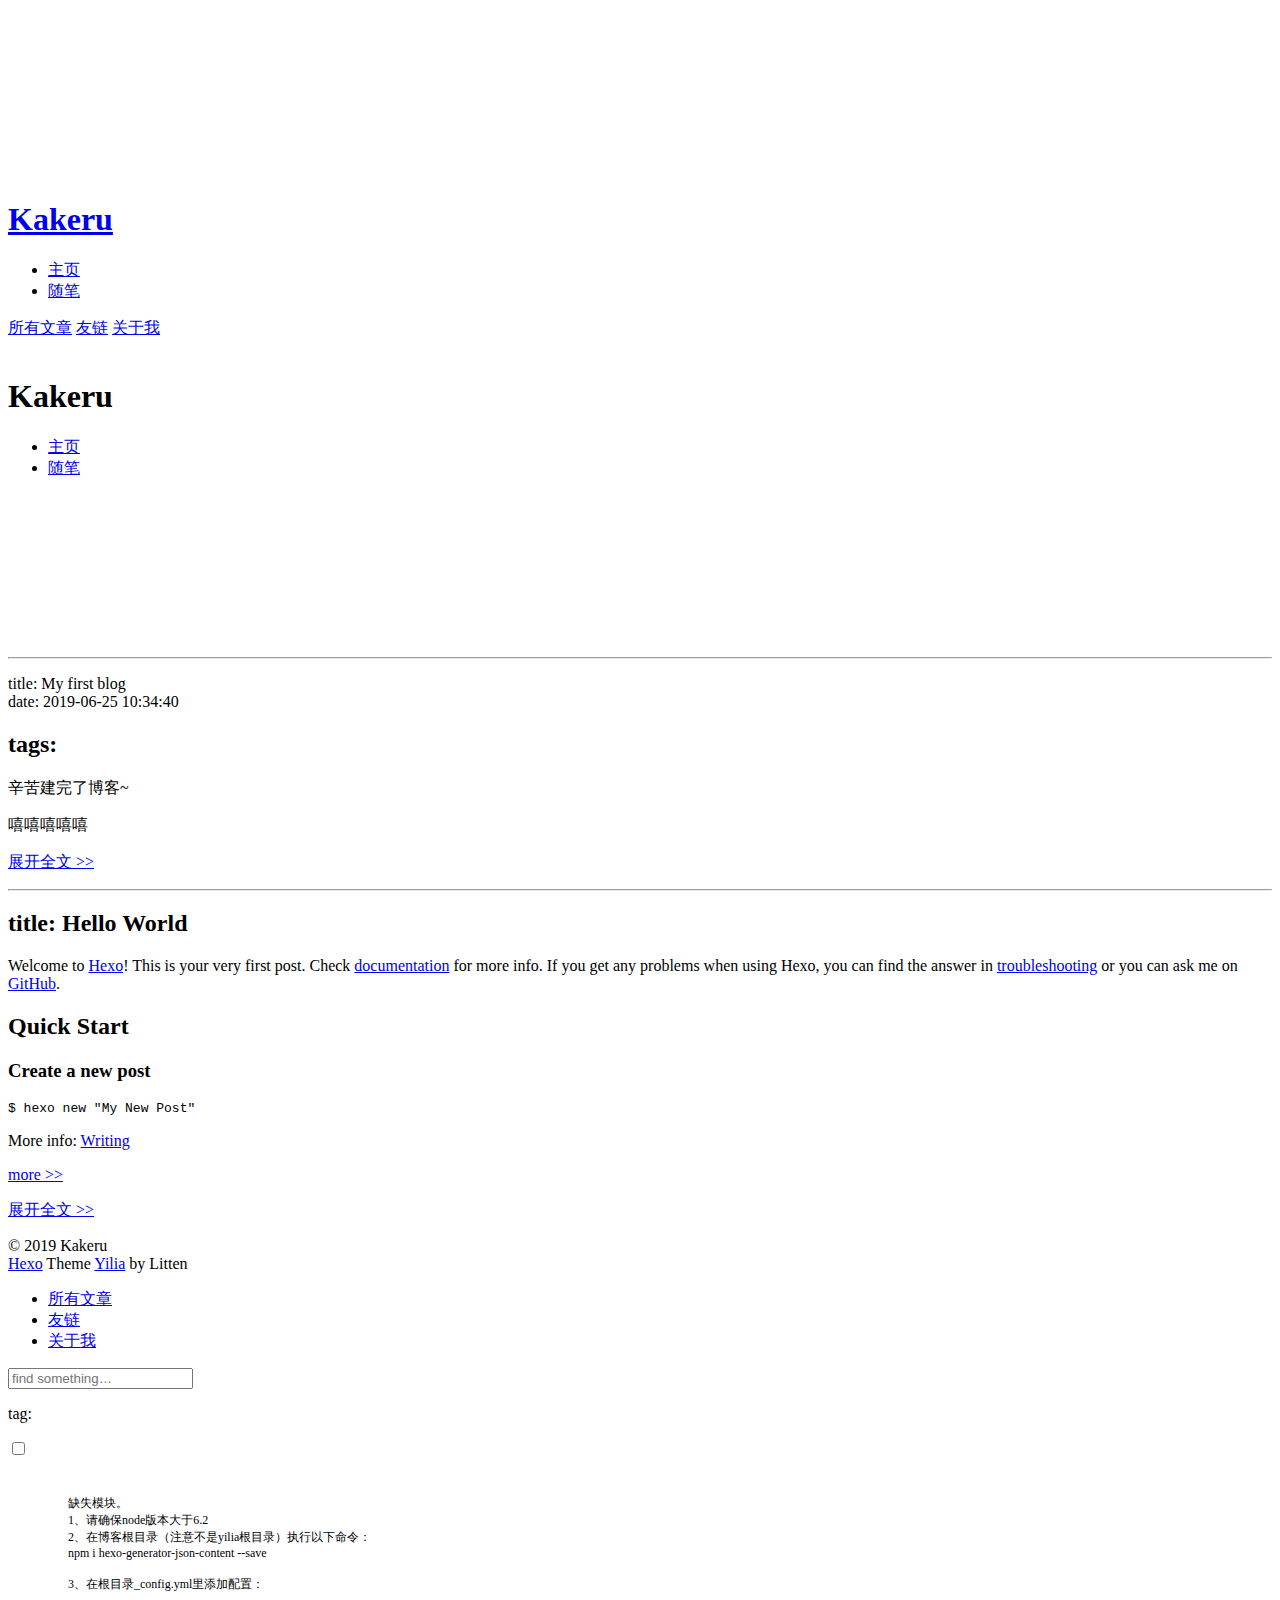
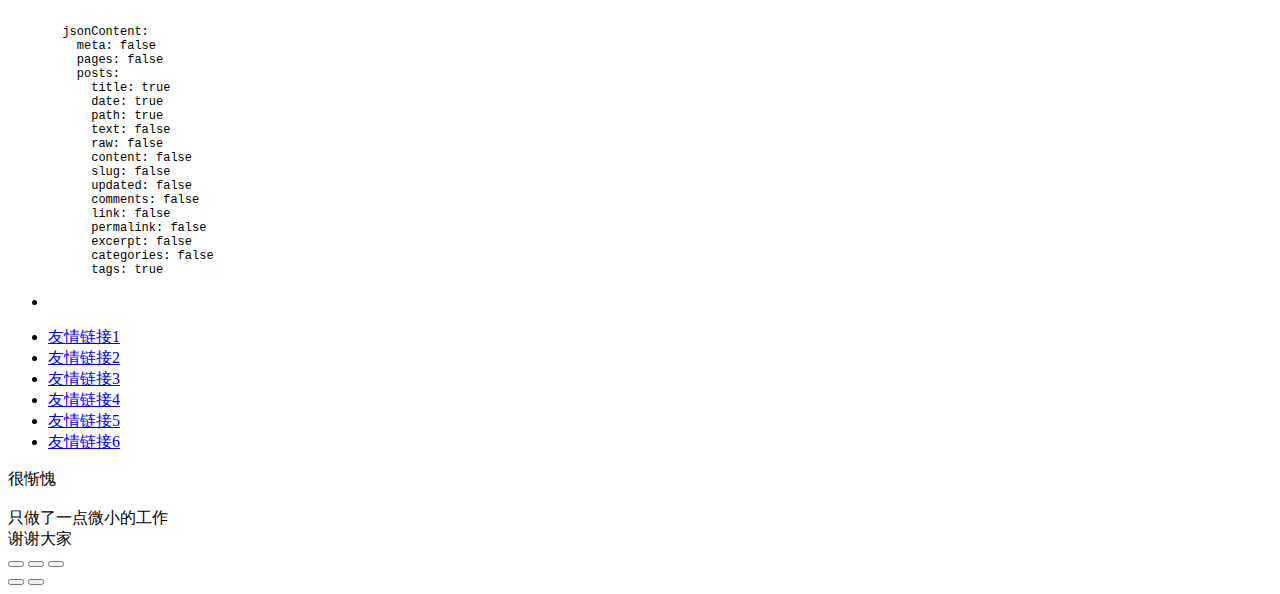
==== index.html @ dc655a8b "Site updated: 2019-06-25 10:59:43" ====
<!DOCTYPE html>
<html>
<head><meta name="generator" content="Hexo 3.9.0">
  <meta charset="utf-8">
  
  <meta name="renderer" content="webkit">
  <meta http-equiv="X-UA-Compatible" content="IE=edge">
  <link rel="dns-prefetch" href="http://yoursite.com">
  <title>Welcome to my blog</title>
  <meta name="viewport" content="width=device-width, initial-scale=1, maximum-scale=1">
  <meta property="og:type" content="website">
<meta property="og:title" content="Welcome to my blog">
<meta property="og:url" content="http://yoursite.com/index.html">
<meta property="og:site_name" content="Welcome to my blog">
<meta property="og:locale" content="default">
<meta name="twitter:card" content="summary">
<meta name="twitter:title" content="Welcome to my blog">
  
    <link rel="alternative" href="/atom.xml" title="Welcome to my blog" type="application/atom+xml">
  
  
    <link rel="icon" href="/favicon.png">
  
  <link rel="stylesheet" type="text/css" href="/./main.0cf68a.css">
  <style type="text/css">
  
    #container.show {
      background: linear-gradient(200deg,#a0cfe4,#e8c37e);
    }
  </style>
  

  

</head>
</html>
<body>
  <div id="container" q-class="show:isCtnShow">
    <canvas id="anm-canvas" class="anm-canvas"></canvas>
    <div class="left-col" q-class="show:isShow">
      
<div class="overlay" style="background: #4d4d4d"></div>
<div class="intrude-less">
	<header id="header" class="inner">
		<a href="/" class="profilepic">
			<img src="" class="js-avatar">
		</a>
		<hgroup>
		  <h1 class="header-author"><a href="/">Kakeru</a></h1>
		</hgroup>
		

		<nav class="header-menu">
			<ul>
			
				<li><a href="/">主页</a></li>
	        
				<li><a href="/tags/随笔/">随笔</a></li>
	        
			</ul>
		</nav>
		<nav class="header-smart-menu">
    		
    			
    			<a q-on="click: openSlider(e, 'innerArchive')" href="javascript:void(0)">所有文章</a>
    			
            
    			
    			<a q-on="click: openSlider(e, 'friends')" href="javascript:void(0)">友链</a>
    			
            
    			
    			<a q-on="click: openSlider(e, 'aboutme')" href="javascript:void(0)">关于我</a>
    			
            
		</nav>
		<nav class="header-nav">
			<div class="social">
				
					<a class="github" target="_blank" href="#" title="github"><i class="icon-github"></i></a>
		        
					<a class="weibo" target="_blank" href="#" title="weibo"><i class="icon-weibo"></i></a>
		        
					<a class="rss" target="_blank" href="#" title="rss"><i class="icon-rss"></i></a>
		        
					<a class="zhihu" target="_blank" href="#" title="zhihu"><i class="icon-zhihu"></i></a>
		        
			</div>
		</nav>
	</header>		
</div>

    </div>
    <div class="mid-col" q-class="show:isShow,hide:isShow|isFalse">
      
<nav id="mobile-nav">
  	<div class="overlay js-overlay" style="background: #4d4d4d"></div>
	<div class="btnctn js-mobile-btnctn">
  		<div class="slider-trigger list" q-on="click: openSlider(e)"><i class="icon icon-sort"></i></div>
	</div>
	<div class="intrude-less">
		<header id="header" class="inner">
			<div class="profilepic">
				<img src="" class="js-avatar">
			</div>
			<hgroup>
			  <h1 class="header-author js-header-author">Kakeru</h1>
			</hgroup>
			
			
			
				
			
				
			
			
			
			<nav class="header-nav">
				<div class="social">
					
						<a class="github" target="_blank" href="#" title="github"><i class="icon-github"></i></a>
			        
						<a class="weibo" target="_blank" href="#" title="weibo"><i class="icon-weibo"></i></a>
			        
						<a class="rss" target="_blank" href="#" title="rss"><i class="icon-rss"></i></a>
			        
						<a class="zhihu" target="_blank" href="#" title="zhihu"><i class="icon-zhihu"></i></a>
			        
				</div>
			</nav>

			<nav class="header-menu js-header-menu">
				<ul style="width: 50%">
				
				
					<li style="width: 50%"><a href="/">主页</a></li>
		        
					<li style="width: 50%"><a href="/tags/随笔/">随笔</a></li>
		        
				</ul>
			</nav>
		</header>				
	</div>
	<div class="mobile-mask" style="display:none" q-show="isShow"></div>
</nav>

      <div id="wrapper" class="body-wrap">
        <div class="menu-l">
          <div class="canvas-wrap">
            <canvas data-colors="#eaeaea" data-sectionHeight="100" data-contentId="js-content" id="myCanvas1" class="anm-canvas"></canvas>
          </div>
          <div id="js-content" class="content-ll">
            
  
    <article id="post-my-first-blog" class="article article-type-post  article-index" itemscope itemprop="blogPost">
  <div class="article-inner">
    
    <div class="article-entry" itemprop="articleBody">
      
        <hr>
<p>title: My first blog<br>date: 2019-06-25 10:34:40</p>
<h2 id="tags"><a href="#tags" class="headerlink" title="tags:"></a>tags:</h2><p>辛苦建完了博客~</p>
<p>嘻嘻嘻嘻嘻</p>

      

      
    </div>
    <div class="article-info article-info-index">
      
      
      

      
        <p class="article-more-link">
          <a class="article-more-a" href="/2019/06/25/my-first-blog/">展开全文 >></a>
        </p>
      

      
      <div class="clearfix"></div>
    </div>
  </div>
</article>

<aside class="wrap-side-operation">
    <div class="mod-side-operation">
        
        <div class="jump-container" id="js-jump-container" style="display:none;">
            <a href="javascript:void(0)" class="mod-side-operation__jump-to-top">
                <i class="icon-font icon-back"></i>
            </a>
            <div id="js-jump-plan-container" class="jump-plan-container" style="top: -11px;">
                <i class="icon-font icon-plane jump-plane"></i>
            </div>
        </div>
        
        
    </div>
</aside>




  
    <article id="post-hello-world" class="article article-type-post  article-index" itemscope itemprop="blogPost">
  <div class="article-inner">
    
    <div class="article-entry" itemprop="articleBody">
      
        <hr>
<h2 id="title-Hello-World"><a href="#title-Hello-World" class="headerlink" title="title: Hello World"></a>title: Hello World</h2><p>Welcome to <a href="https://hexo.io/" target="_blank" rel="noopener">Hexo</a>! This is your very first post. Check <a href="https://hexo.io/docs/" target="_blank" rel="noopener">documentation</a> for more info. If you get any problems when using Hexo, you can find the answer in <a href="https://hexo.io/docs/troubleshooting.html" target="_blank" rel="noopener">troubleshooting</a> or you can ask me on <a href="https://github.com/hexojs/hexo/issues" target="_blank" rel="noopener">GitHub</a>.</p>
<h2 id="Quick-Start"><a href="#Quick-Start" class="headerlink" title="Quick Start"></a>Quick Start</h2><h3 id="Create-a-new-post"><a href="#Create-a-new-post" class="headerlink" title="Create a new post"></a>Create a new post</h3><pre><code class="bash">$ hexo new <span class="string">"My New Post"</span></code></pre>
<p>More info: <a href="https://hexo.io/docs/writing.html" target="_blank" rel="noopener">Writing</a></p>
        
          <a class="article-more-a" href="/2019/06/24/hello-world/#more">more >></a>
        
      

      
    </div>
    <div class="article-info article-info-index">
      
      
      

      
        <p class="article-more-link">
          <a class="article-more-a" href="/2019/06/24/hello-world/">展开全文 >></a>
        </p>
      

      
      <div class="clearfix"></div>
    </div>
  </div>
</article>

<aside class="wrap-side-operation">
    <div class="mod-side-operation">
        
        <div class="jump-container" id="js-jump-container" style="display:none;">
            <a href="javascript:void(0)" class="mod-side-operation__jump-to-top">
                <i class="icon-font icon-back"></i>
            </a>
            <div id="js-jump-plan-container" class="jump-plan-container" style="top: -11px;">
                <i class="icon-font icon-plane jump-plane"></i>
            </div>
        </div>
        
        
    </div>
</aside>




  
  


          </div>
        </div>
      </div>
      <footer id="footer">
  <div class="outer">
    <div id="footer-info">
    	<div class="footer-left">
    		&copy; 2019 Kakeru
    	</div>
      	<div class="footer-right">
      		<a href="http://hexo.io/" target="_blank">Hexo</a>  Theme <a href="https://github.com/litten/hexo-theme-yilia" target="_blank">Yilia</a> by Litten
      	</div>
    </div>
  </div>
</footer>
    </div>
    <script>
	var yiliaConfig = {
		mathjax: false,
		isHome: true,
		isPost: false,
		isArchive: false,
		isTag: false,
		isCategory: false,
		open_in_new: false,
		toc_hide_index: true,
		root: "/",
		innerArchive: true,
		showTags: false
	}
</script>

<script>!function(t){function n(e){if(r[e])return r[e].exports;var i=r[e]={exports:{},id:e,loaded:!1};return t[e].call(i.exports,i,i.exports,n),i.loaded=!0,i.exports}var r={};n.m=t,n.c=r,n.p="./",n(0)}([function(t,n,r){r(195),t.exports=r(191)},function(t,n,r){var e=r(3),i=r(52),o=r(27),u=r(28),c=r(53),f="prototype",a=function(t,n,r){var s,l,h,v,p=t&a.F,d=t&a.G,y=t&a.S,g=t&a.P,b=t&a.B,m=d?e:y?e[n]||(e[n]={}):(e[n]||{})[f],x=d?i:i[n]||(i[n]={}),w=x[f]||(x[f]={});d&&(r=n);for(s in r)l=!p&&m&&void 0!==m[s],h=(l?m:r)[s],v=b&&l?c(h,e):g&&"function"==typeof h?c(Function.call,h):h,m&&u(m,s,h,t&a.U),x[s]!=h&&o(x,s,v),g&&w[s]!=h&&(w[s]=h)};e.core=i,a.F=1,a.G=2,a.S=4,a.P=8,a.B=16,a.W=32,a.U=64,a.R=128,t.exports=a},function(t,n,r){var e=r(6);t.exports=function(t){if(!e(t))throw TypeError(t+" is not an object!");return t}},function(t,n){var r=t.exports="undefined"!=typeof window&&window.Math==Math?window:"undefined"!=typeof self&&self.Math==Math?self:Function("return this")();"number"==typeof __g&&(__g=r)},function(t,n){t.exports=function(t){try{return!!t()}catch(t){return!0}}},function(t,n){var r=t.exports="undefined"!=typeof window&&window.Math==Math?window:"undefined"!=typeof self&&self.Math==Math?self:Function("return this")();"number"==typeof __g&&(__g=r)},function(t,n){t.exports=function(t){return"object"==typeof t?null!==t:"function"==typeof t}},function(t,n,r){var e=r(126)("wks"),i=r(76),o=r(3).Symbol,u="function"==typeof o;(t.exports=function(t){return e[t]||(e[t]=u&&o[t]||(u?o:i)("Symbol."+t))}).store=e},function(t,n){var r={}.hasOwnProperty;t.exports=function(t,n){return r.call(t,n)}},function(t,n,r){var e=r(94),i=r(33);t.exports=function(t){return e(i(t))}},function(t,n,r){t.exports=!r(4)(function(){return 7!=Object.defineProperty({},"a",{get:function(){return 7}}).a})},function(t,n,r){var e=r(2),i=r(167),o=r(50),u=Object.defineProperty;n.f=r(10)?Object.defineProperty:function(t,n,r){if(e(t),n=o(n,!0),e(r),i)try{return u(t,n,r)}catch(t){}if("get"in r||"set"in r)throw TypeError("Accessors not supported!");return"value"in r&&(t[n]=r.value),t}},function(t,n,r){t.exports=!r(18)(function(){return 7!=Object.defineProperty({},"a",{get:function(){return 7}}).a})},function(t,n,r){var e=r(14),i=r(22);t.exports=r(12)?function(t,n,r){return e.f(t,n,i(1,r))}:function(t,n,r){return t[n]=r,t}},function(t,n,r){var e=r(20),i=r(58),o=r(42),u=Object.defineProperty;n.f=r(12)?Object.defineProperty:function(t,n,r){if(e(t),n=o(n,!0),e(r),i)try{return u(t,n,r)}catch(t){}if("get"in r||"set"in r)throw TypeError("Accessors not supported!");return"value"in r&&(t[n]=r.value),t}},function(t,n,r){var e=r(40)("wks"),i=r(23),o=r(5).Symbol,u="function"==typeof o;(t.exports=function(t){return e[t]||(e[t]=u&&o[t]||(u?o:i)("Symbol."+t))}).store=e},function(t,n,r){var e=r(67),i=Math.min;t.exports=function(t){return t>0?i(e(t),9007199254740991):0}},function(t,n,r){var e=r(46);t.exports=function(t){return Object(e(t))}},function(t,n){t.exports=function(t){try{return!!t()}catch(t){return!0}}},function(t,n,r){var e=r(63),i=r(34);t.exports=Object.keys||function(t){return e(t,i)}},function(t,n,r){var e=r(21);t.exports=function(t){if(!e(t))throw TypeError(t+" is not an object!");return t}},function(t,n){t.exports=function(t){return"object"==typeof t?null!==t:"function"==typeof t}},function(t,n){t.exports=function(t,n){return{enumerable:!(1&t),configurable:!(2&t),writable:!(4&t),value:n}}},function(t,n){var r=0,e=Math.random();t.exports=function(t){return"Symbol(".concat(void 0===t?"":t,")_",(++r+e).toString(36))}},function(t,n){var r={}.hasOwnProperty;t.exports=function(t,n){return r.call(t,n)}},function(t,n){var r=t.exports={version:"2.4.0"};"number"==typeof __e&&(__e=r)},function(t,n){t.exports=function(t){if("function"!=typeof t)throw TypeError(t+" is not a function!");return t}},function(t,n,r){var e=r(11),i=r(66);t.exports=r(10)?function(t,n,r){return e.f(t,n,i(1,r))}:function(t,n,r){return t[n]=r,t}},function(t,n,r){var e=r(3),i=r(27),o=r(24),u=r(76)("src"),c="toString",f=Function[c],a=(""+f).split(c);r(52).inspectSource=function(t){return f.call(t)},(t.exports=function(t,n,r,c){var f="function"==typeof r;f&&(o(r,"name")||i(r,"name",n)),t[n]!==r&&(f&&(o(r,u)||i(r,u,t[n]?""+t[n]:a.join(String(n)))),t===e?t[n]=r:c?t[n]?t[n]=r:i(t,n,r):(delete t[n],i(t,n,r)))})(Function.prototype,c,function(){return"function"==typeof this&&this[u]||f.call(this)})},function(t,n,r){var e=r(1),i=r(4),o=r(46),u=function(t,n,r,e){var i=String(o(t)),u="<"+n;return""!==r&&(u+=" "+r+'="'+String(e).replace(/"/g,"&quot;")+'"'),u+">"+i+"</"+n+">"};t.exports=function(t,n){var r={};r[t]=n(u),e(e.P+e.F*i(function(){var n=""[t]('"');return n!==n.toLowerCase()||n.split('"').length>3}),"String",r)}},function(t,n,r){var e=r(115),i=r(46);t.exports=function(t){return e(i(t))}},function(t,n,r){var e=r(116),i=r(66),o=r(30),u=r(50),c=r(24),f=r(167),a=Object.getOwnPropertyDescriptor;n.f=r(10)?a:function(t,n){if(t=o(t),n=u(n,!0),f)try{return a(t,n)}catch(t){}if(c(t,n))return i(!e.f.call(t,n),t[n])}},function(t,n,r){var e=r(24),i=r(17),o=r(145)("IE_PROTO"),u=Object.prototype;t.exports=Object.getPrototypeOf||function(t){return t=i(t),e(t,o)?t[o]:"function"==typeof t.constructor&&t instanceof t.constructor?t.constructor.prototype:t instanceof Object?u:null}},function(t,n){t.exports=function(t){if(void 0==t)throw TypeError("Can't call method on  "+t);return t}},function(t,n){t.exports="constructor,hasOwnProperty,isPrototypeOf,propertyIsEnumerable,toLocaleString,toString,valueOf".split(",")},function(t,n){t.exports={}},function(t,n){t.exports=!0},function(t,n){n.f={}.propertyIsEnumerable},function(t,n,r){var e=r(14).f,i=r(8),o=r(15)("toStringTag");t.exports=function(t,n,r){t&&!i(t=r?t:t.prototype,o)&&e(t,o,{configurable:!0,value:n})}},function(t,n,r){var e=r(40)("keys"),i=r(23);t.exports=function(t){return e[t]||(e[t]=i(t))}},function(t,n,r){var e=r(5),i="__core-js_shared__",o=e[i]||(e[i]={});t.exports=function(t){return o[t]||(o[t]={})}},function(t,n){var r=Math.ceil,e=Math.floor;t.exports=function(t){return isNaN(t=+t)?0:(t>0?e:r)(t)}},function(t,n,r){var e=r(21);t.exports=function(t,n){if(!e(t))return t;var r,i;if(n&&"function"==typeof(r=t.toString)&&!e(i=r.call(t)))return i;if("function"==typeof(r=t.valueOf)&&!e(i=r.call(t)))return i;if(!n&&"function"==typeof(r=t.toString)&&!e(i=r.call(t)))return i;throw TypeError("Can't convert object to primitive value")}},function(t,n,r){var e=r(5),i=r(25),o=r(36),u=r(44),c=r(14).f;t.exports=function(t){var n=i.Symbol||(i.Symbol=o?{}:e.Symbol||{});"_"==t.charAt(0)||t in n||c(n,t,{value:u.f(t)})}},function(t,n,r){n.f=r(15)},function(t,n){var r={}.toString;t.exports=function(t){return r.call(t).slice(8,-1)}},function(t,n){t.exports=function(t){if(void 0==t)throw TypeError("Can't call method on  "+t);return t}},function(t,n,r){var e=r(4);t.exports=function(t,n){return!!t&&e(function(){n?t.call(null,function(){},1):t.call(null)})}},function(t,n,r){var e=r(53),i=r(115),o=r(17),u=r(16),c=r(203);t.exports=function(t,n){var r=1==t,f=2==t,a=3==t,s=4==t,l=6==t,h=5==t||l,v=n||c;return function(n,c,p){for(var d,y,g=o(n),b=i(g),m=e(c,p,3),x=u(b.length),w=0,S=r?v(n,x):f?v(n,0):void 0;x>w;w++)if((h||w in b)&&(d=b[w],y=m(d,w,g),t))if(r)S[w]=y;else if(y)switch(t){case 3:return!0;case 5:return d;case 6:return w;case 2:S.push(d)}else if(s)return!1;return l?-1:a||s?s:S}}},function(t,n,r){var e=r(1),i=r(52),o=r(4);t.exports=function(t,n){var r=(i.Object||{})[t]||Object[t],u={};u[t]=n(r),e(e.S+e.F*o(function(){r(1)}),"Object",u)}},function(t,n,r){var e=r(6);t.exports=function(t,n){if(!e(t))return t;var r,i;if(n&&"function"==typeof(r=t.toString)&&!e(i=r.call(t)))return i;if("function"==typeof(r=t.valueOf)&&!e(i=r.call(t)))return i;if(!n&&"function"==typeof(r=t.toString)&&!e(i=r.call(t)))return i;throw TypeError("Can't convert object to primitive value")}},function(t,n,r){var e=r(5),i=r(25),o=r(91),u=r(13),c="prototype",f=function(t,n,r){var a,s,l,h=t&f.F,v=t&f.G,p=t&f.S,d=t&f.P,y=t&f.B,g=t&f.W,b=v?i:i[n]||(i[n]={}),m=b[c],x=v?e:p?e[n]:(e[n]||{})[c];v&&(r=n);for(a in r)(s=!h&&x&&void 0!==x[a])&&a in b||(l=s?x[a]:r[a],b[a]=v&&"function"!=typeof x[a]?r[a]:y&&s?o(l,e):g&&x[a]==l?function(t){var n=function(n,r,e){if(this instanceof t){switch(arguments.length){case 0:return new t;case 1:return new t(n);case 2:return new t(n,r)}return new t(n,r,e)}return t.apply(this,arguments)};return n[c]=t[c],n}(l):d&&"function"==typeof l?o(Function.call,l):l,d&&((b.virtual||(b.virtual={}))[a]=l,t&f.R&&m&&!m[a]&&u(m,a,l)))};f.F=1,f.G=2,f.S=4,f.P=8,f.B=16,f.W=32,f.U=64,f.R=128,t.exports=f},function(t,n){var r=t.exports={version:"2.4.0"};"number"==typeof __e&&(__e=r)},function(t,n,r){var e=r(26);t.exports=function(t,n,r){if(e(t),void 0===n)return t;switch(r){case 1:return function(r){return t.call(n,r)};case 2:return function(r,e){return t.call(n,r,e)};case 3:return function(r,e,i){return t.call(n,r,e,i)}}return function(){return t.apply(n,arguments)}}},function(t,n,r){var e=r(183),i=r(1),o=r(126)("metadata"),u=o.store||(o.store=new(r(186))),c=function(t,n,r){var i=u.get(t);if(!i){if(!r)return;u.set(t,i=new e)}var o=i.get(n);if(!o){if(!r)return;i.set(n,o=new e)}return o},f=function(t,n,r){var e=c(n,r,!1);return void 0!==e&&e.has(t)},a=function(t,n,r){var e=c(n,r,!1);return void 0===e?void 0:e.get(t)},s=function(t,n,r,e){c(r,e,!0).set(t,n)},l=function(t,n){var r=c(t,n,!1),e=[];return r&&r.forEach(function(t,n){e.push(n)}),e},h=function(t){return void 0===t||"symbol"==typeof t?t:String(t)},v=function(t){i(i.S,"Reflect",t)};t.exports={store:u,map:c,has:f,get:a,set:s,keys:l,key:h,exp:v}},function(t,n,r){"use strict";if(r(10)){var e=r(69),i=r(3),o=r(4),u=r(1),c=r(127),f=r(152),a=r(53),s=r(68),l=r(66),h=r(27),v=r(73),p=r(67),d=r(16),y=r(75),g=r(50),b=r(24),m=r(180),x=r(114),w=r(6),S=r(17),_=r(137),O=r(70),E=r(32),P=r(71).f,j=r(154),F=r(76),M=r(7),A=r(48),N=r(117),T=r(146),I=r(155),k=r(80),L=r(123),R=r(74),C=r(130),D=r(160),U=r(11),W=r(31),G=U.f,B=W.f,V=i.RangeError,z=i.TypeError,q=i.Uint8Array,K="ArrayBuffer",J="Shared"+K,Y="BYTES_PER_ELEMENT",H="prototype",$=Array[H],X=f.ArrayBuffer,Q=f.DataView,Z=A(0),tt=A(2),nt=A(3),rt=A(4),et=A(5),it=A(6),ot=N(!0),ut=N(!1),ct=I.values,ft=I.keys,at=I.entries,st=$.lastIndexOf,lt=$.reduce,ht=$.reduceRight,vt=$.join,pt=$.sort,dt=$.slice,yt=$.toString,gt=$.toLocaleString,bt=M("iterator"),mt=M("toStringTag"),xt=F("typed_constructor"),wt=F("def_constructor"),St=c.CONSTR,_t=c.TYPED,Ot=c.VIEW,Et="Wrong length!",Pt=A(1,function(t,n){return Tt(T(t,t[wt]),n)}),jt=o(function(){return 1===new q(new Uint16Array([1]).buffer)[0]}),Ft=!!q&&!!q[H].set&&o(function(){new q(1).set({})}),Mt=function(t,n){if(void 0===t)throw z(Et);var r=+t,e=d(t);if(n&&!m(r,e))throw V(Et);return e},At=function(t,n){var r=p(t);if(r<0||r%n)throw V("Wrong offset!");return r},Nt=function(t){if(w(t)&&_t in t)return t;throw z(t+" is not a typed array!")},Tt=function(t,n){if(!(w(t)&&xt in t))throw z("It is not a typed array constructor!");return new t(n)},It=function(t,n){return kt(T(t,t[wt]),n)},kt=function(t,n){for(var r=0,e=n.length,i=Tt(t,e);e>r;)i[r]=n[r++];return i},Lt=function(t,n,r){G(t,n,{get:function(){return this._d[r]}})},Rt=function(t){var n,r,e,i,o,u,c=S(t),f=arguments.length,s=f>1?arguments[1]:void 0,l=void 0!==s,h=j(c);if(void 0!=h&&!_(h)){for(u=h.call(c),e=[],n=0;!(o=u.next()).done;n++)e.push(o.value);c=e}for(l&&f>2&&(s=a(s,arguments[2],2)),n=0,r=d(c.length),i=Tt(this,r);r>n;n++)i[n]=l?s(c[n],n):c[n];return i},Ct=function(){for(var t=0,n=arguments.length,r=Tt(this,n);n>t;)r[t]=arguments[t++];return r},Dt=!!q&&o(function(){gt.call(new q(1))}),Ut=function(){return gt.apply(Dt?dt.call(Nt(this)):Nt(this),arguments)},Wt={copyWithin:function(t,n){return D.call(Nt(this),t,n,arguments.length>2?arguments[2]:void 0)},every:function(t){return rt(Nt(this),t,arguments.length>1?arguments[1]:void 0)},fill:function(t){return C.apply(Nt(this),arguments)},filter:function(t){return It(this,tt(Nt(this),t,arguments.length>1?arguments[1]:void 0))},find:function(t){return et(Nt(this),t,arguments.length>1?arguments[1]:void 0)},findIndex:function(t){return it(Nt(this),t,arguments.length>1?arguments[1]:void 0)},forEach:function(t){Z(Nt(this),t,arguments.length>1?arguments[1]:void 0)},indexOf:function(t){return ut(Nt(this),t,arguments.length>1?arguments[1]:void 0)},includes:function(t){return ot(Nt(this),t,arguments.length>1?arguments[1]:void 0)},join:function(t){return vt.apply(Nt(this),arguments)},lastIndexOf:function(t){return st.apply(Nt(this),arguments)},map:function(t){return Pt(Nt(this),t,arguments.length>1?arguments[1]:void 0)},reduce:function(t){return lt.apply(Nt(this),arguments)},reduceRight:function(t){return ht.apply(Nt(this),arguments)},reverse:function(){for(var t,n=this,r=Nt(n).length,e=Math.floor(r/2),i=0;i<e;)t=n[i],n[i++]=n[--r],n[r]=t;return n},some:function(t){return nt(Nt(this),t,arguments.length>1?arguments[1]:void 0)},sort:function(t){return pt.call(Nt(this),t)},subarray:function(t,n){var r=Nt(this),e=r.length,i=y(t,e);return new(T(r,r[wt]))(r.buffer,r.byteOffset+i*r.BYTES_PER_ELEMENT,d((void 0===n?e:y(n,e))-i))}},Gt=function(t,n){return It(this,dt.call(Nt(this),t,n))},Bt=function(t){Nt(this);var n=At(arguments[1],1),r=this.length,e=S(t),i=d(e.length),o=0;if(i+n>r)throw V(Et);for(;o<i;)this[n+o]=e[o++]},Vt={entries:function(){return at.call(Nt(this))},keys:function(){return ft.call(Nt(this))},values:function(){return ct.call(Nt(this))}},zt=function(t,n){return w(t)&&t[_t]&&"symbol"!=typeof n&&n in t&&String(+n)==String(n)},qt=function(t,n){return zt(t,n=g(n,!0))?l(2,t[n]):B(t,n)},Kt=function(t,n,r){return!(zt(t,n=g(n,!0))&&w(r)&&b(r,"value"))||b(r,"get")||b(r,"set")||r.configurable||b(r,"writable")&&!r.writable||b(r,"enumerable")&&!r.enumerable?G(t,n,r):(t[n]=r.value,t)};St||(W.f=qt,U.f=Kt),u(u.S+u.F*!St,"Object",{getOwnPropertyDescriptor:qt,defineProperty:Kt}),o(function(){yt.call({})})&&(yt=gt=function(){return vt.call(this)});var Jt=v({},Wt);v(Jt,Vt),h(Jt,bt,Vt.values),v(Jt,{slice:Gt,set:Bt,constructor:function(){},toString:yt,toLocaleString:Ut}),Lt(Jt,"buffer","b"),Lt(Jt,"byteOffset","o"),Lt(Jt,"byteLength","l"),Lt(Jt,"length","e"),G(Jt,mt,{get:function(){return this[_t]}}),t.exports=function(t,n,r,f){f=!!f;var a=t+(f?"Clamped":"")+"Array",l="Uint8Array"!=a,v="get"+t,p="set"+t,y=i[a],g=y||{},b=y&&E(y),m=!y||!c.ABV,S={},_=y&&y[H],j=function(t,r){var e=t._d;return e.v[v](r*n+e.o,jt)},F=function(t,r,e){var i=t._d;f&&(e=(e=Math.round(e))<0?0:e>255?255:255&e),i.v[p](r*n+i.o,e,jt)},M=function(t,n){G(t,n,{get:function(){return j(this,n)},set:function(t){return F(this,n,t)},enumerable:!0})};m?(y=r(function(t,r,e,i){s(t,y,a,"_d");var o,u,c,f,l=0,v=0;if(w(r)){if(!(r instanceof X||(f=x(r))==K||f==J))return _t in r?kt(y,r):Rt.call(y,r);o=r,v=At(e,n);var p=r.byteLength;if(void 0===i){if(p%n)throw V(Et);if((u=p-v)<0)throw V(Et)}else if((u=d(i)*n)+v>p)throw V(Et);c=u/n}else c=Mt(r,!0),u=c*n,o=new X(u);for(h(t,"_d",{b:o,o:v,l:u,e:c,v:new Q(o)});l<c;)M(t,l++)}),_=y[H]=O(Jt),h(_,"constructor",y)):L(function(t){new y(null),new y(t)},!0)||(y=r(function(t,r,e,i){s(t,y,a);var o;return w(r)?r instanceof X||(o=x(r))==K||o==J?void 0!==i?new g(r,At(e,n),i):void 0!==e?new g(r,At(e,n)):new g(r):_t in r?kt(y,r):Rt.call(y,r):new g(Mt(r,l))}),Z(b!==Function.prototype?P(g).concat(P(b)):P(g),function(t){t in y||h(y,t,g[t])}),y[H]=_,e||(_.constructor=y));var A=_[bt],N=!!A&&("values"==A.name||void 0==A.name),T=Vt.values;h(y,xt,!0),h(_,_t,a),h(_,Ot,!0),h(_,wt,y),(f?new y(1)[mt]==a:mt in _)||G(_,mt,{get:function(){return a}}),S[a]=y,u(u.G+u.W+u.F*(y!=g),S),u(u.S,a,{BYTES_PER_ELEMENT:n,from:Rt,of:Ct}),Y in _||h(_,Y,n),u(u.P,a,Wt),R(a),u(u.P+u.F*Ft,a,{set:Bt}),u(u.P+u.F*!N,a,Vt),u(u.P+u.F*(_.toString!=yt),a,{toString:yt}),u(u.P+u.F*o(function(){new y(1).slice()}),a,{slice:Gt}),u(u.P+u.F*(o(function(){return[1,2].toLocaleString()!=new y([1,2]).toLocaleString()})||!o(function(){_.toLocaleString.call([1,2])})),a,{toLocaleString:Ut}),k[a]=N?A:T,e||N||h(_,bt,T)}}else t.exports=function(){}},function(t,n){var r={}.toString;t.exports=function(t){return r.call(t).slice(8,-1)}},function(t,n,r){var e=r(21),i=r(5).document,o=e(i)&&e(i.createElement);t.exports=function(t){return o?i.createElement(t):{}}},function(t,n,r){t.exports=!r(12)&&!r(18)(function(){return 7!=Object.defineProperty(r(57)("div"),"a",{get:function(){return 7}}).a})},function(t,n,r){"use strict";var e=r(36),i=r(51),o=r(64),u=r(13),c=r(8),f=r(35),a=r(96),s=r(38),l=r(103),h=r(15)("iterator"),v=!([].keys&&"next"in[].keys()),p="keys",d="values",y=function(){return this};t.exports=function(t,n,r,g,b,m,x){a(r,n,g);var w,S,_,O=function(t){if(!v&&t in F)return F[t];switch(t){case p:case d:return function(){return new r(this,t)}}return function(){return new r(this,t)}},E=n+" Iterator",P=b==d,j=!1,F=t.prototype,M=F[h]||F["@@iterator"]||b&&F[b],A=M||O(b),N=b?P?O("entries"):A:void 0,T="Array"==n?F.entries||M:M;if(T&&(_=l(T.call(new t)))!==Object.prototype&&(s(_,E,!0),e||c(_,h)||u(_,h,y)),P&&M&&M.name!==d&&(j=!0,A=function(){return M.call(this)}),e&&!x||!v&&!j&&F[h]||u(F,h,A),f[n]=A,f[E]=y,b)if(w={values:P?A:O(d),keys:m?A:O(p),entries:N},x)for(S in w)S in F||o(F,S,w[S]);else i(i.P+i.F*(v||j),n,w);return w}},function(t,n,r){var e=r(20),i=r(100),o=r(34),u=r(39)("IE_PROTO"),c=function(){},f="prototype",a=function(){var t,n=r(57)("iframe"),e=o.length;for(n.style.display="none",r(93).appendChild(n),n.src="javascript:",t=n.contentWindow.document,t.open(),t.write("<script>document.F=Object<\/script>"),t.close(),a=t.F;e--;)delete a[f][o[e]];return a()};t.exports=Object.create||function(t,n){var r;return null!==t?(c[f]=e(t),r=new c,c[f]=null,r[u]=t):r=a(),void 0===n?r:i(r,n)}},function(t,n,r){var e=r(63),i=r(34).concat("length","prototype");n.f=Object.getOwnPropertyNames||function(t){return e(t,i)}},function(t,n){n.f=Object.getOwnPropertySymbols},function(t,n,r){var e=r(8),i=r(9),o=r(90)(!1),u=r(39)("IE_PROTO");t.exports=function(t,n){var r,c=i(t),f=0,a=[];for(r in c)r!=u&&e(c,r)&&a.push(r);for(;n.length>f;)e(c,r=n[f++])&&(~o(a,r)||a.push(r));return a}},function(t,n,r){t.exports=r(13)},function(t,n,r){var e=r(76)("meta"),i=r(6),o=r(24),u=r(11).f,c=0,f=Object.isExtensible||function(){return!0},a=!r(4)(function(){return f(Object.preventExtensions({}))}),s=function(t){u(t,e,{value:{i:"O"+ ++c,w:{}}})},l=function(t,n){if(!i(t))return"symbol"==typeof t?t:("string"==typeof t?"S":"P")+t;if(!o(t,e)){if(!f(t))return"F";if(!n)return"E";s(t)}return t[e].i},h=function(t,n){if(!o(t,e)){if(!f(t))return!0;if(!n)return!1;s(t)}return t[e].w},v=function(t){return a&&p.NEED&&f(t)&&!o(t,e)&&s(t),t},p=t.exports={KEY:e,NEED:!1,fastKey:l,getWeak:h,onFreeze:v}},function(t,n){t.exports=function(t,n){return{enumerable:!(1&t),configurable:!(2&t),writable:!(4&t),value:n}}},function(t,n){var r=Math.ceil,e=Math.floor;t.exports=function(t){return isNaN(t=+t)?0:(t>0?e:r)(t)}},function(t,n){t.exports=function(t,n,r,e){if(!(t instanceof n)||void 0!==e&&e in t)throw TypeError(r+": incorrect invocation!");return t}},function(t,n){t.exports=!1},function(t,n,r){var e=r(2),i=r(173),o=r(133),u=r(145)("IE_PROTO"),c=function(){},f="prototype",a=function(){var t,n=r(132)("iframe"),e=o.length;for(n.style.display="none",r(135).appendChild(n),n.src="javascript:",t=n.contentWindow.document,t.open(),t.write("<script>document.F=Object<\/script>"),t.close(),a=t.F;e--;)delete a[f][o[e]];return a()};t.exports=Object.create||function(t,n){var r;return null!==t?(c[f]=e(t),r=new c,c[f]=null,r[u]=t):r=a(),void 0===n?r:i(r,n)}},function(t,n,r){var e=r(175),i=r(133).concat("length","prototype");n.f=Object.getOwnPropertyNames||function(t){return e(t,i)}},function(t,n,r){var e=r(175),i=r(133);t.exports=Object.keys||function(t){return e(t,i)}},function(t,n,r){var e=r(28);t.exports=function(t,n,r){for(var i in n)e(t,i,n[i],r);return t}},function(t,n,r){"use strict";var e=r(3),i=r(11),o=r(10),u=r(7)("species");t.exports=function(t){var n=e[t];o&&n&&!n[u]&&i.f(n,u,{configurable:!0,get:function(){return this}})}},function(t,n,r){var e=r(67),i=Math.max,o=Math.min;t.exports=function(t,n){return t=e(t),t<0?i(t+n,0):o(t,n)}},function(t,n){var r=0,e=Math.random();t.exports=function(t){return"Symbol(".concat(void 0===t?"":t,")_",(++r+e).toString(36))}},function(t,n,r){var e=r(33);t.exports=function(t){return Object(e(t))}},function(t,n,r){var e=r(7)("unscopables"),i=Array.prototype;void 0==i[e]&&r(27)(i,e,{}),t.exports=function(t){i[e][t]=!0}},function(t,n,r){var e=r(53),i=r(169),o=r(137),u=r(2),c=r(16),f=r(154),a={},s={},n=t.exports=function(t,n,r,l,h){var v,p,d,y,g=h?function(){return t}:f(t),b=e(r,l,n?2:1),m=0;if("function"!=typeof g)throw TypeError(t+" is not iterable!");if(o(g)){for(v=c(t.length);v>m;m++)if((y=n?b(u(p=t[m])[0],p[1]):b(t[m]))===a||y===s)return y}else for(d=g.call(t);!(p=d.next()).done;)if((y=i(d,b,p.value,n))===a||y===s)return y};n.BREAK=a,n.RETURN=s},function(t,n){t.exports={}},function(t,n,r){var e=r(11).f,i=r(24),o=r(7)("toStringTag");t.exports=function(t,n,r){t&&!i(t=r?t:t.prototype,o)&&e(t,o,{configurable:!0,value:n})}},function(t,n,r){var e=r(1),i=r(46),o=r(4),u=r(150),c="["+u+"]",f="​",a=RegExp("^"+c+c+"*"),s=RegExp(c+c+"*$"),l=function(t,n,r){var i={},c=o(function(){return!!u[t]()||f[t]()!=f}),a=i[t]=c?n(h):u[t];r&&(i[r]=a),e(e.P+e.F*c,"String",i)},h=l.trim=function(t,n){return t=String(i(t)),1&n&&(t=t.replace(a,"")),2&n&&(t=t.replace(s,"")),t};t.exports=l},function(t,n,r){t.exports={default:r(86),__esModule:!0}},function(t,n,r){t.exports={default:r(87),__esModule:!0}},function(t,n,r){"use strict";function e(t){return t&&t.__esModule?t:{default:t}}n.__esModule=!0;var i=r(84),o=e(i),u=r(83),c=e(u),f="function"==typeof c.default&&"symbol"==typeof o.default?function(t){return typeof t}:function(t){return t&&"function"==typeof c.default&&t.constructor===c.default&&t!==c.default.prototype?"symbol":typeof t};n.default="function"==typeof c.default&&"symbol"===f(o.default)?function(t){return void 0===t?"undefined":f(t)}:function(t){return t&&"function"==typeof c.default&&t.constructor===c.default&&t!==c.default.prototype?"symbol":void 0===t?"undefined":f(t)}},function(t,n,r){r(110),r(108),r(111),r(112),t.exports=r(25).Symbol},function(t,n,r){r(109),r(113),t.exports=r(44).f("iterator")},function(t,n){t.exports=function(t){if("function"!=typeof t)throw TypeError(t+" is not a function!");return t}},function(t,n){t.exports=function(){}},function(t,n,r){var e=r(9),i=r(106),o=r(105);t.exports=function(t){return function(n,r,u){var c,f=e(n),a=i(f.length),s=o(u,a);if(t&&r!=r){for(;a>s;)if((c=f[s++])!=c)return!0}else for(;a>s;s++)if((t||s in f)&&f[s]===r)return t||s||0;return!t&&-1}}},function(t,n,r){var e=r(88);t.exports=function(t,n,r){if(e(t),void 0===n)return t;switch(r){case 1:return function(r){return t.call(n,r)};case 2:return function(r,e){return t.call(n,r,e)};case 3:return function(r,e,i){return t.call(n,r,e,i)}}return function(){return t.apply(n,arguments)}}},function(t,n,r){var e=r(19),i=r(62),o=r(37);t.exports=function(t){var n=e(t),r=i.f;if(r)for(var u,c=r(t),f=o.f,a=0;c.length>a;)f.call(t,u=c[a++])&&n.push(u);return n}},function(t,n,r){t.exports=r(5).document&&document.documentElement},function(t,n,r){var e=r(56);t.exports=Object("z").propertyIsEnumerable(0)?Object:function(t){return"String"==e(t)?t.split(""):Object(t)}},function(t,n,r){var e=r(56);t.exports=Array.isArray||function(t){return"Array"==e(t)}},function(t,n,r){"use strict";var e=r(60),i=r(22),o=r(38),u={};r(13)(u,r(15)("iterator"),function(){return this}),t.exports=function(t,n,r){t.prototype=e(u,{next:i(1,r)}),o(t,n+" Iterator")}},function(t,n){t.exports=function(t,n){return{value:n,done:!!t}}},function(t,n,r){var e=r(19),i=r(9);t.exports=function(t,n){for(var r,o=i(t),u=e(o),c=u.length,f=0;c>f;)if(o[r=u[f++]]===n)return r}},function(t,n,r){var e=r(23)("meta"),i=r(21),o=r(8),u=r(14).f,c=0,f=Object.isExtensible||function(){return!0},a=!r(18)(function(){return f(Object.preventExtensions({}))}),s=function(t){u(t,e,{value:{i:"O"+ ++c,w:{}}})},l=function(t,n){if(!i(t))return"symbol"==typeof t?t:("string"==typeof t?"S":"P")+t;if(!o(t,e)){if(!f(t))return"F";if(!n)return"E";s(t)}return t[e].i},h=function(t,n){if(!o(t,e)){if(!f(t))return!0;if(!n)return!1;s(t)}return t[e].w},v=function(t){return a&&p.NEED&&f(t)&&!o(t,e)&&s(t),t},p=t.exports={KEY:e,NEED:!1,fastKey:l,getWeak:h,onFreeze:v}},function(t,n,r){var e=r(14),i=r(20),o=r(19);t.exports=r(12)?Object.defineProperties:function(t,n){i(t);for(var r,u=o(n),c=u.length,f=0;c>f;)e.f(t,r=u[f++],n[r]);return t}},function(t,n,r){var e=r(37),i=r(22),o=r(9),u=r(42),c=r(8),f=r(58),a=Object.getOwnPropertyDescriptor;n.f=r(12)?a:function(t,n){if(t=o(t),n=u(n,!0),f)try{return a(t,n)}catch(t){}if(c(t,n))return i(!e.f.call(t,n),t[n])}},function(t,n,r){var e=r(9),i=r(61).f,o={}.toString,u="object"==typeof window&&window&&Object.getOwnPropertyNames?Object.getOwnPropertyNames(window):[],c=function(t){try{return i(t)}catch(t){return u.slice()}};t.exports.f=function(t){return u&&"[object Window]"==o.call(t)?c(t):i(e(t))}},function(t,n,r){var e=r(8),i=r(77),o=r(39)("IE_PROTO"),u=Object.prototype;t.exports=Object.getPrototypeOf||function(t){return t=i(t),e(t,o)?t[o]:"function"==typeof t.constructor&&t instanceof t.constructor?t.constructor.prototype:t instanceof Object?u:null}},function(t,n,r){var e=r(41),i=r(33);t.exports=function(t){return function(n,r){var o,u,c=String(i(n)),f=e(r),a=c.length;return f<0||f>=a?t?"":void 0:(o=c.charCodeAt(f),o<55296||o>56319||f+1===a||(u=c.charCodeAt(f+1))<56320||u>57343?t?c.charAt(f):o:t?c.slice(f,f+2):u-56320+(o-55296<<10)+65536)}}},function(t,n,r){var e=r(41),i=Math.max,o=Math.min;t.exports=function(t,n){return t=e(t),t<0?i(t+n,0):o(t,n)}},function(t,n,r){var e=r(41),i=Math.min;t.exports=function(t){return t>0?i(e(t),9007199254740991):0}},function(t,n,r){"use strict";var e=r(89),i=r(97),o=r(35),u=r(9);t.exports=r(59)(Array,"Array",function(t,n){this._t=u(t),this._i=0,this._k=n},function(){var t=this._t,n=this._k,r=this._i++;return!t||r>=t.length?(this._t=void 0,i(1)):"keys"==n?i(0,r):"values"==n?i(0,t[r]):i(0,[r,t[r]])},"values"),o.Arguments=o.Array,e("keys"),e("values"),e("entries")},function(t,n){},function(t,n,r){"use strict";var e=r(104)(!0);r(59)(String,"String",function(t){this._t=String(t),this._i=0},function(){var t,n=this._t,r=this._i;return r>=n.length?{value:void 0,done:!0}:(t=e(n,r),this._i+=t.length,{value:t,done:!1})})},function(t,n,r){"use strict";var e=r(5),i=r(8),o=r(12),u=r(51),c=r(64),f=r(99).KEY,a=r(18),s=r(40),l=r(38),h=r(23),v=r(15),p=r(44),d=r(43),y=r(98),g=r(92),b=r(95),m=r(20),x=r(9),w=r(42),S=r(22),_=r(60),O=r(102),E=r(101),P=r(14),j=r(19),F=E.f,M=P.f,A=O.f,N=e.Symbol,T=e.JSON,I=T&&T.stringify,k="prototype",L=v("_hidden"),R=v("toPrimitive"),C={}.propertyIsEnumerable,D=s("symbol-registry"),U=s("symbols"),W=s("op-symbols"),G=Object[k],B="function"==typeof N,V=e.QObject,z=!V||!V[k]||!V[k].findChild,q=o&&a(function(){return 7!=_(M({},"a",{get:function(){return M(this,"a",{value:7}).a}})).a})?function(t,n,r){var e=F(G,n);e&&delete G[n],M(t,n,r),e&&t!==G&&M(G,n,e)}:M,K=function(t){var n=U[t]=_(N[k]);return n._k=t,n},J=B&&"symbol"==typeof N.iterator?function(t){return"symbol"==typeof t}:function(t){return t instanceof N},Y=function(t,n,r){return t===G&&Y(W,n,r),m(t),n=w(n,!0),m(r),i(U,n)?(r.enumerable?(i(t,L)&&t[L][n]&&(t[L][n]=!1),r=_(r,{enumerable:S(0,!1)})):(i(t,L)||M(t,L,S(1,{})),t[L][n]=!0),q(t,n,r)):M(t,n,r)},H=function(t,n){m(t);for(var r,e=g(n=x(n)),i=0,o=e.length;o>i;)Y(t,r=e[i++],n[r]);return t},$=function(t,n){return void 0===n?_(t):H(_(t),n)},X=function(t){var n=C.call(this,t=w(t,!0));return!(this===G&&i(U,t)&&!i(W,t))&&(!(n||!i(this,t)||!i(U,t)||i(this,L)&&this[L][t])||n)},Q=function(t,n){if(t=x(t),n=w(n,!0),t!==G||!i(U,n)||i(W,n)){var r=F(t,n);return!r||!i(U,n)||i(t,L)&&t[L][n]||(r.enumerable=!0),r}},Z=function(t){for(var n,r=A(x(t)),e=[],o=0;r.length>o;)i(U,n=r[o++])||n==L||n==f||e.push(n);return e},tt=function(t){for(var n,r=t===G,e=A(r?W:x(t)),o=[],u=0;e.length>u;)!i(U,n=e[u++])||r&&!i(G,n)||o.push(U[n]);return o};B||(N=function(){if(this instanceof N)throw TypeError("Symbol is not a constructor!");var t=h(arguments.length>0?arguments[0]:void 0),n=function(r){this===G&&n.call(W,r),i(this,L)&&i(this[L],t)&&(this[L][t]=!1),q(this,t,S(1,r))};return o&&z&&q(G,t,{configurable:!0,set:n}),K(t)},c(N[k],"toString",function(){return this._k}),E.f=Q,P.f=Y,r(61).f=O.f=Z,r(37).f=X,r(62).f=tt,o&&!r(36)&&c(G,"propertyIsEnumerable",X,!0),p.f=function(t){return K(v(t))}),u(u.G+u.W+u.F*!B,{Symbol:N});for(var nt="hasInstance,isConcatSpreadable,iterator,match,replace,search,species,split,toPrimitive,toStringTag,unscopables".split(","),rt=0;nt.length>rt;)v(nt[rt++]);for(var nt=j(v.store),rt=0;nt.length>rt;)d(nt[rt++]);u(u.S+u.F*!B,"Symbol",{for:function(t){return i(D,t+="")?D[t]:D[t]=N(t)},keyFor:function(t){if(J(t))return y(D,t);throw TypeError(t+" is not a symbol!")},useSetter:function(){z=!0},useSimple:function(){z=!1}}),u(u.S+u.F*!B,"Object",{create:$,defineProperty:Y,defineProperties:H,getOwnPropertyDescriptor:Q,getOwnPropertyNames:Z,getOwnPropertySymbols:tt}),T&&u(u.S+u.F*(!B||a(function(){var t=N();return"[null]"!=I([t])||"{}"!=I({a:t})||"{}"!=I(Object(t))})),"JSON",{stringify:function(t){if(void 0!==t&&!J(t)){for(var n,r,e=[t],i=1;arguments.length>i;)e.push(arguments[i++]);return n=e[1],"function"==typeof n&&(r=n),!r&&b(n)||(n=function(t,n){if(r&&(n=r.call(this,t,n)),!J(n))return n}),e[1]=n,I.apply(T,e)}}}),N[k][R]||r(13)(N[k],R,N[k].valueOf),l(N,"Symbol"),l(Math,"Math",!0),l(e.JSON,"JSON",!0)},function(t,n,r){r(43)("asyncIterator")},function(t,n,r){r(43)("observable")},function(t,n,r){r(107);for(var e=r(5),i=r(13),o=r(35),u=r(15)("toStringTag"),c=["NodeList","DOMTokenList","MediaList","StyleSheetList","CSSRuleList"],f=0;f<5;f++){var a=c[f],s=e[a],l=s&&s.prototype;l&&!l[u]&&i(l,u,a),o[a]=o.Array}},function(t,n,r){var e=r(45),i=r(7)("toStringTag"),o="Arguments"==e(function(){return arguments}()),u=function(t,n){try{return t[n]}catch(t){}};t.exports=function(t){var n,r,c;return void 0===t?"Undefined":null===t?"Null":"string"==typeof(r=u(n=Object(t),i))?r:o?e(n):"Object"==(c=e(n))&&"function"==typeof n.callee?"Arguments":c}},function(t,n,r){var e=r(45);t.exports=Object("z").propertyIsEnumerable(0)?Object:function(t){return"String"==e(t)?t.split(""):Object(t)}},function(t,n){n.f={}.propertyIsEnumerable},function(t,n,r){var e=r(30),i=r(16),o=r(75);t.exports=function(t){return function(n,r,u){var c,f=e(n),a=i(f.length),s=o(u,a);if(t&&r!=r){for(;a>s;)if((c=f[s++])!=c)return!0}else for(;a>s;s++)if((t||s in f)&&f[s]===r)return t||s||0;return!t&&-1}}},function(t,n,r){"use strict";var e=r(3),i=r(1),o=r(28),u=r(73),c=r(65),f=r(79),a=r(68),s=r(6),l=r(4),h=r(123),v=r(81),p=r(136);t.exports=function(t,n,r,d,y,g){var b=e[t],m=b,x=y?"set":"add",w=m&&m.prototype,S={},_=function(t){var n=w[t];o(w,t,"delete"==t?function(t){return!(g&&!s(t))&&n.call(this,0===t?0:t)}:"has"==t?function(t){return!(g&&!s(t))&&n.call(this,0===t?0:t)}:"get"==t?function(t){return g&&!s(t)?void 0:n.call(this,0===t?0:t)}:"add"==t?function(t){return n.call(this,0===t?0:t),this}:function(t,r){return n.call(this,0===t?0:t,r),this})};if("function"==typeof m&&(g||w.forEach&&!l(function(){(new m).entries().next()}))){var O=new m,E=O[x](g?{}:-0,1)!=O,P=l(function(){O.has(1)}),j=h(function(t){new m(t)}),F=!g&&l(function(){for(var t=new m,n=5;n--;)t[x](n,n);return!t.has(-0)});j||(m=n(function(n,r){a(n,m,t);var e=p(new b,n,m);return void 0!=r&&f(r,y,e[x],e),e}),m.prototype=w,w.constructor=m),(P||F)&&(_("delete"),_("has"),y&&_("get")),(F||E)&&_(x),g&&w.clear&&delete w.clear}else m=d.getConstructor(n,t,y,x),u(m.prototype,r),c.NEED=!0;return v(m,t),S[t]=m,i(i.G+i.W+i.F*(m!=b),S),g||d.setStrong(m,t,y),m}},function(t,n,r){"use strict";var e=r(27),i=r(28),o=r(4),u=r(46),c=r(7);t.exports=function(t,n,r){var f=c(t),a=r(u,f,""[t]),s=a[0],l=a[1];o(function(){var n={};return n[f]=function(){return 7},7!=""[t](n)})&&(i(String.prototype,t,s),e(RegExp.prototype,f,2==n?function(t,n){return l.call(t,this,n)}:function(t){return l.call(t,this)}))}
},function(t,n,r){"use strict";var e=r(2);t.exports=function(){var t=e(this),n="";return t.global&&(n+="g"),t.ignoreCase&&(n+="i"),t.multiline&&(n+="m"),t.unicode&&(n+="u"),t.sticky&&(n+="y"),n}},function(t,n){t.exports=function(t,n,r){var e=void 0===r;switch(n.length){case 0:return e?t():t.call(r);case 1:return e?t(n[0]):t.call(r,n[0]);case 2:return e?t(n[0],n[1]):t.call(r,n[0],n[1]);case 3:return e?t(n[0],n[1],n[2]):t.call(r,n[0],n[1],n[2]);case 4:return e?t(n[0],n[1],n[2],n[3]):t.call(r,n[0],n[1],n[2],n[3])}return t.apply(r,n)}},function(t,n,r){var e=r(6),i=r(45),o=r(7)("match");t.exports=function(t){var n;return e(t)&&(void 0!==(n=t[o])?!!n:"RegExp"==i(t))}},function(t,n,r){var e=r(7)("iterator"),i=!1;try{var o=[7][e]();o.return=function(){i=!0},Array.from(o,function(){throw 2})}catch(t){}t.exports=function(t,n){if(!n&&!i)return!1;var r=!1;try{var o=[7],u=o[e]();u.next=function(){return{done:r=!0}},o[e]=function(){return u},t(o)}catch(t){}return r}},function(t,n,r){t.exports=r(69)||!r(4)(function(){var t=Math.random();__defineSetter__.call(null,t,function(){}),delete r(3)[t]})},function(t,n){n.f=Object.getOwnPropertySymbols},function(t,n,r){var e=r(3),i="__core-js_shared__",o=e[i]||(e[i]={});t.exports=function(t){return o[t]||(o[t]={})}},function(t,n,r){for(var e,i=r(3),o=r(27),u=r(76),c=u("typed_array"),f=u("view"),a=!(!i.ArrayBuffer||!i.DataView),s=a,l=0,h="Int8Array,Uint8Array,Uint8ClampedArray,Int16Array,Uint16Array,Int32Array,Uint32Array,Float32Array,Float64Array".split(",");l<9;)(e=i[h[l++]])?(o(e.prototype,c,!0),o(e.prototype,f,!0)):s=!1;t.exports={ABV:a,CONSTR:s,TYPED:c,VIEW:f}},function(t,n){"use strict";var r={versions:function(){var t=window.navigator.userAgent;return{trident:t.indexOf("Trident")>-1,presto:t.indexOf("Presto")>-1,webKit:t.indexOf("AppleWebKit")>-1,gecko:t.indexOf("Gecko")>-1&&-1==t.indexOf("KHTML"),mobile:!!t.match(/AppleWebKit.*Mobile.*/),ios:!!t.match(/\(i[^;]+;( U;)? CPU.+Mac OS X/),android:t.indexOf("Android")>-1||t.indexOf("Linux")>-1,iPhone:t.indexOf("iPhone")>-1||t.indexOf("Mac")>-1,iPad:t.indexOf("iPad")>-1,webApp:-1==t.indexOf("Safari"),weixin:-1==t.indexOf("MicroMessenger")}}()};t.exports=r},function(t,n,r){"use strict";var e=r(85),i=function(t){return t&&t.__esModule?t:{default:t}}(e),o=function(){function t(t,n,e){return n||e?String.fromCharCode(n||e):r[t]||t}function n(t){return e[t]}var r={"&quot;":'"',"&lt;":"<","&gt;":">","&amp;":"&","&nbsp;":" "},e={};for(var u in r)e[r[u]]=u;return r["&apos;"]="'",e["'"]="&#39;",{encode:function(t){return t?(""+t).replace(/['<> "&]/g,n).replace(/\r?\n/g,"<br/>").replace(/\s/g,"&nbsp;"):""},decode:function(n){return n?(""+n).replace(/<br\s*\/?>/gi,"\n").replace(/&quot;|&lt;|&gt;|&amp;|&nbsp;|&apos;|&#(\d+);|&#(\d+)/g,t).replace(/\u00a0/g," "):""},encodeBase16:function(t){if(!t)return t;t+="";for(var n=[],r=0,e=t.length;e>r;r++)n.push(t.charCodeAt(r).toString(16).toUpperCase());return n.join("")},encodeBase16forJSON:function(t){if(!t)return t;t=t.replace(/[\u4E00-\u9FBF]/gi,function(t){return escape(t).replace("%u","\\u")});for(var n=[],r=0,e=t.length;e>r;r++)n.push(t.charCodeAt(r).toString(16).toUpperCase());return n.join("")},decodeBase16:function(t){if(!t)return t;t+="";for(var n=[],r=0,e=t.length;e>r;r+=2)n.push(String.fromCharCode("0x"+t.slice(r,r+2)));return n.join("")},encodeObject:function(t){if(t instanceof Array)for(var n=0,r=t.length;r>n;n++)t[n]=o.encodeObject(t[n]);else if("object"==(void 0===t?"undefined":(0,i.default)(t)))for(var e in t)t[e]=o.encodeObject(t[e]);else if("string"==typeof t)return o.encode(t);return t},loadScript:function(t){var n=document.createElement("script");document.getElementsByTagName("body")[0].appendChild(n),n.setAttribute("src",t)},addLoadEvent:function(t){var n=window.onload;"function"!=typeof window.onload?window.onload=t:window.onload=function(){n(),t()}}}}();t.exports=o},function(t,n,r){"use strict";var e=r(17),i=r(75),o=r(16);t.exports=function(t){for(var n=e(this),r=o(n.length),u=arguments.length,c=i(u>1?arguments[1]:void 0,r),f=u>2?arguments[2]:void 0,a=void 0===f?r:i(f,r);a>c;)n[c++]=t;return n}},function(t,n,r){"use strict";var e=r(11),i=r(66);t.exports=function(t,n,r){n in t?e.f(t,n,i(0,r)):t[n]=r}},function(t,n,r){var e=r(6),i=r(3).document,o=e(i)&&e(i.createElement);t.exports=function(t){return o?i.createElement(t):{}}},function(t,n){t.exports="constructor,hasOwnProperty,isPrototypeOf,propertyIsEnumerable,toLocaleString,toString,valueOf".split(",")},function(t,n,r){var e=r(7)("match");t.exports=function(t){var n=/./;try{"/./"[t](n)}catch(r){try{return n[e]=!1,!"/./"[t](n)}catch(t){}}return!0}},function(t,n,r){t.exports=r(3).document&&document.documentElement},function(t,n,r){var e=r(6),i=r(144).set;t.exports=function(t,n,r){var o,u=n.constructor;return u!==r&&"function"==typeof u&&(o=u.prototype)!==r.prototype&&e(o)&&i&&i(t,o),t}},function(t,n,r){var e=r(80),i=r(7)("iterator"),o=Array.prototype;t.exports=function(t){return void 0!==t&&(e.Array===t||o[i]===t)}},function(t,n,r){var e=r(45);t.exports=Array.isArray||function(t){return"Array"==e(t)}},function(t,n,r){"use strict";var e=r(70),i=r(66),o=r(81),u={};r(27)(u,r(7)("iterator"),function(){return this}),t.exports=function(t,n,r){t.prototype=e(u,{next:i(1,r)}),o(t,n+" Iterator")}},function(t,n,r){"use strict";var e=r(69),i=r(1),o=r(28),u=r(27),c=r(24),f=r(80),a=r(139),s=r(81),l=r(32),h=r(7)("iterator"),v=!([].keys&&"next"in[].keys()),p="keys",d="values",y=function(){return this};t.exports=function(t,n,r,g,b,m,x){a(r,n,g);var w,S,_,O=function(t){if(!v&&t in F)return F[t];switch(t){case p:case d:return function(){return new r(this,t)}}return function(){return new r(this,t)}},E=n+" Iterator",P=b==d,j=!1,F=t.prototype,M=F[h]||F["@@iterator"]||b&&F[b],A=M||O(b),N=b?P?O("entries"):A:void 0,T="Array"==n?F.entries||M:M;if(T&&(_=l(T.call(new t)))!==Object.prototype&&(s(_,E,!0),e||c(_,h)||u(_,h,y)),P&&M&&M.name!==d&&(j=!0,A=function(){return M.call(this)}),e&&!x||!v&&!j&&F[h]||u(F,h,A),f[n]=A,f[E]=y,b)if(w={values:P?A:O(d),keys:m?A:O(p),entries:N},x)for(S in w)S in F||o(F,S,w[S]);else i(i.P+i.F*(v||j),n,w);return w}},function(t,n){var r=Math.expm1;t.exports=!r||r(10)>22025.465794806718||r(10)<22025.465794806718||-2e-17!=r(-2e-17)?function(t){return 0==(t=+t)?t:t>-1e-6&&t<1e-6?t+t*t/2:Math.exp(t)-1}:r},function(t,n){t.exports=Math.sign||function(t){return 0==(t=+t)||t!=t?t:t<0?-1:1}},function(t,n,r){var e=r(3),i=r(151).set,o=e.MutationObserver||e.WebKitMutationObserver,u=e.process,c=e.Promise,f="process"==r(45)(u);t.exports=function(){var t,n,r,a=function(){var e,i;for(f&&(e=u.domain)&&e.exit();t;){i=t.fn,t=t.next;try{i()}catch(e){throw t?r():n=void 0,e}}n=void 0,e&&e.enter()};if(f)r=function(){u.nextTick(a)};else if(o){var s=!0,l=document.createTextNode("");new o(a).observe(l,{characterData:!0}),r=function(){l.data=s=!s}}else if(c&&c.resolve){var h=c.resolve();r=function(){h.then(a)}}else r=function(){i.call(e,a)};return function(e){var i={fn:e,next:void 0};n&&(n.next=i),t||(t=i,r()),n=i}}},function(t,n,r){var e=r(6),i=r(2),o=function(t,n){if(i(t),!e(n)&&null!==n)throw TypeError(n+": can't set as prototype!")};t.exports={set:Object.setPrototypeOf||("__proto__"in{}?function(t,n,e){try{e=r(53)(Function.call,r(31).f(Object.prototype,"__proto__").set,2),e(t,[]),n=!(t instanceof Array)}catch(t){n=!0}return function(t,r){return o(t,r),n?t.__proto__=r:e(t,r),t}}({},!1):void 0),check:o}},function(t,n,r){var e=r(126)("keys"),i=r(76);t.exports=function(t){return e[t]||(e[t]=i(t))}},function(t,n,r){var e=r(2),i=r(26),o=r(7)("species");t.exports=function(t,n){var r,u=e(t).constructor;return void 0===u||void 0==(r=e(u)[o])?n:i(r)}},function(t,n,r){var e=r(67),i=r(46);t.exports=function(t){return function(n,r){var o,u,c=String(i(n)),f=e(r),a=c.length;return f<0||f>=a?t?"":void 0:(o=c.charCodeAt(f),o<55296||o>56319||f+1===a||(u=c.charCodeAt(f+1))<56320||u>57343?t?c.charAt(f):o:t?c.slice(f,f+2):u-56320+(o-55296<<10)+65536)}}},function(t,n,r){var e=r(122),i=r(46);t.exports=function(t,n,r){if(e(n))throw TypeError("String#"+r+" doesn't accept regex!");return String(i(t))}},function(t,n,r){"use strict";var e=r(67),i=r(46);t.exports=function(t){var n=String(i(this)),r="",o=e(t);if(o<0||o==1/0)throw RangeError("Count can't be negative");for(;o>0;(o>>>=1)&&(n+=n))1&o&&(r+=n);return r}},function(t,n){t.exports="\t\n\v\f\r   ᠎             　\u2028\u2029\ufeff"},function(t,n,r){var e,i,o,u=r(53),c=r(121),f=r(135),a=r(132),s=r(3),l=s.process,h=s.setImmediate,v=s.clearImmediate,p=s.MessageChannel,d=0,y={},g="onreadystatechange",b=function(){var t=+this;if(y.hasOwnProperty(t)){var n=y[t];delete y[t],n()}},m=function(t){b.call(t.data)};h&&v||(h=function(t){for(var n=[],r=1;arguments.length>r;)n.push(arguments[r++]);return y[++d]=function(){c("function"==typeof t?t:Function(t),n)},e(d),d},v=function(t){delete y[t]},"process"==r(45)(l)?e=function(t){l.nextTick(u(b,t,1))}:p?(i=new p,o=i.port2,i.port1.onmessage=m,e=u(o.postMessage,o,1)):s.addEventListener&&"function"==typeof postMessage&&!s.importScripts?(e=function(t){s.postMessage(t+"","*")},s.addEventListener("message",m,!1)):e=g in a("script")?function(t){f.appendChild(a("script"))[g]=function(){f.removeChild(this),b.call(t)}}:function(t){setTimeout(u(b,t,1),0)}),t.exports={set:h,clear:v}},function(t,n,r){"use strict";var e=r(3),i=r(10),o=r(69),u=r(127),c=r(27),f=r(73),a=r(4),s=r(68),l=r(67),h=r(16),v=r(71).f,p=r(11).f,d=r(130),y=r(81),g="ArrayBuffer",b="DataView",m="prototype",x="Wrong length!",w="Wrong index!",S=e[g],_=e[b],O=e.Math,E=e.RangeError,P=e.Infinity,j=S,F=O.abs,M=O.pow,A=O.floor,N=O.log,T=O.LN2,I="buffer",k="byteLength",L="byteOffset",R=i?"_b":I,C=i?"_l":k,D=i?"_o":L,U=function(t,n,r){var e,i,o,u=Array(r),c=8*r-n-1,f=(1<<c)-1,a=f>>1,s=23===n?M(2,-24)-M(2,-77):0,l=0,h=t<0||0===t&&1/t<0?1:0;for(t=F(t),t!=t||t===P?(i=t!=t?1:0,e=f):(e=A(N(t)/T),t*(o=M(2,-e))<1&&(e--,o*=2),t+=e+a>=1?s/o:s*M(2,1-a),t*o>=2&&(e++,o/=2),e+a>=f?(i=0,e=f):e+a>=1?(i=(t*o-1)*M(2,n),e+=a):(i=t*M(2,a-1)*M(2,n),e=0));n>=8;u[l++]=255&i,i/=256,n-=8);for(e=e<<n|i,c+=n;c>0;u[l++]=255&e,e/=256,c-=8);return u[--l]|=128*h,u},W=function(t,n,r){var e,i=8*r-n-1,o=(1<<i)-1,u=o>>1,c=i-7,f=r-1,a=t[f--],s=127&a;for(a>>=7;c>0;s=256*s+t[f],f--,c-=8);for(e=s&(1<<-c)-1,s>>=-c,c+=n;c>0;e=256*e+t[f],f--,c-=8);if(0===s)s=1-u;else{if(s===o)return e?NaN:a?-P:P;e+=M(2,n),s-=u}return(a?-1:1)*e*M(2,s-n)},G=function(t){return t[3]<<24|t[2]<<16|t[1]<<8|t[0]},B=function(t){return[255&t]},V=function(t){return[255&t,t>>8&255]},z=function(t){return[255&t,t>>8&255,t>>16&255,t>>24&255]},q=function(t){return U(t,52,8)},K=function(t){return U(t,23,4)},J=function(t,n,r){p(t[m],n,{get:function(){return this[r]}})},Y=function(t,n,r,e){var i=+r,o=l(i);if(i!=o||o<0||o+n>t[C])throw E(w);var u=t[R]._b,c=o+t[D],f=u.slice(c,c+n);return e?f:f.reverse()},H=function(t,n,r,e,i,o){var u=+r,c=l(u);if(u!=c||c<0||c+n>t[C])throw E(w);for(var f=t[R]._b,a=c+t[D],s=e(+i),h=0;h<n;h++)f[a+h]=s[o?h:n-h-1]},$=function(t,n){s(t,S,g);var r=+n,e=h(r);if(r!=e)throw E(x);return e};if(u.ABV){if(!a(function(){new S})||!a(function(){new S(.5)})){S=function(t){return new j($(this,t))};for(var X,Q=S[m]=j[m],Z=v(j),tt=0;Z.length>tt;)(X=Z[tt++])in S||c(S,X,j[X]);o||(Q.constructor=S)}var nt=new _(new S(2)),rt=_[m].setInt8;nt.setInt8(0,2147483648),nt.setInt8(1,2147483649),!nt.getInt8(0)&&nt.getInt8(1)||f(_[m],{setInt8:function(t,n){rt.call(this,t,n<<24>>24)},setUint8:function(t,n){rt.call(this,t,n<<24>>24)}},!0)}else S=function(t){var n=$(this,t);this._b=d.call(Array(n),0),this[C]=n},_=function(t,n,r){s(this,_,b),s(t,S,b);var e=t[C],i=l(n);if(i<0||i>e)throw E("Wrong offset!");if(r=void 0===r?e-i:h(r),i+r>e)throw E(x);this[R]=t,this[D]=i,this[C]=r},i&&(J(S,k,"_l"),J(_,I,"_b"),J(_,k,"_l"),J(_,L,"_o")),f(_[m],{getInt8:function(t){return Y(this,1,t)[0]<<24>>24},getUint8:function(t){return Y(this,1,t)[0]},getInt16:function(t){var n=Y(this,2,t,arguments[1]);return(n[1]<<8|n[0])<<16>>16},getUint16:function(t){var n=Y(this,2,t,arguments[1]);return n[1]<<8|n[0]},getInt32:function(t){return G(Y(this,4,t,arguments[1]))},getUint32:function(t){return G(Y(this,4,t,arguments[1]))>>>0},getFloat32:function(t){return W(Y(this,4,t,arguments[1]),23,4)},getFloat64:function(t){return W(Y(this,8,t,arguments[1]),52,8)},setInt8:function(t,n){H(this,1,t,B,n)},setUint8:function(t,n){H(this,1,t,B,n)},setInt16:function(t,n){H(this,2,t,V,n,arguments[2])},setUint16:function(t,n){H(this,2,t,V,n,arguments[2])},setInt32:function(t,n){H(this,4,t,z,n,arguments[2])},setUint32:function(t,n){H(this,4,t,z,n,arguments[2])},setFloat32:function(t,n){H(this,4,t,K,n,arguments[2])},setFloat64:function(t,n){H(this,8,t,q,n,arguments[2])}});y(S,g),y(_,b),c(_[m],u.VIEW,!0),n[g]=S,n[b]=_},function(t,n,r){var e=r(3),i=r(52),o=r(69),u=r(182),c=r(11).f;t.exports=function(t){var n=i.Symbol||(i.Symbol=o?{}:e.Symbol||{});"_"==t.charAt(0)||t in n||c(n,t,{value:u.f(t)})}},function(t,n,r){var e=r(114),i=r(7)("iterator"),o=r(80);t.exports=r(52).getIteratorMethod=function(t){if(void 0!=t)return t[i]||t["@@iterator"]||o[e(t)]}},function(t,n,r){"use strict";var e=r(78),i=r(170),o=r(80),u=r(30);t.exports=r(140)(Array,"Array",function(t,n){this._t=u(t),this._i=0,this._k=n},function(){var t=this._t,n=this._k,r=this._i++;return!t||r>=t.length?(this._t=void 0,i(1)):"keys"==n?i(0,r):"values"==n?i(0,t[r]):i(0,[r,t[r]])},"values"),o.Arguments=o.Array,e("keys"),e("values"),e("entries")},function(t,n){function r(t,n){t.classList?t.classList.add(n):t.className+=" "+n}t.exports=r},function(t,n){function r(t,n){if(t.classList)t.classList.remove(n);else{var r=new RegExp("(^|\\b)"+n.split(" ").join("|")+"(\\b|$)","gi");t.className=t.className.replace(r," ")}}t.exports=r},function(t,n){function r(){throw new Error("setTimeout has not been defined")}function e(){throw new Error("clearTimeout has not been defined")}function i(t){if(s===setTimeout)return setTimeout(t,0);if((s===r||!s)&&setTimeout)return s=setTimeout,setTimeout(t,0);try{return s(t,0)}catch(n){try{return s.call(null,t,0)}catch(n){return s.call(this,t,0)}}}function o(t){if(l===clearTimeout)return clearTimeout(t);if((l===e||!l)&&clearTimeout)return l=clearTimeout,clearTimeout(t);try{return l(t)}catch(n){try{return l.call(null,t)}catch(n){return l.call(this,t)}}}function u(){d&&v&&(d=!1,v.length?p=v.concat(p):y=-1,p.length&&c())}function c(){if(!d){var t=i(u);d=!0;for(var n=p.length;n;){for(v=p,p=[];++y<n;)v&&v[y].run();y=-1,n=p.length}v=null,d=!1,o(t)}}function f(t,n){this.fun=t,this.array=n}function a(){}var s,l,h=t.exports={};!function(){try{s="function"==typeof setTimeout?setTimeout:r}catch(t){s=r}try{l="function"==typeof clearTimeout?clearTimeout:e}catch(t){l=e}}();var v,p=[],d=!1,y=-1;h.nextTick=function(t){var n=new Array(arguments.length-1);if(arguments.length>1)for(var r=1;r<arguments.length;r++)n[r-1]=arguments[r];p.push(new f(t,n)),1!==p.length||d||i(c)},f.prototype.run=function(){this.fun.apply(null,this.array)},h.title="browser",h.browser=!0,h.env={},h.argv=[],h.version="",h.versions={},h.on=a,h.addListener=a,h.once=a,h.off=a,h.removeListener=a,h.removeAllListeners=a,h.emit=a,h.prependListener=a,h.prependOnceListener=a,h.listeners=function(t){return[]},h.binding=function(t){throw new Error("process.binding is not supported")},h.cwd=function(){return"/"},h.chdir=function(t){throw new Error("process.chdir is not supported")},h.umask=function(){return 0}},function(t,n,r){var e=r(45);t.exports=function(t,n){if("number"!=typeof t&&"Number"!=e(t))throw TypeError(n);return+t}},function(t,n,r){"use strict";var e=r(17),i=r(75),o=r(16);t.exports=[].copyWithin||function(t,n){var r=e(this),u=o(r.length),c=i(t,u),f=i(n,u),a=arguments.length>2?arguments[2]:void 0,s=Math.min((void 0===a?u:i(a,u))-f,u-c),l=1;for(f<c&&c<f+s&&(l=-1,f+=s-1,c+=s-1);s-- >0;)f in r?r[c]=r[f]:delete r[c],c+=l,f+=l;return r}},function(t,n,r){var e=r(79);t.exports=function(t,n){var r=[];return e(t,!1,r.push,r,n),r}},function(t,n,r){var e=r(26),i=r(17),o=r(115),u=r(16);t.exports=function(t,n,r,c,f){e(n);var a=i(t),s=o(a),l=u(a.length),h=f?l-1:0,v=f?-1:1;if(r<2)for(;;){if(h in s){c=s[h],h+=v;break}if(h+=v,f?h<0:l<=h)throw TypeError("Reduce of empty array with no initial value")}for(;f?h>=0:l>h;h+=v)h in s&&(c=n(c,s[h],h,a));return c}},function(t,n,r){"use strict";var e=r(26),i=r(6),o=r(121),u=[].slice,c={},f=function(t,n,r){if(!(n in c)){for(var e=[],i=0;i<n;i++)e[i]="a["+i+"]";c[n]=Function("F,a","return new F("+e.join(",")+")")}return c[n](t,r)};t.exports=Function.bind||function(t){var n=e(this),r=u.call(arguments,1),c=function(){var e=r.concat(u.call(arguments));return this instanceof c?f(n,e.length,e):o(n,e,t)};return i(n.prototype)&&(c.prototype=n.prototype),c}},function(t,n,r){"use strict";var e=r(11).f,i=r(70),o=r(73),u=r(53),c=r(68),f=r(46),a=r(79),s=r(140),l=r(170),h=r(74),v=r(10),p=r(65).fastKey,d=v?"_s":"size",y=function(t,n){var r,e=p(n);if("F"!==e)return t._i[e];for(r=t._f;r;r=r.n)if(r.k==n)return r};t.exports={getConstructor:function(t,n,r,s){var l=t(function(t,e){c(t,l,n,"_i"),t._i=i(null),t._f=void 0,t._l=void 0,t[d]=0,void 0!=e&&a(e,r,t[s],t)});return o(l.prototype,{clear:function(){for(var t=this,n=t._i,r=t._f;r;r=r.n)r.r=!0,r.p&&(r.p=r.p.n=void 0),delete n[r.i];t._f=t._l=void 0,t[d]=0},delete:function(t){var n=this,r=y(n,t);if(r){var e=r.n,i=r.p;delete n._i[r.i],r.r=!0,i&&(i.n=e),e&&(e.p=i),n._f==r&&(n._f=e),n._l==r&&(n._l=i),n[d]--}return!!r},forEach:function(t){c(this,l,"forEach");for(var n,r=u(t,arguments.length>1?arguments[1]:void 0,3);n=n?n.n:this._f;)for(r(n.v,n.k,this);n&&n.r;)n=n.p},has:function(t){return!!y(this,t)}}),v&&e(l.prototype,"size",{get:function(){return f(this[d])}}),l},def:function(t,n,r){var e,i,o=y(t,n);return o?o.v=r:(t._l=o={i:i=p(n,!0),k:n,v:r,p:e=t._l,n:void 0,r:!1},t._f||(t._f=o),e&&(e.n=o),t[d]++,"F"!==i&&(t._i[i]=o)),t},getEntry:y,setStrong:function(t,n,r){s(t,n,function(t,n){this._t=t,this._k=n,this._l=void 0},function(){for(var t=this,n=t._k,r=t._l;r&&r.r;)r=r.p;return t._t&&(t._l=r=r?r.n:t._t._f)?"keys"==n?l(0,r.k):"values"==n?l(0,r.v):l(0,[r.k,r.v]):(t._t=void 0,l(1))},r?"entries":"values",!r,!0),h(n)}}},function(t,n,r){var e=r(114),i=r(161);t.exports=function(t){return function(){if(e(this)!=t)throw TypeError(t+"#toJSON isn't generic");return i(this)}}},function(t,n,r){"use strict";var e=r(73),i=r(65).getWeak,o=r(2),u=r(6),c=r(68),f=r(79),a=r(48),s=r(24),l=a(5),h=a(6),v=0,p=function(t){return t._l||(t._l=new d)},d=function(){this.a=[]},y=function(t,n){return l(t.a,function(t){return t[0]===n})};d.prototype={get:function(t){var n=y(this,t);if(n)return n[1]},has:function(t){return!!y(this,t)},set:function(t,n){var r=y(this,t);r?r[1]=n:this.a.push([t,n])},delete:function(t){var n=h(this.a,function(n){return n[0]===t});return~n&&this.a.splice(n,1),!!~n}},t.exports={getConstructor:function(t,n,r,o){var a=t(function(t,e){c(t,a,n,"_i"),t._i=v++,t._l=void 0,void 0!=e&&f(e,r,t[o],t)});return e(a.prototype,{delete:function(t){if(!u(t))return!1;var n=i(t);return!0===n?p(this).delete(t):n&&s(n,this._i)&&delete n[this._i]},has:function(t){if(!u(t))return!1;var n=i(t);return!0===n?p(this).has(t):n&&s(n,this._i)}}),a},def:function(t,n,r){var e=i(o(n),!0);return!0===e?p(t).set(n,r):e[t._i]=r,t},ufstore:p}},function(t,n,r){t.exports=!r(10)&&!r(4)(function(){return 7!=Object.defineProperty(r(132)("div"),"a",{get:function(){return 7}}).a})},function(t,n,r){var e=r(6),i=Math.floor;t.exports=function(t){return!e(t)&&isFinite(t)&&i(t)===t}},function(t,n,r){var e=r(2);t.exports=function(t,n,r,i){try{return i?n(e(r)[0],r[1]):n(r)}catch(n){var o=t.return;throw void 0!==o&&e(o.call(t)),n}}},function(t,n){t.exports=function(t,n){return{value:n,done:!!t}}},function(t,n){t.exports=Math.log1p||function(t){return(t=+t)>-1e-8&&t<1e-8?t-t*t/2:Math.log(1+t)}},function(t,n,r){"use strict";var e=r(72),i=r(125),o=r(116),u=r(17),c=r(115),f=Object.assign;t.exports=!f||r(4)(function(){var t={},n={},r=Symbol(),e="abcdefghijklmnopqrst";return t[r]=7,e.split("").forEach(function(t){n[t]=t}),7!=f({},t)[r]||Object.keys(f({},n)).join("")!=e})?function(t,n){for(var r=u(t),f=arguments.length,a=1,s=i.f,l=o.f;f>a;)for(var h,v=c(arguments[a++]),p=s?e(v).concat(s(v)):e(v),d=p.length,y=0;d>y;)l.call(v,h=p[y++])&&(r[h]=v[h]);return r}:f},function(t,n,r){var e=r(11),i=r(2),o=r(72);t.exports=r(10)?Object.defineProperties:function(t,n){i(t);for(var r,u=o(n),c=u.length,f=0;c>f;)e.f(t,r=u[f++],n[r]);return t}},function(t,n,r){var e=r(30),i=r(71).f,o={}.toString,u="object"==typeof window&&window&&Object.getOwnPropertyNames?Object.getOwnPropertyNames(window):[],c=function(t){try{return i(t)}catch(t){return u.slice()}};t.exports.f=function(t){return u&&"[object Window]"==o.call(t)?c(t):i(e(t))}},function(t,n,r){var e=r(24),i=r(30),o=r(117)(!1),u=r(145)("IE_PROTO");t.exports=function(t,n){var r,c=i(t),f=0,a=[];for(r in c)r!=u&&e(c,r)&&a.push(r);for(;n.length>f;)e(c,r=n[f++])&&(~o(a,r)||a.push(r));return a}},function(t,n,r){var e=r(72),i=r(30),o=r(116).f;t.exports=function(t){return function(n){for(var r,u=i(n),c=e(u),f=c.length,a=0,s=[];f>a;)o.call(u,r=c[a++])&&s.push(t?[r,u[r]]:u[r]);return s}}},function(t,n,r){var e=r(71),i=r(125),o=r(2),u=r(3).Reflect;t.exports=u&&u.ownKeys||function(t){var n=e.f(o(t)),r=i.f;return r?n.concat(r(t)):n}},function(t,n,r){var e=r(3).parseFloat,i=r(82).trim;t.exports=1/e(r(150)+"-0")!=-1/0?function(t){var n=i(String(t),3),r=e(n);return 0===r&&"-"==n.charAt(0)?-0:r}:e},function(t,n,r){var e=r(3).parseInt,i=r(82).trim,o=r(150),u=/^[\-+]?0[xX]/;t.exports=8!==e(o+"08")||22!==e(o+"0x16")?function(t,n){var r=i(String(t),3);return e(r,n>>>0||(u.test(r)?16:10))}:e},function(t,n){t.exports=Object.is||function(t,n){return t===n?0!==t||1/t==1/n:t!=t&&n!=n}},function(t,n,r){var e=r(16),i=r(149),o=r(46);t.exports=function(t,n,r,u){var c=String(o(t)),f=c.length,a=void 0===r?" ":String(r),s=e(n);if(s<=f||""==a)return c;var l=s-f,h=i.call(a,Math.ceil(l/a.length));return h.length>l&&(h=h.slice(0,l)),u?h+c:c+h}},function(t,n,r){n.f=r(7)},function(t,n,r){"use strict";var e=r(164);t.exports=r(118)("Map",function(t){return function(){return t(this,arguments.length>0?arguments[0]:void 0)}},{get:function(t){var n=e.getEntry(this,t);return n&&n.v},set:function(t,n){return e.def(this,0===t?0:t,n)}},e,!0)},function(t,n,r){r(10)&&"g"!=/./g.flags&&r(11).f(RegExp.prototype,"flags",{configurable:!0,get:r(120)})},function(t,n,r){"use strict";var e=r(164);t.exports=r(118)("Set",function(t){return function(){return t(this,arguments.length>0?arguments[0]:void 0)}},{add:function(t){return e.def(this,t=0===t?0:t,t)}},e)},function(t,n,r){"use strict";var e,i=r(48)(0),o=r(28),u=r(65),c=r(172),f=r(166),a=r(6),s=u.getWeak,l=Object.isExtensible,h=f.ufstore,v={},p=function(t){return function(){return t(this,arguments.length>0?arguments[0]:void 0)}},d={get:function(t){if(a(t)){var n=s(t);return!0===n?h(this).get(t):n?n[this._i]:void 0}},set:function(t,n){return f.def(this,t,n)}},y=t.exports=r(118)("WeakMap",p,d,f,!0,!0);7!=(new y).set((Object.freeze||Object)(v),7).get(v)&&(e=f.getConstructor(p),c(e.prototype,d),u.NEED=!0,i(["delete","has","get","set"],function(t){var n=y.prototype,r=n[t];o(n,t,function(n,i){if(a(n)&&!l(n)){this._f||(this._f=new e);var o=this._f[t](n,i);return"set"==t?this:o}return r.call(this,n,i)})}))},,,,function(t,n){"use strict";function r(){var t=document.querySelector("#page-nav");if(t&&!document.querySelector("#page-nav .extend.prev")&&(t.innerHTML='<a class="extend prev disabled" rel="prev">&laquo; Prev</a>'+t.innerHTML),t&&!document.querySelector("#page-nav .extend.next")&&(t.innerHTML=t.innerHTML+'<a class="extend next disabled" rel="next">Next &raquo;</a>'),yiliaConfig&&yiliaConfig.open_in_new){document.querySelectorAll(".article-entry a:not(.article-more-a)").forEach(function(t){var n=t.getAttribute("target");n&&""!==n||t.setAttribute("target","_blank")})}if(yiliaConfig&&yiliaConfig.toc_hide_index){document.querySelectorAll(".toc-number").forEach(function(t){t.style.display="none"})}var n=document.querySelector("#js-aboutme");n&&0!==n.length&&(n.innerHTML=n.innerText)}t.exports={init:r}},function(t,n,r){"use strict";function e(t){return t&&t.__esModule?t:{default:t}}function i(t,n){var r=/\/|index.html/g;return t.replace(r,"")===n.replace(r,"")}function o(){for(var t=document.querySelectorAll(".js-header-menu li a"),n=window.location.pathname,r=0,e=t.length;r<e;r++){var o=t[r];i(n,o.getAttribute("href"))&&(0,h.default)(o,"active")}}function u(t){for(var n=t.offsetLeft,r=t.offsetParent;null!==r;)n+=r.offsetLeft,r=r.offsetParent;return n}function c(t){for(var n=t.offsetTop,r=t.offsetParent;null!==r;)n+=r.offsetTop,r=r.offsetParent;return n}function f(t,n,r,e,i){var o=u(t),f=c(t)-n;if(f-r<=i){var a=t.$newDom;a||(a=t.cloneNode(!0),(0,d.default)(t,a),t.$newDom=a,a.style.position="fixed",a.style.top=(r||f)+"px",a.style.left=o+"px",a.style.zIndex=e||2,a.style.width="100%",a.style.color="#fff"),a.style.visibility="visible",t.style.visibility="hidden"}else{t.style.visibility="visible";var s=t.$newDom;s&&(s.style.visibility="hidden")}}function a(){var t=document.querySelector(".js-overlay"),n=document.querySelector(".js-header-menu");f(t,document.body.scrollTop,-63,2,0),f(n,document.body.scrollTop,1,3,0)}function s(){document.querySelector("#container").addEventListener("scroll",function(t){a()}),window.addEventListener("scroll",function(t){a()}),a()}var l=r(156),h=e(l),v=r(157),p=(e(v),r(382)),d=e(p),y=r(128),g=e(y),b=r(190),m=e(b),x=r(129);(function(){g.default.versions.mobile&&window.screen.width<800&&(o(),s())})(),(0,x.addLoadEvent)(function(){m.default.init()}),t.exports={}},,,,function(t,n,r){(function(t){"use strict";function n(t,n,r){t[n]||Object[e](t,n,{writable:!0,configurable:!0,value:r})}if(r(381),r(391),r(198),t._babelPolyfill)throw new Error("only one instance of babel-polyfill is allowed");t._babelPolyfill=!0;var e="defineProperty";n(String.prototype,"padLeft","".padStart),n(String.prototype,"padRight","".padEnd),"pop,reverse,shift,keys,values,entries,indexOf,every,some,forEach,map,filter,find,findIndex,includes,join,slice,concat,push,splice,unshift,sort,lastIndexOf,reduce,reduceRight,copyWithin,fill".split(",").forEach(function(t){[][t]&&n(Array,t,Function.call.bind([][t]))})}).call(n,function(){return this}())},,,function(t,n,r){r(210),t.exports=r(52).RegExp.escape},,,,function(t,n,r){var e=r(6),i=r(138),o=r(7)("species");t.exports=function(t){var n;return i(t)&&(n=t.constructor,"function"!=typeof n||n!==Array&&!i(n.prototype)||(n=void 0),e(n)&&null===(n=n[o])&&(n=void 0)),void 0===n?Array:n}},function(t,n,r){var e=r(202);t.exports=function(t,n){return new(e(t))(n)}},function(t,n,r){"use strict";var e=r(2),i=r(50),o="number";t.exports=function(t){if("string"!==t&&t!==o&&"default"!==t)throw TypeError("Incorrect hint");return i(e(this),t!=o)}},function(t,n,r){var e=r(72),i=r(125),o=r(116);t.exports=function(t){var n=e(t),r=i.f;if(r)for(var u,c=r(t),f=o.f,a=0;c.length>a;)f.call(t,u=c[a++])&&n.push(u);return n}},function(t,n,r){var e=r(72),i=r(30);t.exports=function(t,n){for(var r,o=i(t),u=e(o),c=u.length,f=0;c>f;)if(o[r=u[f++]]===n)return r}},function(t,n,r){"use strict";var e=r(208),i=r(121),o=r(26);t.exports=function(){for(var t=o(this),n=arguments.length,r=Array(n),u=0,c=e._,f=!1;n>u;)(r[u]=arguments[u++])===c&&(f=!0);return function(){var e,o=this,u=arguments.length,a=0,s=0;if(!f&&!u)return i(t,r,o);if(e=r.slice(),f)for(;n>a;a++)e[a]===c&&(e[a]=arguments[s++]);for(;u>s;)e.push(arguments[s++]);return i(t,e,o)}}},function(t,n,r){t.exports=r(3)},function(t,n){t.exports=function(t,n){var r=n===Object(n)?function(t){return n[t]}:n;return function(n){return String(n).replace(t,r)}}},function(t,n,r){var e=r(1),i=r(209)(/[\\^$*+?.()|[\]{}]/g,"\\$&");e(e.S,"RegExp",{escape:function(t){return i(t)}})},function(t,n,r){var e=r(1);e(e.P,"Array",{copyWithin:r(160)}),r(78)("copyWithin")},function(t,n,r){"use strict";var e=r(1),i=r(48)(4);e(e.P+e.F*!r(47)([].every,!0),"Array",{every:function(t){return i(this,t,arguments[1])}})},function(t,n,r){var e=r(1);e(e.P,"Array",{fill:r(130)}),r(78)("fill")},function(t,n,r){"use strict";var e=r(1),i=r(48)(2);e(e.P+e.F*!r(47)([].filter,!0),"Array",{filter:function(t){return i(this,t,arguments[1])}})},function(t,n,r){"use strict";var e=r(1),i=r(48)(6),o="findIndex",u=!0;o in[]&&Array(1)[o](function(){u=!1}),e(e.P+e.F*u,"Array",{findIndex:function(t){return i(this,t,arguments.length>1?arguments[1]:void 0)}}),r(78)(o)},function(t,n,r){"use strict";var e=r(1),i=r(48)(5),o="find",u=!0;o in[]&&Array(1)[o](function(){u=!1}),e(e.P+e.F*u,"Array",{find:function(t){return i(this,t,arguments.length>1?arguments[1]:void 0)}}),r(78)(o)},function(t,n,r){"use strict";var e=r(1),i=r(48)(0),o=r(47)([].forEach,!0);e(e.P+e.F*!o,"Array",{forEach:function(t){return i(this,t,arguments[1])}})},function(t,n,r){"use strict";var e=r(53),i=r(1),o=r(17),u=r(169),c=r(137),f=r(16),a=r(131),s=r(154);i(i.S+i.F*!r(123)(function(t){Array.from(t)}),"Array",{from:function(t){var n,r,i,l,h=o(t),v="function"==typeof this?this:Array,p=arguments.length,d=p>1?arguments[1]:void 0,y=void 0!==d,g=0,b=s(h);if(y&&(d=e(d,p>2?arguments[2]:void 0,2)),void 0==b||v==Array&&c(b))for(n=f(h.length),r=new v(n);n>g;g++)a(r,g,y?d(h[g],g):h[g]);else for(l=b.call(h),r=new v;!(i=l.next()).done;g++)a(r,g,y?u(l,d,[i.value,g],!0):i.value);return r.length=g,r}})},function(t,n,r){"use strict";var e=r(1),i=r(117)(!1),o=[].indexOf,u=!!o&&1/[1].indexOf(1,-0)<0;e(e.P+e.F*(u||!r(47)(o)),"Array",{indexOf:function(t){return u?o.apply(this,arguments)||0:i(this,t,arguments[1])}})},function(t,n,r){var e=r(1);e(e.S,"Array",{isArray:r(138)})},function(t,n,r){"use strict";var e=r(1),i=r(30),o=[].join;e(e.P+e.F*(r(115)!=Object||!r(47)(o)),"Array",{join:function(t){return o.call(i(this),void 0===t?",":t)}})},function(t,n,r){"use strict";var e=r(1),i=r(30),o=r(67),u=r(16),c=[].lastIndexOf,f=!!c&&1/[1].lastIndexOf(1,-0)<0;e(e.P+e.F*(f||!r(47)(c)),"Array",{lastIndexOf:function(t){if(f)return c.apply(this,arguments)||0;var n=i(this),r=u(n.length),e=r-1;for(arguments.length>1&&(e=Math.min(e,o(arguments[1]))),e<0&&(e=r+e);e>=0;e--)if(e in n&&n[e]===t)return e||0;return-1}})},function(t,n,r){"use strict";var e=r(1),i=r(48)(1);e(e.P+e.F*!r(47)([].map,!0),"Array",{map:function(t){return i(this,t,arguments[1])}})},function(t,n,r){"use strict";var e=r(1),i=r(131);e(e.S+e.F*r(4)(function(){function t(){}return!(Array.of.call(t)instanceof t)}),"Array",{of:function(){for(var t=0,n=arguments.length,r=new("function"==typeof this?this:Array)(n);n>t;)i(r,t,arguments[t++]);return r.length=n,r}})},function(t,n,r){"use strict";var e=r(1),i=r(162);e(e.P+e.F*!r(47)([].reduceRight,!0),"Array",{reduceRight:function(t){return i(this,t,arguments.length,arguments[1],!0)}})},function(t,n,r){"use strict";var e=r(1),i=r(162);e(e.P+e.F*!r(47)([].reduce,!0),"Array",{reduce:function(t){return i(this,t,arguments.length,arguments[1],!1)}})},function(t,n,r){"use strict";var e=r(1),i=r(135),o=r(45),u=r(75),c=r(16),f=[].slice;e(e.P+e.F*r(4)(function(){i&&f.call(i)}),"Array",{slice:function(t,n){var r=c(this.length),e=o(this);if(n=void 0===n?r:n,"Array"==e)return f.call(this,t,n);for(var i=u(t,r),a=u(n,r),s=c(a-i),l=Array(s),h=0;h<s;h++)l[h]="String"==e?this.charAt(i+h):this[i+h];return l}})},function(t,n,r){"use strict";var e=r(1),i=r(48)(3);e(e.P+e.F*!r(47)([].some,!0),"Array",{some:function(t){return i(this,t,arguments[1])}})},function(t,n,r){"use strict";var e=r(1),i=r(26),o=r(17),u=r(4),c=[].sort,f=[1,2,3];e(e.P+e.F*(u(function(){f.sort(void 0)})||!u(function(){f.sort(null)})||!r(47)(c)),"Array",{sort:function(t){return void 0===t?c.call(o(this)):c.call(o(this),i(t))}})},function(t,n,r){r(74)("Array")},function(t,n,r){var e=r(1);e(e.S,"Date",{now:function(){return(new Date).getTime()}})},function(t,n,r){"use strict";var e=r(1),i=r(4),o=Date.prototype.getTime,u=function(t){return t>9?t:"0"+t};e(e.P+e.F*(i(function(){return"0385-07-25T07:06:39.999Z"!=new Date(-5e13-1).toISOString()})||!i(function(){new Date(NaN).toISOString()})),"Date",{toISOString:function(){
if(!isFinite(o.call(this)))throw RangeError("Invalid time value");var t=this,n=t.getUTCFullYear(),r=t.getUTCMilliseconds(),e=n<0?"-":n>9999?"+":"";return e+("00000"+Math.abs(n)).slice(e?-6:-4)+"-"+u(t.getUTCMonth()+1)+"-"+u(t.getUTCDate())+"T"+u(t.getUTCHours())+":"+u(t.getUTCMinutes())+":"+u(t.getUTCSeconds())+"."+(r>99?r:"0"+u(r))+"Z"}})},function(t,n,r){"use strict";var e=r(1),i=r(17),o=r(50);e(e.P+e.F*r(4)(function(){return null!==new Date(NaN).toJSON()||1!==Date.prototype.toJSON.call({toISOString:function(){return 1}})}),"Date",{toJSON:function(t){var n=i(this),r=o(n);return"number"!=typeof r||isFinite(r)?n.toISOString():null}})},function(t,n,r){var e=r(7)("toPrimitive"),i=Date.prototype;e in i||r(27)(i,e,r(204))},function(t,n,r){var e=Date.prototype,i="Invalid Date",o="toString",u=e[o],c=e.getTime;new Date(NaN)+""!=i&&r(28)(e,o,function(){var t=c.call(this);return t===t?u.call(this):i})},function(t,n,r){var e=r(1);e(e.P,"Function",{bind:r(163)})},function(t,n,r){"use strict";var e=r(6),i=r(32),o=r(7)("hasInstance"),u=Function.prototype;o in u||r(11).f(u,o,{value:function(t){if("function"!=typeof this||!e(t))return!1;if(!e(this.prototype))return t instanceof this;for(;t=i(t);)if(this.prototype===t)return!0;return!1}})},function(t,n,r){var e=r(11).f,i=r(66),o=r(24),u=Function.prototype,c="name",f=Object.isExtensible||function(){return!0};c in u||r(10)&&e(u,c,{configurable:!0,get:function(){try{var t=this,n=(""+t).match(/^\s*function ([^ (]*)/)[1];return o(t,c)||!f(t)||e(t,c,i(5,n)),n}catch(t){return""}}})},function(t,n,r){var e=r(1),i=r(171),o=Math.sqrt,u=Math.acosh;e(e.S+e.F*!(u&&710==Math.floor(u(Number.MAX_VALUE))&&u(1/0)==1/0),"Math",{acosh:function(t){return(t=+t)<1?NaN:t>94906265.62425156?Math.log(t)+Math.LN2:i(t-1+o(t-1)*o(t+1))}})},function(t,n,r){function e(t){return isFinite(t=+t)&&0!=t?t<0?-e(-t):Math.log(t+Math.sqrt(t*t+1)):t}var i=r(1),o=Math.asinh;i(i.S+i.F*!(o&&1/o(0)>0),"Math",{asinh:e})},function(t,n,r){var e=r(1),i=Math.atanh;e(e.S+e.F*!(i&&1/i(-0)<0),"Math",{atanh:function(t){return 0==(t=+t)?t:Math.log((1+t)/(1-t))/2}})},function(t,n,r){var e=r(1),i=r(142);e(e.S,"Math",{cbrt:function(t){return i(t=+t)*Math.pow(Math.abs(t),1/3)}})},function(t,n,r){var e=r(1);e(e.S,"Math",{clz32:function(t){return(t>>>=0)?31-Math.floor(Math.log(t+.5)*Math.LOG2E):32}})},function(t,n,r){var e=r(1),i=Math.exp;e(e.S,"Math",{cosh:function(t){return(i(t=+t)+i(-t))/2}})},function(t,n,r){var e=r(1),i=r(141);e(e.S+e.F*(i!=Math.expm1),"Math",{expm1:i})},function(t,n,r){var e=r(1),i=r(142),o=Math.pow,u=o(2,-52),c=o(2,-23),f=o(2,127)*(2-c),a=o(2,-126),s=function(t){return t+1/u-1/u};e(e.S,"Math",{fround:function(t){var n,r,e=Math.abs(t),o=i(t);return e<a?o*s(e/a/c)*a*c:(n=(1+c/u)*e,r=n-(n-e),r>f||r!=r?o*(1/0):o*r)}})},function(t,n,r){var e=r(1),i=Math.abs;e(e.S,"Math",{hypot:function(t,n){for(var r,e,o=0,u=0,c=arguments.length,f=0;u<c;)r=i(arguments[u++]),f<r?(e=f/r,o=o*e*e+1,f=r):r>0?(e=r/f,o+=e*e):o+=r;return f===1/0?1/0:f*Math.sqrt(o)}})},function(t,n,r){var e=r(1),i=Math.imul;e(e.S+e.F*r(4)(function(){return-5!=i(4294967295,5)||2!=i.length}),"Math",{imul:function(t,n){var r=65535,e=+t,i=+n,o=r&e,u=r&i;return 0|o*u+((r&e>>>16)*u+o*(r&i>>>16)<<16>>>0)}})},function(t,n,r){var e=r(1);e(e.S,"Math",{log10:function(t){return Math.log(t)/Math.LN10}})},function(t,n,r){var e=r(1);e(e.S,"Math",{log1p:r(171)})},function(t,n,r){var e=r(1);e(e.S,"Math",{log2:function(t){return Math.log(t)/Math.LN2}})},function(t,n,r){var e=r(1);e(e.S,"Math",{sign:r(142)})},function(t,n,r){var e=r(1),i=r(141),o=Math.exp;e(e.S+e.F*r(4)(function(){return-2e-17!=!Math.sinh(-2e-17)}),"Math",{sinh:function(t){return Math.abs(t=+t)<1?(i(t)-i(-t))/2:(o(t-1)-o(-t-1))*(Math.E/2)}})},function(t,n,r){var e=r(1),i=r(141),o=Math.exp;e(e.S,"Math",{tanh:function(t){var n=i(t=+t),r=i(-t);return n==1/0?1:r==1/0?-1:(n-r)/(o(t)+o(-t))}})},function(t,n,r){var e=r(1);e(e.S,"Math",{trunc:function(t){return(t>0?Math.floor:Math.ceil)(t)}})},function(t,n,r){"use strict";var e=r(3),i=r(24),o=r(45),u=r(136),c=r(50),f=r(4),a=r(71).f,s=r(31).f,l=r(11).f,h=r(82).trim,v="Number",p=e[v],d=p,y=p.prototype,g=o(r(70)(y))==v,b="trim"in String.prototype,m=function(t){var n=c(t,!1);if("string"==typeof n&&n.length>2){n=b?n.trim():h(n,3);var r,e,i,o=n.charCodeAt(0);if(43===o||45===o){if(88===(r=n.charCodeAt(2))||120===r)return NaN}else if(48===o){switch(n.charCodeAt(1)){case 66:case 98:e=2,i=49;break;case 79:case 111:e=8,i=55;break;default:return+n}for(var u,f=n.slice(2),a=0,s=f.length;a<s;a++)if((u=f.charCodeAt(a))<48||u>i)return NaN;return parseInt(f,e)}}return+n};if(!p(" 0o1")||!p("0b1")||p("+0x1")){p=function(t){var n=arguments.length<1?0:t,r=this;return r instanceof p&&(g?f(function(){y.valueOf.call(r)}):o(r)!=v)?u(new d(m(n)),r,p):m(n)};for(var x,w=r(10)?a(d):"MAX_VALUE,MIN_VALUE,NaN,NEGATIVE_INFINITY,POSITIVE_INFINITY,EPSILON,isFinite,isInteger,isNaN,isSafeInteger,MAX_SAFE_INTEGER,MIN_SAFE_INTEGER,parseFloat,parseInt,isInteger".split(","),S=0;w.length>S;S++)i(d,x=w[S])&&!i(p,x)&&l(p,x,s(d,x));p.prototype=y,y.constructor=p,r(28)(e,v,p)}},function(t,n,r){var e=r(1);e(e.S,"Number",{EPSILON:Math.pow(2,-52)})},function(t,n,r){var e=r(1),i=r(3).isFinite;e(e.S,"Number",{isFinite:function(t){return"number"==typeof t&&i(t)}})},function(t,n,r){var e=r(1);e(e.S,"Number",{isInteger:r(168)})},function(t,n,r){var e=r(1);e(e.S,"Number",{isNaN:function(t){return t!=t}})},function(t,n,r){var e=r(1),i=r(168),o=Math.abs;e(e.S,"Number",{isSafeInteger:function(t){return i(t)&&o(t)<=9007199254740991}})},function(t,n,r){var e=r(1);e(e.S,"Number",{MAX_SAFE_INTEGER:9007199254740991})},function(t,n,r){var e=r(1);e(e.S,"Number",{MIN_SAFE_INTEGER:-9007199254740991})},function(t,n,r){var e=r(1),i=r(178);e(e.S+e.F*(Number.parseFloat!=i),"Number",{parseFloat:i})},function(t,n,r){var e=r(1),i=r(179);e(e.S+e.F*(Number.parseInt!=i),"Number",{parseInt:i})},function(t,n,r){"use strict";var e=r(1),i=r(67),o=r(159),u=r(149),c=1..toFixed,f=Math.floor,a=[0,0,0,0,0,0],s="Number.toFixed: incorrect invocation!",l="0",h=function(t,n){for(var r=-1,e=n;++r<6;)e+=t*a[r],a[r]=e%1e7,e=f(e/1e7)},v=function(t){for(var n=6,r=0;--n>=0;)r+=a[n],a[n]=f(r/t),r=r%t*1e7},p=function(){for(var t=6,n="";--t>=0;)if(""!==n||0===t||0!==a[t]){var r=String(a[t]);n=""===n?r:n+u.call(l,7-r.length)+r}return n},d=function(t,n,r){return 0===n?r:n%2==1?d(t,n-1,r*t):d(t*t,n/2,r)},y=function(t){for(var n=0,r=t;r>=4096;)n+=12,r/=4096;for(;r>=2;)n+=1,r/=2;return n};e(e.P+e.F*(!!c&&("0.000"!==8e-5.toFixed(3)||"1"!==.9.toFixed(0)||"1.25"!==1.255.toFixed(2)||"1000000000000000128"!==(0xde0b6b3a7640080).toFixed(0))||!r(4)(function(){c.call({})})),"Number",{toFixed:function(t){var n,r,e,c,f=o(this,s),a=i(t),g="",b=l;if(a<0||a>20)throw RangeError(s);if(f!=f)return"NaN";if(f<=-1e21||f>=1e21)return String(f);if(f<0&&(g="-",f=-f),f>1e-21)if(n=y(f*d(2,69,1))-69,r=n<0?f*d(2,-n,1):f/d(2,n,1),r*=4503599627370496,(n=52-n)>0){for(h(0,r),e=a;e>=7;)h(1e7,0),e-=7;for(h(d(10,e,1),0),e=n-1;e>=23;)v(1<<23),e-=23;v(1<<e),h(1,1),v(2),b=p()}else h(0,r),h(1<<-n,0),b=p()+u.call(l,a);return a>0?(c=b.length,b=g+(c<=a?"0."+u.call(l,a-c)+b:b.slice(0,c-a)+"."+b.slice(c-a))):b=g+b,b}})},function(t,n,r){"use strict";var e=r(1),i=r(4),o=r(159),u=1..toPrecision;e(e.P+e.F*(i(function(){return"1"!==u.call(1,void 0)})||!i(function(){u.call({})})),"Number",{toPrecision:function(t){var n=o(this,"Number#toPrecision: incorrect invocation!");return void 0===t?u.call(n):u.call(n,t)}})},function(t,n,r){var e=r(1);e(e.S+e.F,"Object",{assign:r(172)})},function(t,n,r){var e=r(1);e(e.S,"Object",{create:r(70)})},function(t,n,r){var e=r(1);e(e.S+e.F*!r(10),"Object",{defineProperties:r(173)})},function(t,n,r){var e=r(1);e(e.S+e.F*!r(10),"Object",{defineProperty:r(11).f})},function(t,n,r){var e=r(6),i=r(65).onFreeze;r(49)("freeze",function(t){return function(n){return t&&e(n)?t(i(n)):n}})},function(t,n,r){var e=r(30),i=r(31).f;r(49)("getOwnPropertyDescriptor",function(){return function(t,n){return i(e(t),n)}})},function(t,n,r){r(49)("getOwnPropertyNames",function(){return r(174).f})},function(t,n,r){var e=r(17),i=r(32);r(49)("getPrototypeOf",function(){return function(t){return i(e(t))}})},function(t,n,r){var e=r(6);r(49)("isExtensible",function(t){return function(n){return!!e(n)&&(!t||t(n))}})},function(t,n,r){var e=r(6);r(49)("isFrozen",function(t){return function(n){return!e(n)||!!t&&t(n)}})},function(t,n,r){var e=r(6);r(49)("isSealed",function(t){return function(n){return!e(n)||!!t&&t(n)}})},function(t,n,r){var e=r(1);e(e.S,"Object",{is:r(180)})},function(t,n,r){var e=r(17),i=r(72);r(49)("keys",function(){return function(t){return i(e(t))}})},function(t,n,r){var e=r(6),i=r(65).onFreeze;r(49)("preventExtensions",function(t){return function(n){return t&&e(n)?t(i(n)):n}})},function(t,n,r){var e=r(6),i=r(65).onFreeze;r(49)("seal",function(t){return function(n){return t&&e(n)?t(i(n)):n}})},function(t,n,r){var e=r(1);e(e.S,"Object",{setPrototypeOf:r(144).set})},function(t,n,r){"use strict";var e=r(114),i={};i[r(7)("toStringTag")]="z",i+""!="[object z]"&&r(28)(Object.prototype,"toString",function(){return"[object "+e(this)+"]"},!0)},function(t,n,r){var e=r(1),i=r(178);e(e.G+e.F*(parseFloat!=i),{parseFloat:i})},function(t,n,r){var e=r(1),i=r(179);e(e.G+e.F*(parseInt!=i),{parseInt:i})},function(t,n,r){"use strict";var e,i,o,u=r(69),c=r(3),f=r(53),a=r(114),s=r(1),l=r(6),h=r(26),v=r(68),p=r(79),d=r(146),y=r(151).set,g=r(143)(),b="Promise",m=c.TypeError,x=c.process,w=c[b],x=c.process,S="process"==a(x),_=function(){},O=!!function(){try{var t=w.resolve(1),n=(t.constructor={})[r(7)("species")]=function(t){t(_,_)};return(S||"function"==typeof PromiseRejectionEvent)&&t.then(_)instanceof n}catch(t){}}(),E=function(t,n){return t===n||t===w&&n===o},P=function(t){var n;return!(!l(t)||"function"!=typeof(n=t.then))&&n},j=function(t){return E(w,t)?new F(t):new i(t)},F=i=function(t){var n,r;this.promise=new t(function(t,e){if(void 0!==n||void 0!==r)throw m("Bad Promise constructor");n=t,r=e}),this.resolve=h(n),this.reject=h(r)},M=function(t){try{t()}catch(t){return{error:t}}},A=function(t,n){if(!t._n){t._n=!0;var r=t._c;g(function(){for(var e=t._v,i=1==t._s,o=0;r.length>o;)!function(n){var r,o,u=i?n.ok:n.fail,c=n.resolve,f=n.reject,a=n.domain;try{u?(i||(2==t._h&&I(t),t._h=1),!0===u?r=e:(a&&a.enter(),r=u(e),a&&a.exit()),r===n.promise?f(m("Promise-chain cycle")):(o=P(r))?o.call(r,c,f):c(r)):f(e)}catch(t){f(t)}}(r[o++]);t._c=[],t._n=!1,n&&!t._h&&N(t)})}},N=function(t){y.call(c,function(){var n,r,e,i=t._v;if(T(t)&&(n=M(function(){S?x.emit("unhandledRejection",i,t):(r=c.onunhandledrejection)?r({promise:t,reason:i}):(e=c.console)&&e.error&&e.error("Unhandled promise rejection",i)}),t._h=S||T(t)?2:1),t._a=void 0,n)throw n.error})},T=function(t){if(1==t._h)return!1;for(var n,r=t._a||t._c,e=0;r.length>e;)if(n=r[e++],n.fail||!T(n.promise))return!1;return!0},I=function(t){y.call(c,function(){var n;S?x.emit("rejectionHandled",t):(n=c.onrejectionhandled)&&n({promise:t,reason:t._v})})},k=function(t){var n=this;n._d||(n._d=!0,n=n._w||n,n._v=t,n._s=2,n._a||(n._a=n._c.slice()),A(n,!0))},L=function(t){var n,r=this;if(!r._d){r._d=!0,r=r._w||r;try{if(r===t)throw m("Promise can't be resolved itself");(n=P(t))?g(function(){var e={_w:r,_d:!1};try{n.call(t,f(L,e,1),f(k,e,1))}catch(t){k.call(e,t)}}):(r._v=t,r._s=1,A(r,!1))}catch(t){k.call({_w:r,_d:!1},t)}}};O||(w=function(t){v(this,w,b,"_h"),h(t),e.call(this);try{t(f(L,this,1),f(k,this,1))}catch(t){k.call(this,t)}},e=function(t){this._c=[],this._a=void 0,this._s=0,this._d=!1,this._v=void 0,this._h=0,this._n=!1},e.prototype=r(73)(w.prototype,{then:function(t,n){var r=j(d(this,w));return r.ok="function"!=typeof t||t,r.fail="function"==typeof n&&n,r.domain=S?x.domain:void 0,this._c.push(r),this._a&&this._a.push(r),this._s&&A(this,!1),r.promise},catch:function(t){return this.then(void 0,t)}}),F=function(){var t=new e;this.promise=t,this.resolve=f(L,t,1),this.reject=f(k,t,1)}),s(s.G+s.W+s.F*!O,{Promise:w}),r(81)(w,b),r(74)(b),o=r(52)[b],s(s.S+s.F*!O,b,{reject:function(t){var n=j(this);return(0,n.reject)(t),n.promise}}),s(s.S+s.F*(u||!O),b,{resolve:function(t){if(t instanceof w&&E(t.constructor,this))return t;var n=j(this);return(0,n.resolve)(t),n.promise}}),s(s.S+s.F*!(O&&r(123)(function(t){w.all(t).catch(_)})),b,{all:function(t){var n=this,r=j(n),e=r.resolve,i=r.reject,o=M(function(){var r=[],o=0,u=1;p(t,!1,function(t){var c=o++,f=!1;r.push(void 0),u++,n.resolve(t).then(function(t){f||(f=!0,r[c]=t,--u||e(r))},i)}),--u||e(r)});return o&&i(o.error),r.promise},race:function(t){var n=this,r=j(n),e=r.reject,i=M(function(){p(t,!1,function(t){n.resolve(t).then(r.resolve,e)})});return i&&e(i.error),r.promise}})},function(t,n,r){var e=r(1),i=r(26),o=r(2),u=(r(3).Reflect||{}).apply,c=Function.apply;e(e.S+e.F*!r(4)(function(){u(function(){})}),"Reflect",{apply:function(t,n,r){var e=i(t),f=o(r);return u?u(e,n,f):c.call(e,n,f)}})},function(t,n,r){var e=r(1),i=r(70),o=r(26),u=r(2),c=r(6),f=r(4),a=r(163),s=(r(3).Reflect||{}).construct,l=f(function(){function t(){}return!(s(function(){},[],t)instanceof t)}),h=!f(function(){s(function(){})});e(e.S+e.F*(l||h),"Reflect",{construct:function(t,n){o(t),u(n);var r=arguments.length<3?t:o(arguments[2]);if(h&&!l)return s(t,n,r);if(t==r){switch(n.length){case 0:return new t;case 1:return new t(n[0]);case 2:return new t(n[0],n[1]);case 3:return new t(n[0],n[1],n[2]);case 4:return new t(n[0],n[1],n[2],n[3])}var e=[null];return e.push.apply(e,n),new(a.apply(t,e))}var f=r.prototype,v=i(c(f)?f:Object.prototype),p=Function.apply.call(t,v,n);return c(p)?p:v}})},function(t,n,r){var e=r(11),i=r(1),o=r(2),u=r(50);i(i.S+i.F*r(4)(function(){Reflect.defineProperty(e.f({},1,{value:1}),1,{value:2})}),"Reflect",{defineProperty:function(t,n,r){o(t),n=u(n,!0),o(r);try{return e.f(t,n,r),!0}catch(t){return!1}}})},function(t,n,r){var e=r(1),i=r(31).f,o=r(2);e(e.S,"Reflect",{deleteProperty:function(t,n){var r=i(o(t),n);return!(r&&!r.configurable)&&delete t[n]}})},function(t,n,r){"use strict";var e=r(1),i=r(2),o=function(t){this._t=i(t),this._i=0;var n,r=this._k=[];for(n in t)r.push(n)};r(139)(o,"Object",function(){var t,n=this,r=n._k;do{if(n._i>=r.length)return{value:void 0,done:!0}}while(!((t=r[n._i++])in n._t));return{value:t,done:!1}}),e(e.S,"Reflect",{enumerate:function(t){return new o(t)}})},function(t,n,r){var e=r(31),i=r(1),o=r(2);i(i.S,"Reflect",{getOwnPropertyDescriptor:function(t,n){return e.f(o(t),n)}})},function(t,n,r){var e=r(1),i=r(32),o=r(2);e(e.S,"Reflect",{getPrototypeOf:function(t){return i(o(t))}})},function(t,n,r){function e(t,n){var r,c,s=arguments.length<3?t:arguments[2];return a(t)===s?t[n]:(r=i.f(t,n))?u(r,"value")?r.value:void 0!==r.get?r.get.call(s):void 0:f(c=o(t))?e(c,n,s):void 0}var i=r(31),o=r(32),u=r(24),c=r(1),f=r(6),a=r(2);c(c.S,"Reflect",{get:e})},function(t,n,r){var e=r(1);e(e.S,"Reflect",{has:function(t,n){return n in t}})},function(t,n,r){var e=r(1),i=r(2),o=Object.isExtensible;e(e.S,"Reflect",{isExtensible:function(t){return i(t),!o||o(t)}})},function(t,n,r){var e=r(1);e(e.S,"Reflect",{ownKeys:r(177)})},function(t,n,r){var e=r(1),i=r(2),o=Object.preventExtensions;e(e.S,"Reflect",{preventExtensions:function(t){i(t);try{return o&&o(t),!0}catch(t){return!1}}})},function(t,n,r){var e=r(1),i=r(144);i&&e(e.S,"Reflect",{setPrototypeOf:function(t,n){i.check(t,n);try{return i.set(t,n),!0}catch(t){return!1}}})},function(t,n,r){function e(t,n,r){var f,h,v=arguments.length<4?t:arguments[3],p=o.f(s(t),n);if(!p){if(l(h=u(t)))return e(h,n,r,v);p=a(0)}return c(p,"value")?!(!1===p.writable||!l(v)||(f=o.f(v,n)||a(0),f.value=r,i.f(v,n,f),0)):void 0!==p.set&&(p.set.call(v,r),!0)}var i=r(11),o=r(31),u=r(32),c=r(24),f=r(1),a=r(66),s=r(2),l=r(6);f(f.S,"Reflect",{set:e})},function(t,n,r){var e=r(3),i=r(136),o=r(11).f,u=r(71).f,c=r(122),f=r(120),a=e.RegExp,s=a,l=a.prototype,h=/a/g,v=/a/g,p=new a(h)!==h;if(r(10)&&(!p||r(4)(function(){return v[r(7)("match")]=!1,a(h)!=h||a(v)==v||"/a/i"!=a(h,"i")}))){a=function(t,n){var r=this instanceof a,e=c(t),o=void 0===n;return!r&&e&&t.constructor===a&&o?t:i(p?new s(e&&!o?t.source:t,n):s((e=t instanceof a)?t.source:t,e&&o?f.call(t):n),r?this:l,a)};for(var d=u(s),y=0;d.length>y;)!function(t){t in a||o(a,t,{configurable:!0,get:function(){return s[t]},set:function(n){s[t]=n}})}(d[y++]);l.constructor=a,a.prototype=l,r(28)(e,"RegExp",a)}r(74)("RegExp")},function(t,n,r){r(119)("match",1,function(t,n,r){return[function(r){"use strict";var e=t(this),i=void 0==r?void 0:r[n];return void 0!==i?i.call(r,e):new RegExp(r)[n](String(e))},r]})},function(t,n,r){r(119)("replace",2,function(t,n,r){return[function(e,i){"use strict";var o=t(this),u=void 0==e?void 0:e[n];return void 0!==u?u.call(e,o,i):r.call(String(o),e,i)},r]})},function(t,n,r){r(119)("search",1,function(t,n,r){return[function(r){"use strict";var e=t(this),i=void 0==r?void 0:r[n];return void 0!==i?i.call(r,e):new RegExp(r)[n](String(e))},r]})},function(t,n,r){r(119)("split",2,function(t,n,e){"use strict";var i=r(122),o=e,u=[].push,c="split",f="length",a="lastIndex";if("c"=="abbc"[c](/(b)*/)[1]||4!="test"[c](/(?:)/,-1)[f]||2!="ab"[c](/(?:ab)*/)[f]||4!="."[c](/(.?)(.?)/)[f]||"."[c](/()()/)[f]>1||""[c](/.?/)[f]){var s=void 0===/()??/.exec("")[1];e=function(t,n){var r=String(this);if(void 0===t&&0===n)return[];if(!i(t))return o.call(r,t,n);var e,c,l,h,v,p=[],d=(t.ignoreCase?"i":"")+(t.multiline?"m":"")+(t.unicode?"u":"")+(t.sticky?"y":""),y=0,g=void 0===n?4294967295:n>>>0,b=new RegExp(t.source,d+"g");for(s||(e=new RegExp("^"+b.source+"$(?!\\s)",d));(c=b.exec(r))&&!((l=c.index+c[0][f])>y&&(p.push(r.slice(y,c.index)),!s&&c[f]>1&&c[0].replace(e,function(){for(v=1;v<arguments[f]-2;v++)void 0===arguments[v]&&(c[v]=void 0)}),c[f]>1&&c.index<r[f]&&u.apply(p,c.slice(1)),h=c[0][f],y=l,p[f]>=g));)b[a]===c.index&&b[a]++;return y===r[f]?!h&&b.test("")||p.push(""):p.push(r.slice(y)),p[f]>g?p.slice(0,g):p}}else"0"[c](void 0,0)[f]&&(e=function(t,n){return void 0===t&&0===n?[]:o.call(this,t,n)});return[function(r,i){var o=t(this),u=void 0==r?void 0:r[n];return void 0!==u?u.call(r,o,i):e.call(String(o),r,i)},e]})},function(t,n,r){"use strict";r(184);var e=r(2),i=r(120),o=r(10),u="toString",c=/./[u],f=function(t){r(28)(RegExp.prototype,u,t,!0)};r(4)(function(){return"/a/b"!=c.call({source:"a",flags:"b"})})?f(function(){var t=e(this);return"/".concat(t.source,"/","flags"in t?t.flags:!o&&t instanceof RegExp?i.call(t):void 0)}):c.name!=u&&f(function(){return c.call(this)})},function(t,n,r){"use strict";r(29)("anchor",function(t){return function(n){return t(this,"a","name",n)}})},function(t,n,r){"use strict";r(29)("big",function(t){return function(){return t(this,"big","","")}})},function(t,n,r){"use strict";r(29)("blink",function(t){return function(){return t(this,"blink","","")}})},function(t,n,r){"use strict";r(29)("bold",function(t){return function(){return t(this,"b","","")}})},function(t,n,r){"use strict";var e=r(1),i=r(147)(!1);e(e.P,"String",{codePointAt:function(t){return i(this,t)}})},function(t,n,r){"use strict";var e=r(1),i=r(16),o=r(148),u="endsWith",c=""[u];e(e.P+e.F*r(134)(u),"String",{endsWith:function(t){var n=o(this,t,u),r=arguments.length>1?arguments[1]:void 0,e=i(n.length),f=void 0===r?e:Math.min(i(r),e),a=String(t);return c?c.call(n,a,f):n.slice(f-a.length,f)===a}})},function(t,n,r){"use strict";r(29)("fixed",function(t){return function(){return t(this,"tt","","")}})},function(t,n,r){"use strict";r(29)("fontcolor",function(t){return function(n){return t(this,"font","color",n)}})},function(t,n,r){"use strict";r(29)("fontsize",function(t){return function(n){return t(this,"font","size",n)}})},function(t,n,r){var e=r(1),i=r(75),o=String.fromCharCode,u=String.fromCodePoint;e(e.S+e.F*(!!u&&1!=u.length),"String",{fromCodePoint:function(t){for(var n,r=[],e=arguments.length,u=0;e>u;){if(n=+arguments[u++],i(n,1114111)!==n)throw RangeError(n+" is not a valid code point");r.push(n<65536?o(n):o(55296+((n-=65536)>>10),n%1024+56320))}return r.join("")}})},function(t,n,r){"use strict";var e=r(1),i=r(148),o="includes";e(e.P+e.F*r(134)(o),"String",{includes:function(t){return!!~i(this,t,o).indexOf(t,arguments.length>1?arguments[1]:void 0)}})},function(t,n,r){"use strict";r(29)("italics",function(t){return function(){return t(this,"i","","")}})},function(t,n,r){"use strict";var e=r(147)(!0);r(140)(String,"String",function(t){this._t=String(t),this._i=0},function(){var t,n=this._t,r=this._i;return r>=n.length?{value:void 0,done:!0}:(t=e(n,r),this._i+=t.length,{value:t,done:!1})})},function(t,n,r){"use strict";r(29)("link",function(t){return function(n){return t(this,"a","href",n)}})},function(t,n,r){var e=r(1),i=r(30),o=r(16);e(e.S,"String",{raw:function(t){for(var n=i(t.raw),r=o(n.length),e=arguments.length,u=[],c=0;r>c;)u.push(String(n[c++])),c<e&&u.push(String(arguments[c]));return u.join("")}})},function(t,n,r){var e=r(1);e(e.P,"String",{repeat:r(149)})},function(t,n,r){"use strict";r(29)("small",function(t){return function(){return t(this,"small","","")}})},function(t,n,r){"use strict";var e=r(1),i=r(16),o=r(148),u="startsWith",c=""[u];e(e.P+e.F*r(134)(u),"String",{startsWith:function(t){var n=o(this,t,u),r=i(Math.min(arguments.length>1?arguments[1]:void 0,n.length)),e=String(t);return c?c.call(n,e,r):n.slice(r,r+e.length)===e}})},function(t,n,r){"use strict";r(29)("strike",function(t){return function(){return t(this,"strike","","")}})},function(t,n,r){"use strict";r(29)("sub",function(t){return function(){return t(this,"sub","","")}})},function(t,n,r){"use strict";r(29)("sup",function(t){return function(){return t(this,"sup","","")}})},function(t,n,r){"use strict";r(82)("trim",function(t){return function(){return t(this,3)}})},function(t,n,r){"use strict";var e=r(3),i=r(24),o=r(10),u=r(1),c=r(28),f=r(65).KEY,a=r(4),s=r(126),l=r(81),h=r(76),v=r(7),p=r(182),d=r(153),y=r(206),g=r(205),b=r(138),m=r(2),x=r(30),w=r(50),S=r(66),_=r(70),O=r(174),E=r(31),P=r(11),j=r(72),F=E.f,M=P.f,A=O.f,N=e.Symbol,T=e.JSON,I=T&&T.stringify,k="prototype",L=v("_hidden"),R=v("toPrimitive"),C={}.propertyIsEnumerable,D=s("symbol-registry"),U=s("symbols"),W=s("op-symbols"),G=Object[k],B="function"==typeof N,V=e.QObject,z=!V||!V[k]||!V[k].findChild,q=o&&a(function(){return 7!=_(M({},"a",{get:function(){return M(this,"a",{value:7}).a}})).a})?function(t,n,r){var e=F(G,n);e&&delete G[n],M(t,n,r),e&&t!==G&&M(G,n,e)}:M,K=function(t){var n=U[t]=_(N[k]);return n._k=t,n},J=B&&"symbol"==typeof N.iterator?function(t){return"symbol"==typeof t}:function(t){return t instanceof N},Y=function(t,n,r){return t===G&&Y(W,n,r),m(t),n=w(n,!0),m(r),i(U,n)?(r.enumerable?(i(t,L)&&t[L][n]&&(t[L][n]=!1),r=_(r,{enumerable:S(0,!1)})):(i(t,L)||M(t,L,S(1,{})),t[L][n]=!0),q(t,n,r)):M(t,n,r)},H=function(t,n){m(t);for(var r,e=g(n=x(n)),i=0,o=e.length;o>i;)Y(t,r=e[i++],n[r]);return t},$=function(t,n){return void 0===n?_(t):H(_(t),n)},X=function(t){var n=C.call(this,t=w(t,!0));return!(this===G&&i(U,t)&&!i(W,t))&&(!(n||!i(this,t)||!i(U,t)||i(this,L)&&this[L][t])||n)},Q=function(t,n){if(t=x(t),n=w(n,!0),t!==G||!i(U,n)||i(W,n)){var r=F(t,n);return!r||!i(U,n)||i(t,L)&&t[L][n]||(r.enumerable=!0),r}},Z=function(t){for(var n,r=A(x(t)),e=[],o=0;r.length>o;)i(U,n=r[o++])||n==L||n==f||e.push(n);return e},tt=function(t){for(var n,r=t===G,e=A(r?W:x(t)),o=[],u=0;e.length>u;)!i(U,n=e[u++])||r&&!i(G,n)||o.push(U[n]);return o};B||(N=function(){if(this instanceof N)throw TypeError("Symbol is not a constructor!");var t=h(arguments.length>0?arguments[0]:void 0),n=function(r){this===G&&n.call(W,r),i(this,L)&&i(this[L],t)&&(this[L][t]=!1),q(this,t,S(1,r))};return o&&z&&q(G,t,{configurable:!0,set:n}),K(t)},c(N[k],"toString",function(){return this._k}),E.f=Q,P.f=Y,r(71).f=O.f=Z,r(116).f=X,r(125).f=tt,o&&!r(69)&&c(G,"propertyIsEnumerable",X,!0),p.f=function(t){return K(v(t))}),u(u.G+u.W+u.F*!B,{Symbol:N});for(var nt="hasInstance,isConcatSpreadable,iterator,match,replace,search,species,split,toPrimitive,toStringTag,unscopables".split(","),rt=0;nt.length>rt;)v(nt[rt++]);for(var nt=j(v.store),rt=0;nt.length>rt;)d(nt[rt++]);u(u.S+u.F*!B,"Symbol",{for:function(t){return i(D,t+="")?D[t]:D[t]=N(t)},keyFor:function(t){if(J(t))return y(D,t);throw TypeError(t+" is not a symbol!")},useSetter:function(){z=!0},useSimple:function(){z=!1}}),u(u.S+u.F*!B,"Object",{create:$,defineProperty:Y,defineProperties:H,getOwnPropertyDescriptor:Q,getOwnPropertyNames:Z,getOwnPropertySymbols:tt}),T&&u(u.S+u.F*(!B||a(function(){var t=N();return"[null]"!=I([t])||"{}"!=I({a:t})||"{}"!=I(Object(t))})),"JSON",{stringify:function(t){if(void 0!==t&&!J(t)){for(var n,r,e=[t],i=1;arguments.length>i;)e.push(arguments[i++]);return n=e[1],"function"==typeof n&&(r=n),!r&&b(n)||(n=function(t,n){if(r&&(n=r.call(this,t,n)),!J(n))return n}),e[1]=n,I.apply(T,e)}}}),N[k][R]||r(27)(N[k],R,N[k].valueOf),l(N,"Symbol"),l(Math,"Math",!0),l(e.JSON,"JSON",!0)},function(t,n,r){"use strict";var e=r(1),i=r(127),o=r(152),u=r(2),c=r(75),f=r(16),a=r(6),s=r(3).ArrayBuffer,l=r(146),h=o.ArrayBuffer,v=o.DataView,p=i.ABV&&s.isView,d=h.prototype.slice,y=i.VIEW,g="ArrayBuffer";e(e.G+e.W+e.F*(s!==h),{ArrayBuffer:h}),e(e.S+e.F*!i.CONSTR,g,{isView:function(t){return p&&p(t)||a(t)&&y in t}}),e(e.P+e.U+e.F*r(4)(function(){return!new h(2).slice(1,void 0).byteLength}),g,{slice:function(t,n){if(void 0!==d&&void 0===n)return d.call(u(this),t);for(var r=u(this).byteLength,e=c(t,r),i=c(void 0===n?r:n,r),o=new(l(this,h))(f(i-e)),a=new v(this),s=new v(o),p=0;e<i;)s.setUint8(p++,a.getUint8(e++));return o}}),r(74)(g)},function(t,n,r){var e=r(1);e(e.G+e.W+e.F*!r(127).ABV,{DataView:r(152).DataView})},function(t,n,r){r(55)("Float32",4,function(t){return function(n,r,e){return t(this,n,r,e)}})},function(t,n,r){r(55)("Float64",8,function(t){return function(n,r,e){return t(this,n,r,e)}})},function(t,n,r){r(55)("Int16",2,function(t){return function(n,r,e){return t(this,n,r,e)}})},function(t,n,r){r(55)("Int32",4,function(t){return function(n,r,e){return t(this,n,r,e)}})},function(t,n,r){r(55)("Int8",1,function(t){return function(n,r,e){return t(this,n,r,e)}})},function(t,n,r){r(55)("Uint16",2,function(t){return function(n,r,e){return t(this,n,r,e)}})},function(t,n,r){r(55)("Uint32",4,function(t){return function(n,r,e){return t(this,n,r,e)}})},function(t,n,r){r(55)("Uint8",1,function(t){return function(n,r,e){return t(this,n,r,e)}})},function(t,n,r){r(55)("Uint8",1,function(t){return function(n,r,e){return t(this,n,r,e)}},!0)},function(t,n,r){"use strict";var e=r(166);r(118)("WeakSet",function(t){return function(){return t(this,arguments.length>0?arguments[0]:void 0)}},{add:function(t){return e.def(this,t,!0)}},e,!1,!0)},function(t,n,r){"use strict";var e=r(1),i=r(117)(!0);e(e.P,"Array",{includes:function(t){return i(this,t,arguments.length>1?arguments[1]:void 0)}}),r(78)("includes")},function(t,n,r){var e=r(1),i=r(143)(),o=r(3).process,u="process"==r(45)(o);e(e.G,{asap:function(t){var n=u&&o.domain;i(n?n.bind(t):t)}})},function(t,n,r){var e=r(1),i=r(45);e(e.S,"Error",{isError:function(t){return"Error"===i(t)}})},function(t,n,r){var e=r(1);e(e.P+e.R,"Map",{toJSON:r(165)("Map")})},function(t,n,r){var e=r(1);e(e.S,"Math",{iaddh:function(t,n,r,e){var i=t>>>0,o=n>>>0,u=r>>>0;return o+(e>>>0)+((i&u|(i|u)&~(i+u>>>0))>>>31)|0}})},function(t,n,r){var e=r(1);e(e.S,"Math",{imulh:function(t,n){var r=65535,e=+t,i=+n,o=e&r,u=i&r,c=e>>16,f=i>>16,a=(c*u>>>0)+(o*u>>>16);return c*f+(a>>16)+((o*f>>>0)+(a&r)>>16)}})},function(t,n,r){var e=r(1);e(e.S,"Math",{isubh:function(t,n,r,e){var i=t>>>0,o=n>>>0,u=r>>>0;return o-(e>>>0)-((~i&u|~(i^u)&i-u>>>0)>>>31)|0}})},function(t,n,r){var e=r(1);e(e.S,"Math",{umulh:function(t,n){var r=65535,e=+t,i=+n,o=e&r,u=i&r,c=e>>>16,f=i>>>16,a=(c*u>>>0)+(o*u>>>16);return c*f+(a>>>16)+((o*f>>>0)+(a&r)>>>16)}})},function(t,n,r){"use strict";var e=r(1),i=r(17),o=r(26),u=r(11);r(10)&&e(e.P+r(124),"Object",{__defineGetter__:function(t,n){u.f(i(this),t,{get:o(n),enumerable:!0,configurable:!0})}})},function(t,n,r){"use strict";var e=r(1),i=r(17),o=r(26),u=r(11);r(10)&&e(e.P+r(124),"Object",{__defineSetter__:function(t,n){u.f(i(this),t,{set:o(n),enumerable:!0,configurable:!0})}})},function(t,n,r){var e=r(1),i=r(176)(!0);e(e.S,"Object",{entries:function(t){return i(t)}})},function(t,n,r){var e=r(1),i=r(177),o=r(30),u=r(31),c=r(131);e(e.S,"Object",{getOwnPropertyDescriptors:function(t){for(var n,r=o(t),e=u.f,f=i(r),a={},s=0;f.length>s;)c(a,n=f[s++],e(r,n));return a}})},function(t,n,r){"use strict";var e=r(1),i=r(17),o=r(50),u=r(32),c=r(31).f;r(10)&&e(e.P+r(124),"Object",{__lookupGetter__:function(t){var n,r=i(this),e=o(t,!0);do{if(n=c(r,e))return n.get}while(r=u(r))}})},function(t,n,r){"use strict";var e=r(1),i=r(17),o=r(50),u=r(32),c=r(31).f;r(10)&&e(e.P+r(124),"Object",{__lookupSetter__:function(t){var n,r=i(this),e=o(t,!0);do{if(n=c(r,e))return n.set}while(r=u(r))}})},function(t,n,r){var e=r(1),i=r(176)(!1);e(e.S,"Object",{values:function(t){return i(t)}})},function(t,n,r){"use strict";var e=r(1),i=r(3),o=r(52),u=r(143)(),c=r(7)("observable"),f=r(26),a=r(2),s=r(68),l=r(73),h=r(27),v=r(79),p=v.RETURN,d=function(t){return null==t?void 0:f(t)},y=function(t){var n=t._c;n&&(t._c=void 0,n())},g=function(t){return void 0===t._o},b=function(t){g(t)||(t._o=void 0,y(t))},m=function(t,n){a(t),this._c=void 0,this._o=t,t=new x(this);try{var r=n(t),e=r;null!=r&&("function"==typeof r.unsubscribe?r=function(){e.unsubscribe()}:f(r),this._c=r)}catch(n){return void t.error(n)}g(this)&&y(this)};m.prototype=l({},{unsubscribe:function(){b(this)}});var x=function(t){this._s=t};x.prototype=l({},{next:function(t){var n=this._s;if(!g(n)){var r=n._o;try{var e=d(r.next);if(e)return e.call(r,t)}catch(t){try{b(n)}finally{throw t}}}},error:function(t){var n=this._s;if(g(n))throw t;var r=n._o;n._o=void 0;try{var e=d(r.error);if(!e)throw t;t=e.call(r,t)}catch(t){try{y(n)}finally{throw t}}return y(n),t},complete:function(t){var n=this._s;if(!g(n)){var r=n._o;n._o=void 0;try{var e=d(r.complete);t=e?e.call(r,t):void 0}catch(t){try{y(n)}finally{throw t}}return y(n),t}}});var w=function(t){s(this,w,"Observable","_f")._f=f(t)};l(w.prototype,{subscribe:function(t){return new m(t,this._f)},forEach:function(t){var n=this;return new(o.Promise||i.Promise)(function(r,e){f(t);var i=n.subscribe({next:function(n){try{return t(n)}catch(t){e(t),i.unsubscribe()}},error:e,complete:r})})}}),l(w,{from:function(t){var n="function"==typeof this?this:w,r=d(a(t)[c]);if(r){var e=a(r.call(t));return e.constructor===n?e:new n(function(t){return e.subscribe(t)})}return new n(function(n){var r=!1;return u(function(){if(!r){try{if(v(t,!1,function(t){if(n.next(t),r)return p})===p)return}catch(t){if(r)throw t;return void n.error(t)}n.complete()}}),function(){r=!0}})},of:function(){for(var t=0,n=arguments.length,r=Array(n);t<n;)r[t]=arguments[t++];return new("function"==typeof this?this:w)(function(t){var n=!1;return u(function(){if(!n){for(var e=0;e<r.length;++e)if(t.next(r[e]),n)return;t.complete()}}),function(){n=!0}})}}),h(w.prototype,c,function(){return this}),e(e.G,{Observable:w}),r(74)("Observable")},function(t,n,r){var e=r(54),i=r(2),o=e.key,u=e.set;e.exp({defineMetadata:function(t,n,r,e){u(t,n,i(r),o(e))}})},function(t,n,r){var e=r(54),i=r(2),o=e.key,u=e.map,c=e.store;e.exp({deleteMetadata:function(t,n){var r=arguments.length<3?void 0:o(arguments[2]),e=u(i(n),r,!1);if(void 0===e||!e.delete(t))return!1;if(e.size)return!0;var f=c.get(n);return f.delete(r),!!f.size||c.delete(n)}})},function(t,n,r){var e=r(185),i=r(161),o=r(54),u=r(2),c=r(32),f=o.keys,a=o.key,s=function(t,n){var r=f(t,n),o=c(t);if(null===o)return r;var u=s(o,n);return u.length?r.length?i(new e(r.concat(u))):u:r};o.exp({getMetadataKeys:function(t){return s(u(t),arguments.length<2?void 0:a(arguments[1]))}})},function(t,n,r){var e=r(54),i=r(2),o=r(32),u=e.has,c=e.get,f=e.key,a=function(t,n,r){if(u(t,n,r))return c(t,n,r);var e=o(n);return null!==e?a(t,e,r):void 0};e.exp({getMetadata:function(t,n){return a(t,i(n),arguments.length<3?void 0:f(arguments[2]))}})},function(t,n,r){var e=r(54),i=r(2),o=e.keys,u=e.key;e.exp({getOwnMetadataKeys:function(t){
return o(i(t),arguments.length<2?void 0:u(arguments[1]))}})},function(t,n,r){var e=r(54),i=r(2),o=e.get,u=e.key;e.exp({getOwnMetadata:function(t,n){return o(t,i(n),arguments.length<3?void 0:u(arguments[2]))}})},function(t,n,r){var e=r(54),i=r(2),o=r(32),u=e.has,c=e.key,f=function(t,n,r){if(u(t,n,r))return!0;var e=o(n);return null!==e&&f(t,e,r)};e.exp({hasMetadata:function(t,n){return f(t,i(n),arguments.length<3?void 0:c(arguments[2]))}})},function(t,n,r){var e=r(54),i=r(2),o=e.has,u=e.key;e.exp({hasOwnMetadata:function(t,n){return o(t,i(n),arguments.length<3?void 0:u(arguments[2]))}})},function(t,n,r){var e=r(54),i=r(2),o=r(26),u=e.key,c=e.set;e.exp({metadata:function(t,n){return function(r,e){c(t,n,(void 0!==e?i:o)(r),u(e))}}})},function(t,n,r){var e=r(1);e(e.P+e.R,"Set",{toJSON:r(165)("Set")})},function(t,n,r){"use strict";var e=r(1),i=r(147)(!0);e(e.P,"String",{at:function(t){return i(this,t)}})},function(t,n,r){"use strict";var e=r(1),i=r(46),o=r(16),u=r(122),c=r(120),f=RegExp.prototype,a=function(t,n){this._r=t,this._s=n};r(139)(a,"RegExp String",function(){var t=this._r.exec(this._s);return{value:t,done:null===t}}),e(e.P,"String",{matchAll:function(t){if(i(this),!u(t))throw TypeError(t+" is not a regexp!");var n=String(this),r="flags"in f?String(t.flags):c.call(t),e=new RegExp(t.source,~r.indexOf("g")?r:"g"+r);return e.lastIndex=o(t.lastIndex),new a(e,n)}})},function(t,n,r){"use strict";var e=r(1),i=r(181);e(e.P,"String",{padEnd:function(t){return i(this,t,arguments.length>1?arguments[1]:void 0,!1)}})},function(t,n,r){"use strict";var e=r(1),i=r(181);e(e.P,"String",{padStart:function(t){return i(this,t,arguments.length>1?arguments[1]:void 0,!0)}})},function(t,n,r){"use strict";r(82)("trimLeft",function(t){return function(){return t(this,1)}},"trimStart")},function(t,n,r){"use strict";r(82)("trimRight",function(t){return function(){return t(this,2)}},"trimEnd")},function(t,n,r){r(153)("asyncIterator")},function(t,n,r){r(153)("observable")},function(t,n,r){var e=r(1);e(e.S,"System",{global:r(3)})},function(t,n,r){for(var e=r(155),i=r(28),o=r(3),u=r(27),c=r(80),f=r(7),a=f("iterator"),s=f("toStringTag"),l=c.Array,h=["NodeList","DOMTokenList","MediaList","StyleSheetList","CSSRuleList"],v=0;v<5;v++){var p,d=h[v],y=o[d],g=y&&y.prototype;if(g){g[a]||u(g,a,l),g[s]||u(g,s,d),c[d]=l;for(p in e)g[p]||i(g,p,e[p],!0)}}},function(t,n,r){var e=r(1),i=r(151);e(e.G+e.B,{setImmediate:i.set,clearImmediate:i.clear})},function(t,n,r){var e=r(3),i=r(1),o=r(121),u=r(207),c=e.navigator,f=!!c&&/MSIE .\./.test(c.userAgent),a=function(t){return f?function(n,r){return t(o(u,[].slice.call(arguments,2),"function"==typeof n?n:Function(n)),r)}:t};i(i.G+i.B+i.F*f,{setTimeout:a(e.setTimeout),setInterval:a(e.setInterval)})},function(t,n,r){r(330),r(269),r(271),r(270),r(273),r(275),r(280),r(274),r(272),r(282),r(281),r(277),r(278),r(276),r(268),r(279),r(283),r(284),r(236),r(238),r(237),r(286),r(285),r(256),r(266),r(267),r(257),r(258),r(259),r(260),r(261),r(262),r(263),r(264),r(265),r(239),r(240),r(241),r(242),r(243),r(244),r(245),r(246),r(247),r(248),r(249),r(250),r(251),r(252),r(253),r(254),r(255),r(317),r(322),r(329),r(320),r(312),r(313),r(318),r(323),r(325),r(308),r(309),r(310),r(311),r(314),r(315),r(316),r(319),r(321),r(324),r(326),r(327),r(328),r(231),r(233),r(232),r(235),r(234),r(220),r(218),r(224),r(221),r(227),r(229),r(217),r(223),r(214),r(228),r(212),r(226),r(225),r(219),r(222),r(211),r(213),r(216),r(215),r(230),r(155),r(302),r(307),r(184),r(303),r(304),r(305),r(306),r(287),r(183),r(185),r(186),r(342),r(331),r(332),r(337),r(340),r(341),r(335),r(338),r(336),r(339),r(333),r(334),r(288),r(289),r(290),r(291),r(292),r(295),r(293),r(294),r(296),r(297),r(298),r(299),r(301),r(300),r(343),r(369),r(372),r(371),r(373),r(374),r(370),r(375),r(376),r(354),r(357),r(353),r(351),r(352),r(355),r(356),r(346),r(368),r(377),r(345),r(347),r(349),r(348),r(350),r(359),r(360),r(362),r(361),r(364),r(363),r(365),r(366),r(367),r(344),r(358),r(380),r(379),r(378),t.exports=r(52)},function(t,n){function r(t,n){if("string"==typeof n)return t.insertAdjacentHTML("afterend",n);var r=t.nextSibling;return r?t.parentNode.insertBefore(n,r):t.parentNode.appendChild(n)}t.exports=r},,,,,,,,,function(t,n,r){(function(n,r){!function(n){"use strict";function e(t,n,r,e){var i=n&&n.prototype instanceof o?n:o,u=Object.create(i.prototype),c=new p(e||[]);return u._invoke=s(t,r,c),u}function i(t,n,r){try{return{type:"normal",arg:t.call(n,r)}}catch(t){return{type:"throw",arg:t}}}function o(){}function u(){}function c(){}function f(t){["next","throw","return"].forEach(function(n){t[n]=function(t){return this._invoke(n,t)}})}function a(t){function n(r,e,o,u){var c=i(t[r],t,e);if("throw"!==c.type){var f=c.arg,a=f.value;return a&&"object"==typeof a&&m.call(a,"__await")?Promise.resolve(a.__await).then(function(t){n("next",t,o,u)},function(t){n("throw",t,o,u)}):Promise.resolve(a).then(function(t){f.value=t,o(f)},u)}u(c.arg)}function e(t,r){function e(){return new Promise(function(e,i){n(t,r,e,i)})}return o=o?o.then(e,e):e()}"object"==typeof r&&r.domain&&(n=r.domain.bind(n));var o;this._invoke=e}function s(t,n,r){var e=P;return function(o,u){if(e===F)throw new Error("Generator is already running");if(e===M){if("throw"===o)throw u;return y()}for(r.method=o,r.arg=u;;){var c=r.delegate;if(c){var f=l(c,r);if(f){if(f===A)continue;return f}}if("next"===r.method)r.sent=r._sent=r.arg;else if("throw"===r.method){if(e===P)throw e=M,r.arg;r.dispatchException(r.arg)}else"return"===r.method&&r.abrupt("return",r.arg);e=F;var a=i(t,n,r);if("normal"===a.type){if(e=r.done?M:j,a.arg===A)continue;return{value:a.arg,done:r.done}}"throw"===a.type&&(e=M,r.method="throw",r.arg=a.arg)}}}function l(t,n){var r=t.iterator[n.method];if(r===g){if(n.delegate=null,"throw"===n.method){if(t.iterator.return&&(n.method="return",n.arg=g,l(t,n),"throw"===n.method))return A;n.method="throw",n.arg=new TypeError("The iterator does not provide a 'throw' method")}return A}var e=i(r,t.iterator,n.arg);if("throw"===e.type)return n.method="throw",n.arg=e.arg,n.delegate=null,A;var o=e.arg;return o?o.done?(n[t.resultName]=o.value,n.next=t.nextLoc,"return"!==n.method&&(n.method="next",n.arg=g),n.delegate=null,A):o:(n.method="throw",n.arg=new TypeError("iterator result is not an object"),n.delegate=null,A)}function h(t){var n={tryLoc:t[0]};1 in t&&(n.catchLoc=t[1]),2 in t&&(n.finallyLoc=t[2],n.afterLoc=t[3]),this.tryEntries.push(n)}function v(t){var n=t.completion||{};n.type="normal",delete n.arg,t.completion=n}function p(t){this.tryEntries=[{tryLoc:"root"}],t.forEach(h,this),this.reset(!0)}function d(t){if(t){var n=t[w];if(n)return n.call(t);if("function"==typeof t.next)return t;if(!isNaN(t.length)){var r=-1,e=function n(){for(;++r<t.length;)if(m.call(t,r))return n.value=t[r],n.done=!1,n;return n.value=g,n.done=!0,n};return e.next=e}}return{next:y}}function y(){return{value:g,done:!0}}var g,b=Object.prototype,m=b.hasOwnProperty,x="function"==typeof Symbol?Symbol:{},w=x.iterator||"@@iterator",S=x.asyncIterator||"@@asyncIterator",_=x.toStringTag||"@@toStringTag",O="object"==typeof t,E=n.regeneratorRuntime;if(E)return void(O&&(t.exports=E));E=n.regeneratorRuntime=O?t.exports:{},E.wrap=e;var P="suspendedStart",j="suspendedYield",F="executing",M="completed",A={},N={};N[w]=function(){return this};var T=Object.getPrototypeOf,I=T&&T(T(d([])));I&&I!==b&&m.call(I,w)&&(N=I);var k=c.prototype=o.prototype=Object.create(N);u.prototype=k.constructor=c,c.constructor=u,c[_]=u.displayName="GeneratorFunction",E.isGeneratorFunction=function(t){var n="function"==typeof t&&t.constructor;return!!n&&(n===u||"GeneratorFunction"===(n.displayName||n.name))},E.mark=function(t){return Object.setPrototypeOf?Object.setPrototypeOf(t,c):(t.__proto__=c,_ in t||(t[_]="GeneratorFunction")),t.prototype=Object.create(k),t},E.awrap=function(t){return{__await:t}},f(a.prototype),a.prototype[S]=function(){return this},E.AsyncIterator=a,E.async=function(t,n,r,i){var o=new a(e(t,n,r,i));return E.isGeneratorFunction(n)?o:o.next().then(function(t){return t.done?t.value:o.next()})},f(k),k[_]="Generator",k.toString=function(){return"[object Generator]"},E.keys=function(t){var n=[];for(var r in t)n.push(r);return n.reverse(),function r(){for(;n.length;){var e=n.pop();if(e in t)return r.value=e,r.done=!1,r}return r.done=!0,r}},E.values=d,p.prototype={constructor:p,reset:function(t){if(this.prev=0,this.next=0,this.sent=this._sent=g,this.done=!1,this.delegate=null,this.method="next",this.arg=g,this.tryEntries.forEach(v),!t)for(var n in this)"t"===n.charAt(0)&&m.call(this,n)&&!isNaN(+n.slice(1))&&(this[n]=g)},stop:function(){this.done=!0;var t=this.tryEntries[0],n=t.completion;if("throw"===n.type)throw n.arg;return this.rval},dispatchException:function(t){function n(n,e){return o.type="throw",o.arg=t,r.next=n,e&&(r.method="next",r.arg=g),!!e}if(this.done)throw t;for(var r=this,e=this.tryEntries.length-1;e>=0;--e){var i=this.tryEntries[e],o=i.completion;if("root"===i.tryLoc)return n("end");if(i.tryLoc<=this.prev){var u=m.call(i,"catchLoc"),c=m.call(i,"finallyLoc");if(u&&c){if(this.prev<i.catchLoc)return n(i.catchLoc,!0);if(this.prev<i.finallyLoc)return n(i.finallyLoc)}else if(u){if(this.prev<i.catchLoc)return n(i.catchLoc,!0)}else{if(!c)throw new Error("try statement without catch or finally");if(this.prev<i.finallyLoc)return n(i.finallyLoc)}}}},abrupt:function(t,n){for(var r=this.tryEntries.length-1;r>=0;--r){var e=this.tryEntries[r];if(e.tryLoc<=this.prev&&m.call(e,"finallyLoc")&&this.prev<e.finallyLoc){var i=e;break}}i&&("break"===t||"continue"===t)&&i.tryLoc<=n&&n<=i.finallyLoc&&(i=null);var o=i?i.completion:{};return o.type=t,o.arg=n,i?(this.method="next",this.next=i.finallyLoc,A):this.complete(o)},complete:function(t,n){if("throw"===t.type)throw t.arg;return"break"===t.type||"continue"===t.type?this.next=t.arg:"return"===t.type?(this.rval=this.arg=t.arg,this.method="return",this.next="end"):"normal"===t.type&&n&&(this.next=n),A},finish:function(t){for(var n=this.tryEntries.length-1;n>=0;--n){var r=this.tryEntries[n];if(r.finallyLoc===t)return this.complete(r.completion,r.afterLoc),v(r),A}},catch:function(t){for(var n=this.tryEntries.length-1;n>=0;--n){var r=this.tryEntries[n];if(r.tryLoc===t){var e=r.completion;if("throw"===e.type){var i=e.arg;v(r)}return i}}throw new Error("illegal catch attempt")},delegateYield:function(t,n,r){return this.delegate={iterator:d(t),resultName:n,nextLoc:r},"next"===this.method&&(this.arg=g),A}}}("object"==typeof n?n:"object"==typeof window?window:"object"==typeof self?self:this)}).call(n,function(){return this}(),r(158))}])</script><script src="/./main.0cf68a.js"></script><script>!function(){!function(e){var t=document.createElement("script");document.getElementsByTagName("body")[0].appendChild(t),t.setAttribute("src",e)}("/slider.e37972.js")}()</script>


    
<div class="tools-col" q-class="show:isShow,hide:isShow|isFalse" q-on="click:stop(e)">
  <div class="tools-nav header-menu">
    
    
      
      
      
    
      
      
      
    
      
      
      
    
    

    <ul style="width: 70%">
    
    
      
      <li style="width: 33.333333333333336%" q-on="click: openSlider(e, 'innerArchive')"><a href="javascript:void(0)" q-class="active:innerArchive">所有文章</a></li>
      
        
      
      <li style="width: 33.333333333333336%" q-on="click: openSlider(e, 'friends')"><a href="javascript:void(0)" q-class="active:friends">友链</a></li>
      
        
      
      <li style="width: 33.333333333333336%" q-on="click: openSlider(e, 'aboutme')"><a href="javascript:void(0)" q-class="active:aboutme">关于我</a></li>
      
        
    </ul>
  </div>
  <div class="tools-wrap">
    
    	<section class="tools-section tools-section-all" q-show="innerArchive">
        <div class="search-wrap">
          <input class="search-ipt" q-model="search" type="text" placeholder="find something…">
          <i class="icon-search icon" q-show="search|isEmptyStr"></i>
          <i class="icon-close icon" q-show="search|isNotEmptyStr" q-on="click:clearChose(e)"></i>
        </div>
        <div class="widget tagcloud search-tag">
          <p class="search-tag-wording">tag:</p>
          <label class="search-switch">
            <input type="checkbox" q-on="click:toggleTag(e)" q-attr="checked:showTags">
          </label>
          <ul class="article-tag-list" q-show="showTags">
            
            <div class="clearfix"></div>
          </ul>
        </div>
        <ul class="search-ul">
          <p q-show="jsonFail" style="padding: 20px; font-size: 12px;">
            缺失模块。<br/>1、请确保node版本大于6.2<br/>2、在博客根目录（注意不是yilia根目录）执行以下命令：<br/> npm i hexo-generator-json-content --save<br/><br/>
            3、在根目录_config.yml里添加配置：
<pre style="font-size: 12px;" q-show="jsonFail">
  jsonContent:
    meta: false
    pages: false
    posts:
      title: true
      date: true
      path: true
      text: false
      raw: false
      content: false
      slug: false
      updated: false
      comments: false
      link: false
      permalink: false
      excerpt: false
      categories: false
      tags: true
</pre>
          </p>
          <li class="search-li" q-repeat="items" q-show="isShow">
            <a q-attr="href:path|urlformat" class="search-title"><i class="icon-quo-left icon"></i><span q-text="title"></span></a>
            <p class="search-time">
              <i class="icon-calendar icon"></i>
              <span q-text="date|dateformat"></span>
            </p>
            <p class="search-tag">
              <i class="icon-price-tags icon"></i>
              <span q-repeat="tags" q-on="click:choseTag(e, name)" q-text="name|tagformat"></span>
            </p>
          </li>
        </ul>
    	</section>
    

    
    	<section class="tools-section tools-section-friends" q-show="friends">
  		
        <ul class="search-ul">
          
            <li class="search-li">
              <a href="http://localhost:4000/" target="_blank" class="search-title"><i class="icon-quo-left icon"></i>友情链接1</a>
            </li>
          
            <li class="search-li">
              <a href="http://localhost:4000/" target="_blank" class="search-title"><i class="icon-quo-left icon"></i>友情链接2</a>
            </li>
          
            <li class="search-li">
              <a href="http://localhost:4000/" target="_blank" class="search-title"><i class="icon-quo-left icon"></i>友情链接3</a>
            </li>
          
            <li class="search-li">
              <a href="http://localhost:4000/" target="_blank" class="search-title"><i class="icon-quo-left icon"></i>友情链接4</a>
            </li>
          
            <li class="search-li">
              <a href="http://localhost:4000/" target="_blank" class="search-title"><i class="icon-quo-left icon"></i>友情链接5</a>
            </li>
          
            <li class="search-li">
              <a href="http://localhost:4000/" target="_blank" class="search-title"><i class="icon-quo-left icon"></i>友情链接6</a>
            </li>
          
        </ul>
  		
    	</section>
    

    
    	<section class="tools-section tools-section-me" q-show="aboutme">
  	  	
  	  		<div class="aboutme-wrap" id="js-aboutme">很惭愧&lt;br&gt;&lt;br&gt;只做了一点微小的工作&lt;br&gt;谢谢大家</div>
  	  	
    	</section>
    
  </div>
  
</div>
    <!-- Root element of PhotoSwipe. Must have class pswp. -->
<div class="pswp" tabindex="-1" role="dialog" aria-hidden="true">

    <!-- Background of PhotoSwipe. 
         It's a separate element as animating opacity is faster than rgba(). -->
    <div class="pswp__bg"></div>

    <!-- Slides wrapper with overflow:hidden. -->
    <div class="pswp__scroll-wrap">

        <!-- Container that holds slides. 
            PhotoSwipe keeps only 3 of them in the DOM to save memory.
            Don't modify these 3 pswp__item elements, data is added later on. -->
        <div class="pswp__container">
            <div class="pswp__item"></div>
            <div class="pswp__item"></div>
            <div class="pswp__item"></div>
        </div>

        <!-- Default (PhotoSwipeUI_Default) interface on top of sliding area. Can be changed. -->
        <div class="pswp__ui pswp__ui--hidden">

            <div class="pswp__top-bar">

                <!--  Controls are self-explanatory. Order can be changed. -->

                <div class="pswp__counter"></div>

                <button class="pswp__button pswp__button--close" title="Close (Esc)"></button>

                <button class="pswp__button pswp__button--share" style="display:none" title="Share"></button>

                <button class="pswp__button pswp__button--fs" title="Toggle fullscreen"></button>

                <button class="pswp__button pswp__button--zoom" title="Zoom in/out"></button>

                <!-- Preloader demo http://codepen.io/dimsemenov/pen/yyBWoR -->
                <!-- element will get class pswp__preloader--active when preloader is running -->
                <div class="pswp__preloader">
                    <div class="pswp__preloader__icn">
                      <div class="pswp__preloader__cut">
                        <div class="pswp__preloader__donut"></div>
                      </div>
                    </div>
                </div>
            </div>

            <div class="pswp__share-modal pswp__share-modal--hidden pswp__single-tap">
                <div class="pswp__share-tooltip"></div> 
            </div>

            <button class="pswp__button pswp__button--arrow--left" title="Previous (arrow left)">
            </button>

            <button class="pswp__button pswp__button--arrow--right" title="Next (arrow right)">
            </button>

            <div class="pswp__caption">
                <div class="pswp__caption__center"></div>
            </div>

        </div>

    </div>

</div>
  </div>
</body>
</html>
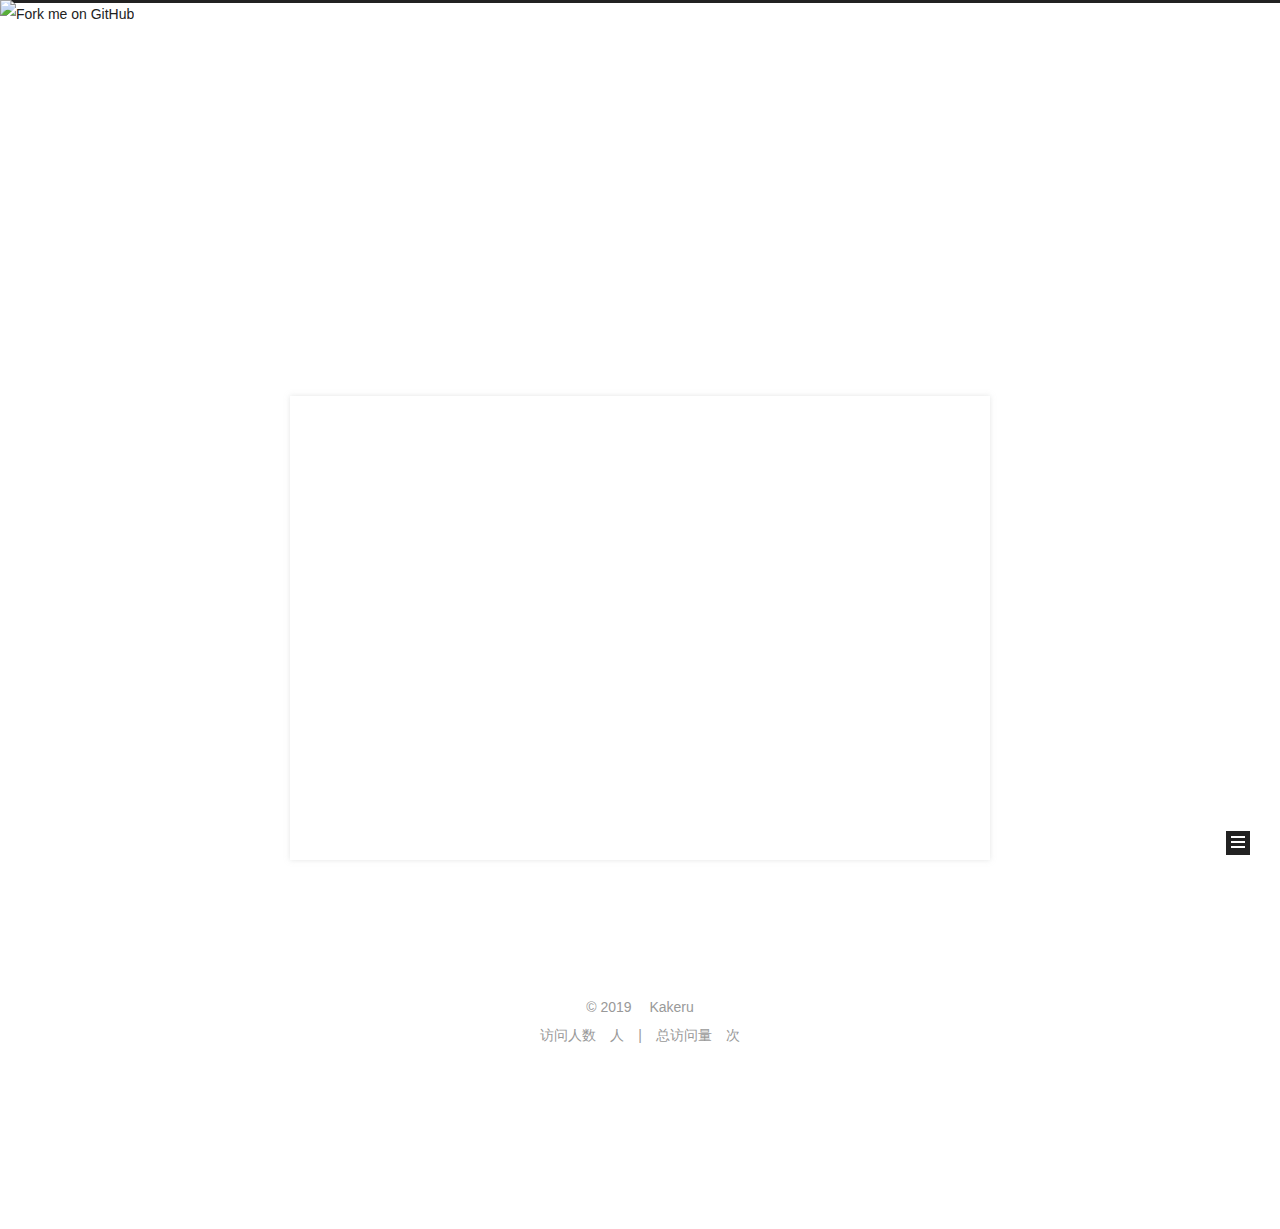
==== commit 56e85214: "Site updated: 2019-06-25 11:24:19" ====
--- a/index.html
+++ b/index.html
@@ -1,507 +1,1061 @@
 <!DOCTYPE html>
-<html>
+
+
+
+  
+
+
+<html class="theme-next muse use-motion" lang="zh-Hans">
 <head><meta name="generator" content="Hexo 3.9.0">
-  <meta charset="utf-8">
-  
-  <meta name="renderer" content="webkit">
-  <meta http-equiv="X-UA-Compatible" content="IE=edge">
-  <link rel="dns-prefetch" href="http://yoursite.com">
-  <title>Welcome to my blog</title>
-  <meta name="viewport" content="width=device-width, initial-scale=1, maximum-scale=1">
-  <meta property="og:type" content="website">
-<meta property="og:title" content="Welcome to my blog">
+  <meta charset="UTF-8">
+<meta http-equiv="X-UA-Compatible" content="IE=edge">
+<meta name="viewport" content="width=device-width, initial-scale=1, maximum-scale=1">
+<meta name="theme-color" content="#222">
+<script src="//cdn.bootcss.com/pace/1.0.2/pace.min.js"></script>
+<link href="//cdn.bootcss.com/pace/1.0.2/themes/pink/pace-theme-flash.css" rel="stylesheet">
+
+
+
+
+
+
+
+
+<meta http-equiv="Cache-Control" content="no-transform">
+<meta http-equiv="Cache-Control" content="no-siteapp">
+
+
+
+
+
+
+
+
+
+
+
+
+
+
+
+
+  
+  
+  <link href="/lib/fancybox/source/jquery.fancybox.css?v=2.1.5" rel="stylesheet" type="text/css">
+
+
+
+
+
+
+
+<link href="/lib/font-awesome/css/font-awesome.min.css?v=4.6.2" rel="stylesheet" type="text/css">
+
+<link href="/css/main.css?v=5.1.4" rel="stylesheet" type="text/css">
+
+
+  <link rel="apple-touch-icon" sizes="180x180" href="/images/apple-touch-icon-next.png?v=5.1.4">
+
+
+  <link rel="icon" type="image/png" sizes="32x32" href="/uploads/favicon.ico?v=5.1.4">
+
+
+  <link rel="icon" type="image/png" sizes="16x16" href="/uploads/favicon.ico?v=5.1.4">
+
+
+  <link rel="mask-icon" href="/images/logo.svg?v=5.1.4" color="#222">
+
+
+
+
+
+  <meta name="keywords" content="Hexo, NexT">
+
+
+
+
+
+
+
+
+
+
+<meta property="og:type" content="website">
+<meta property="og:title" content="Kakeru&#39;s blog">
 <meta property="og:url" content="http://yoursite.com/index.html">
-<meta property="og:site_name" content="Welcome to my blog">
-<meta property="og:locale" content="default">
+<meta property="og:site_name" content="Kakeru&#39;s blog">
+<meta property="og:locale" content="zh-Hans">
 <meta name="twitter:card" content="summary">
-<meta name="twitter:title" content="Welcome to my blog">
-  
-    <link rel="alternative" href="/atom.xml" title="Welcome to my blog" type="application/atom+xml">
-  
-  
-    <link rel="icon" href="/favicon.png">
-  
-  <link rel="stylesheet" type="text/css" href="/./main.0cf68a.css">
-  <style type="text/css">
-  
-    #container.show {
-      background: linear-gradient(200deg,#a0cfe4,#e8c37e);
-    }
-  </style>
-  
-
-  
+<meta name="twitter:title" content="Kakeru&#39;s blog">
+
+
+
+<script type="text/javascript" id="hexo.configurations">
+  var NexT = window.NexT || {};
+  var CONFIG = {
+    root: '/',
+    scheme: 'Muse',
+    version: '5.1.4',
+    sidebar: {"position":"left","display":"post","offset":12,"b2t":false,"scrollpercent":false,"onmobile":false},
+    fancybox: true,
+    tabs: true,
+    motion: {"enable":true,"async":false,"transition":{"post_block":"fadeIn","post_header":"slideDownIn","post_body":"slideDownIn","coll_header":"slideLeftIn","sidebar":"slideUpIn"}},
+    duoshuo: {
+      userId: '0',
+      author: '博主'
+    },
+    algolia: {
+      applicationID: '',
+      apiKey: '',
+      indexName: '',
+      hits: {"per_page":10},
+      labels: {"input_placeholder":"Search for Posts","hits_empty":"We didn't find any results for the search: ${query}","hits_stats":"${hits} results found in ${time} ms"}
+    }
+  };
+</script>
+
+
+
+  <link rel="canonical" href="http://yoursite.com/">
+
+
+
+
+
+  <title>Kakeru's blog</title>
+  
+
+
+
+
+
+
+
+
+
+  <script>
+class Circle {
+    //创建对象
+    //以一个圆为对象
+    //设置随机的 x，y坐标，r半径，_mx，_my移动的距离
+    //this.r是创建圆的半径，参数越大半径越大
+    //this._mx,this._my是移动的距离，参数越大移动
+    constructor(x, y) {
+        this.x = x;
+        this.y = y;
+        this.r = Math.random() * 10 ;
+        this._mx = Math.random() ;
+        this._my = Math.random() ;
+
+    }
+
+    //canvas 画圆和画直线
+    //画圆就是正常的用canvas画一个圆
+    //画直线是两个圆连线，为了避免直线过多，给圆圈距离设置了一个值，距离很远的圆圈，就不做连线处理
+    drawCircle(ctx) {
+        ctx.beginPath();
+        //arc() 方法使用一个中心点和半径，为一个画布的当前子路径添加一条弧。
+        ctx.arc(this.x, this.y, this.r, 0, 360)
+        ctx.closePath();
+        ctx.fillStyle = 'rgba(204, 204, 204, 0.3)';
+        ctx.fill();
+    }
+
+    drawLine(ctx, _circle) {
+        let dx = this.x - _circle.x;
+        let dy = this.y - _circle.y;
+        let d = Math.sqrt(dx * dx + dy * dy)
+        if (d < 150) {
+            ctx.beginPath();
+            //开始一条路径，移动到位置 this.x,this.y。创建到达位置 _circle.x,_circle.y 的一条线：
+            ctx.moveTo(this.x, this.y);   //起始点
+            ctx.lineTo(_circle.x, _circle.y);   //终点
+            ctx.closePath();
+            ctx.strokeStyle = 'rgba(204, 204, 204, 0.3)';
+            ctx.stroke();
+        }
+    }
+
+    // 圆圈移动
+    // 圆圈移动的距离必须在屏幕范围内
+    move(w, h) {
+        this._mx = (this.x < w && this.x > 0) ? this._mx : (-this._mx);
+        this._my = (this.y < h && this.y > 0) ? this._my : (-this._my);
+        this.x += this._mx / 2;
+        this.y += this._my / 2;
+    }
+}
+//鼠标点画圆闪烁变动
+class currentCirle extends Circle {
+    constructor(x, y) {
+        super(x, y)
+    }
+
+    drawCircle(ctx) {
+        ctx.beginPath();
+        //注释内容为鼠标焦点的地方圆圈半径变化
+        //this.r = (this.r < 14 && this.r > 1) ? this.r + (Math.random() * 2 - 1) : 2;
+        this.r = 8;
+        ctx.arc(this.x, this.y, this.r, 0, 360);
+        ctx.closePath();
+        //ctx.fillStyle = 'rgba(0,0,0,' + (parseInt(Math.random() * 100) / 100) + ')'
+        ctx.fillStyle = 'rgba(255, 77, 54, 0.3)'
+        ctx.fill();
+
+    }
+}
+//更新页面用requestAnimationFrame替代setTimeout
+window.requestAnimationFrame = window.requestAnimationFrame || window.mozRequestAnimationFrame || window.webkitRequestAnimationFrame || window.msRequestAnimationFrame;
+
+let canvas = document.getElementById('canvas');
+let ctx = canvas.getContext('2d');
+let w = canvas.width = canvas.offsetWidth;
+let h = canvas.height = canvas.offsetHeight;
+let circles = [];
+let current_circle = new currentCirle(0, 0)
+
+let draw = function () {
+    ctx.clearRect(0, 0, w, h);
+    for (let i = 0; i < circles.length; i++) {
+        circles[i].move(w, h);
+        circles[i].drawCircle(ctx);
+        for (j = i + 1; j < circles.length; j++) {
+            circles[i].drawLine(ctx, circles[j])
+        }
+    }
+    if (current_circle.x) {
+        current_circle.drawCircle(ctx);
+        for (var k = 1; k < circles.length; k++) {
+            current_circle.drawLine(ctx, circles[k])
+        }
+    }
+    requestAnimationFrame(draw)
+}
+
+let init = function (num) {
+    for (var i = 0; i < num; i++) {
+        circles.push(new Circle(Math.random() * w, Math.random() * h));
+    }
+    draw();
+}
+window.addEventListener('load', init(60));
+window.onmousemove = function (e) {
+    e = e || window.event;
+    current_circle.x = e.clientX;
+    current_circle.y = e.clientY;
+}
+window.onmouseout = function () {
+    current_circle.x = null;
+    current_circle.y = null;
+
+};
+</script>
 
 </head>
-</html>
-<body>
-  <div id="container" q-class="show:isCtnShow">
-    <canvas id="anm-canvas" class="anm-canvas"></canvas>
-    <div class="left-col" q-class="show:isShow">
-      
-<div class="overlay" style="background: #4d4d4d"></div>
-<div class="intrude-less">
-	<header id="header" class="inner">
-		<a href="/" class="profilepic">
-			<img src="" class="js-avatar">
-		</a>
-		<hgroup>
-		  <h1 class="header-author"><a href="/">Kakeru</a></h1>
-		</hgroup>
-		
-
-		<nav class="header-menu">
-			<ul>
-			
-				<li><a href="/">主页</a></li>
-	        
-				<li><a href="/tags/随笔/">随笔</a></li>
-	        
-			</ul>
-		</nav>
-		<nav class="header-smart-menu">
-    		
-    			
-    			<a q-on="click: openSlider(e, 'innerArchive')" href="javascript:void(0)">所有文章</a>
-    			
-            
-    			
-    			<a q-on="click: openSlider(e, 'friends')" href="javascript:void(0)">友链</a>
-    			
-            
-    			
-    			<a q-on="click: openSlider(e, 'aboutme')" href="javascript:void(0)">关于我</a>
-    			
-            
-		</nav>
-		<nav class="header-nav">
-			<div class="social">
-				
-					<a class="github" target="_blank" href="#" title="github"><i class="icon-github"></i></a>
-		        
-					<a class="weibo" target="_blank" href="#" title="weibo"><i class="icon-weibo"></i></a>
-		        
-					<a class="rss" target="_blank" href="#" title="rss"><i class="icon-rss"></i></a>
-		        
-					<a class="zhihu" target="_blank" href="#" title="zhihu"><i class="icon-zhihu"></i></a>
-		        
-			</div>
-		</nav>
-	</header>		
+
+<body itemscope itemtype="http://schema.org/WebPage" lang="zh-Hans">
+
+  
+  
+    
+  
+
+  <div class="container sidebar-position-left 
+  page-home">
+    <div class="headband"></div>
+<a href="https://github.com/darryrzhong"><img style="position: absolute; top: 0; left: 0; border: 0;" src="https://s3.amazonaws.com/github/ribbons/forkme_left_gray_6d6d6d.png" alt="Fork me on GitHub"></a>
+
+    <header id="header" class="header" itemscope itemtype="http://schema.org/WPHeader">
+      <div class="header-inner"><div class="site-brand-wrapper">
+  <div class="site-meta ">
+    
+
+    <div class="custom-logo-site-title">
+      <a href="/" class="brand" rel="start">
+        <span class="logo-line-before"><i></i></span>
+        <span class="site-title">Kakeru's blog</span>
+        <span class="logo-line-after"><i></i></span>
+      </a>
+    </div>
+      
+        <p class="site-subtitle"></p>
+      
+  </div>
+
+  <div class="site-nav-toggle">
+    <button>
+      <span class="btn-bar"></span>
+      <span class="btn-bar"></span>
+      <span class="btn-bar"></span>
+    </button>
+  </div>
 </div>
 
-    </div>
-    <div class="mid-col" q-class="show:isShow,hide:isShow|isFalse">
-      
-<nav id="mobile-nav">
-  	<div class="overlay js-overlay" style="background: #4d4d4d"></div>
-	<div class="btnctn js-mobile-btnctn">
-  		<div class="slider-trigger list" q-on="click: openSlider(e)"><i class="icon icon-sort"></i></div>
-	</div>
-	<div class="intrude-less">
-		<header id="header" class="inner">
-			<div class="profilepic">
-				<img src="" class="js-avatar">
-			</div>
-			<hgroup>
-			  <h1 class="header-author js-header-author">Kakeru</h1>
-			</hgroup>
-			
-			
-			
-				
-			
-				
-			
-			
-			
-			<nav class="header-nav">
-				<div class="social">
-					
-						<a class="github" target="_blank" href="#" title="github"><i class="icon-github"></i></a>
-			        
-						<a class="weibo" target="_blank" href="#" title="weibo"><i class="icon-weibo"></i></a>
-			        
-						<a class="rss" target="_blank" href="#" title="rss"><i class="icon-rss"></i></a>
-			        
-						<a class="zhihu" target="_blank" href="#" title="zhihu"><i class="icon-zhihu"></i></a>
-			        
-				</div>
-			</nav>
-
-			<nav class="header-menu js-header-menu">
-				<ul style="width: 50%">
-				
-				
-					<li style="width: 50%"><a href="/">主页</a></li>
-		        
-					<li style="width: 50%"><a href="/tags/随笔/">随笔</a></li>
-		        
-				</ul>
-			</nav>
-		</header>				
-	</div>
-	<div class="mobile-mask" style="display:none" q-show="isShow"></div>
+<nav class="site-nav">
+  
+
+  
+    <ul id="menu" class="menu">
+      
+        
+        <li class="menu-item menu-item-home">
+          <a href="/" rel="section">
+            
+              <i class="menu-item-icon fa fa-fw fa-home"></i> <br>
+            
+            首页
+          </a>
+        </li>
+      
+        
+        <li class="menu-item menu-item-categories">
+          <a href="/categories/" rel="section">
+            
+              <i class="menu-item-icon fa fa-fw fa-th"></i> <br>
+            
+            分类
+          </a>
+        </li>
+      
+        
+        <li class="menu-item menu-item-tags">
+          <a href="/tags/" rel="section">
+            
+              <i class="menu-item-icon fa fa-fw fa-tags"></i> <br>
+            
+            标签
+          </a>
+        </li>
+      
+        
+        <li class="menu-item menu-item-archives">
+          <a href="/archives/" rel="section">
+            
+              <i class="menu-item-icon fa fa-fw fa-archive"></i> <br>
+            
+            归档
+          </a>
+        </li>
+      
+        
+        <li class="menu-item menu-item-about">
+          <a href="/about/" rel="section">
+            
+              <i class="menu-item-icon fa fa-fw fa-user"></i> <br>
+            
+            关于
+          </a>
+        </li>
+      
+        
+        <li class="menu-item menu-item-message">
+          <a href="/message/" rel="section">
+            
+              <i class="menu-item-icon fa fa-fw fa-heart"></i> <br>
+            
+            留言板
+          </a>
+        </li>
+      
+        
+        <li class="menu-item menu-item-photo">
+          <a href="/photo/" rel="section">
+            
+              <i class="menu-item-icon fa fa-fw fa-image"></i> <br>
+            
+            摄影
+          </a>
+        </li>
+      
+        
+        <li class="menu-item menu-item-music">
+          <a href="/music/" rel="section">
+            
+              <i class="menu-item-icon fa fa-fw fa-music"></i> <br>
+            
+            音乐
+          </a>
+        </li>
+      
+        
+        <li class="menu-item menu-item-welfare">
+          <a href="/welfare/" rel="section">
+            
+              <i class="menu-item-icon fa fa-fw fa-leaf"></i> <br>
+            
+            福利
+          </a>
+        </li>
+      
+        
+        <li class="menu-item menu-item-book">
+          <a href="/book/" rel="section">
+            
+              <i class="menu-item-icon fa fa-fw fa-book"></i> <br>
+            
+            书单
+          </a>
+        </li>
+      
+
+      
+    </ul>
+  
+
+  
 </nav>
 
-      <div id="wrapper" class="body-wrap">
-        <div class="menu-l">
-          <div class="canvas-wrap">
-            <canvas data-colors="#eaeaea" data-sectionHeight="100" data-contentId="js-content" id="myCanvas1" class="anm-canvas"></canvas>
-          </div>
-          <div id="js-content" class="content-ll">
-            
-  
-    <article id="post-my-first-blog" class="article article-type-post  article-index" itemscope itemprop="blogPost">
-  <div class="article-inner">
-    
-    <div class="article-entry" itemprop="articleBody">
-      
-        <hr>
+
+
+ </div>
+    </header>
+
+    <main id="main" class="main">
+      <div class="main-inner">
+        <div class="content-wrap">
+          <div id="content" class="content">
+            
+  <section id="posts" class="posts-expand">
+    
+      
+
+  
+
+  
+  
+  
+
+  <article class="post post-type-normal" itemscope itemtype="http://schema.org/Article">
+  
+  
+  
+  <div class="post-block">
+    <link itemprop="mainEntityOfPage" href="http://yoursite.com/2019/06/25/my-first-blog/">
+
+    <span hidden itemprop="author" itemscope itemtype="http://schema.org/Person">
+      <meta itemprop="name" content="Kakeru">
+      <meta itemprop="description" content>
+      <meta itemprop="image" content="/uploads/avatar.jpg">
+    </span>
+
+    <span hidden itemprop="publisher" itemscope itemtype="http://schema.org/Organization">
+      <meta itemprop="name" content="Kakeru's blog">
+    </span>
+
+    
+      <header class="post-header">
+
+        
+        
+          <h1 class="post-title" itemprop="name headline">
+                
+                <a class="post-title-link" href="/2019/06/25/my-first-blog/" itemprop="url">未命名</a></h1>
+        
+
+        <div class="post-meta">
+          <span class="post-time">
+            
+              <span class="post-meta-item-icon">
+                <i class="fa fa-calendar-o"></i>
+              </span>
+              
+                <span class="post-meta-item-text">发表于</span>
+              
+              <time title="创建于" itemprop="dateCreated datePublished" datetime="2019-06-25T10:34:40+08:00">
+                2019-06-25
+              </time>
+            
+
+            
+
+            
+          </span>
+
+          
+
+          
+            
+              <span class="post-comments-count">
+              <span class="post-meta-divider">|</span>
+              <span class="post-meta-item-icon">
+                <i class="fa fa-comment-o"></i>
+              </span>
+              
+                <a href="/2019/06/25/my-first-blog/#SOHUCS" itemprop="discussionUrl">
+                  <span id="url::http://yoursite.com/2019/06/25/my-first-blog/" class="cy_cmt_count" data-xid="2019/06/25/my-first-blog/" itemprop="commentsCount"></span>
+                </a>
+              
+            
+          
+
+          
+          
+             <span id="/2019/06/25/my-first-blog/" class="leancloud_visitors" data-flag-title>
+               <span class="post-meta-divider">|</span>
+               <span class="post-meta-item-icon">
+                 <i class="fa fa-eye"></i>
+               </span>
+               
+                 <span class="post-meta-item-text">阅读次数&#58;</span>
+               
+                 <span class="leancloud-visitors-count"></span>
+             </span>
+          
+
+          
+
+          
+            <div class="post-wordcount">
+              
+                
+                <span class="post-meta-item-icon">
+                  <i class="fa fa-file-word-o"></i>
+                </span>
+                
+                  <span class="post-meta-item-text">字数统计&#58;</span>
+                
+                <span title="字数统计">
+                  
+                </span>
+              
+
+              
+                <span class="post-meta-divider">|</span>
+              
+
+              
+                <span class="post-meta-item-icon">
+                  <i class="fa fa-clock-o"></i>
+                </span>
+                
+                  <span class="post-meta-item-text">阅读时长 &asymp;</span>
+                
+                <span title="阅读时长">
+                  
+                </span>
+              
+            </div>
+          
+
+          
+
+        </span></div>
+      </header>
+    
+
+    
+    
+    
+    <div class="post-body" itemprop="articleBody">
+
+
+      
+      
+
+      
+        
+          
+            <hr>
 <p>title: My first blog<br>date: 2019-06-25 10:34:40</p>
 <h2 id="tags"><a href="#tags" class="headerlink" title="tags:"></a>tags:</h2><p>辛苦建完了博客~</p>
 <p>嘻嘻嘻嘻嘻</p>
 
-      
-
+          
+        
       
     </div>
-    <div class="article-info article-info-index">
-      
-      
-      
-
-      
-        <p class="article-more-link">
-          <a class="article-more-a" href="/2019/06/25/my-first-blog/">展开全文 >></a>
-        </p>
-      
-
-      
-      <div class="clearfix"></div>
+    
+    
+    
+
+
+
+    
+
+    
+
+    
+
+
+
+    <footer class="post-footer">
+      
+
+      
+
+      
+
+      
+      
+        <div class="post-eof"></div>
+      
+    </footer>
+  </div>
+  
+  
+  
+  </article>
+
+
+    
+  </section>
+
+  
+
+
+          </div>
+          
+
+
+          
+
+        </div>
+        
+          
+  
+  <div class="sidebar-toggle">
+    <div class="sidebar-toggle-line-wrap">
+      <span class="sidebar-toggle-line sidebar-toggle-line-first"></span>
+      <span class="sidebar-toggle-line sidebar-toggle-line-middle"></span>
+      <span class="sidebar-toggle-line sidebar-toggle-line-last"></span>
     </div>
   </div>
-</article>
-
-<aside class="wrap-side-operation">
-    <div class="mod-side-operation">
-        
-        <div class="jump-container" id="js-jump-container" style="display:none;">
-            <a href="javascript:void(0)" class="mod-side-operation__jump-to-top">
-                <i class="icon-font icon-back"></i>
-            </a>
-            <div id="js-jump-plan-container" class="jump-plan-container" style="top: -11px;">
-                <i class="icon-font icon-plane jump-plane"></i>
+
+  <aside id="sidebar" class="sidebar">
+    
+    <div class="sidebar-inner">
+
+      
+
+      
+
+      <section class="site-overview-wrap sidebar-panel sidebar-panel-active">
+        <div class="site-overview">
+          <div class="site-author motion-element" itemprop="author" itemscope itemtype="http://schema.org/Person">
+            
+              <img class="site-author-image" itemprop="image" src="/uploads/avatar.jpg" alt="Kakeru">
+            
+              <p class="site-author-name" itemprop="name">Kakeru</p>
+              <p class="site-description motion-element" itemprop="description"></p>
+          </div>
+
+          <nav class="site-state motion-element">
+
+            
+              <div class="site-state-item site-state-posts">
+              
+                <a href="/archives/">
+              
+                  <span class="site-state-item-count">1</span>
+                  <span class="site-state-item-name">日志</span>
+                </a>
+              </div>
+            
+
+            
+
+            
+
+          </nav>
+
+          
+
+          
+            <div class="links-of-author motion-element">
+                
+                  <span class="links-of-author-item">
+                    <a href="https://github.com/darryrzhong" target="_blank" title="GitHub">
+                      
+                        <i class="fa fa-fw fa-github"></i>GitHub</a>
+                  </span>
+                
+                  <span class="links-of-author-item">
+                    <a href="http://weibo.com/darryrzhong" target="_blank" title="Weibo">
+                      
+                        <i class="fa fa-fw fa-weibo"></i>Weibo</a>
+                  </span>
+                
+                  <span class="links-of-author-item">
+                    <a href="http：//https://www.jianshu.com/u/b7fdf53ec0b9" target="_blank" title="Jianshu">
+                      
+                        <i class="fa fa-fw fa-book"></i>Jianshu</a>
+                  </span>
+                
+                  <span class="links-of-author-item">
+                    <a href="https://juejin.im/user/5a6c3b19f265da3e49804988" target="_blank" title="Juejin">
+                      
+                        <i class="fa fa-fw fa-spinner"></i>Juejin</a>
+                  </span>
+                
             </div>
+          
+
+          
+          
+
+          
+          
+
+          
+
         </div>
-        
-        
+      </section>
+
+      
+
+      
+
     </div>
-</aside>
-
-
-
-
-  
-    <article id="post-hello-world" class="article article-type-post  article-index" itemscope itemprop="blogPost">
-  <div class="article-inner">
-    
-    <div class="article-entry" itemprop="articleBody">
-      
-        <hr>
-<h2 id="title-Hello-World"><a href="#title-Hello-World" class="headerlink" title="title: Hello World"></a>title: Hello World</h2><p>Welcome to <a href="https://hexo.io/" target="_blank" rel="noopener">Hexo</a>! This is your very first post. Check <a href="https://hexo.io/docs/" target="_blank" rel="noopener">documentation</a> for more info. If you get any problems when using Hexo, you can find the answer in <a href="https://hexo.io/docs/troubleshooting.html" target="_blank" rel="noopener">troubleshooting</a> or you can ask me on <a href="https://github.com/hexojs/hexo/issues" target="_blank" rel="noopener">GitHub</a>.</p>
-<h2 id="Quick-Start"><a href="#Quick-Start" class="headerlink" title="Quick Start"></a>Quick Start</h2><h3 id="Create-a-new-post"><a href="#Create-a-new-post" class="headerlink" title="Create a new post"></a>Create a new post</h3><pre><code class="bash">$ hexo new <span class="string">"My New Post"</span></code></pre>
-<p>More info: <a href="https://hexo.io/docs/writing.html" target="_blank" rel="noopener">Writing</a></p>
-        
-          <a class="article-more-a" href="/2019/06/24/hello-world/#more">more >></a>
-        
-      
-
-      
-    </div>
-    <div class="article-info article-info-index">
-      
-      
-      
-
-      
-        <p class="article-more-link">
-          <a class="article-more-a" href="/2019/06/24/hello-world/">展开全文 >></a>
-        </p>
-      
-
-      
-      <div class="clearfix"></div>
-    </div>
+  </aside>
+
+
+        
+      </div>
+    </main>
+
+    <footer id="footer" class="footer">
+      <div class="footer-inner">
+        <div class="copyright">&copy; <span itemprop="copyrightYear">2019</span>
+  <span class="with-love">
+    <i class="fa fa-heart"></i>
+  </span>
+  <span class="author" itemprop="copyrightHolder">Kakeru</span>
+
+  
+</div>
+
+
+  <!--<div class="powered-by">由 <a class="theme-link" target="_blank" href="https://hexo.io">Hexo</a> 强力驱动</div>-->
+
+
+
+ <!-- <span class="post-meta-divider">|</span>-->
+
+
+
+  <!--<div class="theme-info">主题 &mdash; <a class="theme-link" target="_blank" href="https://github.com/iissnan/hexo-theme-next">NexT.Muse</a> v5.1.4</div>-->
+
+
+
+
+        
+<div class="busuanzi-count">
+  <script async src="https://dn-lbstatics.qbox.me/busuanzi/2.3/busuanzi.pure.mini.js"></script>
+
+  
+    <span class="site-uv">
+      <i class="fa fa-user"></i> 访问人数
+      <span class="busuanzi-value" id="busuanzi_value_site_uv"></span>
+      人
+    </span>
+  
+
+  
+    <span class="site-pv">
+      <i class="fa fa-eye"></i> 总访问量
+      <span class="busuanzi-value" id="busuanzi_value_site_pv"></span>
+      次
+    </span>
+  
+</div>
+
+
+
+
+
+
+
+
+        
+      </div>
+    </footer>
+
+    
+      <div class="back-to-top">
+        <i class="fa fa-arrow-up"></i>
+        
+      </div>
+    
+
+    
+
   </div>
-</article>
-
-<aside class="wrap-side-operation">
-    <div class="mod-side-operation">
-        
-        <div class="jump-container" id="js-jump-container" style="display:none;">
-            <a href="javascript:void(0)" class="mod-side-operation__jump-to-top">
-                <i class="icon-font icon-back"></i>
-            </a>
-            <div id="js-jump-plan-container" class="jump-plan-container" style="top: -11px;">
-                <i class="icon-font icon-plane jump-plane"></i>
-            </div>
-        </div>
-        
-        
-    </div>
-</aside>
-
-
-
-
-  
-  
-
-
-          </div>
-        </div>
-      </div>
-      <footer id="footer">
-  <div class="outer">
-    <div id="footer-info">
-    	<div class="footer-left">
-    		&copy; 2019 Kakeru
-    	</div>
-      	<div class="footer-right">
-      		<a href="http://hexo.io/" target="_blank">Hexo</a>  Theme <a href="https://github.com/litten/hexo-theme-yilia" target="_blank">Yilia</a> by Litten
-      	</div>
-    </div>
-  </div>
-</footer>
-    </div>
-    <script>
-	var yiliaConfig = {
-		mathjax: false,
-		isHome: true,
-		isPost: false,
-		isArchive: false,
-		isTag: false,
-		isCategory: false,
-		open_in_new: false,
-		toc_hide_index: true,
-		root: "/",
-		innerArchive: true,
-		showTags: false
-	}
+
+  <div class="bg_content">
+    <canvas id="canvas"></canvas>
+</div>
+
+
+
+  
+
+<script type="text/javascript">
+  if (Object.prototype.toString.call(window.Promise) !== '[object Function]') {
+    window.Promise = null;
+  }
 </script>
 
-<script>!function(t){function n(e){if(r[e])return r[e].exports;var i=r[e]={exports:{},id:e,loaded:!1};return t[e].call(i.exports,i,i.exports,n),i.loaded=!0,i.exports}var r={};n.m=t,n.c=r,n.p="./",n(0)}([function(t,n,r){r(195),t.exports=r(191)},function(t,n,r){var e=r(3),i=r(52),o=r(27),u=r(28),c=r(53),f="prototype",a=function(t,n,r){var s,l,h,v,p=t&a.F,d=t&a.G,y=t&a.S,g=t&a.P,b=t&a.B,m=d?e:y?e[n]||(e[n]={}):(e[n]||{})[f],x=d?i:i[n]||(i[n]={}),w=x[f]||(x[f]={});d&&(r=n);for(s in r)l=!p&&m&&void 0!==m[s],h=(l?m:r)[s],v=b&&l?c(h,e):g&&"function"==typeof h?c(Function.call,h):h,m&&u(m,s,h,t&a.U),x[s]!=h&&o(x,s,v),g&&w[s]!=h&&(w[s]=h)};e.core=i,a.F=1,a.G=2,a.S=4,a.P=8,a.B=16,a.W=32,a.U=64,a.R=128,t.exports=a},function(t,n,r){var e=r(6);t.exports=function(t){if(!e(t))throw TypeError(t+" is not an object!");return t}},function(t,n){var r=t.exports="undefined"!=typeof window&&window.Math==Math?window:"undefined"!=typeof self&&self.Math==Math?self:Function("return this")();"number"==typeof __g&&(__g=r)},function(t,n){t.exports=function(t){try{return!!t()}catch(t){return!0}}},function(t,n){var r=t.exports="undefined"!=typeof window&&window.Math==Math?window:"undefined"!=typeof self&&self.Math==Math?self:Function("return this")();"number"==typeof __g&&(__g=r)},function(t,n){t.exports=function(t){return"object"==typeof t?null!==t:"function"==typeof t}},function(t,n,r){var e=r(126)("wks"),i=r(76),o=r(3).Symbol,u="function"==typeof o;(t.exports=function(t){return e[t]||(e[t]=u&&o[t]||(u?o:i)("Symbol."+t))}).store=e},function(t,n){var r={}.hasOwnProperty;t.exports=function(t,n){return r.call(t,n)}},function(t,n,r){var e=r(94),i=r(33);t.exports=function(t){return e(i(t))}},function(t,n,r){t.exports=!r(4)(function(){return 7!=Object.defineProperty({},"a",{get:function(){return 7}}).a})},function(t,n,r){var e=r(2),i=r(167),o=r(50),u=Object.defineProperty;n.f=r(10)?Object.defineProperty:function(t,n,r){if(e(t),n=o(n,!0),e(r),i)try{return u(t,n,r)}catch(t){}if("get"in r||"set"in r)throw TypeError("Accessors not supported!");return"value"in r&&(t[n]=r.value),t}},function(t,n,r){t.exports=!r(18)(function(){return 7!=Object.defineProperty({},"a",{get:function(){return 7}}).a})},function(t,n,r){var e=r(14),i=r(22);t.exports=r(12)?function(t,n,r){return e.f(t,n,i(1,r))}:function(t,n,r){return t[n]=r,t}},function(t,n,r){var e=r(20),i=r(58),o=r(42),u=Object.defineProperty;n.f=r(12)?Object.defineProperty:function(t,n,r){if(e(t),n=o(n,!0),e(r),i)try{return u(t,n,r)}catch(t){}if("get"in r||"set"in r)throw TypeError("Accessors not supported!");return"value"in r&&(t[n]=r.value),t}},function(t,n,r){var e=r(40)("wks"),i=r(23),o=r(5).Symbol,u="function"==typeof o;(t.exports=function(t){return e[t]||(e[t]=u&&o[t]||(u?o:i)("Symbol."+t))}).store=e},function(t,n,r){var e=r(67),i=Math.min;t.exports=function(t){return t>0?i(e(t),9007199254740991):0}},function(t,n,r){var e=r(46);t.exports=function(t){return Object(e(t))}},function(t,n){t.exports=function(t){try{return!!t()}catch(t){return!0}}},function(t,n,r){var e=r(63),i=r(34);t.exports=Object.keys||function(t){return e(t,i)}},function(t,n,r){var e=r(21);t.exports=function(t){if(!e(t))throw TypeError(t+" is not an object!");return t}},function(t,n){t.exports=function(t){return"object"==typeof t?null!==t:"function"==typeof t}},function(t,n){t.exports=function(t,n){return{enumerable:!(1&t),configurable:!(2&t),writable:!(4&t),value:n}}},function(t,n){var r=0,e=Math.random();t.exports=function(t){return"Symbol(".concat(void 0===t?"":t,")_",(++r+e).toString(36))}},function(t,n){var r={}.hasOwnProperty;t.exports=function(t,n){return r.call(t,n)}},function(t,n){var r=t.exports={version:"2.4.0"};"number"==typeof __e&&(__e=r)},function(t,n){t.exports=function(t){if("function"!=typeof t)throw TypeError(t+" is not a function!");return t}},function(t,n,r){var e=r(11),i=r(66);t.exports=r(10)?function(t,n,r){return e.f(t,n,i(1,r))}:function(t,n,r){return t[n]=r,t}},function(t,n,r){var e=r(3),i=r(27),o=r(24),u=r(76)("src"),c="toString",f=Function[c],a=(""+f).split(c);r(52).inspectSource=function(t){return f.call(t)},(t.exports=function(t,n,r,c){var f="function"==typeof r;f&&(o(r,"name")||i(r,"name",n)),t[n]!==r&&(f&&(o(r,u)||i(r,u,t[n]?""+t[n]:a.join(String(n)))),t===e?t[n]=r:c?t[n]?t[n]=r:i(t,n,r):(delete t[n],i(t,n,r)))})(Function.prototype,c,function(){return"function"==typeof this&&this[u]||f.call(this)})},function(t,n,r){var e=r(1),i=r(4),o=r(46),u=function(t,n,r,e){var i=String(o(t)),u="<"+n;return""!==r&&(u+=" "+r+'="'+String(e).replace(/"/g,"&quot;")+'"'),u+">"+i+"</"+n+">"};t.exports=function(t,n){var r={};r[t]=n(u),e(e.P+e.F*i(function(){var n=""[t]('"');return n!==n.toLowerCase()||n.split('"').length>3}),"String",r)}},function(t,n,r){var e=r(115),i=r(46);t.exports=function(t){return e(i(t))}},function(t,n,r){var e=r(116),i=r(66),o=r(30),u=r(50),c=r(24),f=r(167),a=Object.getOwnPropertyDescriptor;n.f=r(10)?a:function(t,n){if(t=o(t),n=u(n,!0),f)try{return a(t,n)}catch(t){}if(c(t,n))return i(!e.f.call(t,n),t[n])}},function(t,n,r){var e=r(24),i=r(17),o=r(145)("IE_PROTO"),u=Object.prototype;t.exports=Object.getPrototypeOf||function(t){return t=i(t),e(t,o)?t[o]:"function"==typeof t.constructor&&t instanceof t.constructor?t.constructor.prototype:t instanceof Object?u:null}},function(t,n){t.exports=function(t){if(void 0==t)throw TypeError("Can't call method on  "+t);return t}},function(t,n){t.exports="constructor,hasOwnProperty,isPrototypeOf,propertyIsEnumerable,toLocaleString,toString,valueOf".split(",")},function(t,n){t.exports={}},function(t,n){t.exports=!0},function(t,n){n.f={}.propertyIsEnumerable},function(t,n,r){var e=r(14).f,i=r(8),o=r(15)("toStringTag");t.exports=function(t,n,r){t&&!i(t=r?t:t.prototype,o)&&e(t,o,{configurable:!0,value:n})}},function(t,n,r){var e=r(40)("keys"),i=r(23);t.exports=function(t){return e[t]||(e[t]=i(t))}},function(t,n,r){var e=r(5),i="__core-js_shared__",o=e[i]||(e[i]={});t.exports=function(t){return o[t]||(o[t]={})}},function(t,n){var r=Math.ceil,e=Math.floor;t.exports=function(t){return isNaN(t=+t)?0:(t>0?e:r)(t)}},function(t,n,r){var e=r(21);t.exports=function(t,n){if(!e(t))return t;var r,i;if(n&&"function"==typeof(r=t.toString)&&!e(i=r.call(t)))return i;if("function"==typeof(r=t.valueOf)&&!e(i=r.call(t)))return i;if(!n&&"function"==typeof(r=t.toString)&&!e(i=r.call(t)))return i;throw TypeError("Can't convert object to primitive value")}},function(t,n,r){var e=r(5),i=r(25),o=r(36),u=r(44),c=r(14).f;t.exports=function(t){var n=i.Symbol||(i.Symbol=o?{}:e.Symbol||{});"_"==t.charAt(0)||t in n||c(n,t,{value:u.f(t)})}},function(t,n,r){n.f=r(15)},function(t,n){var r={}.toString;t.exports=function(t){return r.call(t).slice(8,-1)}},function(t,n){t.exports=function(t){if(void 0==t)throw TypeError("Can't call method on  "+t);return t}},function(t,n,r){var e=r(4);t.exports=function(t,n){return!!t&&e(function(){n?t.call(null,function(){},1):t.call(null)})}},function(t,n,r){var e=r(53),i=r(115),o=r(17),u=r(16),c=r(203);t.exports=function(t,n){var r=1==t,f=2==t,a=3==t,s=4==t,l=6==t,h=5==t||l,v=n||c;return function(n,c,p){for(var d,y,g=o(n),b=i(g),m=e(c,p,3),x=u(b.length),w=0,S=r?v(n,x):f?v(n,0):void 0;x>w;w++)if((h||w in b)&&(d=b[w],y=m(d,w,g),t))if(r)S[w]=y;else if(y)switch(t){case 3:return!0;case 5:return d;case 6:return w;case 2:S.push(d)}else if(s)return!1;return l?-1:a||s?s:S}}},function(t,n,r){var e=r(1),i=r(52),o=r(4);t.exports=function(t,n){var r=(i.Object||{})[t]||Object[t],u={};u[t]=n(r),e(e.S+e.F*o(function(){r(1)}),"Object",u)}},function(t,n,r){var e=r(6);t.exports=function(t,n){if(!e(t))return t;var r,i;if(n&&"function"==typeof(r=t.toString)&&!e(i=r.call(t)))return i;if("function"==typeof(r=t.valueOf)&&!e(i=r.call(t)))return i;if(!n&&"function"==typeof(r=t.toString)&&!e(i=r.call(t)))return i;throw TypeError("Can't convert object to primitive value")}},function(t,n,r){var e=r(5),i=r(25),o=r(91),u=r(13),c="prototype",f=function(t,n,r){var a,s,l,h=t&f.F,v=t&f.G,p=t&f.S,d=t&f.P,y=t&f.B,g=t&f.W,b=v?i:i[n]||(i[n]={}),m=b[c],x=v?e:p?e[n]:(e[n]||{})[c];v&&(r=n);for(a in r)(s=!h&&x&&void 0!==x[a])&&a in b||(l=s?x[a]:r[a],b[a]=v&&"function"!=typeof x[a]?r[a]:y&&s?o(l,e):g&&x[a]==l?function(t){var n=function(n,r,e){if(this instanceof t){switch(arguments.length){case 0:return new t;case 1:return new t(n);case 2:return new t(n,r)}return new t(n,r,e)}return t.apply(this,arguments)};return n[c]=t[c],n}(l):d&&"function"==typeof l?o(Function.call,l):l,d&&((b.virtual||(b.virtual={}))[a]=l,t&f.R&&m&&!m[a]&&u(m,a,l)))};f.F=1,f.G=2,f.S=4,f.P=8,f.B=16,f.W=32,f.U=64,f.R=128,t.exports=f},function(t,n){var r=t.exports={version:"2.4.0"};"number"==typeof __e&&(__e=r)},function(t,n,r){var e=r(26);t.exports=function(t,n,r){if(e(t),void 0===n)return t;switch(r){case 1:return function(r){return t.call(n,r)};case 2:return function(r,e){return t.call(n,r,e)};case 3:return function(r,e,i){return t.call(n,r,e,i)}}return function(){return t.apply(n,arguments)}}},function(t,n,r){var e=r(183),i=r(1),o=r(126)("metadata"),u=o.store||(o.store=new(r(186))),c=function(t,n,r){var i=u.get(t);if(!i){if(!r)return;u.set(t,i=new e)}var o=i.get(n);if(!o){if(!r)return;i.set(n,o=new e)}return o},f=function(t,n,r){var e=c(n,r,!1);return void 0!==e&&e.has(t)},a=function(t,n,r){var e=c(n,r,!1);return void 0===e?void 0:e.get(t)},s=function(t,n,r,e){c(r,e,!0).set(t,n)},l=function(t,n){var r=c(t,n,!1),e=[];return r&&r.forEach(function(t,n){e.push(n)}),e},h=function(t){return void 0===t||"symbol"==typeof t?t:String(t)},v=function(t){i(i.S,"Reflect",t)};t.exports={store:u,map:c,has:f,get:a,set:s,keys:l,key:h,exp:v}},function(t,n,r){"use strict";if(r(10)){var e=r(69),i=r(3),o=r(4),u=r(1),c=r(127),f=r(152),a=r(53),s=r(68),l=r(66),h=r(27),v=r(73),p=r(67),d=r(16),y=r(75),g=r(50),b=r(24),m=r(180),x=r(114),w=r(6),S=r(17),_=r(137),O=r(70),E=r(32),P=r(71).f,j=r(154),F=r(76),M=r(7),A=r(48),N=r(117),T=r(146),I=r(155),k=r(80),L=r(123),R=r(74),C=r(130),D=r(160),U=r(11),W=r(31),G=U.f,B=W.f,V=i.RangeError,z=i.TypeError,q=i.Uint8Array,K="ArrayBuffer",J="Shared"+K,Y="BYTES_PER_ELEMENT",H="prototype",$=Array[H],X=f.ArrayBuffer,Q=f.DataView,Z=A(0),tt=A(2),nt=A(3),rt=A(4),et=A(5),it=A(6),ot=N(!0),ut=N(!1),ct=I.values,ft=I.keys,at=I.entries,st=$.lastIndexOf,lt=$.reduce,ht=$.reduceRight,vt=$.join,pt=$.sort,dt=$.slice,yt=$.toString,gt=$.toLocaleString,bt=M("iterator"),mt=M("toStringTag"),xt=F("typed_constructor"),wt=F("def_constructor"),St=c.CONSTR,_t=c.TYPED,Ot=c.VIEW,Et="Wrong length!",Pt=A(1,function(t,n){return Tt(T(t,t[wt]),n)}),jt=o(function(){return 1===new q(new Uint16Array([1]).buffer)[0]}),Ft=!!q&&!!q[H].set&&o(function(){new q(1).set({})}),Mt=function(t,n){if(void 0===t)throw z(Et);var r=+t,e=d(t);if(n&&!m(r,e))throw V(Et);return e},At=function(t,n){var r=p(t);if(r<0||r%n)throw V("Wrong offset!");return r},Nt=function(t){if(w(t)&&_t in t)return t;throw z(t+" is not a typed array!")},Tt=function(t,n){if(!(w(t)&&xt in t))throw z("It is not a typed array constructor!");return new t(n)},It=function(t,n){return kt(T(t,t[wt]),n)},kt=function(t,n){for(var r=0,e=n.length,i=Tt(t,e);e>r;)i[r]=n[r++];return i},Lt=function(t,n,r){G(t,n,{get:function(){return this._d[r]}})},Rt=function(t){var n,r,e,i,o,u,c=S(t),f=arguments.length,s=f>1?arguments[1]:void 0,l=void 0!==s,h=j(c);if(void 0!=h&&!_(h)){for(u=h.call(c),e=[],n=0;!(o=u.next()).done;n++)e.push(o.value);c=e}for(l&&f>2&&(s=a(s,arguments[2],2)),n=0,r=d(c.length),i=Tt(this,r);r>n;n++)i[n]=l?s(c[n],n):c[n];return i},Ct=function(){for(var t=0,n=arguments.length,r=Tt(this,n);n>t;)r[t]=arguments[t++];return r},Dt=!!q&&o(function(){gt.call(new q(1))}),Ut=function(){return gt.apply(Dt?dt.call(Nt(this)):Nt(this),arguments)},Wt={copyWithin:function(t,n){return D.call(Nt(this),t,n,arguments.length>2?arguments[2]:void 0)},every:function(t){return rt(Nt(this),t,arguments.length>1?arguments[1]:void 0)},fill:function(t){return C.apply(Nt(this),arguments)},filter:function(t){return It(this,tt(Nt(this),t,arguments.length>1?arguments[1]:void 0))},find:function(t){return et(Nt(this),t,arguments.length>1?arguments[1]:void 0)},findIndex:function(t){return it(Nt(this),t,arguments.length>1?arguments[1]:void 0)},forEach:function(t){Z(Nt(this),t,arguments.length>1?arguments[1]:void 0)},indexOf:function(t){return ut(Nt(this),t,arguments.length>1?arguments[1]:void 0)},includes:function(t){return ot(Nt(this),t,arguments.length>1?arguments[1]:void 0)},join:function(t){return vt.apply(Nt(this),arguments)},lastIndexOf:function(t){return st.apply(Nt(this),arguments)},map:function(t){return Pt(Nt(this),t,arguments.length>1?arguments[1]:void 0)},reduce:function(t){return lt.apply(Nt(this),arguments)},reduceRight:function(t){return ht.apply(Nt(this),arguments)},reverse:function(){for(var t,n=this,r=Nt(n).length,e=Math.floor(r/2),i=0;i<e;)t=n[i],n[i++]=n[--r],n[r]=t;return n},some:function(t){return nt(Nt(this),t,arguments.length>1?arguments[1]:void 0)},sort:function(t){return pt.call(Nt(this),t)},subarray:function(t,n){var r=Nt(this),e=r.length,i=y(t,e);return new(T(r,r[wt]))(r.buffer,r.byteOffset+i*r.BYTES_PER_ELEMENT,d((void 0===n?e:y(n,e))-i))}},Gt=function(t,n){return It(this,dt.call(Nt(this),t,n))},Bt=function(t){Nt(this);var n=At(arguments[1],1),r=this.length,e=S(t),i=d(e.length),o=0;if(i+n>r)throw V(Et);for(;o<i;)this[n+o]=e[o++]},Vt={entries:function(){return at.call(Nt(this))},keys:function(){return ft.call(Nt(this))},values:function(){return ct.call(Nt(this))}},zt=function(t,n){return w(t)&&t[_t]&&"symbol"!=typeof n&&n in t&&String(+n)==String(n)},qt=function(t,n){return zt(t,n=g(n,!0))?l(2,t[n]):B(t,n)},Kt=function(t,n,r){return!(zt(t,n=g(n,!0))&&w(r)&&b(r,"value"))||b(r,"get")||b(r,"set")||r.configurable||b(r,"writable")&&!r.writable||b(r,"enumerable")&&!r.enumerable?G(t,n,r):(t[n]=r.value,t)};St||(W.f=qt,U.f=Kt),u(u.S+u.F*!St,"Object",{getOwnPropertyDescriptor:qt,defineProperty:Kt}),o(function(){yt.call({})})&&(yt=gt=function(){return vt.call(this)});var Jt=v({},Wt);v(Jt,Vt),h(Jt,bt,Vt.values),v(Jt,{slice:Gt,set:Bt,constructor:function(){},toString:yt,toLocaleString:Ut}),Lt(Jt,"buffer","b"),Lt(Jt,"byteOffset","o"),Lt(Jt,"byteLength","l"),Lt(Jt,"length","e"),G(Jt,mt,{get:function(){return this[_t]}}),t.exports=function(t,n,r,f){f=!!f;var a=t+(f?"Clamped":"")+"Array",l="Uint8Array"!=a,v="get"+t,p="set"+t,y=i[a],g=y||{},b=y&&E(y),m=!y||!c.ABV,S={},_=y&&y[H],j=function(t,r){var e=t._d;return e.v[v](r*n+e.o,jt)},F=function(t,r,e){var i=t._d;f&&(e=(e=Math.round(e))<0?0:e>255?255:255&e),i.v[p](r*n+i.o,e,jt)},M=function(t,n){G(t,n,{get:function(){return j(this,n)},set:function(t){return F(this,n,t)},enumerable:!0})};m?(y=r(function(t,r,e,i){s(t,y,a,"_d");var o,u,c,f,l=0,v=0;if(w(r)){if(!(r instanceof X||(f=x(r))==K||f==J))return _t in r?kt(y,r):Rt.call(y,r);o=r,v=At(e,n);var p=r.byteLength;if(void 0===i){if(p%n)throw V(Et);if((u=p-v)<0)throw V(Et)}else if((u=d(i)*n)+v>p)throw V(Et);c=u/n}else c=Mt(r,!0),u=c*n,o=new X(u);for(h(t,"_d",{b:o,o:v,l:u,e:c,v:new Q(o)});l<c;)M(t,l++)}),_=y[H]=O(Jt),h(_,"constructor",y)):L(function(t){new y(null),new y(t)},!0)||(y=r(function(t,r,e,i){s(t,y,a);var o;return w(r)?r instanceof X||(o=x(r))==K||o==J?void 0!==i?new g(r,At(e,n),i):void 0!==e?new g(r,At(e,n)):new g(r):_t in r?kt(y,r):Rt.call(y,r):new g(Mt(r,l))}),Z(b!==Function.prototype?P(g).concat(P(b)):P(g),function(t){t in y||h(y,t,g[t])}),y[H]=_,e||(_.constructor=y));var A=_[bt],N=!!A&&("values"==A.name||void 0==A.name),T=Vt.values;h(y,xt,!0),h(_,_t,a),h(_,Ot,!0),h(_,wt,y),(f?new y(1)[mt]==a:mt in _)||G(_,mt,{get:function(){return a}}),S[a]=y,u(u.G+u.W+u.F*(y!=g),S),u(u.S,a,{BYTES_PER_ELEMENT:n,from:Rt,of:Ct}),Y in _||h(_,Y,n),u(u.P,a,Wt),R(a),u(u.P+u.F*Ft,a,{set:Bt}),u(u.P+u.F*!N,a,Vt),u(u.P+u.F*(_.toString!=yt),a,{toString:yt}),u(u.P+u.F*o(function(){new y(1).slice()}),a,{slice:Gt}),u(u.P+u.F*(o(function(){return[1,2].toLocaleString()!=new y([1,2]).toLocaleString()})||!o(function(){_.toLocaleString.call([1,2])})),a,{toLocaleString:Ut}),k[a]=N?A:T,e||N||h(_,bt,T)}}else t.exports=function(){}},function(t,n){var r={}.toString;t.exports=function(t){return r.call(t).slice(8,-1)}},function(t,n,r){var e=r(21),i=r(5).document,o=e(i)&&e(i.createElement);t.exports=function(t){return o?i.createElement(t):{}}},function(t,n,r){t.exports=!r(12)&&!r(18)(function(){return 7!=Object.defineProperty(r(57)("div"),"a",{get:function(){return 7}}).a})},function(t,n,r){"use strict";var e=r(36),i=r(51),o=r(64),u=r(13),c=r(8),f=r(35),a=r(96),s=r(38),l=r(103),h=r(15)("iterator"),v=!([].keys&&"next"in[].keys()),p="keys",d="values",y=function(){return this};t.exports=function(t,n,r,g,b,m,x){a(r,n,g);var w,S,_,O=function(t){if(!v&&t in F)return F[t];switch(t){case p:case d:return function(){return new r(this,t)}}return function(){return new r(this,t)}},E=n+" Iterator",P=b==d,j=!1,F=t.prototype,M=F[h]||F["@@iterator"]||b&&F[b],A=M||O(b),N=b?P?O("entries"):A:void 0,T="Array"==n?F.entries||M:M;if(T&&(_=l(T.call(new t)))!==Object.prototype&&(s(_,E,!0),e||c(_,h)||u(_,h,y)),P&&M&&M.name!==d&&(j=!0,A=function(){return M.call(this)}),e&&!x||!v&&!j&&F[h]||u(F,h,A),f[n]=A,f[E]=y,b)if(w={values:P?A:O(d),keys:m?A:O(p),entries:N},x)for(S in w)S in F||o(F,S,w[S]);else i(i.P+i.F*(v||j),n,w);return w}},function(t,n,r){var e=r(20),i=r(100),o=r(34),u=r(39)("IE_PROTO"),c=function(){},f="prototype",a=function(){var t,n=r(57)("iframe"),e=o.length;for(n.style.display="none",r(93).appendChild(n),n.src="javascript:",t=n.contentWindow.document,t.open(),t.write("<script>document.F=Object<\/script>"),t.close(),a=t.F;e--;)delete a[f][o[e]];return a()};t.exports=Object.create||function(t,n){var r;return null!==t?(c[f]=e(t),r=new c,c[f]=null,r[u]=t):r=a(),void 0===n?r:i(r,n)}},function(t,n,r){var e=r(63),i=r(34).concat("length","prototype");n.f=Object.getOwnPropertyNames||function(t){return e(t,i)}},function(t,n){n.f=Object.getOwnPropertySymbols},function(t,n,r){var e=r(8),i=r(9),o=r(90)(!1),u=r(39)("IE_PROTO");t.exports=function(t,n){var r,c=i(t),f=0,a=[];for(r in c)r!=u&&e(c,r)&&a.push(r);for(;n.length>f;)e(c,r=n[f++])&&(~o(a,r)||a.push(r));return a}},function(t,n,r){t.exports=r(13)},function(t,n,r){var e=r(76)("meta"),i=r(6),o=r(24),u=r(11).f,c=0,f=Object.isExtensible||function(){return!0},a=!r(4)(function(){return f(Object.preventExtensions({}))}),s=function(t){u(t,e,{value:{i:"O"+ ++c,w:{}}})},l=function(t,n){if(!i(t))return"symbol"==typeof t?t:("string"==typeof t?"S":"P")+t;if(!o(t,e)){if(!f(t))return"F";if(!n)return"E";s(t)}return t[e].i},h=function(t,n){if(!o(t,e)){if(!f(t))return!0;if(!n)return!1;s(t)}return t[e].w},v=function(t){return a&&p.NEED&&f(t)&&!o(t,e)&&s(t),t},p=t.exports={KEY:e,NEED:!1,fastKey:l,getWeak:h,onFreeze:v}},function(t,n){t.exports=function(t,n){return{enumerable:!(1&t),configurable:!(2&t),writable:!(4&t),value:n}}},function(t,n){var r=Math.ceil,e=Math.floor;t.exports=function(t){return isNaN(t=+t)?0:(t>0?e:r)(t)}},function(t,n){t.exports=function(t,n,r,e){if(!(t instanceof n)||void 0!==e&&e in t)throw TypeError(r+": incorrect invocation!");return t}},function(t,n){t.exports=!1},function(t,n,r){var e=r(2),i=r(173),o=r(133),u=r(145)("IE_PROTO"),c=function(){},f="prototype",a=function(){var t,n=r(132)("iframe"),e=o.length;for(n.style.display="none",r(135).appendChild(n),n.src="javascript:",t=n.contentWindow.document,t.open(),t.write("<script>document.F=Object<\/script>"),t.close(),a=t.F;e--;)delete a[f][o[e]];return a()};t.exports=Object.create||function(t,n){var r;return null!==t?(c[f]=e(t),r=new c,c[f]=null,r[u]=t):r=a(),void 0===n?r:i(r,n)}},function(t,n,r){var e=r(175),i=r(133).concat("length","prototype");n.f=Object.getOwnPropertyNames||function(t){return e(t,i)}},function(t,n,r){var e=r(175),i=r(133);t.exports=Object.keys||function(t){return e(t,i)}},function(t,n,r){var e=r(28);t.exports=function(t,n,r){for(var i in n)e(t,i,n[i],r);return t}},function(t,n,r){"use strict";var e=r(3),i=r(11),o=r(10),u=r(7)("species");t.exports=function(t){var n=e[t];o&&n&&!n[u]&&i.f(n,u,{configurable:!0,get:function(){return this}})}},function(t,n,r){var e=r(67),i=Math.max,o=Math.min;t.exports=function(t,n){return t=e(t),t<0?i(t+n,0):o(t,n)}},function(t,n){var r=0,e=Math.random();t.exports=function(t){return"Symbol(".concat(void 0===t?"":t,")_",(++r+e).toString(36))}},function(t,n,r){var e=r(33);t.exports=function(t){return Object(e(t))}},function(t,n,r){var e=r(7)("unscopables"),i=Array.prototype;void 0==i[e]&&r(27)(i,e,{}),t.exports=function(t){i[e][t]=!0}},function(t,n,r){var e=r(53),i=r(169),o=r(137),u=r(2),c=r(16),f=r(154),a={},s={},n=t.exports=function(t,n,r,l,h){var v,p,d,y,g=h?function(){return t}:f(t),b=e(r,l,n?2:1),m=0;if("function"!=typeof g)throw TypeError(t+" is not iterable!");if(o(g)){for(v=c(t.length);v>m;m++)if((y=n?b(u(p=t[m])[0],p[1]):b(t[m]))===a||y===s)return y}else for(d=g.call(t);!(p=d.next()).done;)if((y=i(d,b,p.value,n))===a||y===s)return y};n.BREAK=a,n.RETURN=s},function(t,n){t.exports={}},function(t,n,r){var e=r(11).f,i=r(24),o=r(7)("toStringTag");t.exports=function(t,n,r){t&&!i(t=r?t:t.prototype,o)&&e(t,o,{configurable:!0,value:n})}},function(t,n,r){var e=r(1),i=r(46),o=r(4),u=r(150),c="["+u+"]",f="​-",a=RegExp("^"+c+c+"*"),s=RegExp(c+c+"*$"),l=function(t,n,r){var i={},c=o(function(){return!!u[t]()||f[t]()!=f}),a=i[t]=c?n(h):u[t];r&&(i[r]=a),e(e.P+e.F*c,"String",i)},h=l.trim=function(t,n){return t=String(i(t)),1&n&&(t=t.replace(a,"")),2&n&&(t=t.replace(s,"")),t};t.exports=l},function(t,n,r){t.exports={default:r(86),__esModule:!0}},function(t,n,r){t.exports={default:r(87),__esModule:!0}},function(t,n,r){"use strict";function e(t){return t&&t.__esModule?t:{default:t}}n.__esModule=!0;var i=r(84),o=e(i),u=r(83),c=e(u),f="function"==typeof c.default&&"symbol"==typeof o.default?function(t){return typeof t}:function(t){return t&&"function"==typeof c.default&&t.constructor===c.default&&t!==c.default.prototype?"symbol":typeof t};n.default="function"==typeof c.default&&"symbol"===f(o.default)?function(t){return void 0===t?"undefined":f(t)}:function(t){return t&&"function"==typeof c.default&&t.constructor===c.default&&t!==c.default.prototype?"symbol":void 0===t?"undefined":f(t)}},function(t,n,r){r(110),r(108),r(111),r(112),t.exports=r(25).Symbol},function(t,n,r){r(109),r(113),t.exports=r(44).f("iterator")},function(t,n){t.exports=function(t){if("function"!=typeof t)throw TypeError(t+" is not a function!");return t}},function(t,n){t.exports=function(){}},function(t,n,r){var e=r(9),i=r(106),o=r(105);t.exports=function(t){return function(n,r,u){var c,f=e(n),a=i(f.length),s=o(u,a);if(t&&r!=r){for(;a>s;)if((c=f[s++])!=c)return!0}else for(;a>s;s++)if((t||s in f)&&f[s]===r)return t||s||0;return!t&&-1}}},function(t,n,r){var e=r(88);t.exports=function(t,n,r){if(e(t),void 0===n)return t;switch(r){case 1:return function(r){return t.call(n,r)};case 2:return function(r,e){return t.call(n,r,e)};case 3:return function(r,e,i){return t.call(n,r,e,i)}}return function(){return t.apply(n,arguments)}}},function(t,n,r){var e=r(19),i=r(62),o=r(37);t.exports=function(t){var n=e(t),r=i.f;if(r)for(var u,c=r(t),f=o.f,a=0;c.length>a;)f.call(t,u=c[a++])&&n.push(u);return n}},function(t,n,r){t.exports=r(5).document&&document.documentElement},function(t,n,r){var e=r(56);t.exports=Object("z").propertyIsEnumerable(0)?Object:function(t){return"String"==e(t)?t.split(""):Object(t)}},function(t,n,r){var e=r(56);t.exports=Array.isArray||function(t){return"Array"==e(t)}},function(t,n,r){"use strict";var e=r(60),i=r(22),o=r(38),u={};r(13)(u,r(15)("iterator"),function(){return this}),t.exports=function(t,n,r){t.prototype=e(u,{next:i(1,r)}),o(t,n+" Iterator")}},function(t,n){t.exports=function(t,n){return{value:n,done:!!t}}},function(t,n,r){var e=r(19),i=r(9);t.exports=function(t,n){for(var r,o=i(t),u=e(o),c=u.length,f=0;c>f;)if(o[r=u[f++]]===n)return r}},function(t,n,r){var e=r(23)("meta"),i=r(21),o=r(8),u=r(14).f,c=0,f=Object.isExtensible||function(){return!0},a=!r(18)(function(){return f(Object.preventExtensions({}))}),s=function(t){u(t,e,{value:{i:"O"+ ++c,w:{}}})},l=function(t,n){if(!i(t))return"symbol"==typeof t?t:("string"==typeof t?"S":"P")+t;if(!o(t,e)){if(!f(t))return"F";if(!n)return"E";s(t)}return t[e].i},h=function(t,n){if(!o(t,e)){if(!f(t))return!0;if(!n)return!1;s(t)}return t[e].w},v=function(t){return a&&p.NEED&&f(t)&&!o(t,e)&&s(t),t},p=t.exports={KEY:e,NEED:!1,fastKey:l,getWeak:h,onFreeze:v}},function(t,n,r){var e=r(14),i=r(20),o=r(19);t.exports=r(12)?Object.defineProperties:function(t,n){i(t);for(var r,u=o(n),c=u.length,f=0;c>f;)e.f(t,r=u[f++],n[r]);return t}},function(t,n,r){var e=r(37),i=r(22),o=r(9),u=r(42),c=r(8),f=r(58),a=Object.getOwnPropertyDescriptor;n.f=r(12)?a:function(t,n){if(t=o(t),n=u(n,!0),f)try{return a(t,n)}catch(t){}if(c(t,n))return i(!e.f.call(t,n),t[n])}},function(t,n,r){var e=r(9),i=r(61).f,o={}.toString,u="object"==typeof window&&window&&Object.getOwnPropertyNames?Object.getOwnPropertyNames(window):[],c=function(t){try{return i(t)}catch(t){return u.slice()}};t.exports.f=function(t){return u&&"[object Window]"==o.call(t)?c(t):i(e(t))}},function(t,n,r){var e=r(8),i=r(77),o=r(39)("IE_PROTO"),u=Object.prototype;t.exports=Object.getPrototypeOf||function(t){return t=i(t),e(t,o)?t[o]:"function"==typeof t.constructor&&t instanceof t.constructor?t.constructor.prototype:t instanceof Object?u:null}},function(t,n,r){var e=r(41),i=r(33);t.exports=function(t){return function(n,r){var o,u,c=String(i(n)),f=e(r),a=c.length;return f<0||f>=a?t?"":void 0:(o=c.charCodeAt(f),o<55296||o>56319||f+1===a||(u=c.charCodeAt(f+1))<56320||u>57343?t?c.charAt(f):o:t?c.slice(f,f+2):u-56320+(o-55296<<10)+65536)}}},function(t,n,r){var e=r(41),i=Math.max,o=Math.min;t.exports=function(t,n){return t=e(t),t<0?i(t+n,0):o(t,n)}},function(t,n,r){var e=r(41),i=Math.min;t.exports=function(t){return t>0?i(e(t),9007199254740991):0}},function(t,n,r){"use strict";var e=r(89),i=r(97),o=r(35),u=r(9);t.exports=r(59)(Array,"Array",function(t,n){this._t=u(t),this._i=0,this._k=n},function(){var t=this._t,n=this._k,r=this._i++;return!t||r>=t.length?(this._t=void 0,i(1)):"keys"==n?i(0,r):"values"==n?i(0,t[r]):i(0,[r,t[r]])},"values"),o.Arguments=o.Array,e("keys"),e("values"),e("entries")},function(t,n){},function(t,n,r){"use strict";var e=r(104)(!0);r(59)(String,"String",function(t){this._t=String(t),this._i=0},function(){var t,n=this._t,r=this._i;return r>=n.length?{value:void 0,done:!0}:(t=e(n,r),this._i+=t.length,{value:t,done:!1})})},function(t,n,r){"use strict";var e=r(5),i=r(8),o=r(12),u=r(51),c=r(64),f=r(99).KEY,a=r(18),s=r(40),l=r(38),h=r(23),v=r(15),p=r(44),d=r(43),y=r(98),g=r(92),b=r(95),m=r(20),x=r(9),w=r(42),S=r(22),_=r(60),O=r(102),E=r(101),P=r(14),j=r(19),F=E.f,M=P.f,A=O.f,N=e.Symbol,T=e.JSON,I=T&&T.stringify,k="prototype",L=v("_hidden"),R=v("toPrimitive"),C={}.propertyIsEnumerable,D=s("symbol-registry"),U=s("symbols"),W=s("op-symbols"),G=Object[k],B="function"==typeof N,V=e.QObject,z=!V||!V[k]||!V[k].findChild,q=o&&a(function(){return 7!=_(M({},"a",{get:function(){return M(this,"a",{value:7}).a}})).a})?function(t,n,r){var e=F(G,n);e&&delete G[n],M(t,n,r),e&&t!==G&&M(G,n,e)}:M,K=function(t){var n=U[t]=_(N[k]);return n._k=t,n},J=B&&"symbol"==typeof N.iterator?function(t){return"symbol"==typeof t}:function(t){return t instanceof N},Y=function(t,n,r){return t===G&&Y(W,n,r),m(t),n=w(n,!0),m(r),i(U,n)?(r.enumerable?(i(t,L)&&t[L][n]&&(t[L][n]=!1),r=_(r,{enumerable:S(0,!1)})):(i(t,L)||M(t,L,S(1,{})),t[L][n]=!0),q(t,n,r)):M(t,n,r)},H=function(t,n){m(t);for(var r,e=g(n=x(n)),i=0,o=e.length;o>i;)Y(t,r=e[i++],n[r]);return t},$=function(t,n){return void 0===n?_(t):H(_(t),n)},X=function(t){var n=C.call(this,t=w(t,!0));return!(this===G&&i(U,t)&&!i(W,t))&&(!(n||!i(this,t)||!i(U,t)||i(this,L)&&this[L][t])||n)},Q=function(t,n){if(t=x(t),n=w(n,!0),t!==G||!i(U,n)||i(W,n)){var r=F(t,n);return!r||!i(U,n)||i(t,L)&&t[L][n]||(r.enumerable=!0),r}},Z=function(t){for(var n,r=A(x(t)),e=[],o=0;r.length>o;)i(U,n=r[o++])||n==L||n==f||e.push(n);return e},tt=function(t){for(var n,r=t===G,e=A(r?W:x(t)),o=[],u=0;e.length>u;)!i(U,n=e[u++])||r&&!i(G,n)||o.push(U[n]);return o};B||(N=function(){if(this instanceof N)throw TypeError("Symbol is not a constructor!");var t=h(arguments.length>0?arguments[0]:void 0),n=function(r){this===G&&n.call(W,r),i(this,L)&&i(this[L],t)&&(this[L][t]=!1),q(this,t,S(1,r))};return o&&z&&q(G,t,{configurable:!0,set:n}),K(t)},c(N[k],"toString",function(){return this._k}),E.f=Q,P.f=Y,r(61).f=O.f=Z,r(37).f=X,r(62).f=tt,o&&!r(36)&&c(G,"propertyIsEnumerable",X,!0),p.f=function(t){return K(v(t))}),u(u.G+u.W+u.F*!B,{Symbol:N});for(var nt="hasInstance,isConcatSpreadable,iterator,match,replace,search,species,split,toPrimitive,toStringTag,unscopables".split(","),rt=0;nt.length>rt;)v(nt[rt++]);for(var nt=j(v.store),rt=0;nt.length>rt;)d(nt[rt++]);u(u.S+u.F*!B,"Symbol",{for:function(t){return i(D,t+="")?D[t]:D[t]=N(t)},keyFor:function(t){if(J(t))return y(D,t);throw TypeError(t+" is not a symbol!")},useSetter:function(){z=!0},useSimple:function(){z=!1}}),u(u.S+u.F*!B,"Object",{create:$,defineProperty:Y,defineProperties:H,getOwnPropertyDescriptor:Q,getOwnPropertyNames:Z,getOwnPropertySymbols:tt}),T&&u(u.S+u.F*(!B||a(function(){var t=N();return"[null]"!=I([t])||"{}"!=I({a:t})||"{}"!=I(Object(t))})),"JSON",{stringify:function(t){if(void 0!==t&&!J(t)){for(var n,r,e=[t],i=1;arguments.length>i;)e.push(arguments[i++]);return n=e[1],"function"==typeof n&&(r=n),!r&&b(n)||(n=function(t,n){if(r&&(n=r.call(this,t,n)),!J(n))return n}),e[1]=n,I.apply(T,e)}}}),N[k][R]||r(13)(N[k],R,N[k].valueOf),l(N,"Symbol"),l(Math,"Math",!0),l(e.JSON,"JSON",!0)},function(t,n,r){r(43)("asyncIterator")},function(t,n,r){r(43)("observable")},function(t,n,r){r(107);for(var e=r(5),i=r(13),o=r(35),u=r(15)("toStringTag"),c=["NodeList","DOMTokenList","MediaList","StyleSheetList","CSSRuleList"],f=0;f<5;f++){var a=c[f],s=e[a],l=s&&s.prototype;l&&!l[u]&&i(l,u,a),o[a]=o.Array}},function(t,n,r){var e=r(45),i=r(7)("toStringTag"),o="Arguments"==e(function(){return arguments}()),u=function(t,n){try{return t[n]}catch(t){}};t.exports=function(t){var n,r,c;return void 0===t?"Undefined":null===t?"Null":"string"==typeof(r=u(n=Object(t),i))?r:o?e(n):"Object"==(c=e(n))&&"function"==typeof n.callee?"Arguments":c}},function(t,n,r){var e=r(45);t.exports=Object("z").propertyIsEnumerable(0)?Object:function(t){return"String"==e(t)?t.split(""):Object(t)}},function(t,n){n.f={}.propertyIsEnumerable},function(t,n,r){var e=r(30),i=r(16),o=r(75);t.exports=function(t){return function(n,r,u){var c,f=e(n),a=i(f.length),s=o(u,a);if(t&&r!=r){for(;a>s;)if((c=f[s++])!=c)return!0}else for(;a>s;s++)if((t||s in f)&&f[s]===r)return t||s||0;return!t&&-1}}},function(t,n,r){"use strict";var e=r(3),i=r(1),o=r(28),u=r(73),c=r(65),f=r(79),a=r(68),s=r(6),l=r(4),h=r(123),v=r(81),p=r(136);t.exports=function(t,n,r,d,y,g){var b=e[t],m=b,x=y?"set":"add",w=m&&m.prototype,S={},_=function(t){var n=w[t];o(w,t,"delete"==t?function(t){return!(g&&!s(t))&&n.call(this,0===t?0:t)}:"has"==t?function(t){return!(g&&!s(t))&&n.call(this,0===t?0:t)}:"get"==t?function(t){return g&&!s(t)?void 0:n.call(this,0===t?0:t)}:"add"==t?function(t){return n.call(this,0===t?0:t),this}:function(t,r){return n.call(this,0===t?0:t,r),this})};if("function"==typeof m&&(g||w.forEach&&!l(function(){(new m).entries().next()}))){var O=new m,E=O[x](g?{}:-0,1)!=O,P=l(function(){O.has(1)}),j=h(function(t){new m(t)}),F=!g&&l(function(){for(var t=new m,n=5;n--;)t[x](n,n);return!t.has(-0)});j||(m=n(function(n,r){a(n,m,t);var e=p(new b,n,m);return void 0!=r&&f(r,y,e[x],e),e}),m.prototype=w,w.constructor=m),(P||F)&&(_("delete"),_("has"),y&&_("get")),(F||E)&&_(x),g&&w.clear&&delete w.clear}else m=d.getConstructor(n,t,y,x),u(m.prototype,r),c.NEED=!0;return v(m,t),S[t]=m,i(i.G+i.W+i.F*(m!=b),S),g||d.setStrong(m,t,y),m}},function(t,n,r){"use strict";var e=r(27),i=r(28),o=r(4),u=r(46),c=r(7);t.exports=function(t,n,r){var f=c(t),a=r(u,f,""[t]),s=a[0],l=a[1];o(function(){var n={};return n[f]=function(){return 7},7!=""[t](n)})&&(i(String.prototype,t,s),e(RegExp.prototype,f,2==n?function(t,n){return l.call(t,this,n)}:function(t){return l.call(t,this)}))}
-},function(t,n,r){"use strict";var e=r(2);t.exports=function(){var t=e(this),n="";return t.global&&(n+="g"),t.ignoreCase&&(n+="i"),t.multiline&&(n+="m"),t.unicode&&(n+="u"),t.sticky&&(n+="y"),n}},function(t,n){t.exports=function(t,n,r){var e=void 0===r;switch(n.length){case 0:return e?t():t.call(r);case 1:return e?t(n[0]):t.call(r,n[0]);case 2:return e?t(n[0],n[1]):t.call(r,n[0],n[1]);case 3:return e?t(n[0],n[1],n[2]):t.call(r,n[0],n[1],n[2]);case 4:return e?t(n[0],n[1],n[2],n[3]):t.call(r,n[0],n[1],n[2],n[3])}return t.apply(r,n)}},function(t,n,r){var e=r(6),i=r(45),o=r(7)("match");t.exports=function(t){var n;return e(t)&&(void 0!==(n=t[o])?!!n:"RegExp"==i(t))}},function(t,n,r){var e=r(7)("iterator"),i=!1;try{var o=[7][e]();o.return=function(){i=!0},Array.from(o,function(){throw 2})}catch(t){}t.exports=function(t,n){if(!n&&!i)return!1;var r=!1;try{var o=[7],u=o[e]();u.next=function(){return{done:r=!0}},o[e]=function(){return u},t(o)}catch(t){}return r}},function(t,n,r){t.exports=r(69)||!r(4)(function(){var t=Math.random();__defineSetter__.call(null,t,function(){}),delete r(3)[t]})},function(t,n){n.f=Object.getOwnPropertySymbols},function(t,n,r){var e=r(3),i="__core-js_shared__",o=e[i]||(e[i]={});t.exports=function(t){return o[t]||(o[t]={})}},function(t,n,r){for(var e,i=r(3),o=r(27),u=r(76),c=u("typed_array"),f=u("view"),a=!(!i.ArrayBuffer||!i.DataView),s=a,l=0,h="Int8Array,Uint8Array,Uint8ClampedArray,Int16Array,Uint16Array,Int32Array,Uint32Array,Float32Array,Float64Array".split(",");l<9;)(e=i[h[l++]])?(o(e.prototype,c,!0),o(e.prototype,f,!0)):s=!1;t.exports={ABV:a,CONSTR:s,TYPED:c,VIEW:f}},function(t,n){"use strict";var r={versions:function(){var t=window.navigator.userAgent;return{trident:t.indexOf("Trident")>-1,presto:t.indexOf("Presto")>-1,webKit:t.indexOf("AppleWebKit")>-1,gecko:t.indexOf("Gecko")>-1&&-1==t.indexOf("KHTML"),mobile:!!t.match(/AppleWebKit.*Mobile.*/),ios:!!t.match(/\(i[^;]+;( U;)? CPU.+Mac OS X/),android:t.indexOf("Android")>-1||t.indexOf("Linux")>-1,iPhone:t.indexOf("iPhone")>-1||t.indexOf("Mac")>-1,iPad:t.indexOf("iPad")>-1,webApp:-1==t.indexOf("Safari"),weixin:-1==t.indexOf("MicroMessenger")}}()};t.exports=r},function(t,n,r){"use strict";var e=r(85),i=function(t){return t&&t.__esModule?t:{default:t}}(e),o=function(){function t(t,n,e){return n||e?String.fromCharCode(n||e):r[t]||t}function n(t){return e[t]}var r={"&quot;":'"',"&lt;":"<","&gt;":">","&amp;":"&","&nbsp;":" "},e={};for(var u in r)e[r[u]]=u;return r["&apos;"]="'",e["'"]="&#39;",{encode:function(t){return t?(""+t).replace(/['<> "&]/g,n).replace(/\r?\n/g,"<br/>").replace(/\s/g,"&nbsp;"):""},decode:function(n){return n?(""+n).replace(/<br\s*\/?>/gi,"\n").replace(/&quot;|&lt;|&gt;|&amp;|&nbsp;|&apos;|&#(\d+);|&#(\d+)/g,t).replace(/\u00a0/g," "):""},encodeBase16:function(t){if(!t)return t;t+="";for(var n=[],r=0,e=t.length;e>r;r++)n.push(t.charCodeAt(r).toString(16).toUpperCase());return n.join("")},encodeBase16forJSON:function(t){if(!t)return t;t=t.replace(/[\u4E00-\u9FBF]/gi,function(t){return escape(t).replace("%u","\\u")});for(var n=[],r=0,e=t.length;e>r;r++)n.push(t.charCodeAt(r).toString(16).toUpperCase());return n.join("")},decodeBase16:function(t){if(!t)return t;t+="";for(var n=[],r=0,e=t.length;e>r;r+=2)n.push(String.fromCharCode("0x"+t.slice(r,r+2)));return n.join("")},encodeObject:function(t){if(t instanceof Array)for(var n=0,r=t.length;r>n;n++)t[n]=o.encodeObject(t[n]);else if("object"==(void 0===t?"undefined":(0,i.default)(t)))for(var e in t)t[e]=o.encodeObject(t[e]);else if("string"==typeof t)return o.encode(t);return t},loadScript:function(t){var n=document.createElement("script");document.getElementsByTagName("body")[0].appendChild(n),n.setAttribute("src",t)},addLoadEvent:function(t){var n=window.onload;"function"!=typeof window.onload?window.onload=t:window.onload=function(){n(),t()}}}}();t.exports=o},function(t,n,r){"use strict";var e=r(17),i=r(75),o=r(16);t.exports=function(t){for(var n=e(this),r=o(n.length),u=arguments.length,c=i(u>1?arguments[1]:void 0,r),f=u>2?arguments[2]:void 0,a=void 0===f?r:i(f,r);a>c;)n[c++]=t;return n}},function(t,n,r){"use strict";var e=r(11),i=r(66);t.exports=function(t,n,r){n in t?e.f(t,n,i(0,r)):t[n]=r}},function(t,n,r){var e=r(6),i=r(3).document,o=e(i)&&e(i.createElement);t.exports=function(t){return o?i.createElement(t):{}}},function(t,n){t.exports="constructor,hasOwnProperty,isPrototypeOf,propertyIsEnumerable,toLocaleString,toString,valueOf".split(",")},function(t,n,r){var e=r(7)("match");t.exports=function(t){var n=/./;try{"/./"[t](n)}catch(r){try{return n[e]=!1,!"/./"[t](n)}catch(t){}}return!0}},function(t,n,r){t.exports=r(3).document&&document.documentElement},function(t,n,r){var e=r(6),i=r(144).set;t.exports=function(t,n,r){var o,u=n.constructor;return u!==r&&"function"==typeof u&&(o=u.prototype)!==r.prototype&&e(o)&&i&&i(t,o),t}},function(t,n,r){var e=r(80),i=r(7)("iterator"),o=Array.prototype;t.exports=function(t){return void 0!==t&&(e.Array===t||o[i]===t)}},function(t,n,r){var e=r(45);t.exports=Array.isArray||function(t){return"Array"==e(t)}},function(t,n,r){"use strict";var e=r(70),i=r(66),o=r(81),u={};r(27)(u,r(7)("iterator"),function(){return this}),t.exports=function(t,n,r){t.prototype=e(u,{next:i(1,r)}),o(t,n+" Iterator")}},function(t,n,r){"use strict";var e=r(69),i=r(1),o=r(28),u=r(27),c=r(24),f=r(80),a=r(139),s=r(81),l=r(32),h=r(7)("iterator"),v=!([].keys&&"next"in[].keys()),p="keys",d="values",y=function(){return this};t.exports=function(t,n,r,g,b,m,x){a(r,n,g);var w,S,_,O=function(t){if(!v&&t in F)return F[t];switch(t){case p:case d:return function(){return new r(this,t)}}return function(){return new r(this,t)}},E=n+" Iterator",P=b==d,j=!1,F=t.prototype,M=F[h]||F["@@iterator"]||b&&F[b],A=M||O(b),N=b?P?O("entries"):A:void 0,T="Array"==n?F.entries||M:M;if(T&&(_=l(T.call(new t)))!==Object.prototype&&(s(_,E,!0),e||c(_,h)||u(_,h,y)),P&&M&&M.name!==d&&(j=!0,A=function(){return M.call(this)}),e&&!x||!v&&!j&&F[h]||u(F,h,A),f[n]=A,f[E]=y,b)if(w={values:P?A:O(d),keys:m?A:O(p),entries:N},x)for(S in w)S in F||o(F,S,w[S]);else i(i.P+i.F*(v||j),n,w);return w}},function(t,n){var r=Math.expm1;t.exports=!r||r(10)>22025.465794806718||r(10)<22025.465794806718||-2e-17!=r(-2e-17)?function(t){return 0==(t=+t)?t:t>-1e-6&&t<1e-6?t+t*t/2:Math.exp(t)-1}:r},function(t,n){t.exports=Math.sign||function(t){return 0==(t=+t)||t!=t?t:t<0?-1:1}},function(t,n,r){var e=r(3),i=r(151).set,o=e.MutationObserver||e.WebKitMutationObserver,u=e.process,c=e.Promise,f="process"==r(45)(u);t.exports=function(){var t,n,r,a=function(){var e,i;for(f&&(e=u.domain)&&e.exit();t;){i=t.fn,t=t.next;try{i()}catch(e){throw t?r():n=void 0,e}}n=void 0,e&&e.enter()};if(f)r=function(){u.nextTick(a)};else if(o){var s=!0,l=document.createTextNode("");new o(a).observe(l,{characterData:!0}),r=function(){l.data=s=!s}}else if(c&&c.resolve){var h=c.resolve();r=function(){h.then(a)}}else r=function(){i.call(e,a)};return function(e){var i={fn:e,next:void 0};n&&(n.next=i),t||(t=i,r()),n=i}}},function(t,n,r){var e=r(6),i=r(2),o=function(t,n){if(i(t),!e(n)&&null!==n)throw TypeError(n+": can't set as prototype!")};t.exports={set:Object.setPrototypeOf||("__proto__"in{}?function(t,n,e){try{e=r(53)(Function.call,r(31).f(Object.prototype,"__proto__").set,2),e(t,[]),n=!(t instanceof Array)}catch(t){n=!0}return function(t,r){return o(t,r),n?t.__proto__=r:e(t,r),t}}({},!1):void 0),check:o}},function(t,n,r){var e=r(126)("keys"),i=r(76);t.exports=function(t){return e[t]||(e[t]=i(t))}},function(t,n,r){var e=r(2),i=r(26),o=r(7)("species");t.exports=function(t,n){var r,u=e(t).constructor;return void 0===u||void 0==(r=e(u)[o])?n:i(r)}},function(t,n,r){var e=r(67),i=r(46);t.exports=function(t){return function(n,r){var o,u,c=String(i(n)),f=e(r),a=c.length;return f<0||f>=a?t?"":void 0:(o=c.charCodeAt(f),o<55296||o>56319||f+1===a||(u=c.charCodeAt(f+1))<56320||u>57343?t?c.charAt(f):o:t?c.slice(f,f+2):u-56320+(o-55296<<10)+65536)}}},function(t,n,r){var e=r(122),i=r(46);t.exports=function(t,n,r){if(e(n))throw TypeError("String#"+r+" doesn't accept regex!");return String(i(t))}},function(t,n,r){"use strict";var e=r(67),i=r(46);t.exports=function(t){var n=String(i(this)),r="",o=e(t);if(o<0||o==1/0)throw RangeError("Count can't be negative");for(;o>0;(o>>>=1)&&(n+=n))1&o&&(r+=n);return r}},function(t,n){t.exports="\t\n\v\f\r   ᠎             　\u2028\u2029\ufeff"},function(t,n,r){var e,i,o,u=r(53),c=r(121),f=r(135),a=r(132),s=r(3),l=s.process,h=s.setImmediate,v=s.clearImmediate,p=s.MessageChannel,d=0,y={},g="onreadystatechange",b=function(){var t=+this;if(y.hasOwnProperty(t)){var n=y[t];delete y[t],n()}},m=function(t){b.call(t.data)};h&&v||(h=function(t){for(var n=[],r=1;arguments.length>r;)n.push(arguments[r++]);return y[++d]=function(){c("function"==typeof t?t:Function(t),n)},e(d),d},v=function(t){delete y[t]},"process"==r(45)(l)?e=function(t){l.nextTick(u(b,t,1))}:p?(i=new p,o=i.port2,i.port1.onmessage=m,e=u(o.postMessage,o,1)):s.addEventListener&&"function"==typeof postMessage&&!s.importScripts?(e=function(t){s.postMessage(t+"","*")},s.addEventListener("message",m,!1)):e=g in a("script")?function(t){f.appendChild(a("script"))[g]=function(){f.removeChild(this),b.call(t)}}:function(t){setTimeout(u(b,t,1),0)}),t.exports={set:h,clear:v}},function(t,n,r){"use strict";var e=r(3),i=r(10),o=r(69),u=r(127),c=r(27),f=r(73),a=r(4),s=r(68),l=r(67),h=r(16),v=r(71).f,p=r(11).f,d=r(130),y=r(81),g="ArrayBuffer",b="DataView",m="prototype",x="Wrong length!",w="Wrong index!",S=e[g],_=e[b],O=e.Math,E=e.RangeError,P=e.Infinity,j=S,F=O.abs,M=O.pow,A=O.floor,N=O.log,T=O.LN2,I="buffer",k="byteLength",L="byteOffset",R=i?"_b":I,C=i?"_l":k,D=i?"_o":L,U=function(t,n,r){var e,i,o,u=Array(r),c=8*r-n-1,f=(1<<c)-1,a=f>>1,s=23===n?M(2,-24)-M(2,-77):0,l=0,h=t<0||0===t&&1/t<0?1:0;for(t=F(t),t!=t||t===P?(i=t!=t?1:0,e=f):(e=A(N(t)/T),t*(o=M(2,-e))<1&&(e--,o*=2),t+=e+a>=1?s/o:s*M(2,1-a),t*o>=2&&(e++,o/=2),e+a>=f?(i=0,e=f):e+a>=1?(i=(t*o-1)*M(2,n),e+=a):(i=t*M(2,a-1)*M(2,n),e=0));n>=8;u[l++]=255&i,i/=256,n-=8);for(e=e<<n|i,c+=n;c>0;u[l++]=255&e,e/=256,c-=8);return u[--l]|=128*h,u},W=function(t,n,r){var e,i=8*r-n-1,o=(1<<i)-1,u=o>>1,c=i-7,f=r-1,a=t[f--],s=127&a;for(a>>=7;c>0;s=256*s+t[f],f--,c-=8);for(e=s&(1<<-c)-1,s>>=-c,c+=n;c>0;e=256*e+t[f],f--,c-=8);if(0===s)s=1-u;else{if(s===o)return e?NaN:a?-P:P;e+=M(2,n),s-=u}return(a?-1:1)*e*M(2,s-n)},G=function(t){return t[3]<<24|t[2]<<16|t[1]<<8|t[0]},B=function(t){return[255&t]},V=function(t){return[255&t,t>>8&255]},z=function(t){return[255&t,t>>8&255,t>>16&255,t>>24&255]},q=function(t){return U(t,52,8)},K=function(t){return U(t,23,4)},J=function(t,n,r){p(t[m],n,{get:function(){return this[r]}})},Y=function(t,n,r,e){var i=+r,o=l(i);if(i!=o||o<0||o+n>t[C])throw E(w);var u=t[R]._b,c=o+t[D],f=u.slice(c,c+n);return e?f:f.reverse()},H=function(t,n,r,e,i,o){var u=+r,c=l(u);if(u!=c||c<0||c+n>t[C])throw E(w);for(var f=t[R]._b,a=c+t[D],s=e(+i),h=0;h<n;h++)f[a+h]=s[o?h:n-h-1]},$=function(t,n){s(t,S,g);var r=+n,e=h(r);if(r!=e)throw E(x);return e};if(u.ABV){if(!a(function(){new S})||!a(function(){new S(.5)})){S=function(t){return new j($(this,t))};for(var X,Q=S[m]=j[m],Z=v(j),tt=0;Z.length>tt;)(X=Z[tt++])in S||c(S,X,j[X]);o||(Q.constructor=S)}var nt=new _(new S(2)),rt=_[m].setInt8;nt.setInt8(0,2147483648),nt.setInt8(1,2147483649),!nt.getInt8(0)&&nt.getInt8(1)||f(_[m],{setInt8:function(t,n){rt.call(this,t,n<<24>>24)},setUint8:function(t,n){rt.call(this,t,n<<24>>24)}},!0)}else S=function(t){var n=$(this,t);this._b=d.call(Array(n),0),this[C]=n},_=function(t,n,r){s(this,_,b),s(t,S,b);var e=t[C],i=l(n);if(i<0||i>e)throw E("Wrong offset!");if(r=void 0===r?e-i:h(r),i+r>e)throw E(x);this[R]=t,this[D]=i,this[C]=r},i&&(J(S,k,"_l"),J(_,I,"_b"),J(_,k,"_l"),J(_,L,"_o")),f(_[m],{getInt8:function(t){return Y(this,1,t)[0]<<24>>24},getUint8:function(t){return Y(this,1,t)[0]},getInt16:function(t){var n=Y(this,2,t,arguments[1]);return(n[1]<<8|n[0])<<16>>16},getUint16:function(t){var n=Y(this,2,t,arguments[1]);return n[1]<<8|n[0]},getInt32:function(t){return G(Y(this,4,t,arguments[1]))},getUint32:function(t){return G(Y(this,4,t,arguments[1]))>>>0},getFloat32:function(t){return W(Y(this,4,t,arguments[1]),23,4)},getFloat64:function(t){return W(Y(this,8,t,arguments[1]),52,8)},setInt8:function(t,n){H(this,1,t,B,n)},setUint8:function(t,n){H(this,1,t,B,n)},setInt16:function(t,n){H(this,2,t,V,n,arguments[2])},setUint16:function(t,n){H(this,2,t,V,n,arguments[2])},setInt32:function(t,n){H(this,4,t,z,n,arguments[2])},setUint32:function(t,n){H(this,4,t,z,n,arguments[2])},setFloat32:function(t,n){H(this,4,t,K,n,arguments[2])},setFloat64:function(t,n){H(this,8,t,q,n,arguments[2])}});y(S,g),y(_,b),c(_[m],u.VIEW,!0),n[g]=S,n[b]=_},function(t,n,r){var e=r(3),i=r(52),o=r(69),u=r(182),c=r(11).f;t.exports=function(t){var n=i.Symbol||(i.Symbol=o?{}:e.Symbol||{});"_"==t.charAt(0)||t in n||c(n,t,{value:u.f(t)})}},function(t,n,r){var e=r(114),i=r(7)("iterator"),o=r(80);t.exports=r(52).getIteratorMethod=function(t){if(void 0!=t)return t[i]||t["@@iterator"]||o[e(t)]}},function(t,n,r){"use strict";var e=r(78),i=r(170),o=r(80),u=r(30);t.exports=r(140)(Array,"Array",function(t,n){this._t=u(t),this._i=0,this._k=n},function(){var t=this._t,n=this._k,r=this._i++;return!t||r>=t.length?(this._t=void 0,i(1)):"keys"==n?i(0,r):"values"==n?i(0,t[r]):i(0,[r,t[r]])},"values"),o.Arguments=o.Array,e("keys"),e("values"),e("entries")},function(t,n){function r(t,n){t.classList?t.classList.add(n):t.className+=" "+n}t.exports=r},function(t,n){function r(t,n){if(t.classList)t.classList.remove(n);else{var r=new RegExp("(^|\\b)"+n.split(" ").join("|")+"(\\b|$)","gi");t.className=t.className.replace(r," ")}}t.exports=r},function(t,n){function r(){throw new Error("setTimeout has not been defined")}function e(){throw new Error("clearTimeout has not been defined")}function i(t){if(s===setTimeout)return setTimeout(t,0);if((s===r||!s)&&setTimeout)return s=setTimeout,setTimeout(t,0);try{return s(t,0)}catch(n){try{return s.call(null,t,0)}catch(n){return s.call(this,t,0)}}}function o(t){if(l===clearTimeout)return clearTimeout(t);if((l===e||!l)&&clearTimeout)return l=clearTimeout,clearTimeout(t);try{return l(t)}catch(n){try{return l.call(null,t)}catch(n){return l.call(this,t)}}}function u(){d&&v&&(d=!1,v.length?p=v.concat(p):y=-1,p.length&&c())}function c(){if(!d){var t=i(u);d=!0;for(var n=p.length;n;){for(v=p,p=[];++y<n;)v&&v[y].run();y=-1,n=p.length}v=null,d=!1,o(t)}}function f(t,n){this.fun=t,this.array=n}function a(){}var s,l,h=t.exports={};!function(){try{s="function"==typeof setTimeout?setTimeout:r}catch(t){s=r}try{l="function"==typeof clearTimeout?clearTimeout:e}catch(t){l=e}}();var v,p=[],d=!1,y=-1;h.nextTick=function(t){var n=new Array(arguments.length-1);if(arguments.length>1)for(var r=1;r<arguments.length;r++)n[r-1]=arguments[r];p.push(new f(t,n)),1!==p.length||d||i(c)},f.prototype.run=function(){this.fun.apply(null,this.array)},h.title="browser",h.browser=!0,h.env={},h.argv=[],h.version="",h.versions={},h.on=a,h.addListener=a,h.once=a,h.off=a,h.removeListener=a,h.removeAllListeners=a,h.emit=a,h.prependListener=a,h.prependOnceListener=a,h.listeners=function(t){return[]},h.binding=function(t){throw new Error("process.binding is not supported")},h.cwd=function(){return"/"},h.chdir=function(t){throw new Error("process.chdir is not supported")},h.umask=function(){return 0}},function(t,n,r){var e=r(45);t.exports=function(t,n){if("number"!=typeof t&&"Number"!=e(t))throw TypeError(n);return+t}},function(t,n,r){"use strict";var e=r(17),i=r(75),o=r(16);t.exports=[].copyWithin||function(t,n){var r=e(this),u=o(r.length),c=i(t,u),f=i(n,u),a=arguments.length>2?arguments[2]:void 0,s=Math.min((void 0===a?u:i(a,u))-f,u-c),l=1;for(f<c&&c<f+s&&(l=-1,f+=s-1,c+=s-1);s-- >0;)f in r?r[c]=r[f]:delete r[c],c+=l,f+=l;return r}},function(t,n,r){var e=r(79);t.exports=function(t,n){var r=[];return e(t,!1,r.push,r,n),r}},function(t,n,r){var e=r(26),i=r(17),o=r(115),u=r(16);t.exports=function(t,n,r,c,f){e(n);var a=i(t),s=o(a),l=u(a.length),h=f?l-1:0,v=f?-1:1;if(r<2)for(;;){if(h in s){c=s[h],h+=v;break}if(h+=v,f?h<0:l<=h)throw TypeError("Reduce of empty array with no initial value")}for(;f?h>=0:l>h;h+=v)h in s&&(c=n(c,s[h],h,a));return c}},function(t,n,r){"use strict";var e=r(26),i=r(6),o=r(121),u=[].slice,c={},f=function(t,n,r){if(!(n in c)){for(var e=[],i=0;i<n;i++)e[i]="a["+i+"]";c[n]=Function("F,a","return new F("+e.join(",")+")")}return c[n](t,r)};t.exports=Function.bind||function(t){var n=e(this),r=u.call(arguments,1),c=function(){var e=r.concat(u.call(arguments));return this instanceof c?f(n,e.length,e):o(n,e,t)};return i(n.prototype)&&(c.prototype=n.prototype),c}},function(t,n,r){"use strict";var e=r(11).f,i=r(70),o=r(73),u=r(53),c=r(68),f=r(46),a=r(79),s=r(140),l=r(170),h=r(74),v=r(10),p=r(65).fastKey,d=v?"_s":"size",y=function(t,n){var r,e=p(n);if("F"!==e)return t._i[e];for(r=t._f;r;r=r.n)if(r.k==n)return r};t.exports={getConstructor:function(t,n,r,s){var l=t(function(t,e){c(t,l,n,"_i"),t._i=i(null),t._f=void 0,t._l=void 0,t[d]=0,void 0!=e&&a(e,r,t[s],t)});return o(l.prototype,{clear:function(){for(var t=this,n=t._i,r=t._f;r;r=r.n)r.r=!0,r.p&&(r.p=r.p.n=void 0),delete n[r.i];t._f=t._l=void 0,t[d]=0},delete:function(t){var n=this,r=y(n,t);if(r){var e=r.n,i=r.p;delete n._i[r.i],r.r=!0,i&&(i.n=e),e&&(e.p=i),n._f==r&&(n._f=e),n._l==r&&(n._l=i),n[d]--}return!!r},forEach:function(t){c(this,l,"forEach");for(var n,r=u(t,arguments.length>1?arguments[1]:void 0,3);n=n?n.n:this._f;)for(r(n.v,n.k,this);n&&n.r;)n=n.p},has:function(t){return!!y(this,t)}}),v&&e(l.prototype,"size",{get:function(){return f(this[d])}}),l},def:function(t,n,r){var e,i,o=y(t,n);return o?o.v=r:(t._l=o={i:i=p(n,!0),k:n,v:r,p:e=t._l,n:void 0,r:!1},t._f||(t._f=o),e&&(e.n=o),t[d]++,"F"!==i&&(t._i[i]=o)),t},getEntry:y,setStrong:function(t,n,r){s(t,n,function(t,n){this._t=t,this._k=n,this._l=void 0},function(){for(var t=this,n=t._k,r=t._l;r&&r.r;)r=r.p;return t._t&&(t._l=r=r?r.n:t._t._f)?"keys"==n?l(0,r.k):"values"==n?l(0,r.v):l(0,[r.k,r.v]):(t._t=void 0,l(1))},r?"entries":"values",!r,!0),h(n)}}},function(t,n,r){var e=r(114),i=r(161);t.exports=function(t){return function(){if(e(this)!=t)throw TypeError(t+"#toJSON isn't generic");return i(this)}}},function(t,n,r){"use strict";var e=r(73),i=r(65).getWeak,o=r(2),u=r(6),c=r(68),f=r(79),a=r(48),s=r(24),l=a(5),h=a(6),v=0,p=function(t){return t._l||(t._l=new d)},d=function(){this.a=[]},y=function(t,n){return l(t.a,function(t){return t[0]===n})};d.prototype={get:function(t){var n=y(this,t);if(n)return n[1]},has:function(t){return!!y(this,t)},set:function(t,n){var r=y(this,t);r?r[1]=n:this.a.push([t,n])},delete:function(t){var n=h(this.a,function(n){return n[0]===t});return~n&&this.a.splice(n,1),!!~n}},t.exports={getConstructor:function(t,n,r,o){var a=t(function(t,e){c(t,a,n,"_i"),t._i=v++,t._l=void 0,void 0!=e&&f(e,r,t[o],t)});return e(a.prototype,{delete:function(t){if(!u(t))return!1;var n=i(t);return!0===n?p(this).delete(t):n&&s(n,this._i)&&delete n[this._i]},has:function(t){if(!u(t))return!1;var n=i(t);return!0===n?p(this).has(t):n&&s(n,this._i)}}),a},def:function(t,n,r){var e=i(o(n),!0);return!0===e?p(t).set(n,r):e[t._i]=r,t},ufstore:p}},function(t,n,r){t.exports=!r(10)&&!r(4)(function(){return 7!=Object.defineProperty(r(132)("div"),"a",{get:function(){return 7}}).a})},function(t,n,r){var e=r(6),i=Math.floor;t.exports=function(t){return!e(t)&&isFinite(t)&&i(t)===t}},function(t,n,r){var e=r(2);t.exports=function(t,n,r,i){try{return i?n(e(r)[0],r[1]):n(r)}catch(n){var o=t.return;throw void 0!==o&&e(o.call(t)),n}}},function(t,n){t.exports=function(t,n){return{value:n,done:!!t}}},function(t,n){t.exports=Math.log1p||function(t){return(t=+t)>-1e-8&&t<1e-8?t-t*t/2:Math.log(1+t)}},function(t,n,r){"use strict";var e=r(72),i=r(125),o=r(116),u=r(17),c=r(115),f=Object.assign;t.exports=!f||r(4)(function(){var t={},n={},r=Symbol(),e="abcdefghijklmnopqrst";return t[r]=7,e.split("").forEach(function(t){n[t]=t}),7!=f({},t)[r]||Object.keys(f({},n)).join("")!=e})?function(t,n){for(var r=u(t),f=arguments.length,a=1,s=i.f,l=o.f;f>a;)for(var h,v=c(arguments[a++]),p=s?e(v).concat(s(v)):e(v),d=p.length,y=0;d>y;)l.call(v,h=p[y++])&&(r[h]=v[h]);return r}:f},function(t,n,r){var e=r(11),i=r(2),o=r(72);t.exports=r(10)?Object.defineProperties:function(t,n){i(t);for(var r,u=o(n),c=u.length,f=0;c>f;)e.f(t,r=u[f++],n[r]);return t}},function(t,n,r){var e=r(30),i=r(71).f,o={}.toString,u="object"==typeof window&&window&&Object.getOwnPropertyNames?Object.getOwnPropertyNames(window):[],c=function(t){try{return i(t)}catch(t){return u.slice()}};t.exports.f=function(t){return u&&"[object Window]"==o.call(t)?c(t):i(e(t))}},function(t,n,r){var e=r(24),i=r(30),o=r(117)(!1),u=r(145)("IE_PROTO");t.exports=function(t,n){var r,c=i(t),f=0,a=[];for(r in c)r!=u&&e(c,r)&&a.push(r);for(;n.length>f;)e(c,r=n[f++])&&(~o(a,r)||a.push(r));return a}},function(t,n,r){var e=r(72),i=r(30),o=r(116).f;t.exports=function(t){return function(n){for(var r,u=i(n),c=e(u),f=c.length,a=0,s=[];f>a;)o.call(u,r=c[a++])&&s.push(t?[r,u[r]]:u[r]);return s}}},function(t,n,r){var e=r(71),i=r(125),o=r(2),u=r(3).Reflect;t.exports=u&&u.ownKeys||function(t){var n=e.f(o(t)),r=i.f;return r?n.concat(r(t)):n}},function(t,n,r){var e=r(3).parseFloat,i=r(82).trim;t.exports=1/e(r(150)+"-0")!=-1/0?function(t){var n=i(String(t),3),r=e(n);return 0===r&&"-"==n.charAt(0)?-0:r}:e},function(t,n,r){var e=r(3).parseInt,i=r(82).trim,o=r(150),u=/^[\-+]?0[xX]/;t.exports=8!==e(o+"08")||22!==e(o+"0x16")?function(t,n){var r=i(String(t),3);return e(r,n>>>0||(u.test(r)?16:10))}:e},function(t,n){t.exports=Object.is||function(t,n){return t===n?0!==t||1/t==1/n:t!=t&&n!=n}},function(t,n,r){var e=r(16),i=r(149),o=r(46);t.exports=function(t,n,r,u){var c=String(o(t)),f=c.length,a=void 0===r?" ":String(r),s=e(n);if(s<=f||""==a)return c;var l=s-f,h=i.call(a,Math.ceil(l/a.length));return h.length>l&&(h=h.slice(0,l)),u?h+c:c+h}},function(t,n,r){n.f=r(7)},function(t,n,r){"use strict";var e=r(164);t.exports=r(118)("Map",function(t){return function(){return t(this,arguments.length>0?arguments[0]:void 0)}},{get:function(t){var n=e.getEntry(this,t);return n&&n.v},set:function(t,n){return e.def(this,0===t?0:t,n)}},e,!0)},function(t,n,r){r(10)&&"g"!=/./g.flags&&r(11).f(RegExp.prototype,"flags",{configurable:!0,get:r(120)})},function(t,n,r){"use strict";var e=r(164);t.exports=r(118)("Set",function(t){return function(){return t(this,arguments.length>0?arguments[0]:void 0)}},{add:function(t){return e.def(this,t=0===t?0:t,t)}},e)},function(t,n,r){"use strict";var e,i=r(48)(0),o=r(28),u=r(65),c=r(172),f=r(166),a=r(6),s=u.getWeak,l=Object.isExtensible,h=f.ufstore,v={},p=function(t){return function(){return t(this,arguments.length>0?arguments[0]:void 0)}},d={get:function(t){if(a(t)){var n=s(t);return!0===n?h(this).get(t):n?n[this._i]:void 0}},set:function(t,n){return f.def(this,t,n)}},y=t.exports=r(118)("WeakMap",p,d,f,!0,!0);7!=(new y).set((Object.freeze||Object)(v),7).get(v)&&(e=f.getConstructor(p),c(e.prototype,d),u.NEED=!0,i(["delete","has","get","set"],function(t){var n=y.prototype,r=n[t];o(n,t,function(n,i){if(a(n)&&!l(n)){this._f||(this._f=new e);var o=this._f[t](n,i);return"set"==t?this:o}return r.call(this,n,i)})}))},,,,function(t,n){"use strict";function r(){var t=document.querySelector("#page-nav");if(t&&!document.querySelector("#page-nav .extend.prev")&&(t.innerHTML='<a class="extend prev disabled" rel="prev">&laquo; Prev</a>'+t.innerHTML),t&&!document.querySelector("#page-nav .extend.next")&&(t.innerHTML=t.innerHTML+'<a class="extend next disabled" rel="next">Next &raquo;</a>'),yiliaConfig&&yiliaConfig.open_in_new){document.querySelectorAll(".article-entry a:not(.article-more-a)").forEach(function(t){var n=t.getAttribute("target");n&&""!==n||t.setAttribute("target","_blank")})}if(yiliaConfig&&yiliaConfig.toc_hide_index){document.querySelectorAll(".toc-number").forEach(function(t){t.style.display="none"})}var n=document.querySelector("#js-aboutme");n&&0!==n.length&&(n.innerHTML=n.innerText)}t.exports={init:r}},function(t,n,r){"use strict";function e(t){return t&&t.__esModule?t:{default:t}}function i(t,n){var r=/\/|index.html/g;return t.replace(r,"")===n.replace(r,"")}function o(){for(var t=document.querySelectorAll(".js-header-menu li a"),n=window.location.pathname,r=0,e=t.length;r<e;r++){var o=t[r];i(n,o.getAttribute("href"))&&(0,h.default)(o,"active")}}function u(t){for(var n=t.offsetLeft,r=t.offsetParent;null!==r;)n+=r.offsetLeft,r=r.offsetParent;return n}function c(t){for(var n=t.offsetTop,r=t.offsetParent;null!==r;)n+=r.offsetTop,r=r.offsetParent;return n}function f(t,n,r,e,i){var o=u(t),f=c(t)-n;if(f-r<=i){var a=t.$newDom;a||(a=t.cloneNode(!0),(0,d.default)(t,a),t.$newDom=a,a.style.position="fixed",a.style.top=(r||f)+"px",a.style.left=o+"px",a.style.zIndex=e||2,a.style.width="100%",a.style.color="#fff"),a.style.visibility="visible",t.style.visibility="hidden"}else{t.style.visibility="visible";var s=t.$newDom;s&&(s.style.visibility="hidden")}}function a(){var t=document.querySelector(".js-overlay"),n=document.querySelector(".js-header-menu");f(t,document.body.scrollTop,-63,2,0),f(n,document.body.scrollTop,1,3,0)}function s(){document.querySelector("#container").addEventListener("scroll",function(t){a()}),window.addEventListener("scroll",function(t){a()}),a()}var l=r(156),h=e(l),v=r(157),p=(e(v),r(382)),d=e(p),y=r(128),g=e(y),b=r(190),m=e(b),x=r(129);(function(){g.default.versions.mobile&&window.screen.width<800&&(o(),s())})(),(0,x.addLoadEvent)(function(){m.default.init()}),t.exports={}},,,,function(t,n,r){(function(t){"use strict";function n(t,n,r){t[n]||Object[e](t,n,{writable:!0,configurable:!0,value:r})}if(r(381),r(391),r(198),t._babelPolyfill)throw new Error("only one instance of babel-polyfill is allowed");t._babelPolyfill=!0;var e="defineProperty";n(String.prototype,"padLeft","".padStart),n(String.prototype,"padRight","".padEnd),"pop,reverse,shift,keys,values,entries,indexOf,every,some,forEach,map,filter,find,findIndex,includes,join,slice,concat,push,splice,unshift,sort,lastIndexOf,reduce,reduceRight,copyWithin,fill".split(",").forEach(function(t){[][t]&&n(Array,t,Function.call.bind([][t]))})}).call(n,function(){return this}())},,,function(t,n,r){r(210),t.exports=r(52).RegExp.escape},,,,function(t,n,r){var e=r(6),i=r(138),o=r(7)("species");t.exports=function(t){var n;return i(t)&&(n=t.constructor,"function"!=typeof n||n!==Array&&!i(n.prototype)||(n=void 0),e(n)&&null===(n=n[o])&&(n=void 0)),void 0===n?Array:n}},function(t,n,r){var e=r(202);t.exports=function(t,n){return new(e(t))(n)}},function(t,n,r){"use strict";var e=r(2),i=r(50),o="number";t.exports=function(t){if("string"!==t&&t!==o&&"default"!==t)throw TypeError("Incorrect hint");return i(e(this),t!=o)}},function(t,n,r){var e=r(72),i=r(125),o=r(116);t.exports=function(t){var n=e(t),r=i.f;if(r)for(var u,c=r(t),f=o.f,a=0;c.length>a;)f.call(t,u=c[a++])&&n.push(u);return n}},function(t,n,r){var e=r(72),i=r(30);t.exports=function(t,n){for(var r,o=i(t),u=e(o),c=u.length,f=0;c>f;)if(o[r=u[f++]]===n)return r}},function(t,n,r){"use strict";var e=r(208),i=r(121),o=r(26);t.exports=function(){for(var t=o(this),n=arguments.length,r=Array(n),u=0,c=e._,f=!1;n>u;)(r[u]=arguments[u++])===c&&(f=!0);return function(){var e,o=this,u=arguments.length,a=0,s=0;if(!f&&!u)return i(t,r,o);if(e=r.slice(),f)for(;n>a;a++)e[a]===c&&(e[a]=arguments[s++]);for(;u>s;)e.push(arguments[s++]);return i(t,e,o)}}},function(t,n,r){t.exports=r(3)},function(t,n){t.exports=function(t,n){var r=n===Object(n)?function(t){return n[t]}:n;return function(n){return String(n).replace(t,r)}}},function(t,n,r){var e=r(1),i=r(209)(/[\\^$*+?.()|[\]{}]/g,"\\$&");e(e.S,"RegExp",{escape:function(t){return i(t)}})},function(t,n,r){var e=r(1);e(e.P,"Array",{copyWithin:r(160)}),r(78)("copyWithin")},function(t,n,r){"use strict";var e=r(1),i=r(48)(4);e(e.P+e.F*!r(47)([].every,!0),"Array",{every:function(t){return i(this,t,arguments[1])}})},function(t,n,r){var e=r(1);e(e.P,"Array",{fill:r(130)}),r(78)("fill")},function(t,n,r){"use strict";var e=r(1),i=r(48)(2);e(e.P+e.F*!r(47)([].filter,!0),"Array",{filter:function(t){return i(this,t,arguments[1])}})},function(t,n,r){"use strict";var e=r(1),i=r(48)(6),o="findIndex",u=!0;o in[]&&Array(1)[o](function(){u=!1}),e(e.P+e.F*u,"Array",{findIndex:function(t){return i(this,t,arguments.length>1?arguments[1]:void 0)}}),r(78)(o)},function(t,n,r){"use strict";var e=r(1),i=r(48)(5),o="find",u=!0;o in[]&&Array(1)[o](function(){u=!1}),e(e.P+e.F*u,"Array",{find:function(t){return i(this,t,arguments.length>1?arguments[1]:void 0)}}),r(78)(o)},function(t,n,r){"use strict";var e=r(1),i=r(48)(0),o=r(47)([].forEach,!0);e(e.P+e.F*!o,"Array",{forEach:function(t){return i(this,t,arguments[1])}})},function(t,n,r){"use strict";var e=r(53),i=r(1),o=r(17),u=r(169),c=r(137),f=r(16),a=r(131),s=r(154);i(i.S+i.F*!r(123)(function(t){Array.from(t)}),"Array",{from:function(t){var n,r,i,l,h=o(t),v="function"==typeof this?this:Array,p=arguments.length,d=p>1?arguments[1]:void 0,y=void 0!==d,g=0,b=s(h);if(y&&(d=e(d,p>2?arguments[2]:void 0,2)),void 0==b||v==Array&&c(b))for(n=f(h.length),r=new v(n);n>g;g++)a(r,g,y?d(h[g],g):h[g]);else for(l=b.call(h),r=new v;!(i=l.next()).done;g++)a(r,g,y?u(l,d,[i.value,g],!0):i.value);return r.length=g,r}})},function(t,n,r){"use strict";var e=r(1),i=r(117)(!1),o=[].indexOf,u=!!o&&1/[1].indexOf(1,-0)<0;e(e.P+e.F*(u||!r(47)(o)),"Array",{indexOf:function(t){return u?o.apply(this,arguments)||0:i(this,t,arguments[1])}})},function(t,n,r){var e=r(1);e(e.S,"Array",{isArray:r(138)})},function(t,n,r){"use strict";var e=r(1),i=r(30),o=[].join;e(e.P+e.F*(r(115)!=Object||!r(47)(o)),"Array",{join:function(t){return o.call(i(this),void 0===t?",":t)}})},function(t,n,r){"use strict";var e=r(1),i=r(30),o=r(67),u=r(16),c=[].lastIndexOf,f=!!c&&1/[1].lastIndexOf(1,-0)<0;e(e.P+e.F*(f||!r(47)(c)),"Array",{lastIndexOf:function(t){if(f)return c.apply(this,arguments)||0;var n=i(this),r=u(n.length),e=r-1;for(arguments.length>1&&(e=Math.min(e,o(arguments[1]))),e<0&&(e=r+e);e>=0;e--)if(e in n&&n[e]===t)return e||0;return-1}})},function(t,n,r){"use strict";var e=r(1),i=r(48)(1);e(e.P+e.F*!r(47)([].map,!0),"Array",{map:function(t){return i(this,t,arguments[1])}})},function(t,n,r){"use strict";var e=r(1),i=r(131);e(e.S+e.F*r(4)(function(){function t(){}return!(Array.of.call(t)instanceof t)}),"Array",{of:function(){for(var t=0,n=arguments.length,r=new("function"==typeof this?this:Array)(n);n>t;)i(r,t,arguments[t++]);return r.length=n,r}})},function(t,n,r){"use strict";var e=r(1),i=r(162);e(e.P+e.F*!r(47)([].reduceRight,!0),"Array",{reduceRight:function(t){return i(this,t,arguments.length,arguments[1],!0)}})},function(t,n,r){"use strict";var e=r(1),i=r(162);e(e.P+e.F*!r(47)([].reduce,!0),"Array",{reduce:function(t){return i(this,t,arguments.length,arguments[1],!1)}})},function(t,n,r){"use strict";var e=r(1),i=r(135),o=r(45),u=r(75),c=r(16),f=[].slice;e(e.P+e.F*r(4)(function(){i&&f.call(i)}),"Array",{slice:function(t,n){var r=c(this.length),e=o(this);if(n=void 0===n?r:n,"Array"==e)return f.call(this,t,n);for(var i=u(t,r),a=u(n,r),s=c(a-i),l=Array(s),h=0;h<s;h++)l[h]="String"==e?this.charAt(i+h):this[i+h];return l}})},function(t,n,r){"use strict";var e=r(1),i=r(48)(3);e(e.P+e.F*!r(47)([].some,!0),"Array",{some:function(t){return i(this,t,arguments[1])}})},function(t,n,r){"use strict";var e=r(1),i=r(26),o=r(17),u=r(4),c=[].sort,f=[1,2,3];e(e.P+e.F*(u(function(){f.sort(void 0)})||!u(function(){f.sort(null)})||!r(47)(c)),"Array",{sort:function(t){return void 0===t?c.call(o(this)):c.call(o(this),i(t))}})},function(t,n,r){r(74)("Array")},function(t,n,r){var e=r(1);e(e.S,"Date",{now:function(){return(new Date).getTime()}})},function(t,n,r){"use strict";var e=r(1),i=r(4),o=Date.prototype.getTime,u=function(t){return t>9?t:"0"+t};e(e.P+e.F*(i(function(){return"0385-07-25T07:06:39.999Z"!=new Date(-5e13-1).toISOString()})||!i(function(){new Date(NaN).toISOString()})),"Date",{toISOString:function(){
-if(!isFinite(o.call(this)))throw RangeError("Invalid time value");var t=this,n=t.getUTCFullYear(),r=t.getUTCMilliseconds(),e=n<0?"-":n>9999?"+":"";return e+("00000"+Math.abs(n)).slice(e?-6:-4)+"-"+u(t.getUTCMonth()+1)+"-"+u(t.getUTCDate())+"T"+u(t.getUTCHours())+":"+u(t.getUTCMinutes())+":"+u(t.getUTCSeconds())+"."+(r>99?r:"0"+u(r))+"Z"}})},function(t,n,r){"use strict";var e=r(1),i=r(17),o=r(50);e(e.P+e.F*r(4)(function(){return null!==new Date(NaN).toJSON()||1!==Date.prototype.toJSON.call({toISOString:function(){return 1}})}),"Date",{toJSON:function(t){var n=i(this),r=o(n);return"number"!=typeof r||isFinite(r)?n.toISOString():null}})},function(t,n,r){var e=r(7)("toPrimitive"),i=Date.prototype;e in i||r(27)(i,e,r(204))},function(t,n,r){var e=Date.prototype,i="Invalid Date",o="toString",u=e[o],c=e.getTime;new Date(NaN)+""!=i&&r(28)(e,o,function(){var t=c.call(this);return t===t?u.call(this):i})},function(t,n,r){var e=r(1);e(e.P,"Function",{bind:r(163)})},function(t,n,r){"use strict";var e=r(6),i=r(32),o=r(7)("hasInstance"),u=Function.prototype;o in u||r(11).f(u,o,{value:function(t){if("function"!=typeof this||!e(t))return!1;if(!e(this.prototype))return t instanceof this;for(;t=i(t);)if(this.prototype===t)return!0;return!1}})},function(t,n,r){var e=r(11).f,i=r(66),o=r(24),u=Function.prototype,c="name",f=Object.isExtensible||function(){return!0};c in u||r(10)&&e(u,c,{configurable:!0,get:function(){try{var t=this,n=(""+t).match(/^\s*function ([^ (]*)/)[1];return o(t,c)||!f(t)||e(t,c,i(5,n)),n}catch(t){return""}}})},function(t,n,r){var e=r(1),i=r(171),o=Math.sqrt,u=Math.acosh;e(e.S+e.F*!(u&&710==Math.floor(u(Number.MAX_VALUE))&&u(1/0)==1/0),"Math",{acosh:function(t){return(t=+t)<1?NaN:t>94906265.62425156?Math.log(t)+Math.LN2:i(t-1+o(t-1)*o(t+1))}})},function(t,n,r){function e(t){return isFinite(t=+t)&&0!=t?t<0?-e(-t):Math.log(t+Math.sqrt(t*t+1)):t}var i=r(1),o=Math.asinh;i(i.S+i.F*!(o&&1/o(0)>0),"Math",{asinh:e})},function(t,n,r){var e=r(1),i=Math.atanh;e(e.S+e.F*!(i&&1/i(-0)<0),"Math",{atanh:function(t){return 0==(t=+t)?t:Math.log((1+t)/(1-t))/2}})},function(t,n,r){var e=r(1),i=r(142);e(e.S,"Math",{cbrt:function(t){return i(t=+t)*Math.pow(Math.abs(t),1/3)}})},function(t,n,r){var e=r(1);e(e.S,"Math",{clz32:function(t){return(t>>>=0)?31-Math.floor(Math.log(t+.5)*Math.LOG2E):32}})},function(t,n,r){var e=r(1),i=Math.exp;e(e.S,"Math",{cosh:function(t){return(i(t=+t)+i(-t))/2}})},function(t,n,r){var e=r(1),i=r(141);e(e.S+e.F*(i!=Math.expm1),"Math",{expm1:i})},function(t,n,r){var e=r(1),i=r(142),o=Math.pow,u=o(2,-52),c=o(2,-23),f=o(2,127)*(2-c),a=o(2,-126),s=function(t){return t+1/u-1/u};e(e.S,"Math",{fround:function(t){var n,r,e=Math.abs(t),o=i(t);return e<a?o*s(e/a/c)*a*c:(n=(1+c/u)*e,r=n-(n-e),r>f||r!=r?o*(1/0):o*r)}})},function(t,n,r){var e=r(1),i=Math.abs;e(e.S,"Math",{hypot:function(t,n){for(var r,e,o=0,u=0,c=arguments.length,f=0;u<c;)r=i(arguments[u++]),f<r?(e=f/r,o=o*e*e+1,f=r):r>0?(e=r/f,o+=e*e):o+=r;return f===1/0?1/0:f*Math.sqrt(o)}})},function(t,n,r){var e=r(1),i=Math.imul;e(e.S+e.F*r(4)(function(){return-5!=i(4294967295,5)||2!=i.length}),"Math",{imul:function(t,n){var r=65535,e=+t,i=+n,o=r&e,u=r&i;return 0|o*u+((r&e>>>16)*u+o*(r&i>>>16)<<16>>>0)}})},function(t,n,r){var e=r(1);e(e.S,"Math",{log10:function(t){return Math.log(t)/Math.LN10}})},function(t,n,r){var e=r(1);e(e.S,"Math",{log1p:r(171)})},function(t,n,r){var e=r(1);e(e.S,"Math",{log2:function(t){return Math.log(t)/Math.LN2}})},function(t,n,r){var e=r(1);e(e.S,"Math",{sign:r(142)})},function(t,n,r){var e=r(1),i=r(141),o=Math.exp;e(e.S+e.F*r(4)(function(){return-2e-17!=!Math.sinh(-2e-17)}),"Math",{sinh:function(t){return Math.abs(t=+t)<1?(i(t)-i(-t))/2:(o(t-1)-o(-t-1))*(Math.E/2)}})},function(t,n,r){var e=r(1),i=r(141),o=Math.exp;e(e.S,"Math",{tanh:function(t){var n=i(t=+t),r=i(-t);return n==1/0?1:r==1/0?-1:(n-r)/(o(t)+o(-t))}})},function(t,n,r){var e=r(1);e(e.S,"Math",{trunc:function(t){return(t>0?Math.floor:Math.ceil)(t)}})},function(t,n,r){"use strict";var e=r(3),i=r(24),o=r(45),u=r(136),c=r(50),f=r(4),a=r(71).f,s=r(31).f,l=r(11).f,h=r(82).trim,v="Number",p=e[v],d=p,y=p.prototype,g=o(r(70)(y))==v,b="trim"in String.prototype,m=function(t){var n=c(t,!1);if("string"==typeof n&&n.length>2){n=b?n.trim():h(n,3);var r,e,i,o=n.charCodeAt(0);if(43===o||45===o){if(88===(r=n.charCodeAt(2))||120===r)return NaN}else if(48===o){switch(n.charCodeAt(1)){case 66:case 98:e=2,i=49;break;case 79:case 111:e=8,i=55;break;default:return+n}for(var u,f=n.slice(2),a=0,s=f.length;a<s;a++)if((u=f.charCodeAt(a))<48||u>i)return NaN;return parseInt(f,e)}}return+n};if(!p(" 0o1")||!p("0b1")||p("+0x1")){p=function(t){var n=arguments.length<1?0:t,r=this;return r instanceof p&&(g?f(function(){y.valueOf.call(r)}):o(r)!=v)?u(new d(m(n)),r,p):m(n)};for(var x,w=r(10)?a(d):"MAX_VALUE,MIN_VALUE,NaN,NEGATIVE_INFINITY,POSITIVE_INFINITY,EPSILON,isFinite,isInteger,isNaN,isSafeInteger,MAX_SAFE_INTEGER,MIN_SAFE_INTEGER,parseFloat,parseInt,isInteger".split(","),S=0;w.length>S;S++)i(d,x=w[S])&&!i(p,x)&&l(p,x,s(d,x));p.prototype=y,y.constructor=p,r(28)(e,v,p)}},function(t,n,r){var e=r(1);e(e.S,"Number",{EPSILON:Math.pow(2,-52)})},function(t,n,r){var e=r(1),i=r(3).isFinite;e(e.S,"Number",{isFinite:function(t){return"number"==typeof t&&i(t)}})},function(t,n,r){var e=r(1);e(e.S,"Number",{isInteger:r(168)})},function(t,n,r){var e=r(1);e(e.S,"Number",{isNaN:function(t){return t!=t}})},function(t,n,r){var e=r(1),i=r(168),o=Math.abs;e(e.S,"Number",{isSafeInteger:function(t){return i(t)&&o(t)<=9007199254740991}})},function(t,n,r){var e=r(1);e(e.S,"Number",{MAX_SAFE_INTEGER:9007199254740991})},function(t,n,r){var e=r(1);e(e.S,"Number",{MIN_SAFE_INTEGER:-9007199254740991})},function(t,n,r){var e=r(1),i=r(178);e(e.S+e.F*(Number.parseFloat!=i),"Number",{parseFloat:i})},function(t,n,r){var e=r(1),i=r(179);e(e.S+e.F*(Number.parseInt!=i),"Number",{parseInt:i})},function(t,n,r){"use strict";var e=r(1),i=r(67),o=r(159),u=r(149),c=1..toFixed,f=Math.floor,a=[0,0,0,0,0,0],s="Number.toFixed: incorrect invocation!",l="0",h=function(t,n){for(var r=-1,e=n;++r<6;)e+=t*a[r],a[r]=e%1e7,e=f(e/1e7)},v=function(t){for(var n=6,r=0;--n>=0;)r+=a[n],a[n]=f(r/t),r=r%t*1e7},p=function(){for(var t=6,n="";--t>=0;)if(""!==n||0===t||0!==a[t]){var r=String(a[t]);n=""===n?r:n+u.call(l,7-r.length)+r}return n},d=function(t,n,r){return 0===n?r:n%2==1?d(t,n-1,r*t):d(t*t,n/2,r)},y=function(t){for(var n=0,r=t;r>=4096;)n+=12,r/=4096;for(;r>=2;)n+=1,r/=2;return n};e(e.P+e.F*(!!c&&("0.000"!==8e-5.toFixed(3)||"1"!==.9.toFixed(0)||"1.25"!==1.255.toFixed(2)||"1000000000000000128"!==(0xde0b6b3a7640080).toFixed(0))||!r(4)(function(){c.call({})})),"Number",{toFixed:function(t){var n,r,e,c,f=o(this,s),a=i(t),g="",b=l;if(a<0||a>20)throw RangeError(s);if(f!=f)return"NaN";if(f<=-1e21||f>=1e21)return String(f);if(f<0&&(g="-",f=-f),f>1e-21)if(n=y(f*d(2,69,1))-69,r=n<0?f*d(2,-n,1):f/d(2,n,1),r*=4503599627370496,(n=52-n)>0){for(h(0,r),e=a;e>=7;)h(1e7,0),e-=7;for(h(d(10,e,1),0),e=n-1;e>=23;)v(1<<23),e-=23;v(1<<e),h(1,1),v(2),b=p()}else h(0,r),h(1<<-n,0),b=p()+u.call(l,a);return a>0?(c=b.length,b=g+(c<=a?"0."+u.call(l,a-c)+b:b.slice(0,c-a)+"."+b.slice(c-a))):b=g+b,b}})},function(t,n,r){"use strict";var e=r(1),i=r(4),o=r(159),u=1..toPrecision;e(e.P+e.F*(i(function(){return"1"!==u.call(1,void 0)})||!i(function(){u.call({})})),"Number",{toPrecision:function(t){var n=o(this,"Number#toPrecision: incorrect invocation!");return void 0===t?u.call(n):u.call(n,t)}})},function(t,n,r){var e=r(1);e(e.S+e.F,"Object",{assign:r(172)})},function(t,n,r){var e=r(1);e(e.S,"Object",{create:r(70)})},function(t,n,r){var e=r(1);e(e.S+e.F*!r(10),"Object",{defineProperties:r(173)})},function(t,n,r){var e=r(1);e(e.S+e.F*!r(10),"Object",{defineProperty:r(11).f})},function(t,n,r){var e=r(6),i=r(65).onFreeze;r(49)("freeze",function(t){return function(n){return t&&e(n)?t(i(n)):n}})},function(t,n,r){var e=r(30),i=r(31).f;r(49)("getOwnPropertyDescriptor",function(){return function(t,n){return i(e(t),n)}})},function(t,n,r){r(49)("getOwnPropertyNames",function(){return r(174).f})},function(t,n,r){var e=r(17),i=r(32);r(49)("getPrototypeOf",function(){return function(t){return i(e(t))}})},function(t,n,r){var e=r(6);r(49)("isExtensible",function(t){return function(n){return!!e(n)&&(!t||t(n))}})},function(t,n,r){var e=r(6);r(49)("isFrozen",function(t){return function(n){return!e(n)||!!t&&t(n)}})},function(t,n,r){var e=r(6);r(49)("isSealed",function(t){return function(n){return!e(n)||!!t&&t(n)}})},function(t,n,r){var e=r(1);e(e.S,"Object",{is:r(180)})},function(t,n,r){var e=r(17),i=r(72);r(49)("keys",function(){return function(t){return i(e(t))}})},function(t,n,r){var e=r(6),i=r(65).onFreeze;r(49)("preventExtensions",function(t){return function(n){return t&&e(n)?t(i(n)):n}})},function(t,n,r){var e=r(6),i=r(65).onFreeze;r(49)("seal",function(t){return function(n){return t&&e(n)?t(i(n)):n}})},function(t,n,r){var e=r(1);e(e.S,"Object",{setPrototypeOf:r(144).set})},function(t,n,r){"use strict";var e=r(114),i={};i[r(7)("toStringTag")]="z",i+""!="[object z]"&&r(28)(Object.prototype,"toString",function(){return"[object "+e(this)+"]"},!0)},function(t,n,r){var e=r(1),i=r(178);e(e.G+e.F*(parseFloat!=i),{parseFloat:i})},function(t,n,r){var e=r(1),i=r(179);e(e.G+e.F*(parseInt!=i),{parseInt:i})},function(t,n,r){"use strict";var e,i,o,u=r(69),c=r(3),f=r(53),a=r(114),s=r(1),l=r(6),h=r(26),v=r(68),p=r(79),d=r(146),y=r(151).set,g=r(143)(),b="Promise",m=c.TypeError,x=c.process,w=c[b],x=c.process,S="process"==a(x),_=function(){},O=!!function(){try{var t=w.resolve(1),n=(t.constructor={})[r(7)("species")]=function(t){t(_,_)};return(S||"function"==typeof PromiseRejectionEvent)&&t.then(_)instanceof n}catch(t){}}(),E=function(t,n){return t===n||t===w&&n===o},P=function(t){var n;return!(!l(t)||"function"!=typeof(n=t.then))&&n},j=function(t){return E(w,t)?new F(t):new i(t)},F=i=function(t){var n,r;this.promise=new t(function(t,e){if(void 0!==n||void 0!==r)throw m("Bad Promise constructor");n=t,r=e}),this.resolve=h(n),this.reject=h(r)},M=function(t){try{t()}catch(t){return{error:t}}},A=function(t,n){if(!t._n){t._n=!0;var r=t._c;g(function(){for(var e=t._v,i=1==t._s,o=0;r.length>o;)!function(n){var r,o,u=i?n.ok:n.fail,c=n.resolve,f=n.reject,a=n.domain;try{u?(i||(2==t._h&&I(t),t._h=1),!0===u?r=e:(a&&a.enter(),r=u(e),a&&a.exit()),r===n.promise?f(m("Promise-chain cycle")):(o=P(r))?o.call(r,c,f):c(r)):f(e)}catch(t){f(t)}}(r[o++]);t._c=[],t._n=!1,n&&!t._h&&N(t)})}},N=function(t){y.call(c,function(){var n,r,e,i=t._v;if(T(t)&&(n=M(function(){S?x.emit("unhandledRejection",i,t):(r=c.onunhandledrejection)?r({promise:t,reason:i}):(e=c.console)&&e.error&&e.error("Unhandled promise rejection",i)}),t._h=S||T(t)?2:1),t._a=void 0,n)throw n.error})},T=function(t){if(1==t._h)return!1;for(var n,r=t._a||t._c,e=0;r.length>e;)if(n=r[e++],n.fail||!T(n.promise))return!1;return!0},I=function(t){y.call(c,function(){var n;S?x.emit("rejectionHandled",t):(n=c.onrejectionhandled)&&n({promise:t,reason:t._v})})},k=function(t){var n=this;n._d||(n._d=!0,n=n._w||n,n._v=t,n._s=2,n._a||(n._a=n._c.slice()),A(n,!0))},L=function(t){var n,r=this;if(!r._d){r._d=!0,r=r._w||r;try{if(r===t)throw m("Promise can't be resolved itself");(n=P(t))?g(function(){var e={_w:r,_d:!1};try{n.call(t,f(L,e,1),f(k,e,1))}catch(t){k.call(e,t)}}):(r._v=t,r._s=1,A(r,!1))}catch(t){k.call({_w:r,_d:!1},t)}}};O||(w=function(t){v(this,w,b,"_h"),h(t),e.call(this);try{t(f(L,this,1),f(k,this,1))}catch(t){k.call(this,t)}},e=function(t){this._c=[],this._a=void 0,this._s=0,this._d=!1,this._v=void 0,this._h=0,this._n=!1},e.prototype=r(73)(w.prototype,{then:function(t,n){var r=j(d(this,w));return r.ok="function"!=typeof t||t,r.fail="function"==typeof n&&n,r.domain=S?x.domain:void 0,this._c.push(r),this._a&&this._a.push(r),this._s&&A(this,!1),r.promise},catch:function(t){return this.then(void 0,t)}}),F=function(){var t=new e;this.promise=t,this.resolve=f(L,t,1),this.reject=f(k,t,1)}),s(s.G+s.W+s.F*!O,{Promise:w}),r(81)(w,b),r(74)(b),o=r(52)[b],s(s.S+s.F*!O,b,{reject:function(t){var n=j(this);return(0,n.reject)(t),n.promise}}),s(s.S+s.F*(u||!O),b,{resolve:function(t){if(t instanceof w&&E(t.constructor,this))return t;var n=j(this);return(0,n.resolve)(t),n.promise}}),s(s.S+s.F*!(O&&r(123)(function(t){w.all(t).catch(_)})),b,{all:function(t){var n=this,r=j(n),e=r.resolve,i=r.reject,o=M(function(){var r=[],o=0,u=1;p(t,!1,function(t){var c=o++,f=!1;r.push(void 0),u++,n.resolve(t).then(function(t){f||(f=!0,r[c]=t,--u||e(r))},i)}),--u||e(r)});return o&&i(o.error),r.promise},race:function(t){var n=this,r=j(n),e=r.reject,i=M(function(){p(t,!1,function(t){n.resolve(t).then(r.resolve,e)})});return i&&e(i.error),r.promise}})},function(t,n,r){var e=r(1),i=r(26),o=r(2),u=(r(3).Reflect||{}).apply,c=Function.apply;e(e.S+e.F*!r(4)(function(){u(function(){})}),"Reflect",{apply:function(t,n,r){var e=i(t),f=o(r);return u?u(e,n,f):c.call(e,n,f)}})},function(t,n,r){var e=r(1),i=r(70),o=r(26),u=r(2),c=r(6),f=r(4),a=r(163),s=(r(3).Reflect||{}).construct,l=f(function(){function t(){}return!(s(function(){},[],t)instanceof t)}),h=!f(function(){s(function(){})});e(e.S+e.F*(l||h),"Reflect",{construct:function(t,n){o(t),u(n);var r=arguments.length<3?t:o(arguments[2]);if(h&&!l)return s(t,n,r);if(t==r){switch(n.length){case 0:return new t;case 1:return new t(n[0]);case 2:return new t(n[0],n[1]);case 3:return new t(n[0],n[1],n[2]);case 4:return new t(n[0],n[1],n[2],n[3])}var e=[null];return e.push.apply(e,n),new(a.apply(t,e))}var f=r.prototype,v=i(c(f)?f:Object.prototype),p=Function.apply.call(t,v,n);return c(p)?p:v}})},function(t,n,r){var e=r(11),i=r(1),o=r(2),u=r(50);i(i.S+i.F*r(4)(function(){Reflect.defineProperty(e.f({},1,{value:1}),1,{value:2})}),"Reflect",{defineProperty:function(t,n,r){o(t),n=u(n,!0),o(r);try{return e.f(t,n,r),!0}catch(t){return!1}}})},function(t,n,r){var e=r(1),i=r(31).f,o=r(2);e(e.S,"Reflect",{deleteProperty:function(t,n){var r=i(o(t),n);return!(r&&!r.configurable)&&delete t[n]}})},function(t,n,r){"use strict";var e=r(1),i=r(2),o=function(t){this._t=i(t),this._i=0;var n,r=this._k=[];for(n in t)r.push(n)};r(139)(o,"Object",function(){var t,n=this,r=n._k;do{if(n._i>=r.length)return{value:void 0,done:!0}}while(!((t=r[n._i++])in n._t));return{value:t,done:!1}}),e(e.S,"Reflect",{enumerate:function(t){return new o(t)}})},function(t,n,r){var e=r(31),i=r(1),o=r(2);i(i.S,"Reflect",{getOwnPropertyDescriptor:function(t,n){return e.f(o(t),n)}})},function(t,n,r){var e=r(1),i=r(32),o=r(2);e(e.S,"Reflect",{getPrototypeOf:function(t){return i(o(t))}})},function(t,n,r){function e(t,n){var r,c,s=arguments.length<3?t:arguments[2];return a(t)===s?t[n]:(r=i.f(t,n))?u(r,"value")?r.value:void 0!==r.get?r.get.call(s):void 0:f(c=o(t))?e(c,n,s):void 0}var i=r(31),o=r(32),u=r(24),c=r(1),f=r(6),a=r(2);c(c.S,"Reflect",{get:e})},function(t,n,r){var e=r(1);e(e.S,"Reflect",{has:function(t,n){return n in t}})},function(t,n,r){var e=r(1),i=r(2),o=Object.isExtensible;e(e.S,"Reflect",{isExtensible:function(t){return i(t),!o||o(t)}})},function(t,n,r){var e=r(1);e(e.S,"Reflect",{ownKeys:r(177)})},function(t,n,r){var e=r(1),i=r(2),o=Object.preventExtensions;e(e.S,"Reflect",{preventExtensions:function(t){i(t);try{return o&&o(t),!0}catch(t){return!1}}})},function(t,n,r){var e=r(1),i=r(144);i&&e(e.S,"Reflect",{setPrototypeOf:function(t,n){i.check(t,n);try{return i.set(t,n),!0}catch(t){return!1}}})},function(t,n,r){function e(t,n,r){var f,h,v=arguments.length<4?t:arguments[3],p=o.f(s(t),n);if(!p){if(l(h=u(t)))return e(h,n,r,v);p=a(0)}return c(p,"value")?!(!1===p.writable||!l(v)||(f=o.f(v,n)||a(0),f.value=r,i.f(v,n,f),0)):void 0!==p.set&&(p.set.call(v,r),!0)}var i=r(11),o=r(31),u=r(32),c=r(24),f=r(1),a=r(66),s=r(2),l=r(6);f(f.S,"Reflect",{set:e})},function(t,n,r){var e=r(3),i=r(136),o=r(11).f,u=r(71).f,c=r(122),f=r(120),a=e.RegExp,s=a,l=a.prototype,h=/a/g,v=/a/g,p=new a(h)!==h;if(r(10)&&(!p||r(4)(function(){return v[r(7)("match")]=!1,a(h)!=h||a(v)==v||"/a/i"!=a(h,"i")}))){a=function(t,n){var r=this instanceof a,e=c(t),o=void 0===n;return!r&&e&&t.constructor===a&&o?t:i(p?new s(e&&!o?t.source:t,n):s((e=t instanceof a)?t.source:t,e&&o?f.call(t):n),r?this:l,a)};for(var d=u(s),y=0;d.length>y;)!function(t){t in a||o(a,t,{configurable:!0,get:function(){return s[t]},set:function(n){s[t]=n}})}(d[y++]);l.constructor=a,a.prototype=l,r(28)(e,"RegExp",a)}r(74)("RegExp")},function(t,n,r){r(119)("match",1,function(t,n,r){return[function(r){"use strict";var e=t(this),i=void 0==r?void 0:r[n];return void 0!==i?i.call(r,e):new RegExp(r)[n](String(e))},r]})},function(t,n,r){r(119)("replace",2,function(t,n,r){return[function(e,i){"use strict";var o=t(this),u=void 0==e?void 0:e[n];return void 0!==u?u.call(e,o,i):r.call(String(o),e,i)},r]})},function(t,n,r){r(119)("search",1,function(t,n,r){return[function(r){"use strict";var e=t(this),i=void 0==r?void 0:r[n];return void 0!==i?i.call(r,e):new RegExp(r)[n](String(e))},r]})},function(t,n,r){r(119)("split",2,function(t,n,e){"use strict";var i=r(122),o=e,u=[].push,c="split",f="length",a="lastIndex";if("c"=="abbc"[c](/(b)*/)[1]||4!="test"[c](/(?:)/,-1)[f]||2!="ab"[c](/(?:ab)*/)[f]||4!="."[c](/(.?)(.?)/)[f]||"."[c](/()()/)[f]>1||""[c](/.?/)[f]){var s=void 0===/()??/.exec("")[1];e=function(t,n){var r=String(this);if(void 0===t&&0===n)return[];if(!i(t))return o.call(r,t,n);var e,c,l,h,v,p=[],d=(t.ignoreCase?"i":"")+(t.multiline?"m":"")+(t.unicode?"u":"")+(t.sticky?"y":""),y=0,g=void 0===n?4294967295:n>>>0,b=new RegExp(t.source,d+"g");for(s||(e=new RegExp("^"+b.source+"$(?!\\s)",d));(c=b.exec(r))&&!((l=c.index+c[0][f])>y&&(p.push(r.slice(y,c.index)),!s&&c[f]>1&&c[0].replace(e,function(){for(v=1;v<arguments[f]-2;v++)void 0===arguments[v]&&(c[v]=void 0)}),c[f]>1&&c.index<r[f]&&u.apply(p,c.slice(1)),h=c[0][f],y=l,p[f]>=g));)b[a]===c.index&&b[a]++;return y===r[f]?!h&&b.test("")||p.push(""):p.push(r.slice(y)),p[f]>g?p.slice(0,g):p}}else"0"[c](void 0,0)[f]&&(e=function(t,n){return void 0===t&&0===n?[]:o.call(this,t,n)});return[function(r,i){var o=t(this),u=void 0==r?void 0:r[n];return void 0!==u?u.call(r,o,i):e.call(String(o),r,i)},e]})},function(t,n,r){"use strict";r(184);var e=r(2),i=r(120),o=r(10),u="toString",c=/./[u],f=function(t){r(28)(RegExp.prototype,u,t,!0)};r(4)(function(){return"/a/b"!=c.call({source:"a",flags:"b"})})?f(function(){var t=e(this);return"/".concat(t.source,"/","flags"in t?t.flags:!o&&t instanceof RegExp?i.call(t):void 0)}):c.name!=u&&f(function(){return c.call(this)})},function(t,n,r){"use strict";r(29)("anchor",function(t){return function(n){return t(this,"a","name",n)}})},function(t,n,r){"use strict";r(29)("big",function(t){return function(){return t(this,"big","","")}})},function(t,n,r){"use strict";r(29)("blink",function(t){return function(){return t(this,"blink","","")}})},function(t,n,r){"use strict";r(29)("bold",function(t){return function(){return t(this,"b","","")}})},function(t,n,r){"use strict";var e=r(1),i=r(147)(!1);e(e.P,"String",{codePointAt:function(t){return i(this,t)}})},function(t,n,r){"use strict";var e=r(1),i=r(16),o=r(148),u="endsWith",c=""[u];e(e.P+e.F*r(134)(u),"String",{endsWith:function(t){var n=o(this,t,u),r=arguments.length>1?arguments[1]:void 0,e=i(n.length),f=void 0===r?e:Math.min(i(r),e),a=String(t);return c?c.call(n,a,f):n.slice(f-a.length,f)===a}})},function(t,n,r){"use strict";r(29)("fixed",function(t){return function(){return t(this,"tt","","")}})},function(t,n,r){"use strict";r(29)("fontcolor",function(t){return function(n){return t(this,"font","color",n)}})},function(t,n,r){"use strict";r(29)("fontsize",function(t){return function(n){return t(this,"font","size",n)}})},function(t,n,r){var e=r(1),i=r(75),o=String.fromCharCode,u=String.fromCodePoint;e(e.S+e.F*(!!u&&1!=u.length),"String",{fromCodePoint:function(t){for(var n,r=[],e=arguments.length,u=0;e>u;){if(n=+arguments[u++],i(n,1114111)!==n)throw RangeError(n+" is not a valid code point");r.push(n<65536?o(n):o(55296+((n-=65536)>>10),n%1024+56320))}return r.join("")}})},function(t,n,r){"use strict";var e=r(1),i=r(148),o="includes";e(e.P+e.F*r(134)(o),"String",{includes:function(t){return!!~i(this,t,o).indexOf(t,arguments.length>1?arguments[1]:void 0)}})},function(t,n,r){"use strict";r(29)("italics",function(t){return function(){return t(this,"i","","")}})},function(t,n,r){"use strict";var e=r(147)(!0);r(140)(String,"String",function(t){this._t=String(t),this._i=0},function(){var t,n=this._t,r=this._i;return r>=n.length?{value:void 0,done:!0}:(t=e(n,r),this._i+=t.length,{value:t,done:!1})})},function(t,n,r){"use strict";r(29)("link",function(t){return function(n){return t(this,"a","href",n)}})},function(t,n,r){var e=r(1),i=r(30),o=r(16);e(e.S,"String",{raw:function(t){for(var n=i(t.raw),r=o(n.length),e=arguments.length,u=[],c=0;r>c;)u.push(String(n[c++])),c<e&&u.push(String(arguments[c]));return u.join("")}})},function(t,n,r){var e=r(1);e(e.P,"String",{repeat:r(149)})},function(t,n,r){"use strict";r(29)("small",function(t){return function(){return t(this,"small","","")}})},function(t,n,r){"use strict";var e=r(1),i=r(16),o=r(148),u="startsWith",c=""[u];e(e.P+e.F*r(134)(u),"String",{startsWith:function(t){var n=o(this,t,u),r=i(Math.min(arguments.length>1?arguments[1]:void 0,n.length)),e=String(t);return c?c.call(n,e,r):n.slice(r,r+e.length)===e}})},function(t,n,r){"use strict";r(29)("strike",function(t){return function(){return t(this,"strike","","")}})},function(t,n,r){"use strict";r(29)("sub",function(t){return function(){return t(this,"sub","","")}})},function(t,n,r){"use strict";r(29)("sup",function(t){return function(){return t(this,"sup","","")}})},function(t,n,r){"use strict";r(82)("trim",function(t){return function(){return t(this,3)}})},function(t,n,r){"use strict";var e=r(3),i=r(24),o=r(10),u=r(1),c=r(28),f=r(65).KEY,a=r(4),s=r(126),l=r(81),h=r(76),v=r(7),p=r(182),d=r(153),y=r(206),g=r(205),b=r(138),m=r(2),x=r(30),w=r(50),S=r(66),_=r(70),O=r(174),E=r(31),P=r(11),j=r(72),F=E.f,M=P.f,A=O.f,N=e.Symbol,T=e.JSON,I=T&&T.stringify,k="prototype",L=v("_hidden"),R=v("toPrimitive"),C={}.propertyIsEnumerable,D=s("symbol-registry"),U=s("symbols"),W=s("op-symbols"),G=Object[k],B="function"==typeof N,V=e.QObject,z=!V||!V[k]||!V[k].findChild,q=o&&a(function(){return 7!=_(M({},"a",{get:function(){return M(this,"a",{value:7}).a}})).a})?function(t,n,r){var e=F(G,n);e&&delete G[n],M(t,n,r),e&&t!==G&&M(G,n,e)}:M,K=function(t){var n=U[t]=_(N[k]);return n._k=t,n},J=B&&"symbol"==typeof N.iterator?function(t){return"symbol"==typeof t}:function(t){return t instanceof N},Y=function(t,n,r){return t===G&&Y(W,n,r),m(t),n=w(n,!0),m(r),i(U,n)?(r.enumerable?(i(t,L)&&t[L][n]&&(t[L][n]=!1),r=_(r,{enumerable:S(0,!1)})):(i(t,L)||M(t,L,S(1,{})),t[L][n]=!0),q(t,n,r)):M(t,n,r)},H=function(t,n){m(t);for(var r,e=g(n=x(n)),i=0,o=e.length;o>i;)Y(t,r=e[i++],n[r]);return t},$=function(t,n){return void 0===n?_(t):H(_(t),n)},X=function(t){var n=C.call(this,t=w(t,!0));return!(this===G&&i(U,t)&&!i(W,t))&&(!(n||!i(this,t)||!i(U,t)||i(this,L)&&this[L][t])||n)},Q=function(t,n){if(t=x(t),n=w(n,!0),t!==G||!i(U,n)||i(W,n)){var r=F(t,n);return!r||!i(U,n)||i(t,L)&&t[L][n]||(r.enumerable=!0),r}},Z=function(t){for(var n,r=A(x(t)),e=[],o=0;r.length>o;)i(U,n=r[o++])||n==L||n==f||e.push(n);return e},tt=function(t){for(var n,r=t===G,e=A(r?W:x(t)),o=[],u=0;e.length>u;)!i(U,n=e[u++])||r&&!i(G,n)||o.push(U[n]);return o};B||(N=function(){if(this instanceof N)throw TypeError("Symbol is not a constructor!");var t=h(arguments.length>0?arguments[0]:void 0),n=function(r){this===G&&n.call(W,r),i(this,L)&&i(this[L],t)&&(this[L][t]=!1),q(this,t,S(1,r))};return o&&z&&q(G,t,{configurable:!0,set:n}),K(t)},c(N[k],"toString",function(){return this._k}),E.f=Q,P.f=Y,r(71).f=O.f=Z,r(116).f=X,r(125).f=tt,o&&!r(69)&&c(G,"propertyIsEnumerable",X,!0),p.f=function(t){return K(v(t))}),u(u.G+u.W+u.F*!B,{Symbol:N});for(var nt="hasInstance,isConcatSpreadable,iterator,match,replace,search,species,split,toPrimitive,toStringTag,unscopables".split(","),rt=0;nt.length>rt;)v(nt[rt++]);for(var nt=j(v.store),rt=0;nt.length>rt;)d(nt[rt++]);u(u.S+u.F*!B,"Symbol",{for:function(t){return i(D,t+="")?D[t]:D[t]=N(t)},keyFor:function(t){if(J(t))return y(D,t);throw TypeError(t+" is not a symbol!")},useSetter:function(){z=!0},useSimple:function(){z=!1}}),u(u.S+u.F*!B,"Object",{create:$,defineProperty:Y,defineProperties:H,getOwnPropertyDescriptor:Q,getOwnPropertyNames:Z,getOwnPropertySymbols:tt}),T&&u(u.S+u.F*(!B||a(function(){var t=N();return"[null]"!=I([t])||"{}"!=I({a:t})||"{}"!=I(Object(t))})),"JSON",{stringify:function(t){if(void 0!==t&&!J(t)){for(var n,r,e=[t],i=1;arguments.length>i;)e.push(arguments[i++]);return n=e[1],"function"==typeof n&&(r=n),!r&&b(n)||(n=function(t,n){if(r&&(n=r.call(this,t,n)),!J(n))return n}),e[1]=n,I.apply(T,e)}}}),N[k][R]||r(27)(N[k],R,N[k].valueOf),l(N,"Symbol"),l(Math,"Math",!0),l(e.JSON,"JSON",!0)},function(t,n,r){"use strict";var e=r(1),i=r(127),o=r(152),u=r(2),c=r(75),f=r(16),a=r(6),s=r(3).ArrayBuffer,l=r(146),h=o.ArrayBuffer,v=o.DataView,p=i.ABV&&s.isView,d=h.prototype.slice,y=i.VIEW,g="ArrayBuffer";e(e.G+e.W+e.F*(s!==h),{ArrayBuffer:h}),e(e.S+e.F*!i.CONSTR,g,{isView:function(t){return p&&p(t)||a(t)&&y in t}}),e(e.P+e.U+e.F*r(4)(function(){return!new h(2).slice(1,void 0).byteLength}),g,{slice:function(t,n){if(void 0!==d&&void 0===n)return d.call(u(this),t);for(var r=u(this).byteLength,e=c(t,r),i=c(void 0===n?r:n,r),o=new(l(this,h))(f(i-e)),a=new v(this),s=new v(o),p=0;e<i;)s.setUint8(p++,a.getUint8(e++));return o}}),r(74)(g)},function(t,n,r){var e=r(1);e(e.G+e.W+e.F*!r(127).ABV,{DataView:r(152).DataView})},function(t,n,r){r(55)("Float32",4,function(t){return function(n,r,e){return t(this,n,r,e)}})},function(t,n,r){r(55)("Float64",8,function(t){return function(n,r,e){return t(this,n,r,e)}})},function(t,n,r){r(55)("Int16",2,function(t){return function(n,r,e){return t(this,n,r,e)}})},function(t,n,r){r(55)("Int32",4,function(t){return function(n,r,e){return t(this,n,r,e)}})},function(t,n,r){r(55)("Int8",1,function(t){return function(n,r,e){return t(this,n,r,e)}})},function(t,n,r){r(55)("Uint16",2,function(t){return function(n,r,e){return t(this,n,r,e)}})},function(t,n,r){r(55)("Uint32",4,function(t){return function(n,r,e){return t(this,n,r,e)}})},function(t,n,r){r(55)("Uint8",1,function(t){return function(n,r,e){return t(this,n,r,e)}})},function(t,n,r){r(55)("Uint8",1,function(t){return function(n,r,e){return t(this,n,r,e)}},!0)},function(t,n,r){"use strict";var e=r(166);r(118)("WeakSet",function(t){return function(){return t(this,arguments.length>0?arguments[0]:void 0)}},{add:function(t){return e.def(this,t,!0)}},e,!1,!0)},function(t,n,r){"use strict";var e=r(1),i=r(117)(!0);e(e.P,"Array",{includes:function(t){return i(this,t,arguments.length>1?arguments[1]:void 0)}}),r(78)("includes")},function(t,n,r){var e=r(1),i=r(143)(),o=r(3).process,u="process"==r(45)(o);e(e.G,{asap:function(t){var n=u&&o.domain;i(n?n.bind(t):t)}})},function(t,n,r){var e=r(1),i=r(45);e(e.S,"Error",{isError:function(t){return"Error"===i(t)}})},function(t,n,r){var e=r(1);e(e.P+e.R,"Map",{toJSON:r(165)("Map")})},function(t,n,r){var e=r(1);e(e.S,"Math",{iaddh:function(t,n,r,e){var i=t>>>0,o=n>>>0,u=r>>>0;return o+(e>>>0)+((i&u|(i|u)&~(i+u>>>0))>>>31)|0}})},function(t,n,r){var e=r(1);e(e.S,"Math",{imulh:function(t,n){var r=65535,e=+t,i=+n,o=e&r,u=i&r,c=e>>16,f=i>>16,a=(c*u>>>0)+(o*u>>>16);return c*f+(a>>16)+((o*f>>>0)+(a&r)>>16)}})},function(t,n,r){var e=r(1);e(e.S,"Math",{isubh:function(t,n,r,e){var i=t>>>0,o=n>>>0,u=r>>>0;return o-(e>>>0)-((~i&u|~(i^u)&i-u>>>0)>>>31)|0}})},function(t,n,r){var e=r(1);e(e.S,"Math",{umulh:function(t,n){var r=65535,e=+t,i=+n,o=e&r,u=i&r,c=e>>>16,f=i>>>16,a=(c*u>>>0)+(o*u>>>16);return c*f+(a>>>16)+((o*f>>>0)+(a&r)>>>16)}})},function(t,n,r){"use strict";var e=r(1),i=r(17),o=r(26),u=r(11);r(10)&&e(e.P+r(124),"Object",{__defineGetter__:function(t,n){u.f(i(this),t,{get:o(n),enumerable:!0,configurable:!0})}})},function(t,n,r){"use strict";var e=r(1),i=r(17),o=r(26),u=r(11);r(10)&&e(e.P+r(124),"Object",{__defineSetter__:function(t,n){u.f(i(this),t,{set:o(n),enumerable:!0,configurable:!0})}})},function(t,n,r){var e=r(1),i=r(176)(!0);e(e.S,"Object",{entries:function(t){return i(t)}})},function(t,n,r){var e=r(1),i=r(177),o=r(30),u=r(31),c=r(131);e(e.S,"Object",{getOwnPropertyDescriptors:function(t){for(var n,r=o(t),e=u.f,f=i(r),a={},s=0;f.length>s;)c(a,n=f[s++],e(r,n));return a}})},function(t,n,r){"use strict";var e=r(1),i=r(17),o=r(50),u=r(32),c=r(31).f;r(10)&&e(e.P+r(124),"Object",{__lookupGetter__:function(t){var n,r=i(this),e=o(t,!0);do{if(n=c(r,e))return n.get}while(r=u(r))}})},function(t,n,r){"use strict";var e=r(1),i=r(17),o=r(50),u=r(32),c=r(31).f;r(10)&&e(e.P+r(124),"Object",{__lookupSetter__:function(t){var n,r=i(this),e=o(t,!0);do{if(n=c(r,e))return n.set}while(r=u(r))}})},function(t,n,r){var e=r(1),i=r(176)(!1);e(e.S,"Object",{values:function(t){return i(t)}})},function(t,n,r){"use strict";var e=r(1),i=r(3),o=r(52),u=r(143)(),c=r(7)("observable"),f=r(26),a=r(2),s=r(68),l=r(73),h=r(27),v=r(79),p=v.RETURN,d=function(t){return null==t?void 0:f(t)},y=function(t){var n=t._c;n&&(t._c=void 0,n())},g=function(t){return void 0===t._o},b=function(t){g(t)||(t._o=void 0,y(t))},m=function(t,n){a(t),this._c=void 0,this._o=t,t=new x(this);try{var r=n(t),e=r;null!=r&&("function"==typeof r.unsubscribe?r=function(){e.unsubscribe()}:f(r),this._c=r)}catch(n){return void t.error(n)}g(this)&&y(this)};m.prototype=l({},{unsubscribe:function(){b(this)}});var x=function(t){this._s=t};x.prototype=l({},{next:function(t){var n=this._s;if(!g(n)){var r=n._o;try{var e=d(r.next);if(e)return e.call(r,t)}catch(t){try{b(n)}finally{throw t}}}},error:function(t){var n=this._s;if(g(n))throw t;var r=n._o;n._o=void 0;try{var e=d(r.error);if(!e)throw t;t=e.call(r,t)}catch(t){try{y(n)}finally{throw t}}return y(n),t},complete:function(t){var n=this._s;if(!g(n)){var r=n._o;n._o=void 0;try{var e=d(r.complete);t=e?e.call(r,t):void 0}catch(t){try{y(n)}finally{throw t}}return y(n),t}}});var w=function(t){s(this,w,"Observable","_f")._f=f(t)};l(w.prototype,{subscribe:function(t){return new m(t,this._f)},forEach:function(t){var n=this;return new(o.Promise||i.Promise)(function(r,e){f(t);var i=n.subscribe({next:function(n){try{return t(n)}catch(t){e(t),i.unsubscribe()}},error:e,complete:r})})}}),l(w,{from:function(t){var n="function"==typeof this?this:w,r=d(a(t)[c]);if(r){var e=a(r.call(t));return e.constructor===n?e:new n(function(t){return e.subscribe(t)})}return new n(function(n){var r=!1;return u(function(){if(!r){try{if(v(t,!1,function(t){if(n.next(t),r)return p})===p)return}catch(t){if(r)throw t;return void n.error(t)}n.complete()}}),function(){r=!0}})},of:function(){for(var t=0,n=arguments.length,r=Array(n);t<n;)r[t]=arguments[t++];return new("function"==typeof this?this:w)(function(t){var n=!1;return u(function(){if(!n){for(var e=0;e<r.length;++e)if(t.next(r[e]),n)return;t.complete()}}),function(){n=!0}})}}),h(w.prototype,c,function(){return this}),e(e.G,{Observable:w}),r(74)("Observable")},function(t,n,r){var e=r(54),i=r(2),o=e.key,u=e.set;e.exp({defineMetadata:function(t,n,r,e){u(t,n,i(r),o(e))}})},function(t,n,r){var e=r(54),i=r(2),o=e.key,u=e.map,c=e.store;e.exp({deleteMetadata:function(t,n){var r=arguments.length<3?void 0:o(arguments[2]),e=u(i(n),r,!1);if(void 0===e||!e.delete(t))return!1;if(e.size)return!0;var f=c.get(n);return f.delete(r),!!f.size||c.delete(n)}})},function(t,n,r){var e=r(185),i=r(161),o=r(54),u=r(2),c=r(32),f=o.keys,a=o.key,s=function(t,n){var r=f(t,n),o=c(t);if(null===o)return r;var u=s(o,n);return u.length?r.length?i(new e(r.concat(u))):u:r};o.exp({getMetadataKeys:function(t){return s(u(t),arguments.length<2?void 0:a(arguments[1]))}})},function(t,n,r){var e=r(54),i=r(2),o=r(32),u=e.has,c=e.get,f=e.key,a=function(t,n,r){if(u(t,n,r))return c(t,n,r);var e=o(n);return null!==e?a(t,e,r):void 0};e.exp({getMetadata:function(t,n){return a(t,i(n),arguments.length<3?void 0:f(arguments[2]))}})},function(t,n,r){var e=r(54),i=r(2),o=e.keys,u=e.key;e.exp({getOwnMetadataKeys:function(t){
-return o(i(t),arguments.length<2?void 0:u(arguments[1]))}})},function(t,n,r){var e=r(54),i=r(2),o=e.get,u=e.key;e.exp({getOwnMetadata:function(t,n){return o(t,i(n),arguments.length<3?void 0:u(arguments[2]))}})},function(t,n,r){var e=r(54),i=r(2),o=r(32),u=e.has,c=e.key,f=function(t,n,r){if(u(t,n,r))return!0;var e=o(n);return null!==e&&f(t,e,r)};e.exp({hasMetadata:function(t,n){return f(t,i(n),arguments.length<3?void 0:c(arguments[2]))}})},function(t,n,r){var e=r(54),i=r(2),o=e.has,u=e.key;e.exp({hasOwnMetadata:function(t,n){return o(t,i(n),arguments.length<3?void 0:u(arguments[2]))}})},function(t,n,r){var e=r(54),i=r(2),o=r(26),u=e.key,c=e.set;e.exp({metadata:function(t,n){return function(r,e){c(t,n,(void 0!==e?i:o)(r),u(e))}}})},function(t,n,r){var e=r(1);e(e.P+e.R,"Set",{toJSON:r(165)("Set")})},function(t,n,r){"use strict";var e=r(1),i=r(147)(!0);e(e.P,"String",{at:function(t){return i(this,t)}})},function(t,n,r){"use strict";var e=r(1),i=r(46),o=r(16),u=r(122),c=r(120),f=RegExp.prototype,a=function(t,n){this._r=t,this._s=n};r(139)(a,"RegExp String",function(){var t=this._r.exec(this._s);return{value:t,done:null===t}}),e(e.P,"String",{matchAll:function(t){if(i(this),!u(t))throw TypeError(t+" is not a regexp!");var n=String(this),r="flags"in f?String(t.flags):c.call(t),e=new RegExp(t.source,~r.indexOf("g")?r:"g"+r);return e.lastIndex=o(t.lastIndex),new a(e,n)}})},function(t,n,r){"use strict";var e=r(1),i=r(181);e(e.P,"String",{padEnd:function(t){return i(this,t,arguments.length>1?arguments[1]:void 0,!1)}})},function(t,n,r){"use strict";var e=r(1),i=r(181);e(e.P,"String",{padStart:function(t){return i(this,t,arguments.length>1?arguments[1]:void 0,!0)}})},function(t,n,r){"use strict";r(82)("trimLeft",function(t){return function(){return t(this,1)}},"trimStart")},function(t,n,r){"use strict";r(82)("trimRight",function(t){return function(){return t(this,2)}},"trimEnd")},function(t,n,r){r(153)("asyncIterator")},function(t,n,r){r(153)("observable")},function(t,n,r){var e=r(1);e(e.S,"System",{global:r(3)})},function(t,n,r){for(var e=r(155),i=r(28),o=r(3),u=r(27),c=r(80),f=r(7),a=f("iterator"),s=f("toStringTag"),l=c.Array,h=["NodeList","DOMTokenList","MediaList","StyleSheetList","CSSRuleList"],v=0;v<5;v++){var p,d=h[v],y=o[d],g=y&&y.prototype;if(g){g[a]||u(g,a,l),g[s]||u(g,s,d),c[d]=l;for(p in e)g[p]||i(g,p,e[p],!0)}}},function(t,n,r){var e=r(1),i=r(151);e(e.G+e.B,{setImmediate:i.set,clearImmediate:i.clear})},function(t,n,r){var e=r(3),i=r(1),o=r(121),u=r(207),c=e.navigator,f=!!c&&/MSIE .\./.test(c.userAgent),a=function(t){return f?function(n,r){return t(o(u,[].slice.call(arguments,2),"function"==typeof n?n:Function(n)),r)}:t};i(i.G+i.B+i.F*f,{setTimeout:a(e.setTimeout),setInterval:a(e.setInterval)})},function(t,n,r){r(330),r(269),r(271),r(270),r(273),r(275),r(280),r(274),r(272),r(282),r(281),r(277),r(278),r(276),r(268),r(279),r(283),r(284),r(236),r(238),r(237),r(286),r(285),r(256),r(266),r(267),r(257),r(258),r(259),r(260),r(261),r(262),r(263),r(264),r(265),r(239),r(240),r(241),r(242),r(243),r(244),r(245),r(246),r(247),r(248),r(249),r(250),r(251),r(252),r(253),r(254),r(255),r(317),r(322),r(329),r(320),r(312),r(313),r(318),r(323),r(325),r(308),r(309),r(310),r(311),r(314),r(315),r(316),r(319),r(321),r(324),r(326),r(327),r(328),r(231),r(233),r(232),r(235),r(234),r(220),r(218),r(224),r(221),r(227),r(229),r(217),r(223),r(214),r(228),r(212),r(226),r(225),r(219),r(222),r(211),r(213),r(216),r(215),r(230),r(155),r(302),r(307),r(184),r(303),r(304),r(305),r(306),r(287),r(183),r(185),r(186),r(342),r(331),r(332),r(337),r(340),r(341),r(335),r(338),r(336),r(339),r(333),r(334),r(288),r(289),r(290),r(291),r(292),r(295),r(293),r(294),r(296),r(297),r(298),r(299),r(301),r(300),r(343),r(369),r(372),r(371),r(373),r(374),r(370),r(375),r(376),r(354),r(357),r(353),r(351),r(352),r(355),r(356),r(346),r(368),r(377),r(345),r(347),r(349),r(348),r(350),r(359),r(360),r(362),r(361),r(364),r(363),r(365),r(366),r(367),r(344),r(358),r(380),r(379),r(378),t.exports=r(52)},function(t,n){function r(t,n){if("string"==typeof n)return t.insertAdjacentHTML("afterend",n);var r=t.nextSibling;return r?t.parentNode.insertBefore(n,r):t.parentNode.appendChild(n)}t.exports=r},,,,,,,,,function(t,n,r){(function(n,r){!function(n){"use strict";function e(t,n,r,e){var i=n&&n.prototype instanceof o?n:o,u=Object.create(i.prototype),c=new p(e||[]);return u._invoke=s(t,r,c),u}function i(t,n,r){try{return{type:"normal",arg:t.call(n,r)}}catch(t){return{type:"throw",arg:t}}}function o(){}function u(){}function c(){}function f(t){["next","throw","return"].forEach(function(n){t[n]=function(t){return this._invoke(n,t)}})}function a(t){function n(r,e,o,u){var c=i(t[r],t,e);if("throw"!==c.type){var f=c.arg,a=f.value;return a&&"object"==typeof a&&m.call(a,"__await")?Promise.resolve(a.__await).then(function(t){n("next",t,o,u)},function(t){n("throw",t,o,u)}):Promise.resolve(a).then(function(t){f.value=t,o(f)},u)}u(c.arg)}function e(t,r){function e(){return new Promise(function(e,i){n(t,r,e,i)})}return o=o?o.then(e,e):e()}"object"==typeof r&&r.domain&&(n=r.domain.bind(n));var o;this._invoke=e}function s(t,n,r){var e=P;return function(o,u){if(e===F)throw new Error("Generator is already running");if(e===M){if("throw"===o)throw u;return y()}for(r.method=o,r.arg=u;;){var c=r.delegate;if(c){var f=l(c,r);if(f){if(f===A)continue;return f}}if("next"===r.method)r.sent=r._sent=r.arg;else if("throw"===r.method){if(e===P)throw e=M,r.arg;r.dispatchException(r.arg)}else"return"===r.method&&r.abrupt("return",r.arg);e=F;var a=i(t,n,r);if("normal"===a.type){if(e=r.done?M:j,a.arg===A)continue;return{value:a.arg,done:r.done}}"throw"===a.type&&(e=M,r.method="throw",r.arg=a.arg)}}}function l(t,n){var r=t.iterator[n.method];if(r===g){if(n.delegate=null,"throw"===n.method){if(t.iterator.return&&(n.method="return",n.arg=g,l(t,n),"throw"===n.method))return A;n.method="throw",n.arg=new TypeError("The iterator does not provide a 'throw' method")}return A}var e=i(r,t.iterator,n.arg);if("throw"===e.type)return n.method="throw",n.arg=e.arg,n.delegate=null,A;var o=e.arg;return o?o.done?(n[t.resultName]=o.value,n.next=t.nextLoc,"return"!==n.method&&(n.method="next",n.arg=g),n.delegate=null,A):o:(n.method="throw",n.arg=new TypeError("iterator result is not an object"),n.delegate=null,A)}function h(t){var n={tryLoc:t[0]};1 in t&&(n.catchLoc=t[1]),2 in t&&(n.finallyLoc=t[2],n.afterLoc=t[3]),this.tryEntries.push(n)}function v(t){var n=t.completion||{};n.type="normal",delete n.arg,t.completion=n}function p(t){this.tryEntries=[{tryLoc:"root"}],t.forEach(h,this),this.reset(!0)}function d(t){if(t){var n=t[w];if(n)return n.call(t);if("function"==typeof t.next)return t;if(!isNaN(t.length)){var r=-1,e=function n(){for(;++r<t.length;)if(m.call(t,r))return n.value=t[r],n.done=!1,n;return n.value=g,n.done=!0,n};return e.next=e}}return{next:y}}function y(){return{value:g,done:!0}}var g,b=Object.prototype,m=b.hasOwnProperty,x="function"==typeof Symbol?Symbol:{},w=x.iterator||"@@iterator",S=x.asyncIterator||"@@asyncIterator",_=x.toStringTag||"@@toStringTag",O="object"==typeof t,E=n.regeneratorRuntime;if(E)return void(O&&(t.exports=E));E=n.regeneratorRuntime=O?t.exports:{},E.wrap=e;var P="suspendedStart",j="suspendedYield",F="executing",M="completed",A={},N={};N[w]=function(){return this};var T=Object.getPrototypeOf,I=T&&T(T(d([])));I&&I!==b&&m.call(I,w)&&(N=I);var k=c.prototype=o.prototype=Object.create(N);u.prototype=k.constructor=c,c.constructor=u,c[_]=u.displayName="GeneratorFunction",E.isGeneratorFunction=function(t){var n="function"==typeof t&&t.constructor;return!!n&&(n===u||"GeneratorFunction"===(n.displayName||n.name))},E.mark=function(t){return Object.setPrototypeOf?Object.setPrototypeOf(t,c):(t.__proto__=c,_ in t||(t[_]="GeneratorFunction")),t.prototype=Object.create(k),t},E.awrap=function(t){return{__await:t}},f(a.prototype),a.prototype[S]=function(){return this},E.AsyncIterator=a,E.async=function(t,n,r,i){var o=new a(e(t,n,r,i));return E.isGeneratorFunction(n)?o:o.next().then(function(t){return t.done?t.value:o.next()})},f(k),k[_]="Generator",k.toString=function(){return"[object Generator]"},E.keys=function(t){var n=[];for(var r in t)n.push(r);return n.reverse(),function r(){for(;n.length;){var e=n.pop();if(e in t)return r.value=e,r.done=!1,r}return r.done=!0,r}},E.values=d,p.prototype={constructor:p,reset:function(t){if(this.prev=0,this.next=0,this.sent=this._sent=g,this.done=!1,this.delegate=null,this.method="next",this.arg=g,this.tryEntries.forEach(v),!t)for(var n in this)"t"===n.charAt(0)&&m.call(this,n)&&!isNaN(+n.slice(1))&&(this[n]=g)},stop:function(){this.done=!0;var t=this.tryEntries[0],n=t.completion;if("throw"===n.type)throw n.arg;return this.rval},dispatchException:function(t){function n(n,e){return o.type="throw",o.arg=t,r.next=n,e&&(r.method="next",r.arg=g),!!e}if(this.done)throw t;for(var r=this,e=this.tryEntries.length-1;e>=0;--e){var i=this.tryEntries[e],o=i.completion;if("root"===i.tryLoc)return n("end");if(i.tryLoc<=this.prev){var u=m.call(i,"catchLoc"),c=m.call(i,"finallyLoc");if(u&&c){if(this.prev<i.catchLoc)return n(i.catchLoc,!0);if(this.prev<i.finallyLoc)return n(i.finallyLoc)}else if(u){if(this.prev<i.catchLoc)return n(i.catchLoc,!0)}else{if(!c)throw new Error("try statement without catch or finally");if(this.prev<i.finallyLoc)return n(i.finallyLoc)}}}},abrupt:function(t,n){for(var r=this.tryEntries.length-1;r>=0;--r){var e=this.tryEntries[r];if(e.tryLoc<=this.prev&&m.call(e,"finallyLoc")&&this.prev<e.finallyLoc){var i=e;break}}i&&("break"===t||"continue"===t)&&i.tryLoc<=n&&n<=i.finallyLoc&&(i=null);var o=i?i.completion:{};return o.type=t,o.arg=n,i?(this.method="next",this.next=i.finallyLoc,A):this.complete(o)},complete:function(t,n){if("throw"===t.type)throw t.arg;return"break"===t.type||"continue"===t.type?this.next=t.arg:"return"===t.type?(this.rval=this.arg=t.arg,this.method="return",this.next="end"):"normal"===t.type&&n&&(this.next=n),A},finish:function(t){for(var n=this.tryEntries.length-1;n>=0;--n){var r=this.tryEntries[n];if(r.finallyLoc===t)return this.complete(r.completion,r.afterLoc),v(r),A}},catch:function(t){for(var n=this.tryEntries.length-1;n>=0;--n){var r=this.tryEntries[n];if(r.tryLoc===t){var e=r.completion;if("throw"===e.type){var i=e.arg;v(r)}return i}}throw new Error("illegal catch attempt")},delegateYield:function(t,n,r){return this.delegate={iterator:d(t),resultName:n,nextLoc:r},"next"===this.method&&(this.arg=g),A}}}("object"==typeof n?n:"object"==typeof window?window:"object"==typeof self?self:this)}).call(n,function(){return this}(),r(158))}])</script><script src="/./main.0cf68a.js"></script><script>!function(){!function(e){var t=document.createElement("script");document.getElementsByTagName("body")[0].appendChild(t),t.setAttribute("src",e)}("/slider.e37972.js")}()</script>
-
-
-    
-<div class="tools-col" q-class="show:isShow,hide:isShow|isFalse" q-on="click:stop(e)">
-  <div class="tools-nav header-menu">
-    
-    
-      
-      
-      
-    
-      
-      
-      
-    
-      
-      
-      
-    
-    
-
-    <ul style="width: 70%">
-    
-    
-      
-      <li style="width: 33.333333333333336%" q-on="click: openSlider(e, 'innerArchive')"><a href="javascript:void(0)" q-class="active:innerArchive">所有文章</a></li>
-      
-        
-      
-      <li style="width: 33.333333333333336%" q-on="click: openSlider(e, 'friends')"><a href="javascript:void(0)" q-class="active:friends">友链</a></li>
-      
-        
-      
-      <li style="width: 33.333333333333336%" q-on="click: openSlider(e, 'aboutme')"><a href="javascript:void(0)" q-class="active:aboutme">关于我</a></li>
-      
-        
-    </ul>
-  </div>
-  <div class="tools-wrap">
-    
-    	<section class="tools-section tools-section-all" q-show="innerArchive">
-        <div class="search-wrap">
-          <input class="search-ipt" q-model="search" type="text" placeholder="find something…">
-          <i class="icon-search icon" q-show="search|isEmptyStr"></i>
-          <i class="icon-close icon" q-show="search|isNotEmptyStr" q-on="click:clearChose(e)"></i>
-        </div>
-        <div class="widget tagcloud search-tag">
-          <p class="search-tag-wording">tag:</p>
-          <label class="search-switch">
-            <input type="checkbox" q-on="click:toggleTag(e)" q-attr="checked:showTags">
-          </label>
-          <ul class="article-tag-list" q-show="showTags">
-            
-            <div class="clearfix"></div>
-          </ul>
-        </div>
-        <ul class="search-ul">
-          <p q-show="jsonFail" style="padding: 20px; font-size: 12px;">
-            缺失模块。<br/>1、请确保node版本大于6.2<br/>2、在博客根目录（注意不是yilia根目录）执行以下命令：<br/> npm i hexo-generator-json-content --save<br/><br/>
-            3、在根目录_config.yml里添加配置：
-<pre style="font-size: 12px;" q-show="jsonFail">
-  jsonContent:
-    meta: false
-    pages: false
-    posts:
-      title: true
-      date: true
-      path: true
-      text: false
-      raw: false
-      content: false
-      slug: false
-      updated: false
-      comments: false
-      link: false
-      permalink: false
-      excerpt: false
-      categories: false
-      tags: true
-</pre>
-          </p>
-          <li class="search-li" q-repeat="items" q-show="isShow">
-            <a q-attr="href:path|urlformat" class="search-title"><i class="icon-quo-left icon"></i><span q-text="title"></span></a>
-            <p class="search-time">
-              <i class="icon-calendar icon"></i>
-              <span q-text="date|dateformat"></span>
-            </p>
-            <p class="search-tag">
-              <i class="icon-price-tags icon"></i>
-              <span q-repeat="tags" q-on="click:choseTag(e, name)" q-text="name|tagformat"></span>
-            </p>
-          </li>
-        </ul>
-    	</section>
-    
-
-    
-    	<section class="tools-section tools-section-friends" q-show="friends">
-  		
-        <ul class="search-ul">
-          
-            <li class="search-li">
-              <a href="http://localhost:4000/" target="_blank" class="search-title"><i class="icon-quo-left icon"></i>友情链接1</a>
-            </li>
-          
-            <li class="search-li">
-              <a href="http://localhost:4000/" target="_blank" class="search-title"><i class="icon-quo-left icon"></i>友情链接2</a>
-            </li>
-          
-            <li class="search-li">
-              <a href="http://localhost:4000/" target="_blank" class="search-title"><i class="icon-quo-left icon"></i>友情链接3</a>
-            </li>
-          
-            <li class="search-li">
-              <a href="http://localhost:4000/" target="_blank" class="search-title"><i class="icon-quo-left icon"></i>友情链接4</a>
-            </li>
-          
-            <li class="search-li">
-              <a href="http://localhost:4000/" target="_blank" class="search-title"><i class="icon-quo-left icon"></i>友情链接5</a>
-            </li>
-          
-            <li class="search-li">
-              <a href="http://localhost:4000/" target="_blank" class="search-title"><i class="icon-quo-left icon"></i>友情链接6</a>
-            </li>
-          
-        </ul>
-  		
-    	</section>
-    
-
-    
-    	<section class="tools-section tools-section-me" q-show="aboutme">
-  	  	
-  	  		<div class="aboutme-wrap" id="js-aboutme">很惭愧&lt;br&gt;&lt;br&gt;只做了一点微小的工作&lt;br&gt;谢谢大家</div>
-  	  	
-    	</section>
-    
-  </div>
-  
-</div>
-    <!-- Root element of PhotoSwipe. Must have class pswp. -->
-<div class="pswp" tabindex="-1" role="dialog" aria-hidden="true">
-
-    <!-- Background of PhotoSwipe. 
-         It's a separate element as animating opacity is faster than rgba(). -->
-    <div class="pswp__bg"></div>
-
-    <!-- Slides wrapper with overflow:hidden. -->
-    <div class="pswp__scroll-wrap">
-
-        <!-- Container that holds slides. 
-            PhotoSwipe keeps only 3 of them in the DOM to save memory.
-            Don't modify these 3 pswp__item elements, data is added later on. -->
-        <div class="pswp__container">
-            <div class="pswp__item"></div>
-            <div class="pswp__item"></div>
-            <div class="pswp__item"></div>
-        </div>
-
-        <!-- Default (PhotoSwipeUI_Default) interface on top of sliding area. Can be changed. -->
-        <div class="pswp__ui pswp__ui--hidden">
-
-            <div class="pswp__top-bar">
-
-                <!--  Controls are self-explanatory. Order can be changed. -->
-
-                <div class="pswp__counter"></div>
-
-                <button class="pswp__button pswp__button--close" title="Close (Esc)"></button>
-
-                <button class="pswp__button pswp__button--share" style="display:none" title="Share"></button>
-
-                <button class="pswp__button pswp__button--fs" title="Toggle fullscreen"></button>
-
-                <button class="pswp__button pswp__button--zoom" title="Zoom in/out"></button>
-
-                <!-- Preloader demo http://codepen.io/dimsemenov/pen/yyBWoR -->
-                <!-- element will get class pswp__preloader--active when preloader is running -->
-                <div class="pswp__preloader">
-                    <div class="pswp__preloader__icn">
-                      <div class="pswp__preloader__cut">
-                        <div class="pswp__preloader__donut"></div>
-                      </div>
-                    </div>
-                </div>
-            </div>
-
-            <div class="pswp__share-modal pswp__share-modal--hidden pswp__single-tap">
-                <div class="pswp__share-tooltip"></div> 
-            </div>
-
-            <button class="pswp__button pswp__button--arrow--left" title="Previous (arrow left)">
-            </button>
-
-            <button class="pswp__button pswp__button--arrow--right" title="Next (arrow right)">
-            </button>
-
-            <div class="pswp__caption">
-                <div class="pswp__caption__center"></div>
-            </div>
-
-        </div>
-
-    </div>
-
-</div>
-  </div>
+
+
+
+
+
+
+
+
+  
+
+
+  
+
+
+
+
+
+
+
+
+
+
+
+  
+  
+    <script type="text/javascript" src="/lib/jquery/index.js?v=2.1.3"></script>
+  
+
+  
+  
+    <script type="text/javascript" src="/lib/fastclick/lib/fastclick.min.js?v=1.0.6"></script>
+  
+
+  
+  
+    <script type="text/javascript" src="/lib/jquery_lazyload/jquery.lazyload.js?v=1.9.7"></script>
+  
+
+  
+  
+    <script type="text/javascript" src="/lib/velocity/velocity.min.js?v=1.2.1"></script>
+  
+
+  
+  
+    <script type="text/javascript" src="/lib/velocity/velocity.ui.min.js?v=1.2.1"></script>
+  
+
+  
+  
+    <script type="text/javascript" src="/lib/fancybox/source/jquery.fancybox.pack.js?v=2.1.5"></script>
+  
+
+  
+  
+    <script type="text/javascript" src="/lib/canvas-nest/canvas-nest.min.js"></script>
+  
+
+
+  
+
+
+  <script type="text/javascript" src="/js/src/utils.js?v=5.1.4"></script>
+
+  <script type="text/javascript" src="/js/src/motion.js?v=5.1.4"></script>
+
+
+
+  
+  
+
+  
+
+  
+
+
+  <script type="text/javascript" src="/js/src/bootstrap.js?v=5.1.4"></script>
+
+
+
+  
+
+
+  
+
+
+
+
+	
+
+
+
+
+
+  
+
+
+
+
+
+  
+
+
+
+
+  
+    <script id="cy_cmt_num" src="https://changyan.sohu.com/upload/plugins/plugins.list.count.js?clientId=cytxCyGhU"></script>
+  
+
+
+
+
+
+
+
+
+
+  
+
+
+
+
+
+  
+
+  
+  <script src="https://cdn1.lncld.net/static/js/av-core-mini-0.6.4.js"></script>
+  <script>AV.initialize("29xnQ1C2kcwORHYYn7xsWTnS-gzGzoHsz", "Rq1Gk75oRwH78BryWUL4oYzj");</script>
+  <script>
+    function showTime(Counter) {
+      var query = new AV.Query(Counter);
+      var entries = [];
+      var $visitors = $(".leancloud_visitors");
+
+      $visitors.each(function () {
+        entries.push( $(this).attr("id").trim() );
+      });
+
+      query.containedIn('url', entries);
+      query.find()
+        .done(function (results) {
+          var COUNT_CONTAINER_REF = '.leancloud-visitors-count';
+
+          if (results.length === 0) {
+            $visitors.find(COUNT_CONTAINER_REF).text(0);
+            return;
+          }
+
+          for (var i = 0; i < results.length; i++) {
+            var item = results[i];
+            var url = item.get('url');
+            var time = item.get('time');
+            var element = document.getElementById(url);
+
+            $(element).find(COUNT_CONTAINER_REF).text(time);
+          }
+          for(var i = 0; i < entries.length; i++) {
+            var url = entries[i];
+            var element = document.getElementById(url);
+            var countSpan = $(element).find(COUNT_CONTAINER_REF);
+            if( countSpan.text() == '') {
+              countSpan.text(0);
+            }
+          }
+        })
+        .fail(function (object, error) {
+          console.log("Error: " + error.code + " " + error.message);
+        });
+    }
+
+    function addCount(Counter) {
+      var $visitors = $(".leancloud_visitors");
+      var url = $visitors.attr('id').trim();
+      var title = $visitors.attr('data-flag-title').trim();
+      var query = new AV.Query(Counter);
+
+      query.equalTo("url", url);
+      query.find({
+        success: function(results) {
+          if (results.length > 0) {
+            var counter = results[0];
+            counter.fetchWhenSave(true);
+            counter.increment("time");
+            counter.save(null, {
+              success: function(counter) {
+                var $element = $(document.getElementById(url));
+                $element.find('.leancloud-visitors-count').text(counter.get('time'));
+              },
+              error: function(counter, error) {
+                console.log('Failed to save Visitor num, with error message: ' + error.message);
+              }
+            });
+          } else {
+            var newcounter = new Counter();
+            /* Set ACL */
+            var acl = new AV.ACL();
+            acl.setPublicReadAccess(true);
+            acl.setPublicWriteAccess(true);
+            newcounter.setACL(acl);
+            /* End Set ACL */
+            newcounter.set("title", title);
+            newcounter.set("url", url);
+            newcounter.set("time", 1);
+            newcounter.save(null, {
+              success: function(newcounter) {
+                var $element = $(document.getElementById(url));
+                $element.find('.leancloud-visitors-count').text(newcounter.get('time'));
+              },
+              error: function(newcounter, error) {
+                console.log('Failed to create');
+              }
+            });
+          }
+        },
+        error: function(error) {
+          console.log('Error:' + error.code + " " + error.message);
+        }
+      });
+    }
+
+    $(function() {
+      var Counter = AV.Object.extend("Counter");
+      if ($('.leancloud_visitors').length == 1) {
+        addCount(Counter);
+      } else if ($('.post-title-link').length > 1) {
+        showTime(Counter);
+      }
+    });
+  </script>
+
+
+
+  
+
+  
+<script>
+(function(){
+    var bp = document.createElement('script');
+    var curProtocol = window.location.protocol.split(':')[0];
+    if (curProtocol === 'https') {
+        bp.src = 'https://zz.bdstatic.com/linksubmit/push.js';        
+    }
+    else {
+        bp.src = 'http://push.zhanzhang.baidu.com/push.js';
+    }
+    var s = document.getElementsByTagName("script")[0];
+    s.parentNode.insertBefore(bp, s);
+})();
+</script>
+
+
+  
+  
+
+  
+
+  
+
+  
+
+
+
 </body>
-</html>+</html>
--- a/css/main.css
+++ b/css/main.css
@@ -0,0 +1,2896 @@
+/* normalize.css v3.0.2 | MIT License | git.io/normalize */
+html {
+  font-family: sans-serif; /* 1 */
+  -ms-text-size-adjust: 100%; /* 2 */
+  -webkit-text-size-adjust: 100%; /* 2 */
+}
+body {
+  margin: 0;
+}
+article,
+aside,
+details,
+figcaption,
+figure,
+footer,
+header,
+hgroup,
+main,
+menu,
+nav,
+section,
+summary {
+  display: block;
+}
+audio,
+canvas,
+progress,
+video {
+  display: inline-block; /* 1 */
+  vertical-align: baseline; /* 2 */
+}
+audio:not([controls]) {
+  display: none;
+  height: 0;
+}
+[hidden],
+template {
+  display: none;
+}
+a {
+  background-color: transparent;
+}
+a:active,
+a:hover {
+  outline: 0;
+}
+abbr[title] {
+  border-bottom: 1px dotted;
+}
+b,
+strong {
+  font-weight: bold;
+}
+dfn {
+  font-style: italic;
+}
+h1 {
+  font-size: 2em;
+  margin: 0.67em 0;
+}
+mark {
+  background: #ff0;
+  color: #000;
+}
+small {
+  font-size: 80%;
+}
+sub,
+sup {
+  font-size: 75%;
+  line-height: 0;
+  position: relative;
+  vertical-align: baseline;
+}
+sup {
+  top: -0.5em;
+}
+sub {
+  bottom: -0.25em;
+}
+img {
+  border: 0;
+}
+svg:not(:root) {
+  overflow: hidden;
+}
+figure {
+  margin: 1em 40px;
+}
+hr {
+  -moz-box-sizing: content-box;
+  box-sizing: content-box;
+  height: 0;
+}
+pre {
+  overflow: auto;
+}
+code,
+kbd,
+pre,
+samp {
+  font-family: monospace, monospace;
+  font-size: 1em;
+}
+button,
+input,
+optgroup,
+select,
+textarea {
+  color: inherit; /* 1 */
+  font: inherit; /* 2 */
+  margin: 0; /* 3 */
+}
+button {
+  overflow: visible;
+}
+button,
+select {
+  text-transform: none;
+}
+button,
+html input[type="button"],
+input[type="reset"],
+input[type="submit"] {
+  -webkit-appearance: button; /* 2 */
+  cursor: pointer; /* 3 */
+}
+button[disabled],
+html input[disabled] {
+  cursor: default;
+}
+button::-moz-focus-inner,
+input::-moz-focus-inner {
+  border: 0;
+  padding: 0;
+}
+input {
+  line-height: normal;
+}
+input[type="checkbox"],
+input[type="radio"] {
+  box-sizing: border-box; /* 1 */
+  padding: 0; /* 2 */
+}
+input[type="number"]::-webkit-inner-spin-button,
+input[type="number"]::-webkit-outer-spin-button {
+  height: auto;
+}
+input[type="search"] {
+  -webkit-appearance: textfield; /* 1 */
+  -moz-box-sizing: content-box;
+  -webkit-box-sizing: content-box; /* 2 */
+  box-sizing: content-box;
+}
+input[type="search"]::-webkit-search-cancel-button,
+input[type="search"]::-webkit-search-decoration {
+  -webkit-appearance: none;
+}
+fieldset {
+  border: 1px solid #c0c0c0;
+  margin: 0 2px;
+  padding: 0.35em 0.625em 0.75em;
+}
+legend {
+  border: 0; /* 1 */
+  padding: 0; /* 2 */
+}
+textarea {
+  overflow: auto;
+}
+optgroup {
+  font-weight: bold;
+}
+table {
+  border-collapse: collapse;
+  border-spacing: 0;
+}
+td,
+th {
+  padding: 0;
+}
+::selection {
+  background: #262a30;
+  color: #fff;
+}
+body {
+  position: relative;
+  font-family: 'Lato', "PingFang SC", "Microsoft YaHei", sans-serif;
+  font-size: 14px;
+  line-height: 2;
+  color: #555;
+  background: #fff;
+}
+@media (max-width: 767px) {
+  body {
+    padding-right: 0 !important;
+  }
+}
+@media (min-width: 768px) and (max-width: 991px) {
+  body {
+    padding-right: 0 !important;
+  }
+}
+@media (min-width: 1600px) {
+  body {
+    font-size: 16px;
+  }
+}
+h1,
+h2,
+h3,
+h4,
+h5,
+h6 {
+  margin: 0;
+  padding: 0;
+  font-weight: bold;
+  line-height: 1.5;
+  font-family: 'Lato', "PingFang SC", "Microsoft YaHei", sans-serif;
+}
+h2,
+h3,
+h4,
+h5,
+h6 {
+  margin: 20px 0 15px;
+}
+h1 {
+  font-size: 22px;
+}
+@media (max-width: 767px) {
+  h1 {
+    font-size: 18px;
+  }
+}
+h2 {
+  font-size: 20px;
+}
+@media (max-width: 767px) {
+  h2 {
+    font-size: 16px;
+  }
+}
+h3 {
+  font-size: 18px;
+}
+@media (max-width: 767px) {
+  h3 {
+    font-size: 14px;
+  }
+}
+h4 {
+  font-size: 16px;
+}
+@media (max-width: 767px) {
+  h4 {
+    font-size: 12px;
+  }
+}
+h5 {
+  font-size: 14px;
+}
+@media (max-width: 767px) {
+  h5 {
+    font-size: 10px;
+  }
+}
+h6 {
+  font-size: 12px;
+}
+@media (max-width: 767px) {
+  h6 {
+    font-size: 8px;
+  }
+}
+p {
+  margin: 0 0 20px 0;
+}
+a {
+  color: #555;
+  text-decoration: none;
+  outline: none;
+  border-bottom: 1px solid #999;
+  word-wrap: break-word;
+}
+a:hover {
+  color: #222;
+  border-bottom-color: #222;
+}
+blockquote {
+  margin: 0;
+  padding: 0;
+}
+img {
+  display: block;
+  margin: auto;
+  max-width: 100%;
+  height: auto;
+}
+hr {
+  margin: 40px 0;
+  height: 3px;
+  border: none;
+  background-color: #ddd;
+  background-image: repeating-linear-gradient(-45deg, #fff, #fff 4px, transparent 4px, transparent 8px);
+}
+blockquote {
+  padding: 0 15px;
+  color: #666;
+  border-left: 4px solid #ddd;
+}
+blockquote cite::before {
+  content: "-";
+  padding: 0 5px;
+}
+dt {
+  font-weight: 700;
+}
+dd {
+  margin: 0;
+  padding: 0;
+}
+kbd {
+  border: 1px solid #ccc;
+  border-radius: 0.2em;
+  box-shadow: 0.1em 0.1em 0.2em rgba(0,0,0,0.1);
+  background-color: #f9f9f9;
+  font-family: inherit;
+  background-image: -webkit-linear-gradient(top, #eee, #fff, #eee);
+  padding: 0.1em 0.3em;
+  white-space: nowrap;
+}
+.text-left {
+  text-align: left;
+}
+.text-center {
+  text-align: center;
+}
+.text-right {
+  text-align: right;
+}
+.text-justify {
+  text-align: justify;
+}
+.text-nowrap {
+  white-space: nowrap;
+}
+.text-lowercase {
+  text-transform: lowercase;
+}
+.text-uppercase {
+  text-transform: uppercase;
+}
+.text-capitalize {
+  text-transform: capitalize;
+}
+.center-block {
+  display: block;
+  margin-left: auto;
+  margin-right: auto;
+}
+.clearfix:before,
+.clearfix:after {
+  content: " ";
+  display: table;
+}
+.clearfix:after {
+  clear: both;
+}
+.pullquote {
+  width: 45%;
+}
+.pullquote.left {
+  float: left;
+  margin-left: 5px;
+  margin-right: 10px;
+}
+.pullquote.right {
+  float: right;
+  margin-left: 10px;
+  margin-right: 5px;
+}
+.affix.affix.affix {
+  position: fixed;
+}
+.translation {
+  margin-top: -20px;
+  font-size: 14px;
+  color: #999;
+}
+.scrollbar-measure {
+  width: 100px;
+  height: 100px;
+  overflow: scroll;
+  position: absolute;
+  top: -9999px;
+}
+.use-motion .motion-element {
+  opacity: 0;
+}
+table {
+  margin: 20px 0;
+  width: 100%;
+  border-collapse: collapse;
+  border-spacing: 0;
+  border: 1px solid #ddd;
+  font-size: 14px;
+  table-layout: fixed;
+  word-wrap: break-all;
+}
+table>tbody>tr:nth-of-type(odd) {
+  background-color: #f9f9f9;
+}
+table>tbody>tr:hover {
+  background-color: #f5f5f5;
+}
+caption,
+th,
+td {
+  padding: 8px;
+  text-align: left;
+  vertical-align: middle;
+  font-weight: normal;
+}
+th,
+td {
+  border-bottom: 3px solid #ddd;
+  border-right: 1px solid #eee;
+}
+th {
+  padding-bottom: 10px;
+  font-weight: 700;
+}
+td {
+  border-bottom-width: 1px;
+}
+html,
+body {
+  height: 100%;
+}
+.container {
+  position: relative;
+  min-height: 100%;
+}
+.header-inner {
+  margin: 0 auto;
+  padding: 100px 0 70px;
+  width: 700px;
+}
+@media (min-width: 1600px) {
+  .container .header-inner {
+    width: 900px;
+  }
+}
+.main {
+  padding-bottom: 150px;
+}
+.main-inner {
+  margin: 0 auto;
+  width: 700px;
+}
+@media (min-width: 1600px) {
+  .container .main-inner {
+    width: 900px;
+  }
+}
+.footer {
+  position: absolute;
+  left: 0;
+  bottom: 0;
+  width: 100%;
+  min-height: 50px;
+}
+.footer-inner {
+  box-sizing: border-box;
+  margin: 20px auto;
+  width: 700px;
+}
+@media (min-width: 1600px) {
+  .container .footer-inner {
+    width: 900px;
+  }
+}
+pre,
+.highlight {
+  overflow: auto;
+  margin: 20px 0;
+  padding: 0;
+  font-size: 13px;
+  color: #4d4d4c;
+  background: #f7f7f7;
+  line-height: 1.6;
+}
+pre,
+code {
+  font-family: consolas, Menlo, "PingFang SC", "Microsoft YaHei", monospace;
+}
+code {
+  padding: 2px 4px;
+  word-wrap: break-word;
+  color: #555;
+  background: #eee;
+  border-radius: 3px;
+  font-size: 13px;
+}
+pre {
+  padding: 10px;
+}
+pre code {
+  padding: 0;
+  color: #4d4d4c;
+  background: none;
+  text-shadow: none;
+}
+.highlight {
+  border-radius: 1px;
+}
+.highlight pre {
+  border: none;
+  margin: 0;
+  padding: 10px 0;
+}
+.highlight table {
+  margin: 0;
+  width: auto;
+  border: none;
+}
+.highlight td {
+  border: none;
+  padding: 0;
+}
+.highlight figcaption {
+  font-size: 1em;
+  color: #4d4d4c;
+  line-height: 1em;
+  margin-bottom: 1em;
+}
+.highlight figcaption:before,
+.highlight figcaption:after {
+  content: " ";
+  display: table;
+}
+.highlight figcaption:after {
+  clear: both;
+}
+.highlight figcaption a {
+  float: right;
+  color: #4d4d4c;
+}
+.highlight figcaption a:hover {
+  border-bottom-color: #4d4d4c;
+}
+.highlight .gutter pre {
+  padding-left: 10px;
+  padding-right: 10px;
+  color: #869194;
+  text-align: right;
+  background-color: #eff2f3;
+}
+.highlight .code pre {
+  width: 100%;
+  padding-left: 10px;
+  padding-right: 10px;
+  background-color: #f7f7f7;
+}
+.highlight .line {
+  height: 20px;
+}
+.gutter {
+  -webkit-user-select: none;
+  -moz-user-select: none;
+  -ms-user-select: none;
+  user-select: none;
+}
+.gist table {
+  width: auto;
+}
+.gist table td {
+  border: none;
+}
+pre .deletion {
+  background: #fdd;
+}
+pre .addition {
+  background: #dfd;
+}
+pre .meta {
+  color: #8959a8;
+}
+pre .comment {
+  color: #8e908c;
+}
+pre .variable,
+pre .attribute,
+pre .tag,
+pre .regexp,
+pre .ruby .constant,
+pre .xml .tag .title,
+pre .xml .pi,
+pre .xml .doctype,
+pre .html .doctype,
+pre .css .id,
+pre .css .class,
+pre .css .pseudo {
+  color: #c82829;
+}
+pre .number,
+pre .preprocessor,
+pre .built_in,
+pre .literal,
+pre .params,
+pre .constant,
+pre .command {
+  color: #f5871f;
+}
+pre .ruby .class .title,
+pre .css .rules .attribute,
+pre .string,
+pre .value,
+pre .inheritance,
+pre .header,
+pre .ruby .symbol,
+pre .xml .cdata,
+pre .special,
+pre .number,
+pre .formula {
+  color: #718c00;
+}
+pre .title,
+pre .css .hexcolor {
+  color: #3e999f;
+}
+pre .function,
+pre .python .decorator,
+pre .python .title,
+pre .ruby .function .title,
+pre .ruby .title .keyword,
+pre .perl .sub,
+pre .javascript .title,
+pre .coffeescript .title {
+  color: #4271ae;
+}
+pre .keyword,
+pre .javascript .function {
+  color: #8959a8;
+}
+.full-image.full-image.full-image.full-image {
+  border: none;
+  max-width: 100%;
+  width: auto;
+  margin: 20px auto 25px;
+}
+@media (min-width: 992px) {
+  .full-image.full-image.full-image.full-image {
+    max-width: none;
+    width: 110%;
+    margin: 25px -5%;
+  }
+}
+.blockquote-center,
+.page-home .post-type-quote blockquote,
+.page-post-detail .post-type-quote blockquote {
+  position: relative;
+  margin: 40px 0;
+  padding: 0;
+  border-left: none;
+  text-align: center;
+}
+.blockquote-center::before,
+.page-home .post-type-quote blockquote::before,
+.page-post-detail .post-type-quote blockquote::before,
+.blockquote-center::after,
+.page-home .post-type-quote blockquote::after,
+.page-post-detail .post-type-quote blockquote::after {
+  position: absolute;
+  content: ' ';
+  display: block;
+  width: 100%;
+  height: 24px;
+  opacity: 0.2;
+  background-repeat: no-repeat;
+  background-position: 0 -6px;
+  background-size: 22px 22px;
+}
+.blockquote-center::before,
+.page-home .post-type-quote blockquote::before,
+.page-post-detail .post-type-quote blockquote::before {
+  top: -20px;
+  background-image: url("../images/quote-l.svg");
+  border-top: 1px solid #ccc;
+}
+.blockquote-center::after,
+.page-home .post-type-quote blockquote::after,
+.page-post-detail .post-type-quote blockquote::after {
+  bottom: -20px;
+  background-image: url("../images/quote-r.svg");
+  border-bottom: 1px solid #ccc;
+  background-position: 100% 8px;
+}
+.blockquote-center p,
+.page-home .post-type-quote blockquote p,
+.page-post-detail .post-type-quote blockquote p,
+.blockquote-center div,
+.page-home .post-type-quote blockquote div,
+.page-post-detail .post-type-quote blockquote div {
+  text-align: center;
+}
+.post .post-body .group-picture img {
+  box-sizing: border-box;
+  padding: 0 3px;
+  border: none;
+}
+.post .group-picture-row {
+  overflow: hidden;
+  margin-top: 6px;
+}
+.post .group-picture-row:first-child {
+  margin-top: 0;
+}
+.post .group-picture-column {
+  float: left;
+}
+.page-post-detail .post-body .group-picture-column {
+  float: none;
+  margin-top: 10px;
+  width: auto !important;
+}
+.page-post-detail .post-body .group-picture-column img {
+  margin: 0 auto;
+}
+.page-archive .group-picture-container {
+  overflow: hidden;
+}
+.page-archive .group-picture-row {
+  float: left;
+}
+.page-archive .group-picture-row:first-child {
+  margin-top: 6px;
+}
+.page-archive .group-picture-column {
+  max-width: 150px;
+  max-height: 150px;
+}
+.post-body .note {
+  position: relative;
+  padding: 15px;
+  margin-bottom: 20px;
+  border: 1px solid #eee;
+  border-left-width: 5px;
+  border-radius: 3px;
+}
+.post-body .note h2,
+.post-body .note h3,
+.post-body .note h4,
+.post-body .note h5,
+.post-body .note h6 {
+  margin-top: 0;
+  margin-bottom: 0;
+  border-bottom: initial;
+  padding-top: 0 !important;
+}
+.post-body .note p:first-child,
+.post-body .note ul:first-child,
+.post-body .note ol:first-child,
+.post-body .note table:first-child,
+.post-body .note pre:first-child,
+.post-body .note blockquote:first-child {
+  margin-top: 0;
+}
+.post-body .note p:last-child,
+.post-body .note ul:last-child,
+.post-body .note ol:last-child,
+.post-body .note table:last-child,
+.post-body .note pre:last-child,
+.post-body .note blockquote:last-child {
+  margin-bottom: 0;
+}
+.post-body .note.default {
+  border-left-color: #777;
+}
+.post-body .note.default h2,
+.post-body .note.default h3,
+.post-body .note.default h4,
+.post-body .note.default h5,
+.post-body .note.default h6 {
+  color: #777;
+}
+.post-body .note.primary {
+  border-left-color: #6f42c1;
+}
+.post-body .note.primary h2,
+.post-body .note.primary h3,
+.post-body .note.primary h4,
+.post-body .note.primary h5,
+.post-body .note.primary h6 {
+  color: #6f42c1;
+}
+.post-body .note.info {
+  border-left-color: #428bca;
+}
+.post-body .note.info h2,
+.post-body .note.info h3,
+.post-body .note.info h4,
+.post-body .note.info h5,
+.post-body .note.info h6 {
+  color: #428bca;
+}
+.post-body .note.success {
+  border-left-color: #5cb85c;
+}
+.post-body .note.success h2,
+.post-body .note.success h3,
+.post-body .note.success h4,
+.post-body .note.success h5,
+.post-body .note.success h6 {
+  color: #5cb85c;
+}
+.post-body .note.warning {
+  border-left-color: #f0ad4e;
+}
+.post-body .note.warning h2,
+.post-body .note.warning h3,
+.post-body .note.warning h4,
+.post-body .note.warning h5,
+.post-body .note.warning h6 {
+  color: #f0ad4e;
+}
+.post-body .note.danger {
+  border-left-color: #d9534f;
+}
+.post-body .note.danger h2,
+.post-body .note.danger h3,
+.post-body .note.danger h4,
+.post-body .note.danger h5,
+.post-body .note.danger h6 {
+  color: #d9534f;
+}
+.post-body .label {
+  display: inline;
+  padding: 0 2px;
+  white-space: nowrap;
+}
+.post-body .label.default {
+  background-color: #f0f0f0;
+}
+.post-body .label.primary {
+  background-color: #efe6f7;
+}
+.post-body .label.info {
+  background-color: #e5f2f8;
+}
+.post-body .label.success {
+  background-color: #e7f4e9;
+}
+.post-body .label.warning {
+  background-color: #fcf6e1;
+}
+.post-body .label.danger {
+  background-color: #fae8eb;
+}
+.post-body .tabs {
+  position: relative;
+  display: block;
+  margin-bottom: 20px;
+  padding-top: 10px;
+}
+.post-body .tabs ul.nav-tabs {
+  margin: 0;
+  padding: 0;
+  display: flex;
+  margin-bottom: -1px;
+}
+@media (max-width: 413px) {
+  .post-body .tabs ul.nav-tabs {
+    display: block;
+    margin-bottom: 5px;
+  }
+}
+.post-body .tabs ul.nav-tabs li.tab {
+  list-style-type: none !important;
+  margin: 0 0.25em 0 0;
+  border-top: 3px solid transparent;
+  border-left: 1px solid transparent;
+  border-right: 1px solid transparent;
+}
+@media (max-width: 413px) {
+  .post-body .tabs ul.nav-tabs li.tab {
+    margin: initial;
+    border-top: 1px solid transparent;
+    border-left: 3px solid transparent;
+    border-right: 1px solid transparent;
+    border-bottom: 1px solid transparent;
+  }
+}
+.post-body .tabs ul.nav-tabs li.tab a {
+  outline: 0;
+  border-bottom: initial;
+  display: block;
+  line-height: 1.8em;
+  padding: 0.25em 0.75em;
+  transition-duration: 0.2s;
+  transition-timing-function: ease-out;
+  transition-delay: 0s;
+}
+.post-body .tabs ul.nav-tabs li.tab a i {
+  width: 1.285714285714286em;
+}
+.post-body .tabs ul.nav-tabs li.tab.active {
+  border-top: 3px solid #fc6423;
+  border-left: 1px solid #ddd;
+  border-right: 1px solid #ddd;
+  background-color: #fff;
+}
+@media (max-width: 413px) {
+  .post-body .tabs ul.nav-tabs li.tab.active {
+    border-top: 1px solid #ddd;
+    border-left: 3px solid #fc6423;
+    border-right: 1px solid #ddd;
+    border-bottom: 1px solid #ddd;
+  }
+}
+.post-body .tabs ul.nav-tabs li.tab.active a {
+  cursor: default;
+  color: #555;
+}
+.post-body .tabs .tab-content {
+  background-color: #fff;
+}
+.post-body .tabs .tab-content .tab-pane {
+  border: 1px solid #ddd;
+  padding: 20px 20px 0 20px;
+}
+.post-body .tabs .tab-content .tab-pane:not(.active) {
+  display: none !important;
+}
+.post-body .tabs .tab-content .tab-pane.active {
+  display: block !important;
+}
+.btn {
+  display: inline-block;
+  padding: 0 20px;
+  font-size: 14px;
+  color: #fff;
+  background: #222;
+  border: 2px solid #222;
+  text-decoration: none;
+  border-radius: 0;
+  transition-property: background-color;
+  transition-duration: 0.2s;
+  transition-timing-function: ease-in-out;
+  transition-delay: 0s;
+  line-height: 2;
+}
+.btn:hover {
+  border-color: #222;
+  color: #222;
+  background: #fff;
+}
+.btn +.btn {
+  margin: 0 0 8px 8px;
+}
+.btn .fa-fw {
+  width: 1.285714285714286em;
+  text-align: left;
+}
+.btn-bar {
+  display: block;
+  width: 22px;
+  height: 2px;
+  background: #555;
+  border-radius: 1px;
+}
+.btn-bar+.btn-bar {
+  margin-top: 4px;
+}
+.pagination {
+  margin: 120px 0 40px;
+  text-align: center;
+  border-top: 1px solid #eee;
+}
+.page-number-basic,
+.pagination .prev,
+.pagination .next,
+.pagination .page-number,
+.pagination .space {
+  display: inline-block;
+  position: relative;
+  top: -1px;
+  margin: 0 10px;
+  padding: 0 11px;
+}
+@media (max-width: 767px) {
+  .page-number-basic,
+  .pagination .prev,
+  .pagination .next,
+  .pagination .page-number,
+  .pagination .space {
+    margin: 0 5px;
+  }
+}
+.pagination .prev,
+.pagination .next,
+.pagination .page-number {
+  border-bottom: 0;
+  border-top: 1px solid #eee;
+  transition-property: border-color;
+  transition-duration: 0.2s;
+  transition-timing-function: ease-in-out;
+  transition-delay: 0s;
+}
+.pagination .prev:hover,
+.pagination .next:hover,
+.pagination .page-number:hover {
+  border-top-color: #222;
+}
+.pagination .space {
+  padding: 0;
+  margin: 0;
+}
+.pagination .prev {
+  margin-left: 0;
+}
+.pagination .next {
+  margin-right: 0;
+}
+.pagination .page-number.current {
+  color: #fff;
+  background: #ccc;
+  border-top-color: #ccc;
+}
+@media (max-width: 767px) {
+  .pagination {
+    border-top: none;
+  }
+  .pagination .prev,
+  .pagination .next,
+  .pagination .page-number {
+    margin-bottom: 10px;
+    border-top: 0;
+    border-bottom: 1px solid #eee;
+    padding: 0 10px;
+  }
+  .pagination .prev:hover,
+  .pagination .next:hover,
+  .pagination .page-number:hover {
+    border-bottom-color: #222;
+  }
+}
+.comments {
+  margin: 60px 20px 0;
+}
+.tag-cloud {
+  text-align: center;
+}
+.tag-cloud a {
+  display: inline-block;
+  margin: 10px;
+}
+.back-to-top {
+  box-sizing: border-box;
+  position: fixed;
+  bottom: -100px;
+  right: 30px;
+  z-index: 1050;
+  padding: 0 6px;
+  width: 24px;
+  background: #222;
+  font-size: 12px;
+  opacity: 1;
+  color: #fff;
+  cursor: pointer;
+  text-align: center;
+  -webkit-transform: translateZ(0);
+  transition-property: bottom;
+  transition-duration: 0.2s;
+  transition-timing-function: ease-in-out;
+  transition-delay: 0s;
+}
+@media (min-width: 768px) and (max-width: 991px) {
+  .back-to-top {
+    display: none !important;
+  }
+}
+@media (max-width: 767px) {
+  .back-to-top {
+    display: none !important;
+  }
+}
+.back-to-top.back-to-top-on {
+  bottom: 19px;
+}
+.header {
+  background: transparent;
+}
+.header-inner {
+  position: relative;
+}
+.headband {
+  height: 3px;
+  background: #222;
+}
+.site-meta {
+  margin: 0;
+  text-align: center;
+}
+@media (max-width: 767px) {
+  .site-meta {
+    text-align: center;
+  }
+}
+.brand {
+  position: relative;
+  display: inline-block;
+  padding: 0 40px;
+  color: #fff;
+  background: #222;
+  border-bottom: none;
+}
+.brand:hover {
+  color: #fff;
+}
+.logo {
+  display: inline-block;
+  margin-right: 5px;
+  line-height: 36px;
+  vertical-align: top;
+}
+.site-title {
+  display: inline-block;
+  vertical-align: top;
+  line-height: 36px;
+  font-size: 20px;
+  font-weight: normal;
+  font-family: 'Lato', "PingFang SC", "Microsoft YaHei", sans-serif;
+}
+.site-subtitle {
+  margin-top: 10px;
+  font-size: 13px;
+  color: #999;
+}
+.use-motion .brand {
+  opacity: 0;
+}
+.use-motion .logo,
+.use-motion .site-title,
+.use-motion .site-subtitle {
+  opacity: 0;
+  position: relative;
+  top: -10px;
+}
+.site-nav-toggle {
+  display: none;
+  position: absolute;
+  top: 10px;
+  left: 10px;
+}
+@media (max-width: 767px) {
+  .site-nav-toggle {
+    display: block;
+  }
+}
+.site-nav-toggle button {
+  margin-top: 2px;
+  padding: 9px 10px;
+  background: transparent;
+  border: none;
+}
+@media (max-width: 767px) {
+  .site-nav {
+    display: none;
+    margin: 0 -10px;
+    padding: 0 10px;
+    clear: both;
+    border-top: 1px solid #ddd;
+  }
+}
+@media (min-width: 768px) and (max-width: 991px) {
+  .site-nav {
+    display: block !important;
+  }
+}
+@media (min-width: 992px) {
+  .site-nav {
+    display: block !important;
+  }
+}
+.menu {
+  margin-top: 20px;
+  padding-left: 0;
+  text-align: center;
+}
+.menu .menu-item {
+  display: inline-block;
+  margin: 0 10px;
+  list-style: none;
+}
+@media screen and (max-width: 767px) {
+  .menu .menu-item {
+    margin-top: 10px;
+  }
+}
+.menu .menu-item a {
+  display: block;
+  font-size: 13px;
+  line-height: inherit;
+  border-bottom: 1px solid transparent;
+  transition-property: border-color;
+  transition-duration: 0.2s;
+  transition-timing-function: ease-in-out;
+  transition-delay: 0s;
+}
+.menu .menu-item a:hover {
+  border-bottom-color: #222;
+}
+.menu .menu-item .fa {
+  margin-right: 5px;
+}
+.use-motion .menu-item {
+  opacity: 0;
+}
+.post-body {
+  font-family: 'Lato', "PingFang SC", "Microsoft YaHei", sans-serif;
+}
+@media (max-width: 767px) {
+  .post-body {
+    word-break: break-word;
+  }
+}
+.post-body .fancybox img {
+  display: block !important;
+  margin: 0 auto;
+  cursor: pointer;
+  cursor: zoom-in;
+  cursor: -webkit-zoom-in;
+}
+.post-body .image-caption,
+.post-body .figure .caption {
+  margin: -20px auto 15px;
+  text-align: center;
+  font-size: 14px;
+  color: #999;
+  font-weight: bold;
+  line-height: 1;
+}
+.post-sticky-flag {
+  display: inline-block;
+  font-size: 16px;
+  -ms-transform: rotate(30deg);
+  -webkit-transform: rotate(30deg);
+  -moz-transform: rotate(30deg);
+  -ms-transform: rotate(30deg);
+  -o-transform: rotate(30deg);
+  transform: rotate(30deg);
+}
+.use-motion .post-block,
+.use-motion .pagination,
+.use-motion .comments {
+  opacity: 0;
+}
+.use-motion .post-header {
+  opacity: 0;
+}
+.use-motion .post-body {
+  opacity: 0;
+}
+.use-motion .collection-title {
+  opacity: 0;
+}
+.posts-expand {
+  padding-top: 40px;
+}
+@media (max-width: 767px) {
+  .posts-expand {
+    margin: 0 20px;
+  }
+  .post-body pre .gutter pre {
+    padding-right: 10px;
+  }
+  .post-body .highlight {
+    margin-left: 0px;
+    margin-right: 0px;
+    padding: 0;
+  }
+  .post-body .highlight .gutter pre {
+    padding-right: 10px;
+  }
+}
+@media (min-width: 992px) {
+  .posts-expand .post-body {
+    text-align: justify;
+  }
+}
+.posts-expand .post-body h2,
+.posts-expand .post-body h3,
+.posts-expand .post-body h4,
+.posts-expand .post-body h5,
+.posts-expand .post-body h6 {
+  padding-top: 10px;
+}
+.posts-expand .post-body h2 .header-anchor,
+.posts-expand .post-body h3 .header-anchor,
+.posts-expand .post-body h4 .header-anchor,
+.posts-expand .post-body h5 .header-anchor,
+.posts-expand .post-body h6 .header-anchor {
+  float: right;
+  margin-left: 10px;
+  color: #ccc;
+  border-bottom-style: none;
+  visibility: hidden;
+}
+.posts-expand .post-body h2 .header-anchor:hover,
+.posts-expand .post-body h3 .header-anchor:hover,
+.posts-expand .post-body h4 .header-anchor:hover,
+.posts-expand .post-body h5 .header-anchor:hover,
+.posts-expand .post-body h6 .header-anchor:hover {
+  color: inherit;
+}
+.posts-expand .post-body h2:hover .header-anchor,
+.posts-expand .post-body h3:hover .header-anchor,
+.posts-expand .post-body h4:hover .header-anchor,
+.posts-expand .post-body h5:hover .header-anchor,
+.posts-expand .post-body h6:hover .header-anchor {
+  visibility: visible;
+}
+.posts-expand .post-body ul li {
+  list-style: circle;
+}
+.posts-expand .post-body img {
+  box-sizing: border-box;
+  margin: auto;
+  padding: 3px;
+  border: 1px solid #ddd;
+}
+.posts-expand .post-body .fancybox img {
+  margin: 0 auto 25px;
+}
+@media (max-width: 767px) {
+  .posts-collapse {
+    margin: 0 20px;
+  }
+  .posts-collapse .post-title,
+  .posts-collapse .post-meta {
+    display: block;
+    width: auto;
+    text-align: left;
+  }
+}
+.posts-collapse {
+  position: relative;
+  z-index: 1010;
+  margin-left: 55px;
+}
+.posts-collapse::after {
+  content: " ";
+  position: absolute;
+  top: 20px;
+  left: 0;
+  margin-left: -2px;
+  width: 4px;
+  height: 100%;
+  background: #f5f5f5;
+  z-index: -1;
+}
+@media (max-width: 767px) {
+  .posts-collapse {
+    margin: 0 20px;
+  }
+}
+.posts-collapse .collection-title {
+  position: relative;
+  margin: 60px 0;
+}
+.posts-collapse .collection-title h1,
+.posts-collapse .collection-title h2 {
+  margin-left: 20px;
+}
+.posts-collapse .collection-title small {
+  color: #bbb;
+  margin-left: 5px;
+}
+.posts-collapse .collection-title::before {
+  content: " ";
+  position: absolute;
+  left: 0;
+  top: 50%;
+  margin-left: -4px;
+  margin-top: -4px;
+  width: 8px;
+  height: 8px;
+  background: #bbb;
+  border-radius: 50%;
+}
+.posts-collapse .post {
+  margin: 30px 0;
+}
+.posts-collapse .post-header {
+  position: relative;
+  transition-duration: 0.2s;
+  transition-timing-function: ease-in-out;
+  transition-delay: 0s;
+  transition-property: border;
+  border-bottom: 1px dashed #ccc;
+}
+.posts-collapse .post-header::before {
+  content: " ";
+  position: absolute;
+  left: 0;
+  top: 12px;
+  width: 6px;
+  height: 6px;
+  margin-left: -4px;
+  background: #bbb;
+  border-radius: 50%;
+  border: 1px solid #fff;
+  transition-duration: 0.2s;
+  transition-timing-function: ease-in-out;
+  transition-delay: 0s;
+  transition-property: background;
+}
+.posts-collapse .post-header:hover {
+  border-bottom-color: #666;
+}
+.posts-collapse .post-header:hover::before {
+  background: #222;
+}
+.posts-collapse .post-meta {
+  position: absolute;
+  font-size: 12px;
+  left: 20px;
+  top: 5px;
+}
+.posts-collapse .post-comments-count {
+  display: none;
+}
+.posts-collapse .post-title {
+  margin-left: 60px;
+  font-size: 16px;
+  font-weight: normal;
+  line-height: inherit;
+}
+.posts-collapse .post-title::after {
+  margin-left: 3px;
+  opacity: 0.6;
+}
+.posts-collapse .post-title a {
+  color: #666;
+  border-bottom: none;
+}
+.page-home .post-type-quote .post-header,
+.page-post-detail .post-type-quote .post-header,
+.page-home .post-type-quote .post-tags,
+.page-post-detail .post-type-quote .post-tags {
+  display: none;
+}
+.posts-expand .post-title {
+  text-align: center;
+  word-break: break-word;
+  font-weight: 400;
+}
+.posts-expand .post-title-link {
+  display: inline-block;
+  position: relative;
+  color: #555;
+  border-bottom: none;
+  line-height: 1.2;
+  vertical-align: top;
+}
+.posts-expand .post-title-link::before {
+  content: "";
+  position: absolute;
+  width: 100%;
+  height: 2px;
+  bottom: 0;
+  left: 0;
+  background-color: #000;
+  visibility: hidden;
+  -webkit-transform: scaleX(0);
+  -moz-transform: scaleX(0);
+  -ms-transform: scaleX(0);
+  -o-transform: scaleX(0);
+  transform: scaleX(0);
+  transition-duration: 0.2s;
+  transition-timing-function: ease-in-out;
+  transition-delay: 0s;
+}
+.posts-expand .post-title-link:hover::before {
+  visibility: visible;
+  -webkit-transform: scaleX(1);
+  -moz-transform: scaleX(1);
+  -ms-transform: scaleX(1);
+  -o-transform: scaleX(1);
+  transform: scaleX(1);
+}
+.posts-expand .post-title-link .fa {
+  font-size: 16px;
+}
+.posts-expand .post-meta {
+  margin: 3px 0 60px 0;
+  color: #999;
+  font-family: 'Lato', "PingFang SC", "Microsoft YaHei", sans-serif;
+  font-size: 12px;
+  text-align: center;
+}
+.posts-expand .post-meta .post-category-list {
+  display: inline-block;
+  margin: 0;
+  padding: 3px;
+}
+.posts-expand .post-meta .post-category-list-link {
+  color: #999;
+}
+.posts-expand .post-meta .post-description {
+  font-size: 14px;
+  margin-top: 2px;
+}
+.post-meta-divider {
+  margin: 0 0.5em;
+}
+.post-meta-item-icon {
+  margin-right: 3px;
+}
+@media (min-width: 768px) and (max-width: 991px) {
+  .post-meta-item-icon {
+    display: inline-block;
+  }
+}
+@media (max-width: 767px) {
+  .post-meta-item-icon {
+    display: inline-block;
+  }
+}
+@media (min-width: 768px) and (max-width: 991px) {
+  .post-meta-item-text {
+    display: none;
+  }
+}
+@media (max-width: 767px) {
+  .post-meta-item-text {
+    display: none;
+  }
+}
+@media (max-width: 767px) {
+  .posts-expand .post-comments-count {
+    display: none;
+  }
+}
+.post-button {
+  margin-top: 40px;
+}
+.posts-expand .post-tags {
+  margin-top: 40px;
+  text-align: center;
+}
+.posts-expand .post-tags a {
+  display: inline-block;
+  margin-right: 10px;
+  font-size: 13px;
+}
+.post-nav {
+  display: table;
+  margin-top: 15px;
+  width: 100%;
+  border-top: 1px solid #eee;
+}
+.post-nav-divider {
+  display: table-cell;
+  width: 10%;
+}
+.post-nav-item {
+  display: table-cell;
+  padding: 10px 0 0 0;
+  width: 45%;
+  vertical-align: top;
+}
+.post-nav-item a {
+  position: relative;
+  display: block;
+  line-height: 25px;
+  font-size: 14px;
+  color: #555;
+  border-bottom: none;
+}
+.post-nav-item a:hover {
+  color: #222;
+  border-bottom: none;
+}
+.post-nav-item a:active {
+  top: 2px;
+}
+.post-nav-item .fa {
+  position: absolute;
+  top: 8px;
+  left: 0;
+  font-size: 12px;
+}
+.post-nav-next a {
+  padding-left: 15px;
+}
+.post-nav-prev {
+  text-align: right;
+}
+.post-nav-prev a {
+  padding-right: 15px;
+}
+.post-nav-prev .fa {
+  right: 0;
+  left: auto;
+}
+.posts-expand .post-eof {
+  display: block;
+  margin: 80px auto 60px;
+  width: 8%;
+  height: 1px;
+  background: #ccc;
+  text-align: center;
+}
+.post:last-child .post-eof.post-eof.post-eof {
+  display: none;
+}
+.post-gallery {
+  display: table;
+  table-layout: fixed;
+  width: 100%;
+  border-collapse: separate;
+}
+.post-gallery-row {
+  display: table-row;
+}
+.post-gallery .post-gallery-img {
+  display: table-cell;
+  text-align: center;
+  vertical-align: middle;
+  border: none;
+}
+.post-gallery .post-gallery-img img {
+  max-width: 100%;
+  max-height: 100%;
+  border: none;
+}
+.fancybox-close,
+.fancybox-close:hover {
+  border: none;
+}
+#rewardButton {
+  cursor: pointer;
+  border: 0;
+  outline: 0;
+  border-radius: 5px;
+  padding: 0;
+  margin: 0;
+  letter-spacing: normal;
+  text-transform: none;
+  text-indent: 0px;
+  text-shadow: none;
+}
+#rewardButton span {
+  display: inline-block;
+  width: 80px;
+  height: 35px;
+  border-radius: 5px;
+  color: #fff;
+  font-weight: 400;
+  font-style: normal;
+  font-variant: normal;
+  font-stretch: normal;
+  font-size: 18px;
+  font-family: "Microsoft Yahei";
+  background: #f44336;
+}
+#rewardButton span:hover {
+  background: #f7877f;
+}
+#QR {
+  padding-top: 20px;
+}
+#QR a {
+  border: 0;
+}
+#QR img {
+  width: 180px;
+  max-width: 100%;
+  display: inline-block;
+  margin: 0.8em 2em 0 2em;
+}
+#wechat:hover p {
+  animation: roll 0.1s infinite linear;
+  -webkit-animation: roll 0.1s infinite linear;
+  -moz-animation: roll 0.1s infinite linear;
+}
+#alipay:hover p {
+  animation: roll 0.1s infinite linear;
+  -webkit-animation: roll 0.1s infinite linear;
+  -moz-animation: roll 0.1s infinite linear;
+}
+#bitcoin:hover p {
+  animation: roll 0.1s infinite linear;
+  -webkit-animation: roll 0.1s infinite linear;
+  -moz-animation: roll 0.1s infinite linear;
+}
+@-moz-keyframes roll {
+  from {
+    -webkit-transform: rotateZ(30deg);
+    -moz-transform: rotateZ(30deg);
+    -ms-transform: rotateZ(30deg);
+    -o-transform: rotateZ(30deg);
+    transform: rotateZ(30deg);
+  }
+  to {
+    -webkit-transform: rotateZ(-30deg);
+    -moz-transform: rotateZ(-30deg);
+    -ms-transform: rotateZ(-30deg);
+    -o-transform: rotateZ(-30deg);
+    transform: rotateZ(-30deg);
+  }
+}
+@-webkit-keyframes roll {
+  from {
+    -webkit-transform: rotateZ(30deg);
+    -moz-transform: rotateZ(30deg);
+    -ms-transform: rotateZ(30deg);
+    -o-transform: rotateZ(30deg);
+    transform: rotateZ(30deg);
+  }
+  to {
+    -webkit-transform: rotateZ(-30deg);
+    -moz-transform: rotateZ(-30deg);
+    -ms-transform: rotateZ(-30deg);
+    -o-transform: rotateZ(-30deg);
+    transform: rotateZ(-30deg);
+  }
+}
+@-o-keyframes roll {
+  from {
+    -webkit-transform: rotateZ(30deg);
+    -moz-transform: rotateZ(30deg);
+    -ms-transform: rotateZ(30deg);
+    -o-transform: rotateZ(30deg);
+    transform: rotateZ(30deg);
+  }
+  to {
+    -webkit-transform: rotateZ(-30deg);
+    -moz-transform: rotateZ(-30deg);
+    -ms-transform: rotateZ(-30deg);
+    -o-transform: rotateZ(-30deg);
+    transform: rotateZ(-30deg);
+  }
+}
+@keyframes roll {
+  from {
+    -webkit-transform: rotateZ(30deg);
+    -moz-transform: rotateZ(30deg);
+    -ms-transform: rotateZ(30deg);
+    -o-transform: rotateZ(30deg);
+    transform: rotateZ(30deg);
+  }
+  to {
+    -webkit-transform: rotateZ(-30deg);
+    -moz-transform: rotateZ(-30deg);
+    -ms-transform: rotateZ(-30deg);
+    -o-transform: rotateZ(-30deg);
+    transform: rotateZ(-30deg);
+  }
+}
+.rtl.post-body p,
+.rtl.post-body a,
+.rtl.post-body h1,
+.rtl.post-body h2,
+.rtl.post-body h3,
+.rtl.post-body h4,
+.rtl.post-body h5,
+.rtl.post-body h6,
+.rtl.post-body li,
+.rtl.post-body ul,
+.rtl.post-body ol {
+  direction: rtl;
+  font-family: UKIJ Ekran;
+}
+.rtl.post-title {
+  font-family: UKIJ Ekran;
+}
+.sidebar {
+  position: fixed;
+  right: 0;
+  top: 0;
+  bottom: 0;
+  width: 0;
+  z-index: 1040;
+  box-shadow: inset 0 2px 6px #000;
+  background: #222;
+  -webkit-transform: translateZ(0);
+}
+.sidebar a {
+  color: #999;
+  border-bottom-color: #555;
+}
+.sidebar a:hover {
+  color: #eee;
+}
+@media (min-width: 768px) and (max-width: 991px) {
+  .sidebar {
+    display: none !important;
+  }
+}
+@media (max-width: 767px) {
+  .sidebar {
+    display: none !important;
+  }
+}
+.sidebar-inner {
+  position: relative;
+  padding: 20px 10px;
+  color: #999;
+  text-align: center;
+}
+.site-overview-wrap {
+  overflow: hidden;
+}
+.site-overview {
+  overflow-y: auto;
+  overflow-x: hidden;
+}
+.sidebar-toggle {
+  position: fixed;
+  right: 30px;
+  bottom: 45px;
+  width: 14px;
+  height: 14px;
+  padding: 5px;
+  background: #222;
+  line-height: 0;
+  z-index: 1050;
+  cursor: pointer;
+  -webkit-transform: translateZ(0);
+}
+@media (min-width: 768px) and (max-width: 991px) {
+  .sidebar-toggle {
+    display: none !important;
+  }
+}
+@media (max-width: 767px) {
+  .sidebar-toggle {
+    display: none !important;
+  }
+}
+.sidebar-toggle-line {
+  position: relative;
+  display: inline-block;
+  vertical-align: top;
+  height: 2px;
+  width: 100%;
+  background: #fff;
+  margin-top: 3px;
+}
+.sidebar-toggle-line:first-child {
+  margin-top: 0;
+}
+.site-author-image {
+  display: block;
+  margin: 0 auto;
+  padding: 2px;
+  max-width: 96px;
+  height: auto;
+  border: 2px solid #333;
+/*头像圆形*/
+  border-radius: 80px;
+  -webkit-border-radius: 80px;
+  -moz-border-radius: 80px;
+  box-shadow: inset 0 -1px 0 #333 sf;
+/* 设置循环动画：animation:动画名称 动画播放时长单位秒或微秒
+    动画播放的速度曲线linear为匀速 动画播放次数infinite为循环播放; */
+  -webkit-animation: play 3s linear infinite;
+  -moz-animation: play 3s linear infinite;
+  animation: play 3s linear infinite;
+/* 鼠标经过头像旋转360度 */
+  -webkit-transition: -webkit-transform 1.5s ease-out;
+  -moz-transition: -moz-transform 1.5s ease-out;
+  transition: transform 1.5s ease-out;
+}
+.site-author-name {
+  margin: 5px 0 0;
+  text-align: center;
+  color: #f5f5f5;
+  font-weight: normal;
+}
+.site-description {
+  margin-top: 5px;
+  text-align: center;
+  font-size: 14px;
+  color: #999;
+}
+img:hover {
+/* 鼠标经过停止头像旋转 */
+  -webkit-animation-play-state: paused;
+  animation-play-state: paused;
+/* 鼠标经过头像旋转360度 */
+  -webkit-transform: rotateZ(360deg);
+  -moz-transform: rotateZ(360deg);
+  -webkit-transform: rotateZ(360deg);
+  -moz-transform: rotateZ(360deg);
+  -ms-transform: rotateZ(360deg);
+  -o-transform: rotateZ(360deg);
+  transform: rotateZ(360deg);
+}
+@-webkit-keyframes play {
+  0% {
+    -webkit-transform: rotateZ(0deg);
+  }
+  100% {
+    -webkit-transform: rotateZ(360deg);
+  }
+}
+@-moz-keyframes play {
+  0% {
+    -moz-transform: rotateZ(0deg);
+  }
+  100% {
+    -moz-transform: rotateZ(360deg);
+  }
+}
+@-moz-keyframes play {
+  0% {
+    -webkit-transform: rotateZ(0deg);
+    -moz-transform: rotateZ(0deg);
+    -ms-transform: rotateZ(0deg);
+    -o-transform: rotateZ(0deg);
+    transform: rotateZ(0deg);
+  }
+  100% {
+    -webkit-transform: rotateZ(360deg);
+    -moz-transform: rotateZ(360deg);
+    -ms-transform: rotateZ(360deg);
+    -o-transform: rotateZ(360deg);
+    transform: rotateZ(360deg);
+  }
+}
+@-webkit-keyframes play {
+  0% {
+    -webkit-transform: rotateZ(0deg);
+    -moz-transform: rotateZ(0deg);
+    -ms-transform: rotateZ(0deg);
+    -o-transform: rotateZ(0deg);
+    transform: rotateZ(0deg);
+  }
+  100% {
+    -webkit-transform: rotateZ(360deg);
+    -moz-transform: rotateZ(360deg);
+    -ms-transform: rotateZ(360deg);
+    -o-transform: rotateZ(360deg);
+    transform: rotateZ(360deg);
+  }
+}
+@-o-keyframes play {
+  0% {
+    -webkit-transform: rotateZ(0deg);
+    -moz-transform: rotateZ(0deg);
+    -ms-transform: rotateZ(0deg);
+    -o-transform: rotateZ(0deg);
+    transform: rotateZ(0deg);
+  }
+  100% {
+    -webkit-transform: rotateZ(360deg);
+    -moz-transform: rotateZ(360deg);
+    -ms-transform: rotateZ(360deg);
+    -o-transform: rotateZ(360deg);
+    transform: rotateZ(360deg);
+  }
+}
+@keyframes play {
+  0% {
+    -webkit-transform: rotateZ(0deg);
+    -moz-transform: rotateZ(0deg);
+    -ms-transform: rotateZ(0deg);
+    -o-transform: rotateZ(0deg);
+    transform: rotateZ(0deg);
+  }
+  100% {
+    -webkit-transform: rotateZ(360deg);
+    -moz-transform: rotateZ(360deg);
+    -ms-transform: rotateZ(360deg);
+    -o-transform: rotateZ(360deg);
+    transform: rotateZ(360deg);
+  }
+}
+.site-state {
+  overflow: hidden;
+  line-height: 1.4;
+  white-space: nowrap;
+  text-align: center;
+}
+.site-state-item {
+  display: inline-block;
+  padding: 0 15px;
+  border-left: 1px solid #333;
+}
+.site-state-item:first-child {
+  border-left: none;
+}
+.site-state-item a {
+  border-bottom: none;
+}
+.site-state-item-count {
+  display: block;
+  text-align: center;
+  color: inherit;
+  font-weight: 600;
+  font-size: 18px;
+}
+.site-state-item-name {
+  font-size: 13px;
+  color: inherit;
+}
+.feed-link {
+  margin-top: 20px;
+}
+.feed-link a {
+  display: inline-block;
+  padding: 0 15px;
+  color: #fc6423;
+  border: 1px solid #fc6423;
+  border-radius: 4px;
+}
+.feed-link a i {
+  color: #fc6423;
+  font-size: 14px;
+}
+.feed-link a:hover {
+  color: #fff;
+  background: #fc6423;
+}
+.feed-link a:hover i {
+  color: #fff;
+}
+.links-of-author {
+  margin-top: 20px;
+}
+.links-of-author a {
+  display: inline-block;
+  vertical-align: middle;
+  margin-right: 10px;
+  margin-bottom: 10px;
+  border-bottom-color: #555;
+  font-size: 13px;
+}
+.links-of-author a:before {
+  display: inline-block;
+  vertical-align: middle;
+  margin-right: 3px;
+  content: " ";
+  width: 4px;
+  height: 4px;
+  border-radius: 50%;
+  background: #7d4571;
+}
+.links-of-blogroll {
+  font-size: 13px;
+}
+.links-of-blogroll-title {
+  margin-top: 20px;
+  font-size: 14px;
+  font-weight: 600;
+}
+.links-of-blogroll-list {
+  margin: 0;
+  padding: 0;
+  list-style: none;
+}
+.links-of-blogroll-item {
+  padding: 2px 10px;
+}
+.links-of-blogroll-item a {
+  max-width: 280px;
+  box-sizing: border-box;
+  display: inline-block;
+  overflow: hidden;
+  white-space: nowrap;
+  text-overflow: ellipsis;
+}
+.sidebar-nav {
+  margin: 0 0 20px;
+  padding-left: 0;
+}
+.sidebar-nav li {
+  display: inline-block;
+  cursor: pointer;
+  border-bottom: 1px solid transparent;
+  font-size: 14px;
+  color: #555;
+}
+.sidebar-nav li:hover {
+  color: #f5f5f5;
+}
+.page-post-detail .sidebar-nav-toc {
+  padding: 0 5px;
+}
+.page-post-detail .sidebar-nav-overview {
+  margin-left: 10px;
+}
+.sidebar-nav .sidebar-nav-active {
+  color: #87daff;
+  border-bottom-color: #87daff;
+}
+.sidebar-nav .sidebar-nav-active:hover {
+  color: #87daff;
+}
+.sidebar-panel {
+  display: none;
+}
+.sidebar-panel-active {
+  display: block;
+}
+.post-toc-empty {
+  font-size: 14px;
+  color: #666;
+}
+.post-toc-wrap {
+  overflow: hidden;
+}
+.post-toc {
+  overflow: auto;
+}
+.post-toc ol {
+  margin: 0;
+  padding: 0 2px 5px 10px;
+  text-align: left;
+  list-style: none;
+  font-size: 14px;
+}
+.post-toc ol > ol {
+  padding-left: 0;
+}
+.post-toc ol a {
+  transition-duration: 0.2s;
+  transition-timing-function: ease-in-out;
+  transition-delay: 0s;
+  transition-property: all;
+  color: #999;
+  border-bottom-color: #555;
+}
+.post-toc ol a:hover {
+  color: #ccc;
+  border-bottom-color: #ccc;
+}
+.post-toc .nav-item {
+  overflow: hidden;
+  text-overflow: ellipsis;
+  text-align: justify;
+  white-space: nowrap;
+  line-height: 1.8;
+}
+.post-toc .nav .nav-child {
+  display: none;
+}
+.post-toc .nav .active > .nav-child {
+  display: block;
+}
+.post-toc .nav .active-current > .nav-child {
+  display: block;
+}
+.post-toc .nav .active-current > .nav-child > .nav-item {
+  display: block;
+}
+.post-toc .nav .active > a {
+  color: #87daff;
+  border-bottom-color: #87daff;
+}
+.post-toc .nav .active-current > a {
+  color: #87daff;
+}
+.post-toc .nav .active-current > a:hover {
+  color: #87daff;
+}
+.footer {
+  font-size: 14px;
+  color: #999;
+}
+.footer img {
+  border: none;
+}
+.footer-inner {
+  text-align: center;
+}
+.with-love {
+  display: inline-block;
+  margin: 0 5px;
+}
+.powered-by,
+.theme-info {
+  display: inline-block;
+}
+.cc-license {
+  margin-top: 10px;
+  text-align: center;
+}
+.cc-license .cc-opacity {
+  opacity: 0.7;
+  border-bottom: none;
+}
+.cc-license .cc-opacity:hover {
+  opacity: 0.9;
+}
+.cc-license img {
+  display: inline-block;
+}
+.theme-next #ds-thread #ds-reset {
+  color: #555;
+}
+.theme-next #ds-thread #ds-reset .ds-replybox {
+  margin-bottom: 30px;
+}
+.theme-next #ds-thread #ds-reset .ds-replybox .ds-avatar,
+.theme-next #ds-reset .ds-avatar img {
+  box-shadow: none;
+}
+.theme-next #ds-thread #ds-reset .ds-textarea-wrapper {
+  border-color: #c7d4e1;
+  background: none;
+  border-top-right-radius: 3px;
+  border-top-left-radius: 3px;
+}
+.theme-next #ds-thread #ds-reset .ds-textarea-wrapper textarea {
+  height: 60px;
+}
+.theme-next #ds-reset .ds-rounded-top {
+  border-radius: 0;
+}
+.theme-next #ds-thread #ds-reset .ds-post-toolbar {
+  box-sizing: border-box;
+  border: 1px solid #c7d4e1;
+  background: #f6f8fa;
+}
+.theme-next #ds-thread #ds-reset .ds-post-options {
+  height: 40px;
+  border: none;
+  background: none;
+}
+.theme-next #ds-thread #ds-reset .ds-toolbar-buttons {
+  top: 11px;
+}
+.theme-next #ds-thread #ds-reset .ds-sync {
+  top: 5px;
+}
+.theme-next #ds-thread #ds-reset .ds-post-button {
+  top: 4px;
+  right: 5px;
+  width: 90px;
+  height: 30px;
+  border: 1px solid #c5ced7;
+  border-radius: 3px;
+  background-image: linear-gradient(#fbfbfc, #f5f7f9);
+  color: #60676d;
+}
+.theme-next #ds-thread #ds-reset .ds-post-button:hover {
+  background-position: 0 -30px;
+  color: #60676d;
+}
+.theme-next #ds-thread #ds-reset .ds-comments-info {
+  padding: 10px 0;
+}
+.theme-next #ds-thread #ds-reset .ds-sort {
+  display: none;
+}
+.theme-next #ds-thread #ds-reset li.ds-tab a.ds-current {
+  border: none;
+  background: #f6f8fa;
+  color: #60676d;
+}
+.theme-next #ds-thread #ds-reset li.ds-tab a.ds-current:hover {
+  background-color: #e9f0f7;
+  color: #60676d;
+}
+.theme-next #ds-thread #ds-reset li.ds-tab a {
+  border-radius: 2px;
+  padding: 5px;
+}
+.theme-next #ds-thread #ds-reset .ds-login-buttons p {
+  color: #999;
+  line-height: 36px;
+}
+.theme-next #ds-thread #ds-reset .ds-login-buttons .ds-service-list li {
+  height: 28px;
+}
+.theme-next #ds-thread #ds-reset .ds-service-list a {
+  background: none;
+  padding: 5px;
+  border: 1px solid;
+  border-radius: 3px;
+  text-align: center;
+}
+.theme-next #ds-thread #ds-reset .ds-service-list a:hover {
+  color: #fff;
+  background: #666;
+}
+.theme-next #ds-thread #ds-reset .ds-service-list .ds-weibo {
+  color: #fc9b00;
+  border-color: #fc9b00;
+}
+.theme-next #ds-thread #ds-reset .ds-service-list .ds-weibo:hover {
+  background: #fc9b00;
+}
+.theme-next #ds-thread #ds-reset .ds-service-list .ds-qq {
+  color: #60a3ec;
+  border-color: #60a3ec;
+}
+.theme-next #ds-thread #ds-reset .ds-service-list .ds-qq:hover {
+  background: #60a3ec;
+}
+.theme-next #ds-thread #ds-reset .ds-service-list .ds-renren {
+  color: #2e7ac4;
+  border-color: #2e7ac4;
+}
+.theme-next #ds-thread #ds-reset .ds-service-list .ds-renren:hover {
+  background: #2e7ac4;
+}
+.theme-next #ds-thread #ds-reset .ds-service-list .ds-douban {
+  color: #37994c;
+  border-color: #37994c;
+}
+.theme-next #ds-thread #ds-reset .ds-service-list .ds-douban:hover {
+  background: #37994c;
+}
+.theme-next #ds-thread #ds-reset .ds-service-list .ds-kaixin {
+  color: #fef20d;
+  border-color: #fef20d;
+}
+.theme-next #ds-thread #ds-reset .ds-service-list .ds-kaixin:hover {
+  background: #fef20d;
+}
+.theme-next #ds-thread #ds-reset .ds-service-list .ds-netease {
+  color: #f00;
+  border-color: #f00;
+}
+.theme-next #ds-thread #ds-reset .ds-service-list .ds-netease:hover {
+  background: #f00;
+}
+.theme-next #ds-thread #ds-reset .ds-service-list .ds-sohu {
+  color: #ffcb05;
+  border-color: #ffcb05;
+}
+.theme-next #ds-thread #ds-reset .ds-service-list .ds-sohu:hover {
+  background: #ffcb05;
+}
+.theme-next #ds-thread #ds-reset .ds-service-list .ds-baidu {
+  color: #2831e0;
+  border-color: #2831e0;
+}
+.theme-next #ds-thread #ds-reset .ds-service-list .ds-baidu:hover {
+  background: #2831e0;
+}
+.theme-next #ds-thread #ds-reset .ds-service-list .ds-google {
+  color: #166bec;
+  border-color: #166bec;
+}
+.theme-next #ds-thread #ds-reset .ds-service-list .ds-google:hover {
+  background: #166bec;
+}
+.theme-next #ds-thread #ds-reset .ds-service-list .ds-weixin {
+  color: #00ce0d;
+  border-color: #00ce0d;
+}
+.theme-next #ds-thread #ds-reset .ds-service-list .ds-weixin:hover {
+  background: #00ce0d;
+}
+.theme-next #ds-thread #ds-reset .ds-service-list .ds-more-services {
+  border: none;
+}
+.theme-next #ds-thread #ds-reset .ds-service-list .ds-more-services:hover {
+  background: none;
+}
+.theme-next #ds-reset .duoshuo-ua-admin {
+  display: inline-block;
+  color: #f00;
+}
+.theme-next #ds-reset .duoshuo-ua-platform,
+.theme-next #ds-reset .duoshuo-ua-browser {
+  color: #ccc;
+}
+.theme-next #ds-reset .duoshuo-ua-platform .fa,
+.theme-next #ds-reset .duoshuo-ua-browser .fa {
+  display: inline-block;
+  margin-right: 3px;
+}
+.theme-next #ds-reset .duoshuo-ua-separator {
+  display: inline-block;
+  margin-left: 5px;
+}
+.theme-next .this_ua {
+  background-color: #ccc !important;
+  border-radius: 4px;
+  padding: 0 5px !important;
+  margin: 1px 1px !important;
+  border: 1px solid #bbb !important;
+  color: #fff;
+  display: inline-block !important;
+}
+.theme-next .this_ua.admin {
+  background-color: #d9534f !important;
+  border-color: #d9534f !important;
+}
+.theme-next .this_ua.platform.iOS,
+.theme-next .this_ua.platform.Mac,
+.theme-next .this_ua.platform.Windows {
+  background-color: #39b3d7 !important;
+  border-color: #46b8da !important;
+}
+.theme-next .this_ua.platform.Linux {
+  background-color: #3a3a3a !important;
+  border-color: #1f1f1f !important;
+}
+.theme-next .this_ua.platform.Android {
+  background-color: #00c47d !important;
+  border-color: #01b171 !important;
+}
+.theme-next .this_ua.browser.Mobile,
+.theme-next .this_ua.browser.Chrome {
+  background-color: #5cb85c !important;
+  border-color: #4cae4c !important;
+}
+.theme-next .this_ua.browser.Firefox {
+  background-color: #f0ad4e !important;
+  border-color: #eea236 !important;
+}
+.theme-next .this_ua.browser.Maxthon,
+.theme-next .this_ua.browser.IE {
+  background-color: #428bca !important;
+  border-color: #357ebd !important;
+}
+.theme-next .this_ua.browser.baidu,
+.theme-next .this_ua.browser.UCBrowser,
+.theme-next .this_ua.browser.Opera {
+  background-color: #d9534f !important;
+  border-color: #d43f3a !important;
+}
+.theme-next .this_ua.browser.Android,
+.theme-next .this_ua.browser.QQBrowser {
+  background-color: #78ace9 !important;
+  border-color: #4cae4c !important;
+}
+.post-spread {
+  margin-top: 20px;
+  text-align: center;
+}
+.jiathis_style {
+  display: inline-block;
+}
+.jiathis_style a {
+  border: none;
+}
+.fa {
+  font-family: FontAwesome !important;
+}
+.post-spread {
+  margin-top: 20px;
+  text-align: center;
+}
+.bdshare-slide-button-box a {
+  border: none;
+}
+.bdsharebuttonbox {
+  display: inline-block;
+}
+.bdsharebuttonbox a {
+  border: none;
+}
+.local-search-pop-overlay {
+  position: fixed;
+  width: 100%;
+  height: 100%;
+  top: 0;
+  left: 0;
+  z-index: 2080;
+  background-color: rgba(0,0,0,0.3);
+}
+.local-search-popup {
+  display: none;
+  position: fixed;
+  top: 10%;
+  left: 50%;
+  margin-left: -350px;
+  width: 700px;
+  height: 80%;
+  padding: 0;
+  background: #fff;
+  color: #333;
+  z-index: 9999;
+  border-radius: 5px;
+}
+@media (max-width: 767px) {
+  .local-search-popup {
+    padding: 0;
+    top: 0;
+    left: 0;
+    margin: 0;
+    width: 100%;
+    height: 100%;
+    border-radius: 0;
+  }
+}
+.local-search-popup ul.search-result-list {
+  padding: 0;
+  margin: 0 5px;
+}
+.local-search-popup p.search-result {
+  border-bottom: 1px dashed #ccc;
+  padding: 5px 0;
+}
+.local-search-popup a.search-result-title {
+  font-weight: bold;
+  font-size: 16px;
+}
+.local-search-popup .search-keyword {
+  border-bottom: 1px dashed #f00;
+  font-weight: bold;
+  color: #f00;
+}
+.local-search-popup .local-search-header {
+  padding: 5px;
+  height: 36px;
+  background: #f5f5f5;
+  border-top-left-radius: 5px;
+  border-top-right-radius: 5px;
+}
+.local-search-popup #local-search-result {
+  overflow: auto;
+  position: relative;
+  padding: 5px 25px;
+  height: calc(100% - 55px);
+}
+.local-search-popup .local-search-input-wrapper {
+  display: inline-block;
+  width: calc(100% - 90px);
+  height: 36px;
+  line-height: 36px;
+  padding: 0 5px;
+}
+.local-search-popup .local-search-input-wrapper input {
+  padding: 8px 0;
+  height: 20px;
+  display: block;
+  width: 100%;
+  outline: none;
+  border: none;
+  background: transparent;
+  vertical-align: middle;
+}
+.local-search-popup .search-icon,
+.local-search-popup .popup-btn-close {
+  display: inline-block;
+  font-size: 18px;
+  color: #999;
+  height: 36px;
+  width: 18px;
+  padding-left: 10px;
+  padding-right: 10px;
+}
+.local-search-popup .search-icon {
+  float: left;
+}
+.local-search-popup .popup-btn-close {
+  border-left: 1px solid #eee;
+  float: right;
+  cursor: pointer;
+}
+.local-search-popup #no-result {
+  position: absolute;
+  left: 50%;
+  top: 50%;
+  -webkit-transform: translate(-50%, -50%);
+  -webkit-transform: translate(-50%, -50%);
+  -moz-transform: translate(-50%, -50%);
+  -ms-transform: translate(-50%, -50%);
+  -o-transform: translate(-50%, -50%);
+  transform: translate(-50%, -50%);
+  color: #ccc;
+}
+.site-uv,
+.site-pv,
+.page-pv {
+  display: inline-block;
+}
+.site-uv .busuanzi-value,
+.site-pv .busuanzi-value,
+.page-pv .busuanzi-value {
+  margin: 0 5px;
+}
+.site-uv {
+  margin-right: 10px;
+}
+.site-uv::after {
+  content: "|";
+  padding-left: 10px;
+}
+.page-archive .archive-page-counter {
+  position: relative;
+  top: 3px;
+  left: 20px;
+}
+@media (max-width: 767px) {
+  .page-archive .archive-page-counter {
+    top: 5px;
+  }
+}
+.page-archive .posts-collapse .archive-move-on {
+  position: absolute;
+  top: 11px;
+  left: 0;
+  margin-left: -6px;
+  width: 10px;
+  height: 10px;
+  opacity: 0.5;
+  background: #555;
+  border: 1px solid #fff;
+  border-radius: 50%;
+}
+.category-all-page .category-all-title {
+  text-align: center;
+}
+.category-all-page .category-all {
+  margin-top: 20px;
+}
+.category-all-page .category-list {
+  margin: 0;
+  padding: 0;
+  list-style: none;
+}
+.category-all-page .category-list-item {
+  margin: 5px 10px;
+}
+.category-all-page .category-list-count {
+  color: #bbb;
+}
+.category-all-page .category-list-count:before {
+  display: inline;
+  content: " (";
+}
+.category-all-page .category-list-count:after {
+  display: inline;
+  content: ") ";
+}
+.category-all-page .category-list-child {
+  padding-left: 10px;
+}
+#schedule ul#event-list {
+  padding-left: 30px;
+}
+#schedule ul#event-list hr {
+  margin: 20px 0 45px 0 !important;
+  background: #222;
+}
+#schedule ul#event-list hr:after {
+  display: inline-block;
+  content: 'NOW';
+  background: #222;
+  color: #fff;
+  font-weight: bold;
+  text-align: right;
+  padding: 0 5px;
+}
+#schedule ul#event-list li.event {
+  margin: 20px 0px;
+  background: #f9f9f9;
+  padding-left: 10px;
+  min-height: 40px;
+}
+#schedule ul#event-list li.event h2.event-summary {
+  margin: 0;
+  padding-bottom: 3px;
+}
+#schedule ul#event-list li.event h2.event-summary:before {
+  display: inline-block;
+  font-family: FontAwesome;
+  font-size: 8px;
+  content: '\f111';
+  vertical-align: middle;
+  margin-right: 25px;
+  color: #bbb;
+}
+#schedule ul#event-list li.event span.event-relative-time {
+  display: inline-block;
+  font-size: 12px;
+  font-weight: 400;
+  padding-left: 12px;
+  color: #bbb;
+}
+#schedule ul#event-list li.event span.event-details {
+  display: block;
+  color: #bbb;
+  margin-left: 56px;
+  padding-top: 3px;
+  padding-bottom: 6px;
+  text-indent: -24px;
+  line-height: 18px;
+}
+#schedule ul#event-list li.event span.event-details:before {
+  text-indent: 0;
+  display: inline-block;
+  width: 14px;
+  font-family: FontAwesome;
+  text-align: center;
+  margin-right: 9px;
+  color: #bbb;
+}
+#schedule ul#event-list li.event span.event-details.event-location:before {
+  content: '\f041';
+}
+#schedule ul#event-list li.event span.event-details.event-duration:before {
+  content: '\f017';
+}
+#schedule ul#event-list li.event-past {
+  background: #fcfcfc;
+}
+#schedule ul#event-list li.event-past > * {
+  opacity: 0.6;
+}
+#schedule ul#event-list li.event-past h2.event-summary {
+  color: #bbb;
+}
+#schedule ul#event-list li.event-past h2.event-summary:before {
+  color: #dfdfdf;
+}
+#schedule ul#event-list li.event-now {
+  background: #222;
+  color: #fff;
+  padding: 15px 0 15px 10px;
+}
+#schedule ul#event-list li.event-now h2.event-summary:before {
+  -webkit-transform: scale(1.2);
+  -moz-transform: scale(1.2);
+  -ms-transform: scale(1.2);
+  -o-transform: scale(1.2);
+  transform: scale(1.2);
+  color: #fff;
+  animation: dot-flash 1s alternate infinite ease-in-out;
+}
+#schedule ul#event-list li.event-now * {
+  color: #fff !important;
+}
+@-moz-keyframes dot-flash {
+  from {
+    opacity: 1;
+    -webkit-transform: scale(1.1);
+    -moz-transform: scale(1.1);
+    -ms-transform: scale(1.1);
+    -o-transform: scale(1.1);
+    transform: scale(1.1);
+  }
+  to {
+    opacity: 0;
+    -webkit-transform: scale(1);
+    -moz-transform: scale(1);
+    -ms-transform: scale(1);
+    -o-transform: scale(1);
+    transform: scale(1);
+  }
+}
+@-webkit-keyframes dot-flash {
+  from {
+    opacity: 1;
+    -webkit-transform: scale(1.1);
+    -moz-transform: scale(1.1);
+    -ms-transform: scale(1.1);
+    -o-transform: scale(1.1);
+    transform: scale(1.1);
+  }
+  to {
+    opacity: 0;
+    -webkit-transform: scale(1);
+    -moz-transform: scale(1);
+    -ms-transform: scale(1);
+    -o-transform: scale(1);
+    transform: scale(1);
+  }
+}
+@-o-keyframes dot-flash {
+  from {
+    opacity: 1;
+    -webkit-transform: scale(1.1);
+    -moz-transform: scale(1.1);
+    -ms-transform: scale(1.1);
+    -o-transform: scale(1.1);
+    transform: scale(1.1);
+  }
+  to {
+    opacity: 0;
+    -webkit-transform: scale(1);
+    -moz-transform: scale(1);
+    -ms-transform: scale(1);
+    -o-transform: scale(1);
+    transform: scale(1);
+  }
+}
+@keyframes dot-flash {
+  from {
+    opacity: 1;
+    -webkit-transform: scale(1.1);
+    -moz-transform: scale(1.1);
+    -ms-transform: scale(1.1);
+    -o-transform: scale(1.1);
+    transform: scale(1.1);
+  }
+  to {
+    opacity: 0;
+    -webkit-transform: scale(1);
+    -moz-transform: scale(1);
+    -ms-transform: scale(1);
+    -o-transform: scale(1);
+    transform: scale(1);
+  }
+}
+.page-post-detail .sidebar-toggle-line {
+  background: #87daff;
+}
+.page-post-detail .comments {
+  overflow: hidden;
+}
+@media (max-width: 767px) {
+  .header-inner,
+  .container .main-inner,
+  .footer-inner {
+    width: auto;
+  }
+}
+embed {
+  display: block;
+  margin: 0px auto 25px auto;
+}
+.custom-logo .site-meta-headline {
+  text-align: center;
+}
+.custom-logo .brand {
+  background: none;
+}
+.custom-logo .site-title {
+  margin: 10px auto 0;
+  font-size: 24px;
+  color: #222;
+}
+.custom-logo .site-title a {
+  border: none;
+}
+.custom-logo-image {
+  margin: 0 auto;
+  padding: 5px;
+  max-width: 150px;
+  background: #fff;
+}
+@media (max-width: 767px) {
+  .site-nav {
+    position: absolute;
+    left: 0;
+    top: 52px;
+    margin: 0;
+    width: 100%;
+    padding: 0;
+    background: #fff;
+    border-bottom: 1px solid #ddd;
+    z-index: 1030;
+  }
+}
+@media (max-width: 767px) {
+  .menu {
+    text-align: left;
+  }
+}
+@media (max-width: 767px) {
+  .menu .menu-item {
+    display: block;
+    margin: 0 10px;
+    vertical-align: top;
+  }
+}
+@media (max-width: 767px) {
+  .menu .menu-item br {
+    display: none;
+  }
+}
+@media (max-width: 767px) {
+  .menu .menu-item a {
+    padding: 5px 10px;
+  }
+}
+.menu .menu-item .fa {
+  margin-right: 0;
+}
+.site-search form {
+  display: none;
+}
+.links-of-blogroll-inline .links-of-blogroll-item {
+  display: inline-block;
+}
+.post {
+  margin-top: 60px;
+  margin-bottom: 60px;
+  padding: 25px;
+  -webkit-box-shadow: 0 0 5px rgba(202,203,203,0.5);
+  -moz-box-shadow: 0 0 5px rgba(202,203,204,0.5);
+}
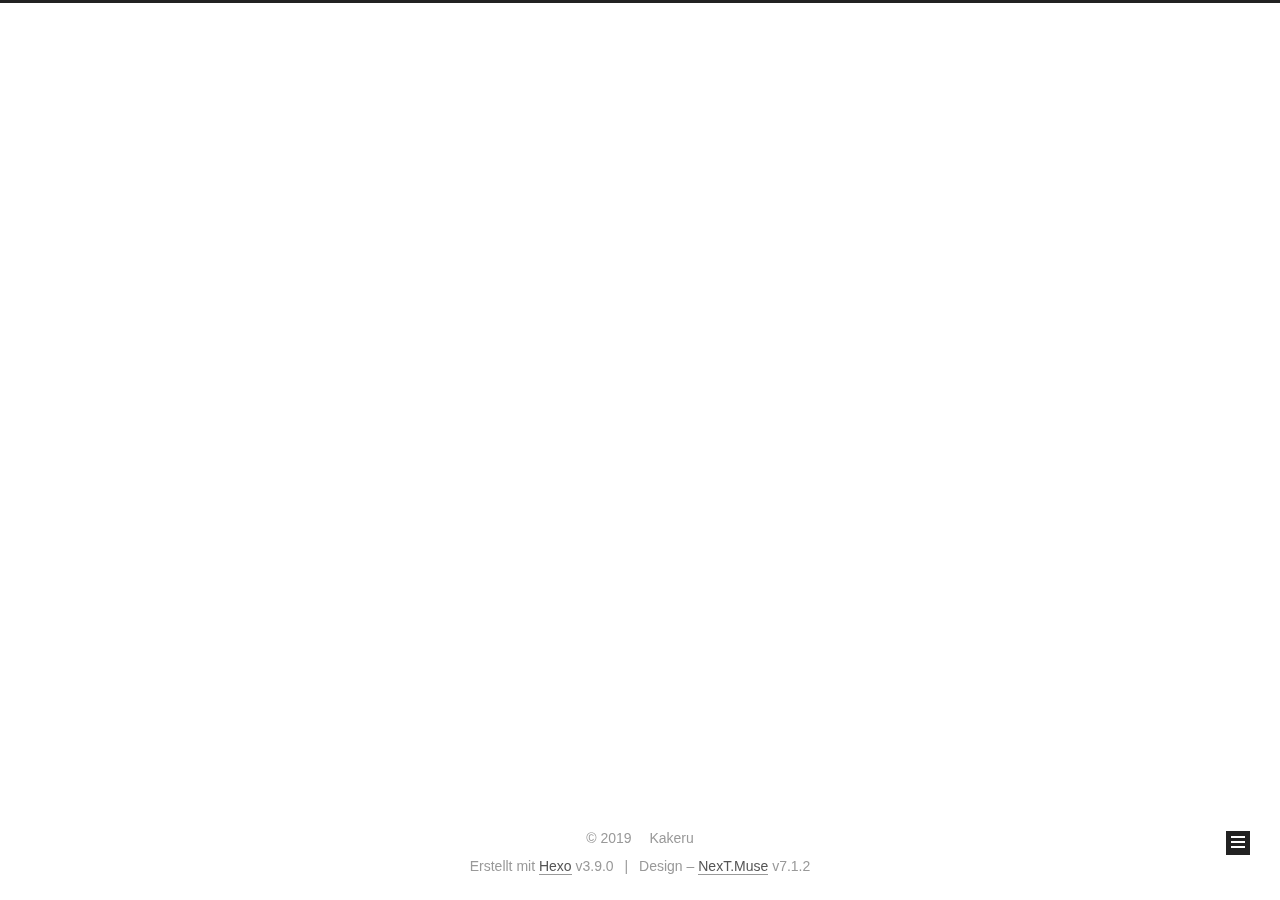
==== commit 05fdeca8: "Site updated: 2019-06-25 14:36:55" ====
--- a/index.html
+++ b/index.html
@@ -1,4 +1,13 @@
 <!DOCTYPE html>
+
+
+
+
+
+
+
+
+
 
 
 
@@ -9,101 +18,66 @@
 <head><meta name="generator" content="Hexo 3.9.0">
   <meta charset="UTF-8">
 <meta http-equiv="X-UA-Compatible" content="IE=edge">
-<meta name="viewport" content="width=device-width, initial-scale=1, maximum-scale=1">
+<meta name="viewport" content="width=device-width, initial-scale=1, maximum-scale=2">
 <meta name="theme-color" content="#222">
-<script src="//cdn.bootcss.com/pace/1.0.2/pace.min.js"></script>
-<link href="//cdn.bootcss.com/pace/1.0.2/themes/pink/pace-theme-flash.css" rel="stylesheet">
-
-
-
-
-
-
-
-
-<meta http-equiv="Cache-Control" content="no-transform">
-<meta http-equiv="Cache-Control" content="no-siteapp">
-
-
-
-
-
-
-
-
-
-
-
-
-
-
-
-
-  
-  
-  <link href="/lib/fancybox/source/jquery.fancybox.css?v=2.1.5" rel="stylesheet" type="text/css">
-
-
-
-
-
-
-
-<link href="/lib/font-awesome/css/font-awesome.min.css?v=4.6.2" rel="stylesheet" type="text/css">
-
-<link href="/css/main.css?v=5.1.4" rel="stylesheet" type="text/css">
-
-
-  <link rel="apple-touch-icon" sizes="180x180" href="/images/apple-touch-icon-next.png?v=5.1.4">
-
-
-  <link rel="icon" type="image/png" sizes="32x32" href="/uploads/favicon.ico?v=5.1.4">
-
-
-  <link rel="icon" type="image/png" sizes="16x16" href="/uploads/favicon.ico?v=5.1.4">
-
-
-  <link rel="mask-icon" href="/images/logo.svg?v=5.1.4" color="#222">
-
-
-
-
-
-  <meta name="keywords" content="Hexo, NexT">
-
-
-
-
-
-
-
-
-
-
-<meta property="og:type" content="website">
-<meta property="og:title" content="Kakeru&#39;s blog">
-<meta property="og:url" content="http://yoursite.com/index.html">
-<meta property="og:site_name" content="Kakeru&#39;s blog">
-<meta property="og:locale" content="zh-Hans">
-<meta name="twitter:card" content="summary">
-<meta name="twitter:title" content="Kakeru&#39;s blog">
-
-
-
-<script type="text/javascript" id="hexo.configurations">
+
+
+
+
+
+
+
+
+
+
+
+
+
+
+
+
+
+
+
+
+
+
+<link rel="stylesheet" href="/lib/font-awesome/css/font-awesome.min.css?v=4.7.0">
+
+<link rel="stylesheet" href="/css/main.css?v=7.1.2">
+
+
+  <link rel="apple-touch-icon" sizes="180x180" href="/images/apple-touch-icon-next.png?v=7.1.2">
+
+
+  <link rel="icon" type="image/png" sizes="32x32" href="/images/favicon-32x32-next.png?v=7.1.2">
+
+
+  <link rel="icon" type="image/png" sizes="16x16" href="/images/favicon-16x16-next.png?v=7.1.2">
+
+
+  <link rel="mask-icon" href="/images/logo.svg?v=7.1.2" color="#222">
+
+
+
+
+
+
+
+<script id="hexo.configurations">
   var NexT = window.NexT || {};
   var CONFIG = {
     root: '/',
     scheme: 'Muse',
-    version: '5.1.4',
-    sidebar: {"position":"left","display":"post","offset":12,"b2t":false,"scrollpercent":false,"onmobile":false},
-    fancybox: true,
+    version: '7.1.2',
+    sidebar: {"position":"left","display":"post","offset":12,"onmobile":false,"dimmer":false},
+    back2top: true,
+    back2top_sidebar: false,
+    fancybox: false,
+    fastclick: false,
+    lazyload: false,
     tabs: true,
     motion: {"enable":true,"async":false,"transition":{"post_block":"fadeIn","post_header":"slideDownIn","post_body":"slideDownIn","coll_header":"slideLeftIn","sidebar":"slideUpIn"}},
-    duoshuo: {
-      userId: '0',
-      author: '博主'
-    },
     algolia: {
       applicationID: '',
       apiKey: '',
@@ -115,12 +89,34 @@
 </script>
 
 
-
+  
+
+
+
+
+  <meta property="og:type" content="website">
+<meta property="og:title" content="Kakeru&#39;s blog">
+<meta property="og:url" content="http://yoursite.com/index.html">
+<meta property="og:site_name" content="Kakeru&#39;s blog">
+<meta property="og:locale" content="zh-Hans">
+<meta name="twitter:card" content="summary">
+<meta name="twitter:title" content="Kakeru&#39;s blog">
+
+
+
+
+
+  
+  
   <link rel="canonical" href="http://yoursite.com/">
 
 
 
-
+<script id="page.configurations">
+  CONFIG.page = {
+    sidebar: "",
+  };
+</script>
 
   <title>Kakeru's blog</title>
   
@@ -133,123 +129,33 @@
 
 
 
-  <script>
-class Circle {
-    //创建对象
-    //以一个圆为对象
-    //设置随机的 x，y坐标，r半径，_mx，_my移动的距离
-    //this.r是创建圆的半径，参数越大半径越大
-    //this._mx,this._my是移动的距离，参数越大移动
-    constructor(x, y) {
-        this.x = x;
-        this.y = y;
-        this.r = Math.random() * 10 ;
-        this._mx = Math.random() ;
-        this._my = Math.random() ;
-
-    }
-
-    //canvas 画圆和画直线
-    //画圆就是正常的用canvas画一个圆
-    //画直线是两个圆连线，为了避免直线过多，给圆圈距离设置了一个值，距离很远的圆圈，就不做连线处理
-    drawCircle(ctx) {
-        ctx.beginPath();
-        //arc() 方法使用一个中心点和半径，为一个画布的当前子路径添加一条弧。
-        ctx.arc(this.x, this.y, this.r, 0, 360)
-        ctx.closePath();
-        ctx.fillStyle = 'rgba(204, 204, 204, 0.3)';
-        ctx.fill();
-    }
-
-    drawLine(ctx, _circle) {
-        let dx = this.x - _circle.x;
-        let dy = this.y - _circle.y;
-        let d = Math.sqrt(dx * dx + dy * dy)
-        if (d < 150) {
-            ctx.beginPath();
-            //开始一条路径，移动到位置 this.x,this.y。创建到达位置 _circle.x,_circle.y 的一条线：
-            ctx.moveTo(this.x, this.y);   //起始点
-            ctx.lineTo(_circle.x, _circle.y);   //终点
-            ctx.closePath();
-            ctx.strokeStyle = 'rgba(204, 204, 204, 0.3)';
-            ctx.stroke();
-        }
-    }
-
-    // 圆圈移动
-    // 圆圈移动的距离必须在屏幕范围内
-    move(w, h) {
-        this._mx = (this.x < w && this.x > 0) ? this._mx : (-this._mx);
-        this._my = (this.y < h && this.y > 0) ? this._my : (-this._my);
-        this.x += this._mx / 2;
-        this.y += this._my / 2;
-    }
-}
-//鼠标点画圆闪烁变动
-class currentCirle extends Circle {
-    constructor(x, y) {
-        super(x, y)
-    }
-
-    drawCircle(ctx) {
-        ctx.beginPath();
-        //注释内容为鼠标焦点的地方圆圈半径变化
-        //this.r = (this.r < 14 && this.r > 1) ? this.r + (Math.random() * 2 - 1) : 2;
-        this.r = 8;
-        ctx.arc(this.x, this.y, this.r, 0, 360);
-        ctx.closePath();
-        //ctx.fillStyle = 'rgba(0,0,0,' + (parseInt(Math.random() * 100) / 100) + ')'
-        ctx.fillStyle = 'rgba(255, 77, 54, 0.3)'
-        ctx.fill();
-
-    }
-}
-//更新页面用requestAnimationFrame替代setTimeout
-window.requestAnimationFrame = window.requestAnimationFrame || window.mozRequestAnimationFrame || window.webkitRequestAnimationFrame || window.msRequestAnimationFrame;
-
-let canvas = document.getElementById('canvas');
-let ctx = canvas.getContext('2d');
-let w = canvas.width = canvas.offsetWidth;
-let h = canvas.height = canvas.offsetHeight;
-let circles = [];
-let current_circle = new currentCirle(0, 0)
-
-let draw = function () {
-    ctx.clearRect(0, 0, w, h);
-    for (let i = 0; i < circles.length; i++) {
-        circles[i].move(w, h);
-        circles[i].drawCircle(ctx);
-        for (j = i + 1; j < circles.length; j++) {
-            circles[i].drawLine(ctx, circles[j])
-        }
-    }
-    if (current_circle.x) {
-        current_circle.drawCircle(ctx);
-        for (var k = 1; k < circles.length; k++) {
-            current_circle.drawLine(ctx, circles[k])
-        }
-    }
-    requestAnimationFrame(draw)
-}
-
-let init = function (num) {
-    for (var i = 0; i < num; i++) {
-        circles.push(new Circle(Math.random() * w, Math.random() * h));
-    }
-    draw();
-}
-window.addEventListener('load', init(60));
-window.onmousemove = function (e) {
-    e = e || window.event;
-    current_circle.x = e.clientX;
-    current_circle.y = e.clientY;
-}
-window.onmouseout = function () {
-    current_circle.x = null;
-    current_circle.y = null;
-
-};
-</script>
+
+
+
+  <noscript>
+  <style>
+  .use-motion .motion-element,
+  .use-motion .brand,
+  .use-motion .menu-item,
+  .sidebar-inner,
+  .use-motion .post-block,
+  .use-motion .pagination,
+  .use-motion .comments,
+  .use-motion .post-header,
+  .use-motion .post-body,
+  .use-motion .collection-title { opacity: initial; }
+
+  .use-motion .logo,
+  .use-motion .site-title,
+  .use-motion .site-subtitle {
+    opacity: initial;
+    top: initial;
+  }
+
+  .use-motion .logo-line-before i { left: initial; }
+  .use-motion .logo-line-after i { right: initial; }
+  </style>
+</noscript>
 
 </head>
 
@@ -263,11 +169,10 @@
   <div class="container sidebar-position-left 
   page-home">
     <div class="headband"></div>
-<a href="https://github.com/darryrzhong"><img style="position: absolute; top: 0; left: 0; border: 0;" src="https://s3.amazonaws.com/github/ribbons/forkme_left_gray_6d6d6d.png" alt="Fork me on GitHub"></a>
 
     <header id="header" class="header" itemscope itemtype="http://schema.org/WPHeader">
       <div class="header-inner"><div class="site-brand-wrapper">
-  <div class="site-meta ">
+  <div class="site-meta">
     
 
     <div class="custom-logo-site-title">
@@ -277,13 +182,12 @@
         <span class="logo-line-after"><i></i></span>
       </a>
     </div>
-      
-        <p class="site-subtitle"></p>
-      
+    
+    
   </div>
 
   <div class="site-nav-toggle">
-    <button>
+    <button aria-label="Navigationsleiste an/ausschalten">
       <span class="btn-bar"></span>
       <span class="btn-bar"></span>
       <span class="btn-bar"></span>
@@ -291,128 +195,74 @@
   </div>
 </div>
 
+
+
 <nav class="site-nav">
   
-
-  
     <ul id="menu" class="menu">
       
         
-        <li class="menu-item menu-item-home">
-          <a href="/" rel="section">
-            
-              <i class="menu-item-icon fa fa-fw fa-home"></i> <br>
-            
-            首页
-          </a>
-        </li>
-      
-        
-        <li class="menu-item menu-item-categories">
-          <a href="/categories/" rel="section">
-            
-              <i class="menu-item-icon fa fa-fw fa-th"></i> <br>
-            
-            分类
-          </a>
-        </li>
-      
-        
-        <li class="menu-item menu-item-tags">
-          <a href="/tags/" rel="section">
-            
-              <i class="menu-item-icon fa fa-fw fa-tags"></i> <br>
-            
-            标签
-          </a>
-        </li>
-      
-        
-        <li class="menu-item menu-item-archives">
-          <a href="/archives/" rel="section">
-            
-              <i class="menu-item-icon fa fa-fw fa-archive"></i> <br>
-            
-            归档
-          </a>
-        </li>
-      
-        
-        <li class="menu-item menu-item-about">
-          <a href="/about/" rel="section">
-            
-              <i class="menu-item-icon fa fa-fw fa-user"></i> <br>
-            
-            关于
-          </a>
-        </li>
-      
-        
-        <li class="menu-item menu-item-message">
-          <a href="/message/" rel="section">
-            
-              <i class="menu-item-icon fa fa-fw fa-heart"></i> <br>
-            
-            留言板
-          </a>
-        </li>
-      
-        
-        <li class="menu-item menu-item-photo">
-          <a href="/photo/" rel="section">
-            
-              <i class="menu-item-icon fa fa-fw fa-image"></i> <br>
-            
-            摄影
-          </a>
-        </li>
-      
-        
-        <li class="menu-item menu-item-music">
-          <a href="/music/" rel="section">
-            
-              <i class="menu-item-icon fa fa-fw fa-music"></i> <br>
-            
-            音乐
-          </a>
-        </li>
-      
-        
-        <li class="menu-item menu-item-welfare">
-          <a href="/welfare/" rel="section">
-            
-              <i class="menu-item-icon fa fa-fw fa-leaf"></i> <br>
-            
-            福利
-          </a>
-        </li>
-      
-        
-        <li class="menu-item menu-item-book">
-          <a href="/book/" rel="section">
-            
-              <i class="menu-item-icon fa fa-fw fa-book"></i> <br>
-            
-            书单
-          </a>
-        </li>
-      
-
+        
+        
+          
+          <li class="menu-item menu-item-home menu-item-active">
+
+    
+    
+      
+    
+
+    
+
+    <a href="/" rel="section"><i class="menu-item-icon fa fa-fw fa-home"></i> <br>Startseite</a>
+
+  </li>
+        
+        
+        
+          
+          <li class="menu-item menu-item-archives">
+
+    
+    
+      
+    
+
+    
+
+    <a href="/archives/" rel="section"><i class="menu-item-icon fa fa-fw fa-archive"></i> <br>Archiv</a>
+
+  </li>
+
+      
       
     </ul>
   
 
   
+    
+
+  
+
+  
 </nav>
 
 
 
- </div>
+  
+
+
+
+</div>
     </header>
+
+    
+
 
     <main id="main" class="main">
       <div class="main-inner">
         <div class="content-wrap">
+          
           <div id="content" class="content">
             
   <section id="posts" class="posts-expand">
@@ -423,6 +273,8 @@
 
   
   
+  
+
   
 
   <article class="post post-type-normal" itemscope itemtype="http://schema.org/Article">
@@ -435,7 +287,7 @@
     <span hidden itemprop="author" itemscope itemtype="http://schema.org/Person">
       <meta itemprop="name" content="Kakeru">
       <meta itemprop="description" content>
-      <meta itemprop="image" content="/uploads/avatar.jpg">
+      <meta itemprop="image" content="/images/avatar.gif">
     </span>
 
     <span hidden itemprop="publisher" itemscope itemtype="http://schema.org/Organization">
@@ -449,25 +301,39 @@
         
           <h1 class="post-title" itemprop="name headline">
                 
-                <a class="post-title-link" href="/2019/06/25/my-first-blog/" itemprop="url">未命名</a></h1>
+                
+                <a href="/2019/06/25/my-first-blog/" class="post-title-link" itemprop="url">Unbenannt</a>
+              
+            
+          </h1>
         
 
         <div class="post-meta">
           <span class="post-time">
+
+            
+            
+            
+
             
               <span class="post-meta-item-icon">
                 <i class="fa fa-calendar-o"></i>
               </span>
               
-                <span class="post-meta-item-text">发表于</span>
-              
-              <time title="创建于" itemprop="dateCreated datePublished" datetime="2019-06-25T10:34:40+08:00">
-                2019-06-25
-              </time>
-            
-
-            
-
+                <span class="post-meta-item-text">Veröffentlicht am</span>
+              
+
+              
+                
+              
+
+              <time title="Erstellt: 2019-06-25 10:34:40 / Geändert am: 10:37:24" itemprop="dateCreated datePublished" datetime="2019-06-25T10:34:40+08:00">2019-06-25</time>
+            
+
+            
+              
+
+              
             
           </span>
 
@@ -475,71 +341,19 @@
 
           
             
-              <span class="post-comments-count">
-              <span class="post-meta-divider">|</span>
-              <span class="post-meta-item-icon">
-                <i class="fa fa-comment-o"></i>
-              </span>
-              
-                <a href="/2019/06/25/my-first-blog/#SOHUCS" itemprop="discussionUrl">
-                  <span id="url::http://yoursite.com/2019/06/25/my-first-blog/" class="cy_cmt_count" data-xid="2019/06/25/my-first-blog/" itemprop="commentsCount"></span>
-                </a>
-              
-            
-          
-
-          
-          
-             <span id="/2019/06/25/my-first-blog/" class="leancloud_visitors" data-flag-title>
-               <span class="post-meta-divider">|</span>
-               <span class="post-meta-item-icon">
-                 <i class="fa fa-eye"></i>
-               </span>
-               
-                 <span class="post-meta-item-text">阅读次数&#58;</span>
-               
-                 <span class="leancloud-visitors-count"></span>
-             </span>
-          
-
-          
-
-          
-            <div class="post-wordcount">
-              
-                
-                <span class="post-meta-item-icon">
-                  <i class="fa fa-file-word-o"></i>
-                </span>
-                
-                  <span class="post-meta-item-text">字数统计&#58;</span>
-                
-                <span title="字数统计">
-                  
-                </span>
-              
-
-              
-                <span class="post-meta-divider">|</span>
-              
-
-              
-                <span class="post-meta-item-icon">
-                  <i class="fa fa-clock-o"></i>
-                </span>
-                
-                  <span class="post-meta-item-text">阅读时长 &asymp;</span>
-                
-                <span title="阅读时长">
-                  
-                </span>
-              
-            </div>
-          
-
-          
-
-        </span></div>
+            
+          
+
+          
+          
+
+          
+
+          
+
+          
+
+        </div>
       </header>
     
 
@@ -547,7 +361,6 @@
     
     
     <div class="post-body" itemprop="articleBody">
-
 
       
       
@@ -564,19 +377,21 @@
         
       
     </div>
-    
-    
-    
-
-
-
-    
-
-    
-
-    
-
-
+
+    
+
+    
+    
+    
+
+    
+
+    
+      
+    
+    
+
+    
 
     <footer class="post-footer">
       
@@ -604,9 +419,6 @@
 
 
           </div>
-          
-
-
           
 
         </div>
@@ -622,84 +434,57 @@
   </div>
 
   <aside id="sidebar" class="sidebar">
-    
     <div class="sidebar-inner">
 
       
 
       
 
-      <section class="site-overview-wrap sidebar-panel sidebar-panel-active">
+      <div class="site-overview-wrap sidebar-panel sidebar-panel-active">
         <div class="site-overview">
           <div class="site-author motion-element" itemprop="author" itemscope itemtype="http://schema.org/Person">
             
-              <img class="site-author-image" itemprop="image" src="/uploads/avatar.jpg" alt="Kakeru">
-            
               <p class="site-author-name" itemprop="name">Kakeru</p>
-              <p class="site-description motion-element" itemprop="description"></p>
+              <div class="site-description motion-element" itemprop="description"></div>
           </div>
 
-          <nav class="site-state motion-element">
-
-            
-              <div class="site-state-item site-state-posts">
-              
-                <a href="/archives/">
-              
-                  <span class="site-state-item-count">1</span>
-                  <span class="site-state-item-name">日志</span>
-                </a>
-              </div>
-            
-
-            
-
-            
-
-          </nav>
-
-          
-
-          
-            <div class="links-of-author motion-element">
+          
+            <nav class="site-state motion-element">
+              
+                <div class="site-state-item site-state-posts">
                 
-                  <span class="links-of-author-item">
-                    <a href="https://github.com/darryrzhong" target="_blank" title="GitHub">
-                      
-                        <i class="fa fa-fw fa-github"></i>GitHub</a>
-                  </span>
+                  <a href="/archives/">
                 
-                  <span class="links-of-author-item">
-                    <a href="http://weibo.com/darryrzhong" target="_blank" title="Weibo">
-                      
-                        <i class="fa fa-fw fa-weibo"></i>Weibo</a>
-                  </span>
-                
-                  <span class="links-of-author-item">
-                    <a href="http：//https://www.jianshu.com/u/b7fdf53ec0b9" target="_blank" title="Jianshu">
-                      
-                        <i class="fa fa-fw fa-book"></i>Jianshu</a>
-                  </span>
-                
-                  <span class="links-of-author-item">
-                    <a href="https://juejin.im/user/5a6c3b19f265da3e49804988" target="_blank" title="Juejin">
-                      
-                        <i class="fa fa-fw fa-spinner"></i>Juejin</a>
-                  </span>
-                
-            </div>
-          
-
-          
-          
-
-          
-          
-
+                    <span class="site-state-item-count">1</span>
+                    <span class="site-state-item-name">Artikel</span>
+                  </a>
+                </div>
+              
+
+              
+
+              
+            </nav>
+          
+
+          
+
+          
+
+          
+
+          
+
+          
+          
+
+          
+            
+          
           
 
         </div>
-      </section>
+      </div>
 
       
 
@@ -707,6 +492,7 @@
 
     </div>
   </aside>
+  
 
 
         
@@ -716,48 +502,31 @@
     <footer id="footer" class="footer">
       <div class="footer-inner">
         <div class="copyright">&copy; <span itemprop="copyrightYear">2019</span>
-  <span class="with-love">
-    <i class="fa fa-heart"></i>
+  <span class="with-love" id="animate">
+    <i class="fa fa-user"></i>
   </span>
   <span class="author" itemprop="copyrightHolder">Kakeru</span>
 
   
+
+  
 </div>
 
 
-  <!--<div class="powered-by">由 <a class="theme-link" target="_blank" href="https://hexo.io">Hexo</a> 强力驱动</div>-->
-
-
-
- <!-- <span class="post-meta-divider">|</span>-->
-
-
-
-  <!--<div class="theme-info">主题 &mdash; <a class="theme-link" target="_blank" href="https://github.com/iissnan/hexo-theme-next">NexT.Muse</a> v5.1.4</div>-->
-
-
-
-
-        
-<div class="busuanzi-count">
-  <script async src="https://dn-lbstatics.qbox.me/busuanzi/2.3/busuanzi.pure.mini.js"></script>
-
-  
-    <span class="site-uv">
-      <i class="fa fa-user"></i> 访问人数
-      <span class="busuanzi-value" id="busuanzi_value_site_uv"></span>
-      人
-    </span>
-  
-
-  
-    <span class="site-pv">
-      <i class="fa fa-eye"></i> 总访问量
-      <span class="busuanzi-value" id="busuanzi_value_site_pv"></span>
-      次
-    </span>
-  
-</div>
+  <div class="powered-by">Erstellt mit  <a href="https://hexo.io" class="theme-link" rel="noopener" target="_blank">Hexo</a> v3.9.0</div>
+
+
+
+  <span class="post-meta-divider">|</span>
+
+
+
+  <div class="theme-info">Design – <a href="https://theme-next.org" class="theme-link" rel="noopener" target="_blank">NexT.Muse</a> v7.1.2</div>
+
+
+
+
+        
 
 
 
@@ -779,17 +548,14 @@
 
     
 
+    
+
+    
   </div>
 
-  <div class="bg_content">
-    <canvas id="canvas"></canvas>
-</div>
-
-
-
-  
-
-<script type="text/javascript">
+  
+
+<script>
   if (Object.prototype.toString.call(window.Promise) !== '[object Function]') {
     window.Promise = null;
   }
@@ -803,259 +569,100 @@
 
 
 
-  
-
-
-  
-
-
-
-
-
-
-
-
-
-
-
-  
-  
-    <script type="text/javascript" src="/lib/jquery/index.js?v=2.1.3"></script>
-  
-
-  
-  
-    <script type="text/javascript" src="/lib/fastclick/lib/fastclick.min.js?v=1.0.6"></script>
-  
-
-  
-  
-    <script type="text/javascript" src="/lib/jquery_lazyload/jquery.lazyload.js?v=1.9.7"></script>
-  
-
-  
-  
-    <script type="text/javascript" src="/lib/velocity/velocity.min.js?v=1.2.1"></script>
-  
-
-  
-  
-    <script type="text/javascript" src="/lib/velocity/velocity.ui.min.js?v=1.2.1"></script>
-  
-
-  
-  
-    <script type="text/javascript" src="/lib/fancybox/source/jquery.fancybox.pack.js?v=2.1.5"></script>
-  
-
-  
-  
-    <script type="text/javascript" src="/lib/canvas-nest/canvas-nest.min.js"></script>
-  
-
-
-  
-
-
-  <script type="text/javascript" src="/js/src/utils.js?v=5.1.4"></script>
-
-  <script type="text/javascript" src="/js/src/motion.js?v=5.1.4"></script>
-
-
-
-  
-  
-
-  
-
-  
-
-
-  <script type="text/javascript" src="/js/src/bootstrap.js?v=5.1.4"></script>
-
-
-
-  
-
-
-  
-
-
-
-
-	
-
-
-
-
-
-  
-
-
-
-
-
-  
-
-
-
-
-  
-    <script id="cy_cmt_num" src="https://changyan.sohu.com/upload/plugins/plugins.list.count.js?clientId=cytxCyGhU"></script>
-  
-
-
-
-
-
-
-
-
-
-  
-
-
-
-
-
-  
-
-  
-  <script src="https://cdn1.lncld.net/static/js/av-core-mini-0.6.4.js"></script>
-  <script>AV.initialize("29xnQ1C2kcwORHYYn7xsWTnS-gzGzoHsz", "Rq1Gk75oRwH78BryWUL4oYzj");</script>
-  <script>
-    function showTime(Counter) {
-      var query = new AV.Query(Counter);
-      var entries = [];
-      var $visitors = $(".leancloud_visitors");
-
-      $visitors.each(function () {
-        entries.push( $(this).attr("id").trim() );
-      });
-
-      query.containedIn('url', entries);
-      query.find()
-        .done(function (results) {
-          var COUNT_CONTAINER_REF = '.leancloud-visitors-count';
-
-          if (results.length === 0) {
-            $visitors.find(COUNT_CONTAINER_REF).text(0);
-            return;
-          }
-
-          for (var i = 0; i < results.length; i++) {
-            var item = results[i];
-            var url = item.get('url');
-            var time = item.get('time');
-            var element = document.getElementById(url);
-
-            $(element).find(COUNT_CONTAINER_REF).text(time);
-          }
-          for(var i = 0; i < entries.length; i++) {
-            var url = entries[i];
-            var element = document.getElementById(url);
-            var countSpan = $(element).find(COUNT_CONTAINER_REF);
-            if( countSpan.text() == '') {
-              countSpan.text(0);
-            }
-          }
-        })
-        .fail(function (object, error) {
-          console.log("Error: " + error.code + " " + error.message);
-        });
-    }
-
-    function addCount(Counter) {
-      var $visitors = $(".leancloud_visitors");
-      var url = $visitors.attr('id').trim();
-      var title = $visitors.attr('data-flag-title').trim();
-      var query = new AV.Query(Counter);
-
-      query.equalTo("url", url);
-      query.find({
-        success: function(results) {
-          if (results.length > 0) {
-            var counter = results[0];
-            counter.fetchWhenSave(true);
-            counter.increment("time");
-            counter.save(null, {
-              success: function(counter) {
-                var $element = $(document.getElementById(url));
-                $element.find('.leancloud-visitors-count').text(counter.get('time'));
-              },
-              error: function(counter, error) {
-                console.log('Failed to save Visitor num, with error message: ' + error.message);
-              }
-            });
-          } else {
-            var newcounter = new Counter();
-            /* Set ACL */
-            var acl = new AV.ACL();
-            acl.setPublicReadAccess(true);
-            acl.setPublicWriteAccess(true);
-            newcounter.setACL(acl);
-            /* End Set ACL */
-            newcounter.set("title", title);
-            newcounter.set("url", url);
-            newcounter.set("time", 1);
-            newcounter.save(null, {
-              success: function(newcounter) {
-                var $element = $(document.getElementById(url));
-                $element.find('.leancloud-visitors-count').text(newcounter.get('time'));
-              },
-              error: function(newcounter, error) {
-                console.log('Failed to create');
-              }
-            });
-          }
-        },
-        error: function(error) {
-          console.log('Error:' + error.code + " " + error.message);
-        }
-      });
-    }
-
-    $(function() {
-      var Counter = AV.Object.extend("Counter");
-      if ($('.leancloud_visitors').length == 1) {
-        addCount(Counter);
-      } else if ($('.post-title-link').length > 1) {
-        showTime(Counter);
-      }
-    });
-  </script>
-
-
-
-  
-
-  
-<script>
-(function(){
-    var bp = document.createElement('script');
-    var curProtocol = window.location.protocol.split(':')[0];
-    if (curProtocol === 'https') {
-        bp.src = 'https://zz.bdstatic.com/linksubmit/push.js';        
-    }
-    else {
-        bp.src = 'http://push.zhanzhang.baidu.com/push.js';
-    }
-    var s = document.getElementsByTagName("script")[0];
-    s.parentNode.insertBefore(bp, s);
-})();
-</script>
-
-
-  
-  
-
-  
-
-  
-
-  
-
-
+
+
+
+
+
+
+
+
+
+
+
+
+
+
+
+
+
+  
+  <script src="/lib/jquery/index.js?v=3.4.1"></script>
+
+  
+  <script src="/lib/velocity/velocity.min.js?v=1.2.1"></script>
+
+  
+  <script src="/lib/velocity/velocity.ui.min.js?v=1.2.1"></script>
+
+
+  
+
+
+  <script src="/js/utils.js?v=7.1.2"></script>
+
+  <script src="/js/motion.js?v=7.1.2"></script>
+
+
+
+  
+  
+
+
+  <script src="/js/schemes/muse.js?v=7.1.2"></script>
+
+
+
+  
+
+  
+
+
+  <script src="/js/next-boot.js?v=7.1.2"></script>
+
+
+  
+
+  
+
+  
+
+  
+
+
+
+  
+
+
+
+
+  
+
+  
+
+  
+
+  
+
+  
+
+  
+
+  
+
+  
+
+  
+
+  
+
+  
+
+  
+
+  
+
+  
 
 </body>
 </html>
--- a/css/main.css
+++ b/css/main.css
@@ -1,66 +1,44 @@
-/* normalize.css v3.0.2 | MIT License | git.io/normalize */
+/* normalize.css v8.0.1 | MIT License | github.com/necolas/normalize.css */
 html {
-  font-family: sans-serif; /* 1 */
-  -ms-text-size-adjust: 100%; /* 2 */
+  line-height: 1.15; /* 1 */
   -webkit-text-size-adjust: 100%; /* 2 */
 }
 body {
   margin: 0;
 }
-article,
-aside,
-details,
-figcaption,
-figure,
-footer,
-header,
-hgroup,
-main,
-menu,
-nav,
-section,
-summary {
+main {
   display: block;
-}
-audio,
-canvas,
-progress,
-video {
-  display: inline-block; /* 1 */
-  vertical-align: baseline; /* 2 */
-}
-audio:not([controls]) {
-  display: none;
-  height: 0;
-}
-[hidden],
-template {
-  display: none;
-}
-a {
-  background-color: transparent;
-}
-a:active,
-a:hover {
-  outline: 0;
-}
-abbr[title] {
-  border-bottom: 1px dotted;
-}
-b,
-strong {
-  font-weight: bold;
-}
-dfn {
-  font-style: italic;
 }
 h1 {
   font-size: 2em;
   margin: 0.67em 0;
 }
-mark {
-  background: #ff0;
-  color: #000;
+hr {
+  box-sizing: content-box; /* 1 */
+  height: 0; /* 1 */
+  overflow: visible; /* 2 */
+}
+pre {
+  font-family: monospace, monospace; /* 1 */
+  font-size: 1em; /* 2 */
+}
+a {
+  background-color: transparent;
+}
+abbr[title] {
+  border-bottom: none; /* 1 */
+  text-decoration: underline; /* 2 */
+  text-decoration: underline dotted; /* 2 */
+}
+b,
+strong {
+  font-weight: bolder;
+}
+code,
+kbd,
+samp {
+  font-family: monospace, monospace; /* 1 */
+  font-size: 1em; /* 2 */
 }
 small {
   font-size: 80%;
@@ -72,112 +50,102 @@
   position: relative;
   vertical-align: baseline;
 }
+sub {
+  bottom: -0.25em;
+}
 sup {
   top: -0.5em;
 }
-sub {
-  bottom: -0.25em;
-}
 img {
-  border: 0;
-}
-svg:not(:root) {
-  overflow: hidden;
-}
-figure {
-  margin: 1em 40px;
-}
-hr {
-  -moz-box-sizing: content-box;
-  box-sizing: content-box;
-  height: 0;
-}
-pre {
-  overflow: auto;
-}
-code,
-kbd,
-pre,
-samp {
-  font-family: monospace, monospace;
-  font-size: 1em;
+  border-style: none;
 }
 button,
 input,
 optgroup,
 select,
 textarea {
-  color: inherit; /* 1 */
-  font: inherit; /* 2 */
-  margin: 0; /* 3 */
-}
-button {
+  font-family: inherit; /* 1 */
+  font-size: 100%; /* 1 */
+  line-height: 1.15; /* 1 */
+  margin: 0; /* 2 */
+}
+button,
+input {
+/* 1 */
   overflow: visible;
 }
 button,
 select {
+/* 1 */
   text-transform: none;
 }
 button,
-html input[type="button"],
-input[type="reset"],
-input[type="submit"] {
-  -webkit-appearance: button; /* 2 */
-  cursor: pointer; /* 3 */
-}
-button[disabled],
-html input[disabled] {
-  cursor: default;
+[type="button"],
+[type="reset"],
+[type="submit"] {
+  -webkit-appearance: button;
 }
 button::-moz-focus-inner,
-input::-moz-focus-inner {
-  border: 0;
+[type="button"]::-moz-focus-inner,
+[type="reset"]::-moz-focus-inner,
+[type="submit"]::-moz-focus-inner {
+  border-style: none;
   padding: 0;
 }
-input {
-  line-height: normal;
-}
-input[type="checkbox"],
-input[type="radio"] {
+button:-moz-focusring,
+[type="button"]:-moz-focusring,
+[type="reset"]:-moz-focusring,
+[type="submit"]:-moz-focusring {
+  outline: 1px dotted ButtonText;
+}
+fieldset {
+  padding: 0.35em 0.75em 0.625em;
+}
+legend {
+  box-sizing: border-box; /* 1 */
+  color: inherit; /* 2 */
+  display: table; /* 1 */
+  max-width: 100%; /* 1 */
+  padding: 0; /* 3 */
+  white-space: normal; /* 1 */
+}
+progress {
+  vertical-align: baseline;
+}
+textarea {
+  overflow: auto;
+}
+[type="checkbox"],
+[type="radio"] {
   box-sizing: border-box; /* 1 */
   padding: 0; /* 2 */
 }
-input[type="number"]::-webkit-inner-spin-button,
-input[type="number"]::-webkit-outer-spin-button {
+[type="number"]::-webkit-inner-spin-button,
+[type="number"]::-webkit-outer-spin-button {
   height: auto;
 }
-input[type="search"] {
+[type="search"] {
   -webkit-appearance: textfield; /* 1 */
-  -moz-box-sizing: content-box;
-  -webkit-box-sizing: content-box; /* 2 */
-  box-sizing: content-box;
-}
-input[type="search"]::-webkit-search-cancel-button,
-input[type="search"]::-webkit-search-decoration {
+  outline-offset: -2px; /* 2 */
+}
+[type="search"]::-webkit-search-decoration {
   -webkit-appearance: none;
 }
-fieldset {
-  border: 1px solid #c0c0c0;
-  margin: 0 2px;
-  padding: 0.35em 0.625em 0.75em;
-}
-legend {
-  border: 0; /* 1 */
-  padding: 0; /* 2 */
-}
-textarea {
-  overflow: auto;
-}
-optgroup {
-  font-weight: bold;
-}
-table {
-  border-collapse: collapse;
-  border-spacing: 0;
-}
-td,
-th {
-  padding: 0;
+::-webkit-file-upload-button {
+  -webkit-appearance: button; /* 1 */
+  font: inherit; /* 2 */
+}
+details {
+  display: block;
+}
+summary {
+  display: list-item;
+}
+template {
+  display: none;
+}
+[hidden] {
+  display: none;
 }
 ::selection {
   background: #262a30;
@@ -191,17 +159,12 @@
   color: #555;
   background: #fff;
 }
-@media (max-width: 767px) {
+@media (max-width: 991px) {
   body {
     padding-right: 0 !important;
   }
 }
-@media (min-width: 768px) and (max-width: 991px) {
-  body {
-    padding-right: 0 !important;
-  }
-}
-@media (min-width: 1600px) {
+@media (min-width: 1200px) {
   body {
     font-size: 16px;
   }
@@ -212,84 +175,120 @@
 h4,
 h5,
 h6 {
-  margin: 0;
+  margin: 20px 0 15px;
   padding: 0;
   font-weight: bold;
   line-height: 1.5;
   font-family: 'Lato', "PingFang SC", "Microsoft YaHei", sans-serif;
 }
-h2,
-h3,
-h4,
-h5,
-h6 {
-  margin: 20px 0 15px;
-}
 h1 {
   font-size: 22px;
 }
+h1 code {
+  font-size: 1em;
+}
 @media (max-width: 767px) {
   h1 {
     font-size: 18px;
   }
+  h1 code {
+    font-size: 1em;
+  }
 }
 h2 {
   font-size: 20px;
 }
+h2 code {
+  font-size: 1em;
+}
 @media (max-width: 767px) {
   h2 {
     font-size: 16px;
   }
+  h2 code {
+    font-size: 1em;
+  }
 }
 h3 {
   font-size: 18px;
 }
+h3 code {
+  font-size: 1em;
+}
 @media (max-width: 767px) {
   h3 {
     font-size: 14px;
   }
+  h3 code {
+    font-size: 1em;
+  }
 }
 h4 {
   font-size: 16px;
 }
+h4 code {
+  font-size: 1em;
+}
 @media (max-width: 767px) {
   h4 {
     font-size: 12px;
   }
+  h4 code {
+    font-size: 1em;
+  }
 }
 h5 {
   font-size: 14px;
 }
+h5 code {
+  font-size: 1em;
+}
 @media (max-width: 767px) {
   h5 {
     font-size: 10px;
   }
+  h5 code {
+    font-size: 1em;
+  }
 }
 h6 {
   font-size: 12px;
 }
+h6 code {
+  font-size: 1em;
+}
 @media (max-width: 767px) {
   h6 {
     font-size: 8px;
   }
+  h6 code {
+    font-size: 1em;
+  }
 }
 p {
   margin: 0 0 20px 0;
 }
-a {
+a,
+span.exturl {
+  overflow-wrap: break-word;
+  word-wrap: break-word;
+  background-color: transparent;
   color: #555;
   text-decoration: none;
   outline: none;
   border-bottom: 1px solid #999;
-  word-wrap: break-word;
-}
-a:hover {
+  cursor: pointer;
+}
+a:hover,
+span.exturl:hover {
   color: #222;
   border-bottom-color: #222;
 }
-blockquote {
-  margin: 0;
-  padding: 0;
+video {
+  max-width: 100%;
+  display: block;
+  margin-left: auto;
+  margin-right: auto;
 }
 img {
   display: block;
@@ -305,6 +304,7 @@
   background-image: repeating-linear-gradient(-45deg, #fff, #fff 4px, transparent 4px, transparent 8px);
 }
 blockquote {
+  margin: 0;
   padding: 0 15px;
   color: #666;
   border-left: 4px solid #ddd;
@@ -326,7 +326,7 @@
   box-shadow: 0.1em 0.1em 0.2em rgba(0,0,0,0.1);
   background-color: #f9f9f9;
   font-family: inherit;
-  background-image: -webkit-linear-gradient(top, #eee, #fff, #eee);
+  background-image: linear-gradient(top, #eee, #fff, #eee);
   padding: 0.1em 0.3em;
   white-space: nowrap;
 }
@@ -380,7 +380,7 @@
   margin-left: 10px;
   margin-right: 5px;
 }
-.affix.affix.affix {
+.affix {
   position: fixed;
 }
 .translation {
@@ -398,20 +398,24 @@
 .use-motion .motion-element {
   opacity: 0;
 }
+.table-container {
+  margin: 20px 0;
+  overflow: auto;
+  -webkit-overflow-scrolling: touch;
+}
+.highlight .table-container {
+  margin: 0px;
+}
 table {
-  margin: 20px 0;
   width: 100%;
   border-collapse: collapse;
   border-spacing: 0;
-  border: 1px solid #ddd;
   font-size: 14px;
-  table-layout: fixed;
-  word-wrap: break-all;
-}
-table>tbody>tr:nth-of-type(odd) {
+}
+table > tbody > tr:nth-of-type(odd) {
   background-color: #f9f9f9;
 }
-table>tbody>tr:hover {
+table > tbody > tr:hover {
   background-color: #f5f5f5;
 }
 caption,
@@ -424,8 +428,8 @@
 }
 th,
 td {
+  border: 1px solid #ddd;
   border-bottom: 3px solid #ddd;
-  border-right: 1px solid #eee;
 }
 th {
   padding-bottom: 10px;
@@ -440,41 +444,48 @@
 }
 .container {
   position: relative;
-  min-height: 100%;
 }
 .header-inner {
   margin: 0 auto;
   padding: 100px 0 70px;
   width: 700px;
 }
+@media (min-width: 1200px) {
+  .container .header-inner {
+    width: 800px;
+  }
+}
 @media (min-width: 1600px) {
   .container .header-inner {
     width: 900px;
   }
 }
-.main {
-  padding-bottom: 150px;
-}
 .main-inner {
   margin: 0 auto;
   width: 700px;
 }
+@media (min-width: 1200px) {
+  .container .main-inner {
+    width: 800px;
+  }
+}
 @media (min-width: 1600px) {
   .container .main-inner {
     width: 900px;
   }
 }
 .footer {
-  position: absolute;
-  left: 0;
-  bottom: 0;
-  width: 100%;
-  min-height: 50px;
+  padding: 20px 0;
 }
 .footer-inner {
   box-sizing: border-box;
-  margin: 20px auto;
+  margin: 0px auto;
   width: 700px;
+}
+@media (min-width: 1200px) {
+  .container .footer-inner {
+    width: 800px;
+  }
 }
 @media (min-width: 1600px) {
   .container .footer-inner {
@@ -486,7 +497,7 @@
   overflow: auto;
   margin: 20px 0;
   padding: 0;
-  font-size: 13px;
+  font-size: 14px;
   color: #4d4d4c;
   background: #f7f7f7;
   line-height: 1.6;
@@ -496,12 +507,13 @@
   font-family: consolas, Menlo, "PingFang SC", "Microsoft YaHei", monospace;
 }
 code {
+  overflow-wrap: break-word;
+  word-wrap: break-word;
   padding: 2px 4px;
-  word-wrap: break-word;
   color: #555;
   background: #eee;
   border-radius: 3px;
-  font-size: 13px;
+  font-size: 14px;
 }
 pre {
   padding: 10px;
@@ -534,6 +546,10 @@
   color: #4d4d4c;
   line-height: 1em;
   margin-bottom: 1em;
+  margin: 0em;
+  padding: 0.5em;
+  background: #eee;
+  border-bottom: 1px solid #e9e9e9;
 }
 .highlight figcaption:before,
 .highlight figcaption:after {
@@ -593,6 +609,7 @@
 pre .variable,
 pre .attribute,
 pre .tag,
+pre .name,
 pre .regexp,
 pre .ruby .constant,
 pre .xml .tag .title,
@@ -607,6 +624,7 @@
 pre .number,
 pre .preprocessor,
 pre .built_in,
+pre .builtin-name,
 pre .literal,
 pre .params,
 pre .constant,
@@ -616,13 +634,13 @@
 pre .ruby .class .title,
 pre .css .rules .attribute,
 pre .string,
+pre .symbol,
 pre .value,
 pre .inheritance,
 pre .header,
 pre .ruby .symbol,
 pre .xml .cdata,
 pre .special,
-pre .number,
 pre .formula {
   color: #718c00;
 }
@@ -644,18 +662,8 @@
 pre .javascript .function {
   color: #8959a8;
 }
-.full-image.full-image.full-image.full-image {
+.posts-expand .post-body img.full-image {
   border: none;
-  max-width: 100%;
-  width: auto;
-  margin: 20px auto 25px;
-}
-@media (min-width: 992px) {
-  .full-image.full-image.full-image.full-image {
-    max-width: none;
-    width: 110%;
-    margin: 25px -5%;
-  }
 }
 .blockquote-center,
 .page-home .post-type-quote blockquote,
@@ -741,6 +749,28 @@
   max-width: 150px;
   max-height: 150px;
 }
+.post-body .label {
+  display: inline;
+  padding: 0 2px;
+}
+.post-body .label.default {
+  background-color: #f0f0f0;
+}
+.post-body .label.primary {
+  background-color: #efe6f7;
+}
+.post-body .label.info {
+  background-color: #e5f2f8;
+}
+.post-body .label.success {
+  background-color: #e7f4e9;
+}
+.post-body .label.warning {
+  background-color: #fcf6e1;
+}
+.post-body .label.danger {
+  background-color: #fae8eb;
+}
 .post-body .note {
   position: relative;
   padding: 15px;
@@ -835,29 +865,6 @@
 .post-body .note.danger h6 {
   color: #d9534f;
 }
-.post-body .label {
-  display: inline;
-  padding: 0 2px;
-  white-space: nowrap;
-}
-.post-body .label.default {
-  background-color: #f0f0f0;
-}
-.post-body .label.primary {
-  background-color: #efe6f7;
-}
-.post-body .label.info {
-  background-color: #e5f2f8;
-}
-.post-body .label.success {
-  background-color: #e7f4e9;
-}
-.post-body .label.warning {
-  background-color: #fcf6e1;
-}
-.post-body .label.danger {
-  background-color: #fae8eb;
-}
 .post-body .tabs {
   position: relative;
   display: block;
@@ -868,6 +875,7 @@
   margin: 0;
   padding: 0;
   display: flex;
+  flex-wrap: wrap;
   margin-bottom: -1px;
 }
 @media (max-width: 413px) {
@@ -877,22 +885,23 @@
   }
 }
 .post-body .tabs ul.nav-tabs li.tab {
-  list-style-type: none !important;
-  margin: 0 0.25em 0 0;
+  flex-grow: 1;
+  list-style-type: none;
   border-top: 3px solid transparent;
+  border-right: 1px solid transparent;
+  border-bottom: 1px solid #ddd;
   border-left: 1px solid transparent;
-  border-right: 1px solid transparent;
 }
 @media (max-width: 413px) {
   .post-body .tabs ul.nav-tabs li.tab {
-    margin: initial;
     border-top: 1px solid transparent;
-    border-left: 3px solid transparent;
     border-right: 1px solid transparent;
     border-bottom: 1px solid transparent;
+    border-left: 3px solid transparent;
   }
 }
 .post-body .tabs ul.nav-tabs li.tab a {
+  text-align: center;
   outline: 0;
   border-bottom: initial;
   display: block;
@@ -907,34 +916,31 @@
 }
 .post-body .tabs ul.nav-tabs li.tab.active {
   border-top: 3px solid #fc6423;
+  border-right: 1px solid #ddd;
+  border-bottom: 1px solid transparent;
   border-left: 1px solid #ddd;
-  border-right: 1px solid #ddd;
-  background-color: #fff;
 }
 @media (max-width: 413px) {
   .post-body .tabs ul.nav-tabs li.tab.active {
     border-top: 1px solid #ddd;
-    border-left: 3px solid #fc6423;
     border-right: 1px solid #ddd;
     border-bottom: 1px solid #ddd;
+    border-left: 3px solid #fc6423;
   }
 }
 .post-body .tabs ul.nav-tabs li.tab.active a {
   cursor: default;
   color: #555;
 }
-.post-body .tabs .tab-content {
-  background-color: #fff;
-}
 .post-body .tabs .tab-content .tab-pane {
   border: 1px solid #ddd;
   padding: 20px 20px 0 20px;
 }
 .post-body .tabs .tab-content .tab-pane:not(.active) {
-  display: none !important;
+  display: none;
 }
 .post-body .tabs .tab-content .tab-pane.active {
-  display: block !important;
+  display: block;
 }
 .btn {
   display: inline-block;
@@ -1048,13 +1054,6 @@
 }
 .comments {
   margin: 60px 20px 0;
-}
-.tag-cloud {
-  text-align: center;
-}
-.tag-cloud a {
-  display: inline-block;
-  margin: 10px;
 }
 .back-to-top {
   box-sizing: border-box;
@@ -1070,24 +1069,19 @@
   color: #fff;
   cursor: pointer;
   text-align: center;
-  -webkit-transform: translateZ(0);
   transition-property: bottom;
   transition-duration: 0.2s;
   transition-timing-function: ease-in-out;
   transition-delay: 0s;
 }
-@media (min-width: 768px) and (max-width: 991px) {
-  .back-to-top {
-    display: none !important;
-  }
-}
-@media (max-width: 767px) {
-  .back-to-top {
-    display: none !important;
-  }
-}
 .back-to-top.back-to-top-on {
   bottom: 19px;
+}
+@media (max-width: 991px) {
+  .back-to-top {
+    opacity: 0.8;
+    right: 20px;
+  }
 }
 .header {
   background: transparent;
@@ -1143,7 +1137,8 @@
 }
 .use-motion .logo,
 .use-motion .site-title,
-.use-motion .site-subtitle {
+.use-motion .site-subtitle,
+.use-motion .custom-logo-image {
   opacity: 0;
   position: relative;
   top: -10px;
@@ -1194,12 +1189,13 @@
   margin: 0 10px;
   list-style: none;
 }
-@media screen and (max-width: 767px) {
+@media (max-width: 767px) {
   .menu .menu-item {
     margin-top: 10px;
   }
 }
-.menu .menu-item a {
+.menu .menu-item a,
+.menu .menu-item span.exturl {
   display: block;
   font-size: 13px;
   line-height: inherit;
@@ -1209,7 +1205,8 @@
   transition-timing-function: ease-in-out;
   transition-delay: 0s;
 }
-.menu .menu-item a:hover {
+.menu .menu-item a:hover,
+.menu .menu-item span.exturl:hover {
   border-bottom-color: #222;
 }
 .menu .menu-item .fa {
@@ -1219,19 +1216,19 @@
   opacity: 0;
 }
 .post-body {
+  overflow-wrap: break-word;
+  word-wrap: break-word;
   font-family: 'Lato', "PingFang SC", "Microsoft YaHei", sans-serif;
 }
-@media (max-width: 767px) {
-  .post-body {
-    word-break: break-word;
-  }
+.post-body span.exturl .fa {
+  font-size: 14px;
+  margin-left: 4px;
 }
 .post-body .fancybox img {
   display: block !important;
   margin: 0 auto;
   cursor: pointer;
   cursor: zoom-in;
-  cursor: -webkit-zoom-in;
 }
 .post-body .image-caption,
 .post-body .figure .caption {
@@ -1245,11 +1242,6 @@
 .post-sticky-flag {
   display: inline-block;
   font-size: 16px;
-  -ms-transform: rotate(30deg);
-  -webkit-transform: rotate(30deg);
-  -moz-transform: rotate(30deg);
-  -ms-transform: rotate(30deg);
-  -o-transform: rotate(30deg);
   transform: rotate(30deg);
 }
 .use-motion .post-block,
@@ -1286,6 +1278,11 @@
   }
 }
 @media (min-width: 992px) {
+  .posts-expand .post-body {
+    text-align: justify;
+  }
+}
+@media (max-width: 991px) {
   .posts-expand .post-body {
     text-align: justify;
   }
@@ -1322,17 +1319,11 @@
 .posts-expand .post-body h6:hover .header-anchor {
   visibility: visible;
 }
-.posts-expand .post-body ul li {
-  list-style: circle;
-}
 .posts-expand .post-body img {
   box-sizing: border-box;
-  margin: auto;
+  margin: 0 auto 25px;
   padding: 3px;
   border: 1px solid #ddd;
-}
-.posts-expand .post-body .fancybox img {
-  margin: 0 auto 25px;
 }
 @media (max-width: 767px) {
   .posts-collapse {
@@ -1442,7 +1433,8 @@
   margin-left: 3px;
   opacity: 0.6;
 }
-.posts-collapse .post-title a {
+.posts-collapse .post-title a,
+.posts-collapse .post-title span.exturl {
   color: #666;
   border-bottom: none;
 }
@@ -1453,8 +1445,9 @@
   display: none;
 }
 .posts-expand .post-title {
-  text-align: center;
-  word-break: break-word;
+  overflow-wrap: break-word;
+  word-wrap: break-word;
+  text-align: center;
   font-weight: 400;
 }
 .posts-expand .post-title-link {
@@ -1474,10 +1467,6 @@
   left: 0;
   background-color: #000;
   visibility: hidden;
-  -webkit-transform: scaleX(0);
-  -moz-transform: scaleX(0);
-  -ms-transform: scaleX(0);
-  -o-transform: scaleX(0);
   transform: scaleX(0);
   transition-duration: 0.2s;
   transition-timing-function: ease-in-out;
@@ -1485,14 +1474,11 @@
 }
 .posts-expand .post-title-link:hover::before {
   visibility: visible;
-  -webkit-transform: scaleX(1);
-  -moz-transform: scaleX(1);
-  -ms-transform: scaleX(1);
-  -o-transform: scaleX(1);
   transform: scaleX(1);
 }
 .posts-expand .post-title-link .fa {
-  font-size: 16px;
+  font-size: 20px;
+  margin-left: 5px;
 }
 .posts-expand .post-meta {
   margin: 3px 0 60px 0;
@@ -1513,6 +1499,10 @@
   font-size: 14px;
   margin-top: 2px;
 }
+.posts-expand .post-meta time {
+  border-bottom: 1px dashed #999;
+  cursor: help;
+}
 .post-meta-divider {
   margin: 0 0.5em;
 }
@@ -1536,11 +1526,6 @@
 }
 @media (max-width: 767px) {
   .post-meta-item-text {
-    display: none;
-  }
-}
-@media (max-width: 767px) {
-  .posts-expand .post-comments-count {
     display: none;
   }
 }
@@ -1588,33 +1573,29 @@
   top: 2px;
 }
 .post-nav-item .fa {
-  position: absolute;
-  top: 8px;
-  left: 0;
   font-size: 12px;
+  margin-right: 5px;
 }
 .post-nav-next a {
-  padding-left: 15px;
+  padding-left: 5px;
 }
 .post-nav-prev {
   text-align: right;
 }
 .post-nav-prev a {
-  padding-right: 15px;
+  padding-right: 5px;
 }
 .post-nav-prev .fa {
-  right: 0;
-  left: auto;
+  margin-left: 5px;
 }
 .posts-expand .post-eof {
-  display: block;
   margin: 80px auto 60px;
   width: 8%;
   height: 1px;
   background: #ccc;
   text-align: center;
 }
-.post:last-child .post-eof.post-eof.post-eof {
+.post:last-child .post-eof {
   display: none;
 }
 .post-gallery {
@@ -1640,126 +1621,6 @@
 .fancybox-close,
 .fancybox-close:hover {
   border: none;
-}
-#rewardButton {
-  cursor: pointer;
-  border: 0;
-  outline: 0;
-  border-radius: 5px;
-  padding: 0;
-  margin: 0;
-  letter-spacing: normal;
-  text-transform: none;
-  text-indent: 0px;
-  text-shadow: none;
-}
-#rewardButton span {
-  display: inline-block;
-  width: 80px;
-  height: 35px;
-  border-radius: 5px;
-  color: #fff;
-  font-weight: 400;
-  font-style: normal;
-  font-variant: normal;
-  font-stretch: normal;
-  font-size: 18px;
-  font-family: "Microsoft Yahei";
-  background: #f44336;
-}
-#rewardButton span:hover {
-  background: #f7877f;
-}
-#QR {
-  padding-top: 20px;
-}
-#QR a {
-  border: 0;
-}
-#QR img {
-  width: 180px;
-  max-width: 100%;
-  display: inline-block;
-  margin: 0.8em 2em 0 2em;
-}
-#wechat:hover p {
-  animation: roll 0.1s infinite linear;
-  -webkit-animation: roll 0.1s infinite linear;
-  -moz-animation: roll 0.1s infinite linear;
-}
-#alipay:hover p {
-  animation: roll 0.1s infinite linear;
-  -webkit-animation: roll 0.1s infinite linear;
-  -moz-animation: roll 0.1s infinite linear;
-}
-#bitcoin:hover p {
-  animation: roll 0.1s infinite linear;
-  -webkit-animation: roll 0.1s infinite linear;
-  -moz-animation: roll 0.1s infinite linear;
-}
-@-moz-keyframes roll {
-  from {
-    -webkit-transform: rotateZ(30deg);
-    -moz-transform: rotateZ(30deg);
-    -ms-transform: rotateZ(30deg);
-    -o-transform: rotateZ(30deg);
-    transform: rotateZ(30deg);
-  }
-  to {
-    -webkit-transform: rotateZ(-30deg);
-    -moz-transform: rotateZ(-30deg);
-    -ms-transform: rotateZ(-30deg);
-    -o-transform: rotateZ(-30deg);
-    transform: rotateZ(-30deg);
-  }
-}
-@-webkit-keyframes roll {
-  from {
-    -webkit-transform: rotateZ(30deg);
-    -moz-transform: rotateZ(30deg);
-    -ms-transform: rotateZ(30deg);
-    -o-transform: rotateZ(30deg);
-    transform: rotateZ(30deg);
-  }
-  to {
-    -webkit-transform: rotateZ(-30deg);
-    -moz-transform: rotateZ(-30deg);
-    -ms-transform: rotateZ(-30deg);
-    -o-transform: rotateZ(-30deg);
-    transform: rotateZ(-30deg);
-  }
-}
-@-o-keyframes roll {
-  from {
-    -webkit-transform: rotateZ(30deg);
-    -moz-transform: rotateZ(30deg);
-    -ms-transform: rotateZ(30deg);
-    -o-transform: rotateZ(30deg);
-    transform: rotateZ(30deg);
-  }
-  to {
-    -webkit-transform: rotateZ(-30deg);
-    -moz-transform: rotateZ(-30deg);
-    -ms-transform: rotateZ(-30deg);
-    -o-transform: rotateZ(-30deg);
-    transform: rotateZ(-30deg);
-  }
-}
-@keyframes roll {
-  from {
-    -webkit-transform: rotateZ(30deg);
-    -moz-transform: rotateZ(30deg);
-    -ms-transform: rotateZ(30deg);
-    -o-transform: rotateZ(30deg);
-    transform: rotateZ(30deg);
-  }
-  to {
-    -webkit-transform: rotateZ(-30deg);
-    -moz-transform: rotateZ(-30deg);
-    -ms-transform: rotateZ(-30deg);
-    -o-transform: rotateZ(-30deg);
-    transform: rotateZ(-30deg);
-  }
 }
 .rtl.post-body p,
 .rtl.post-body a,
@@ -1787,23 +1648,20 @@
   z-index: 1040;
   box-shadow: inset 0 2px 6px #000;
   background: #222;
-  -webkit-transform: translateZ(0);
-}
-.sidebar a {
+}
+.sidebar a,
+.sidebar span.exturl {
   color: #999;
   border-bottom-color: #555;
 }
-.sidebar a:hover {
+.sidebar a:hover,
+.sidebar span.exturl:hover {
   color: #eee;
-}
-@media (min-width: 768px) and (max-width: 991px) {
+  border-bottom-color: #eee;
+}
+@media (max-width: 991px) {
   .sidebar {
-    display: none !important;
-  }
-}
-@media (max-width: 767px) {
-  .sidebar {
-    display: none !important;
+    display: none;
   }
 }
 .sidebar-inner {
@@ -1818,6 +1676,20 @@
 .site-overview {
   overflow-y: auto;
   overflow-x: hidden;
+}
+.cc-license {
+  margin-top: 10px;
+  text-align: center;
+}
+.cc-license .cc-opacity {
+  opacity: 0.7;
+  border-bottom: none;
+}
+.cc-license .cc-opacity:hover {
+  opacity: 0.9;
+}
+.cc-license img {
+  display: inline-block;
 }
 .sidebar-toggle {
   position: fixed;
@@ -1830,16 +1702,12 @@
   line-height: 0;
   z-index: 1050;
   cursor: pointer;
-  -webkit-transform: translateZ(0);
-}
-@media (min-width: 768px) and (max-width: 991px) {
+}
+@media (max-width: 991px) {
   .sidebar-toggle {
-    display: none !important;
-  }
-}
-@media (max-width: 767px) {
-  .sidebar-toggle {
-    display: none !important;
+    opacity: 0.8;
+    right: 20px;
+    display: none;
   }
 }
 .sidebar-toggle-line {
@@ -1861,179 +1729,51 @@
   max-width: 96px;
   height: auto;
   border: 2px solid #333;
-/*头像圆形*/
+  opacity: 1;
+}
+.site-author-name {
+  margin: 5px 0 0;
+  text-align: center;
+  color: #f5f5f5;
+  font-weight: normal;
+}
+.site-description {
+  margin-top: 5px;
+  text-align: center;
+  font-size: 14px;
+  color: #999;
+}
+.site-author-image {
+  display: block;
+  margin: 0 auto;
+  padding: 2px;
+  max-width: 96px;
+  height: auto;
+  border: 2px solid #333;
+/* ͷ��Բ�� */
   border-radius: 80px;
   -webkit-border-radius: 80px;
   -moz-border-radius: 80px;
   box-shadow: inset 0 -1px 0 #333 sf;
-/* 设置循环动画：animation:动画名称 动画播放时长单位秒或微秒
-    动画播放的速度曲线linear为匀速 动画播放次数infinite为循环播放; */
-  -webkit-animation: play 3s linear infinite;
-  -moz-animation: play 3s linear infinite;
-  animation: play 3s linear infinite;
-/* 鼠标经过头像旋转360度 */
-  -webkit-transition: -webkit-transform 1.5s ease-out;
-  -moz-transition: -moz-transform 1.5s ease-out;
-  transition: transform 1.5s ease-out;
-}
-.site-author-name {
-  margin: 5px 0 0;
-  text-align: center;
-  color: #f5f5f5;
-  font-weight: normal;
-}
-.site-description {
-  margin-top: 5px;
-  text-align: center;
-  font-size: 14px;
-  color: #999;
+/* ��꾭��ͷ����תʱ�� */
+  -webkit-transition: -webkit-transform 1s ease-out;
+  -moz-transition: -moz-transform 1s ease-out;
+  transition: transform 1s ease-out;
 }
 img:hover {
-/* 鼠标经过停止头像旋转 */
-  -webkit-animation-play-state: paused;
-  animation-play-state: paused;
-/* 鼠标经过头像旋转360度 */
+/* ��꾭��ֹͣͷ����ת 
+  -webkit-animation-play-state:paused;
+  animation-play-state:paused;*/
+/* ��꾭��ͷ����ת360�� */
   -webkit-transform: rotateZ(360deg);
   -moz-transform: rotateZ(360deg);
-  -webkit-transform: rotateZ(360deg);
-  -moz-transform: rotateZ(360deg);
-  -ms-transform: rotateZ(360deg);
-  -o-transform: rotateZ(360deg);
   transform: rotateZ(360deg);
-}
-@-webkit-keyframes play {
-  0% {
-    -webkit-transform: rotateZ(0deg);
-  }
-  100% {
-    -webkit-transform: rotateZ(360deg);
-  }
-}
-@-moz-keyframes play {
-  0% {
-    -moz-transform: rotateZ(0deg);
-  }
-  100% {
-    -moz-transform: rotateZ(360deg);
-  }
-}
-@-moz-keyframes play {
-  0% {
-    -webkit-transform: rotateZ(0deg);
-    -moz-transform: rotateZ(0deg);
-    -ms-transform: rotateZ(0deg);
-    -o-transform: rotateZ(0deg);
-    transform: rotateZ(0deg);
-  }
-  100% {
-    -webkit-transform: rotateZ(360deg);
-    -moz-transform: rotateZ(360deg);
-    -ms-transform: rotateZ(360deg);
-    -o-transform: rotateZ(360deg);
-    transform: rotateZ(360deg);
-  }
-}
-@-webkit-keyframes play {
-  0% {
-    -webkit-transform: rotateZ(0deg);
-    -moz-transform: rotateZ(0deg);
-    -ms-transform: rotateZ(0deg);
-    -o-transform: rotateZ(0deg);
-    transform: rotateZ(0deg);
-  }
-  100% {
-    -webkit-transform: rotateZ(360deg);
-    -moz-transform: rotateZ(360deg);
-    -ms-transform: rotateZ(360deg);
-    -o-transform: rotateZ(360deg);
-    transform: rotateZ(360deg);
-  }
-}
-@-o-keyframes play {
-  0% {
-    -webkit-transform: rotateZ(0deg);
-    -moz-transform: rotateZ(0deg);
-    -ms-transform: rotateZ(0deg);
-    -o-transform: rotateZ(0deg);
-    transform: rotateZ(0deg);
-  }
-  100% {
-    -webkit-transform: rotateZ(360deg);
-    -moz-transform: rotateZ(360deg);
-    -ms-transform: rotateZ(360deg);
-    -o-transform: rotateZ(360deg);
-    transform: rotateZ(360deg);
-  }
-}
-@keyframes play {
-  0% {
-    -webkit-transform: rotateZ(0deg);
-    -moz-transform: rotateZ(0deg);
-    -ms-transform: rotateZ(0deg);
-    -o-transform: rotateZ(0deg);
-    transform: rotateZ(0deg);
-  }
-  100% {
-    -webkit-transform: rotateZ(360deg);
-    -moz-transform: rotateZ(360deg);
-    -ms-transform: rotateZ(360deg);
-    -o-transform: rotateZ(360deg);
-    transform: rotateZ(360deg);
-  }
-}
-.site-state {
-  overflow: hidden;
-  line-height: 1.4;
-  white-space: nowrap;
-  text-align: center;
-}
-.site-state-item {
-  display: inline-block;
-  padding: 0 15px;
-  border-left: 1px solid #333;
-}
-.site-state-item:first-child {
-  border-left: none;
-}
-.site-state-item a {
-  border-bottom: none;
-}
-.site-state-item-count {
-  display: block;
-  text-align: center;
-  color: inherit;
-  font-weight: 600;
-  font-size: 18px;
-}
-.site-state-item-name {
-  font-size: 13px;
-  color: inherit;
-}
-.feed-link {
-  margin-top: 20px;
-}
-.feed-link a {
-  display: inline-block;
-  padding: 0 15px;
-  color: #fc6423;
-  border: 1px solid #fc6423;
-  border-radius: 4px;
-}
-.feed-link a i {
-  color: #fc6423;
-  font-size: 14px;
-}
-.feed-link a:hover {
-  color: #fff;
-  background: #fc6423;
-}
-.feed-link a:hover i {
-  color: #fff;
 }
 .links-of-author {
   margin-top: 20px;
 }
-.links-of-author a {
+.links-of-author a,
+.links-of-author span.exturl {
   display: inline-block;
   vertical-align: middle;
   margin-right: 10px;
@@ -2041,7 +1781,8 @@
   border-bottom-color: #555;
   font-size: 13px;
 }
-.links-of-author a:before {
+.links-of-author a:before,
+.links-of-author span.exturl:before {
   display: inline-block;
   vertical-align: middle;
   margin-right: 3px;
@@ -2049,13 +1790,40 @@
   width: 4px;
   height: 4px;
   border-radius: 50%;
-  background: #7d4571;
+  background: #99ff98;
+}
+.feed-link,
+.chat {
+  margin-top: 10px;
+}
+.feed-link a,
+.chat a {
+  display: inline-block;
+  padding: 0 15px;
+  color: #fc6423;
+  border: 1px solid #fc6423 !important;
+  border-radius: 4px;
+}
+.feed-link a i,
+.chat a i {
+  color: #fc6423;
+  font-size: 14px;
+}
+.feed-link a:hover,
+.chat a:hover {
+  color: #fff;
+  background: #fc6423;
+}
+.feed-link a:hover i,
+.chat a:hover i {
+  color: #fff;
 }
 .links-of-blogroll {
+  margin-top: 10px;
   font-size: 13px;
 }
 .links-of-blogroll-title {
-  margin-top: 20px;
+  margin-top: 0;
   font-size: 14px;
   font-weight: 600;
 }
@@ -2067,7 +1835,8 @@
 .links-of-blogroll-item {
   padding: 2px 10px;
 }
-.links-of-blogroll-item a {
+.links-of-blogroll-item a,
+.links-of-blogroll-item span.exturl {
   max-width: 280px;
   box-sizing: border-box;
   display: inline-block;
@@ -2107,6 +1876,36 @@
 }
 .sidebar-panel-active {
   display: block;
+}
+.site-state {
+  display: flex;
+  justify-content: center;
+  overflow: hidden;
+  line-height: 1.4;
+  white-space: nowrap;
+  text-align: center;
+  margin-top: 10px;
+}
+.site-state-item {
+  padding: 0 15px;
+  border-left: 1px solid #333;
+}
+.site-state-item:first-child {
+  border-left: none;
+}
+.site-state-item a {
+  border-bottom: none;
+}
+.site-state-item-count {
+  display: block;
+  text-align: center;
+  color: inherit;
+  font-weight: 600;
+  font-size: 18px;
+}
+.site-state-item-name {
+  font-size: 13px;
+  color: inherit;
 }
 .post-toc-empty {
   font-size: 14px;
@@ -2143,7 +1942,6 @@
 .post-toc .nav-item {
   overflow: hidden;
   text-overflow: ellipsis;
-  text-align: justify;
   white-space: nowrap;
   line-height: 1.8;
 }
@@ -2182,284 +1980,67 @@
 .with-love {
   display: inline-block;
   margin: 0 5px;
+  color: #808080;
 }
 .powered-by,
 .theme-info {
   display: inline-block;
 }
-.cc-license {
-  margin-top: 10px;
-  text-align: center;
-}
-.cc-license .cc-opacity {
-  opacity: 0.7;
-  border-bottom: none;
-}
-.cc-license .cc-opacity:hover {
-  opacity: 0.9;
-}
-.cc-license img {
-  display: inline-block;
-}
-.theme-next #ds-thread #ds-reset {
-  color: #555;
-}
-.theme-next #ds-thread #ds-reset .ds-replybox {
-  margin-bottom: 30px;
-}
-.theme-next #ds-thread #ds-reset .ds-replybox .ds-avatar,
-.theme-next #ds-reset .ds-avatar img {
-  box-shadow: none;
-}
-.theme-next #ds-thread #ds-reset .ds-textarea-wrapper {
-  border-color: #c7d4e1;
-  background: none;
-  border-top-right-radius: 3px;
-  border-top-left-radius: 3px;
-}
-.theme-next #ds-thread #ds-reset .ds-textarea-wrapper textarea {
-  height: 60px;
-}
-.theme-next #ds-reset .ds-rounded-top {
-  border-radius: 0;
-}
-.theme-next #ds-thread #ds-reset .ds-post-toolbar {
-  box-sizing: border-box;
-  border: 1px solid #c7d4e1;
-  background: #f6f8fa;
-}
-.theme-next #ds-thread #ds-reset .ds-post-options {
-  height: 40px;
-  border: none;
-  background: none;
-}
-.theme-next #ds-thread #ds-reset .ds-toolbar-buttons {
-  top: 11px;
-}
-.theme-next #ds-thread #ds-reset .ds-sync {
-  top: 5px;
-}
-.theme-next #ds-thread #ds-reset .ds-post-button {
-  top: 4px;
-  right: 5px;
-  width: 90px;
-  height: 30px;
-  border: 1px solid #c5ced7;
-  border-radius: 3px;
-  background-image: linear-gradient(#fbfbfc, #f5f7f9);
-  color: #60676d;
-}
-.theme-next #ds-thread #ds-reset .ds-post-button:hover {
-  background-position: 0 -30px;
-  color: #60676d;
-}
-.theme-next #ds-thread #ds-reset .ds-comments-info {
-  padding: 10px 0;
-}
-.theme-next #ds-thread #ds-reset .ds-sort {
-  display: none;
-}
-.theme-next #ds-thread #ds-reset li.ds-tab a.ds-current {
-  border: none;
-  background: #f6f8fa;
-  color: #60676d;
-}
-.theme-next #ds-thread #ds-reset li.ds-tab a.ds-current:hover {
-  background-color: #e9f0f7;
-  color: #60676d;
-}
-.theme-next #ds-thread #ds-reset li.ds-tab a {
-  border-radius: 2px;
-  padding: 5px;
-}
-.theme-next #ds-thread #ds-reset .ds-login-buttons p {
-  color: #999;
-  line-height: 36px;
-}
-.theme-next #ds-thread #ds-reset .ds-login-buttons .ds-service-list li {
-  height: 28px;
-}
-.theme-next #ds-thread #ds-reset .ds-service-list a {
-  background: none;
-  padding: 5px;
-  border: 1px solid;
-  border-radius: 3px;
-  text-align: center;
-}
-.theme-next #ds-thread #ds-reset .ds-service-list a:hover {
-  color: #fff;
-  background: #666;
-}
-.theme-next #ds-thread #ds-reset .ds-service-list .ds-weibo {
-  color: #fc9b00;
-  border-color: #fc9b00;
-}
-.theme-next #ds-thread #ds-reset .ds-service-list .ds-weibo:hover {
-  background: #fc9b00;
-}
-.theme-next #ds-thread #ds-reset .ds-service-list .ds-qq {
-  color: #60a3ec;
-  border-color: #60a3ec;
-}
-.theme-next #ds-thread #ds-reset .ds-service-list .ds-qq:hover {
-  background: #60a3ec;
-}
-.theme-next #ds-thread #ds-reset .ds-service-list .ds-renren {
-  color: #2e7ac4;
-  border-color: #2e7ac4;
-}
-.theme-next #ds-thread #ds-reset .ds-service-list .ds-renren:hover {
-  background: #2e7ac4;
-}
-.theme-next #ds-thread #ds-reset .ds-service-list .ds-douban {
-  color: #37994c;
-  border-color: #37994c;
-}
-.theme-next #ds-thread #ds-reset .ds-service-list .ds-douban:hover {
-  background: #37994c;
-}
-.theme-next #ds-thread #ds-reset .ds-service-list .ds-kaixin {
-  color: #fef20d;
-  border-color: #fef20d;
-}
-.theme-next #ds-thread #ds-reset .ds-service-list .ds-kaixin:hover {
-  background: #fef20d;
-}
-.theme-next #ds-thread #ds-reset .ds-service-list .ds-netease {
-  color: #f00;
-  border-color: #f00;
-}
-.theme-next #ds-thread #ds-reset .ds-service-list .ds-netease:hover {
-  background: #f00;
-}
-.theme-next #ds-thread #ds-reset .ds-service-list .ds-sohu {
-  color: #ffcb05;
-  border-color: #ffcb05;
-}
-.theme-next #ds-thread #ds-reset .ds-service-list .ds-sohu:hover {
-  background: #ffcb05;
-}
-.theme-next #ds-thread #ds-reset .ds-service-list .ds-baidu {
-  color: #2831e0;
-  border-color: #2831e0;
-}
-.theme-next #ds-thread #ds-reset .ds-service-list .ds-baidu:hover {
-  background: #2831e0;
-}
-.theme-next #ds-thread #ds-reset .ds-service-list .ds-google {
-  color: #166bec;
-  border-color: #166bec;
-}
-.theme-next #ds-thread #ds-reset .ds-service-list .ds-google:hover {
-  background: #166bec;
-}
-.theme-next #ds-thread #ds-reset .ds-service-list .ds-weixin {
-  color: #00ce0d;
-  border-color: #00ce0d;
-}
-.theme-next #ds-thread #ds-reset .ds-service-list .ds-weixin:hover {
-  background: #00ce0d;
-}
-.theme-next #ds-thread #ds-reset .ds-service-list .ds-more-services {
-  border: none;
-}
-.theme-next #ds-thread #ds-reset .ds-service-list .ds-more-services:hover {
-  background: none;
-}
-.theme-next #ds-reset .duoshuo-ua-admin {
-  display: inline-block;
-  color: #f00;
-}
-.theme-next #ds-reset .duoshuo-ua-platform,
-.theme-next #ds-reset .duoshuo-ua-browser {
-  color: #ccc;
-}
-.theme-next #ds-reset .duoshuo-ua-platform .fa,
-.theme-next #ds-reset .duoshuo-ua-browser .fa {
-  display: inline-block;
-  margin-right: 3px;
-}
-.theme-next #ds-reset .duoshuo-ua-separator {
-  display: inline-block;
-  margin-left: 5px;
-}
-.theme-next .this_ua {
-  background-color: #ccc !important;
-  border-radius: 4px;
-  padding: 0 5px !important;
-  margin: 1px 1px !important;
-  border: 1px solid #bbb !important;
-  color: #fff;
-  display: inline-block !important;
-}
-.theme-next .this_ua.admin {
-  background-color: #d9534f !important;
-  border-color: #d9534f !important;
-}
-.theme-next .this_ua.platform.iOS,
-.theme-next .this_ua.platform.Mac,
-.theme-next .this_ua.platform.Windows {
-  background-color: #39b3d7 !important;
-  border-color: #46b8da !important;
-}
-.theme-next .this_ua.platform.Linux {
-  background-color: #3a3a3a !important;
-  border-color: #1f1f1f !important;
-}
-.theme-next .this_ua.platform.Android {
-  background-color: #00c47d !important;
-  border-color: #01b171 !important;
-}
-.theme-next .this_ua.browser.Mobile,
-.theme-next .this_ua.browser.Chrome {
-  background-color: #5cb85c !important;
-  border-color: #4cae4c !important;
-}
-.theme-next .this_ua.browser.Firefox {
-  background-color: #f0ad4e !important;
-  border-color: #eea236 !important;
-}
-.theme-next .this_ua.browser.Maxthon,
-.theme-next .this_ua.browser.IE {
-  background-color: #428bca !important;
-  border-color: #357ebd !important;
-}
-.theme-next .this_ua.browser.baidu,
-.theme-next .this_ua.browser.UCBrowser,
-.theme-next .this_ua.browser.Opera {
-  background-color: #d9534f !important;
-  border-color: #d43f3a !important;
-}
-.theme-next .this_ua.browser.Android,
-.theme-next .this_ua.browser.QQBrowser {
-  background-color: #78ace9 !important;
-  border-color: #4cae4c !important;
-}
-.post-spread {
-  margin-top: 20px;
-  text-align: center;
-}
-.jiathis_style {
-  display: inline-block;
-}
-.jiathis_style a {
-  border: none;
-}
-.fa {
-  font-family: FontAwesome !important;
-}
-.post-spread {
-  margin-top: 20px;
-  text-align: center;
-}
-.bdshare-slide-button-box a {
-  border: none;
-}
-.bdsharebuttonbox {
-  display: inline-block;
-}
-.bdsharebuttonbox a {
-  border: none;
+@-moz-keyframes iconAnimate {
+  0%, 100% {
+    transform: scale(1);
+  }
+  10%, 30% {
+    transform: scale(0.9);
+  }
+  20%, 40%, 60%, 80% {
+    transform: scale(1.1);
+  }
+  50%, 70% {
+    transform: scale(1.1);
+  }
+}
+@-webkit-keyframes iconAnimate {
+  0%, 100% {
+    transform: scale(1);
+  }
+  10%, 30% {
+    transform: scale(0.9);
+  }
+  20%, 40%, 60%, 80% {
+    transform: scale(1.1);
+  }
+  50%, 70% {
+    transform: scale(1.1);
+  }
+}
+@-o-keyframes iconAnimate {
+  0%, 100% {
+    transform: scale(1);
+  }
+  10%, 30% {
+    transform: scale(0.9);
+  }
+  20%, 40%, 60%, 80% {
+    transform: scale(1.1);
+  }
+  50%, 70% {
+    transform: scale(1.1);
+  }
+}
+@keyframes iconAnimate {
+  0%, 100% {
+    transform: scale(1);
+  }
+  10%, 30% {
+    transform: scale(0.9);
+  }
+  20%, 40%, 60%, 80% {
+    transform: scale(1.1);
+  }
+  50%, 70% {
+    transform: scale(1.1);
+  }
 }
 .local-search-pop-overlay {
   position: fixed;
@@ -2564,30 +2145,8 @@
   position: absolute;
   left: 50%;
   top: 50%;
-  -webkit-transform: translate(-50%, -50%);
-  -webkit-transform: translate(-50%, -50%);
-  -moz-transform: translate(-50%, -50%);
-  -ms-transform: translate(-50%, -50%);
-  -o-transform: translate(-50%, -50%);
   transform: translate(-50%, -50%);
   color: #ccc;
-}
-.site-uv,
-.site-pv,
-.page-pv {
-  display: inline-block;
-}
-.site-uv .busuanzi-value,
-.site-pv .busuanzi-value,
-.page-pv .busuanzi-value {
-  margin: 0 5px;
-}
-.site-uv {
-  margin-right: 10px;
-}
-.site-uv::after {
-  content: "|";
-  padding-left: 10px;
 }
 .page-archive .archive-page-counter {
   position: relative;
@@ -2611,6 +2170,10 @@
   border: 1px solid #fff;
   border-radius: 50%;
 }
+.page-archive .fa-external-link {
+  font-size: 15px;
+  margin-left: 5px;
+}
 .category-all-page .category-all-title {
   text-align: center;
 }
@@ -2639,14 +2202,14 @@
 .category-all-page .category-list-child {
   padding-left: 10px;
 }
-#schedule ul#event-list {
+#event-list {
   padding-left: 30px;
 }
-#schedule ul#event-list hr {
+#event-list hr {
   margin: 20px 0 45px 0 !important;
   background: #222;
 }
-#schedule ul#event-list hr:after {
+#event-list hr:after {
   display: inline-block;
   content: 'NOW';
   background: #222;
@@ -2655,17 +2218,17 @@
   text-align: right;
   padding: 0 5px;
 }
-#schedule ul#event-list li.event {
+#event-list li.event {
   margin: 20px 0px;
   background: #f9f9f9;
   padding-left: 10px;
   min-height: 40px;
 }
-#schedule ul#event-list li.event h2.event-summary {
+#event-list li.event h2.event-summary {
   margin: 0;
   padding-bottom: 3px;
 }
-#schedule ul#event-list li.event h2.event-summary:before {
+#event-list li.event h2.event-summary:before {
   display: inline-block;
   font-family: FontAwesome;
   font-size: 8px;
@@ -2674,14 +2237,14 @@
   margin-right: 25px;
   color: #bbb;
 }
-#schedule ul#event-list li.event span.event-relative-time {
+#event-list li.event span.event-relative-time {
   display: inline-block;
   font-size: 12px;
   font-weight: 400;
   padding-left: 12px;
   color: #bbb;
 }
-#schedule ul#event-list li.event span.event-details {
+#event-list li.event span.event-details {
   display: block;
   color: #bbb;
   margin-left: 56px;
@@ -2690,7 +2253,7 @@
   text-indent: -24px;
   line-height: 18px;
 }
-#schedule ul#event-list li.event span.event-details:before {
+#event-list li.event span.event-details:before {
   text-indent: 0;
   display: inline-block;
   width: 14px;
@@ -2699,110 +2262,88 @@
   margin-right: 9px;
   color: #bbb;
 }
-#schedule ul#event-list li.event span.event-details.event-location:before {
+#event-list li.event span.event-details.event-location:before {
   content: '\f041';
 }
-#schedule ul#event-list li.event span.event-details.event-duration:before {
+#event-list li.event span.event-details.event-duration:before {
   content: '\f017';
 }
-#schedule ul#event-list li.event-past {
+#event-list li.event-past {
   background: #fcfcfc;
-}
-#schedule ul#event-list li.event-past > * {
-  opacity: 0.6;
-}
-#schedule ul#event-list li.event-past h2.event-summary {
+  padding: 15px 0 15px 10px;
+}
+#event-list li.event-past > * {
+  opacity: 0.9;
+}
+#event-list li.event-past h2.event-summary {
   color: #bbb;
 }
-#schedule ul#event-list li.event-past h2.event-summary:before {
+#event-list li.event-past h2.event-summary:before {
   color: #dfdfdf;
 }
-#schedule ul#event-list li.event-now {
+#event-list li.event-now {
   background: #222;
   color: #fff;
   padding: 15px 0 15px 10px;
 }
-#schedule ul#event-list li.event-now h2.event-summary:before {
-  -webkit-transform: scale(1.2);
-  -moz-transform: scale(1.2);
-  -ms-transform: scale(1.2);
-  -o-transform: scale(1.2);
+#event-list li.event-now h2.event-summary:before {
   transform: scale(1.2);
   color: #fff;
   animation: dot-flash 1s alternate infinite ease-in-out;
 }
-#schedule ul#event-list li.event-now * {
+#event-list li.event-now * {
+  color: #fff !important;
+}
+#event-list li.event-future {
+  background: #222;
+  color: #fff;
+  padding: 15px 0 15px 10px;
+}
+#event-list li.event-future h2.event-summary:before {
+  transform: scale(1.2);
+  color: #fff;
+  animation: dot-flash 1s alternate infinite ease-in-out;
+}
+#event-list li.event-future * {
   color: #fff !important;
 }
 @-moz-keyframes dot-flash {
   from {
     opacity: 1;
-    -webkit-transform: scale(1.1);
-    -moz-transform: scale(1.1);
-    -ms-transform: scale(1.1);
-    -o-transform: scale(1.1);
     transform: scale(1.1);
   }
   to {
     opacity: 0;
-    -webkit-transform: scale(1);
-    -moz-transform: scale(1);
-    -ms-transform: scale(1);
-    -o-transform: scale(1);
     transform: scale(1);
   }
 }
 @-webkit-keyframes dot-flash {
   from {
     opacity: 1;
-    -webkit-transform: scale(1.1);
-    -moz-transform: scale(1.1);
-    -ms-transform: scale(1.1);
-    -o-transform: scale(1.1);
     transform: scale(1.1);
   }
   to {
     opacity: 0;
-    -webkit-transform: scale(1);
-    -moz-transform: scale(1);
-    -ms-transform: scale(1);
-    -o-transform: scale(1);
     transform: scale(1);
   }
 }
 @-o-keyframes dot-flash {
   from {
     opacity: 1;
-    -webkit-transform: scale(1.1);
-    -moz-transform: scale(1.1);
-    -ms-transform: scale(1.1);
-    -o-transform: scale(1.1);
     transform: scale(1.1);
   }
   to {
     opacity: 0;
-    -webkit-transform: scale(1);
-    -moz-transform: scale(1);
-    -ms-transform: scale(1);
-    -o-transform: scale(1);
     transform: scale(1);
   }
 }
 @keyframes dot-flash {
   from {
     opacity: 1;
-    -webkit-transform: scale(1.1);
-    -moz-transform: scale(1.1);
-    -ms-transform: scale(1.1);
-    -o-transform: scale(1.1);
     transform: scale(1.1);
   }
   to {
     opacity: 0;
-    -webkit-transform: scale(1);
-    -moz-transform: scale(1);
-    -ms-transform: scale(1);
-    -o-transform: scale(1);
     transform: scale(1);
   }
 }
@@ -2811,6 +2352,34 @@
 }
 .page-post-detail .comments {
   overflow: hidden;
+}
+ul.breadcrumb {
+  list-style: none;
+  margin: 1em 0;
+  padding: 0 2em;
+  text-align: center;
+  font-size: 12px;
+}
+ul.breadcrumb li {
+  display: inline;
+}
+ul.breadcrumb li+li:before {
+  padding: 0.5em;
+  font-weight: normal;
+  content: "/\00a0";
+}
+ul.breadcrumb li+li:last-child {
+  font-weight: bold;
+}
+.tag-cloud {
+  text-align: center;
+}
+.tag-cloud a {
+  display: inline-block;
+  margin: 10px;
+}
+.tag-cloud a:hover {
+  color: #222 !important;
 }
 @media (max-width: 767px) {
   .header-inner,
@@ -2861,6 +2430,19 @@
     text-align: left;
   }
 }
+.menu-item-active a,
+.menu .menu-item a:hover,
+.menu .menu-item span.exturl:hover {
+  border-bottom-color: #222 !important;
+  color: #222;
+}
+@media (max-width: 767px) {
+  .menu-item-active a,
+  .menu .menu-item a:hover,
+  .menu .menu-item span.exturl:hover {
+    border-bottom: 1px dotted #ddd !important;
+  }
+}
 @media (max-width: 767px) {
   .menu .menu-item {
     display: block;
@@ -2868,18 +2450,48 @@
     vertical-align: top;
   }
 }
+.menu .menu-item .badge {
+  display: inline-block;
+  padding: 1px 4px;
+  margin-left: 5px;
+  font-weight: 700;
+  line-height: 1;
+  text-align: center;
+  white-space: nowrap;
+  background-color: #eee;
+}
+@media (max-width: 767px) {
+  .menu .menu-item .badge {
+    float: right;
+    margin: 0.35em 0 0 0;
+  }
+}
 @media (max-width: 767px) {
   .menu .menu-item br {
     display: none;
   }
 }
 @media (max-width: 767px) {
-  .menu .menu-item a {
+  .menu .menu-item a,
+  .menu .menu-item span.exturl {
     padding: 5px 10px;
   }
 }
-.menu .menu-item .fa {
-  margin-right: 0;
+@media (hover: none) {
+  .menu .menu-item a:hover,
+  .menu .menu-item span.exturl:hover {
+    border-bottom-color: transparent !important;
+  }
+}
+@media (min-width: 768px) and (max-width: 991px) {
+  .menu .menu-item .fa {
+    width: 100%;
+  }
+}
+@media (min-width: 992px) {
+  .menu .menu-item .fa {
+    width: 100%;
+  }
 }
 .site-search form {
   display: none;
@@ -2887,10 +2499,3 @@
 .links-of-blogroll-inline .links-of-blogroll-item {
   display: inline-block;
 }
-.post {
-  margin-top: 60px;
-  margin-bottom: 60px;
-  padding: 25px;
-  -webkit-box-shadow: 0 0 5px rgba(202,203,203,0.5);
-  -moz-box-shadow: 0 0 5px rgba(202,203,204,0.5);
-}
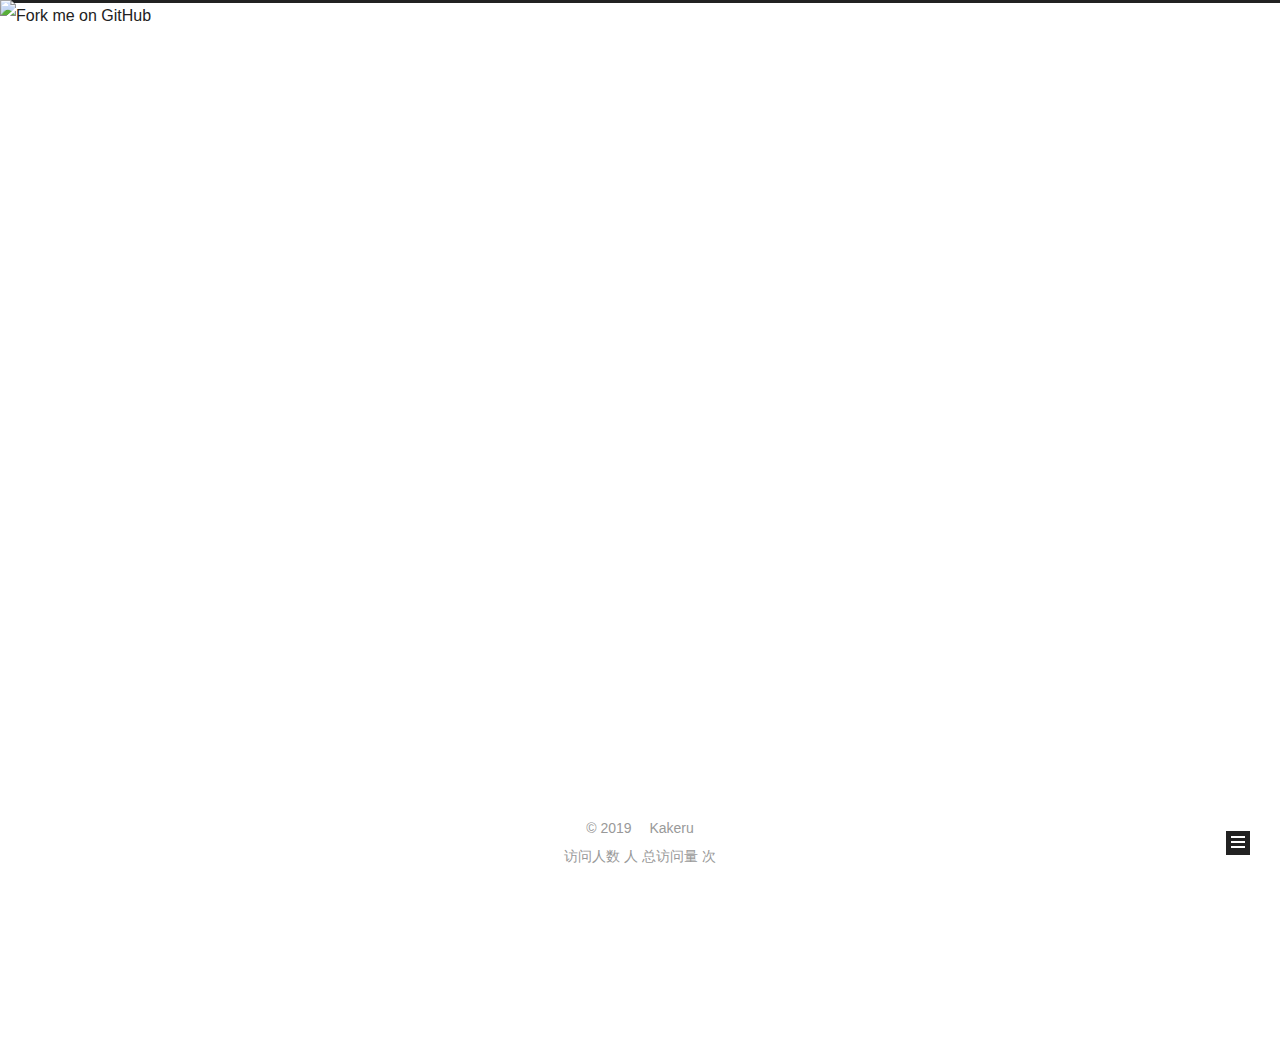
==== commit 2f5dfeb8: "Site updated: 2019-06-25 16:11:36" ====
--- a/index.html
+++ b/index.html
@@ -1,13 +1,4 @@
 <!DOCTYPE html>
-
-
-
-
-
-
-
-
-
 
 
 
@@ -18,66 +9,106 @@
 <head><meta name="generator" content="Hexo 3.9.0">
   <meta charset="UTF-8">
 <meta http-equiv="X-UA-Compatible" content="IE=edge">
-<meta name="viewport" content="width=device-width, initial-scale=1, maximum-scale=2">
+<meta name="viewport" content="width=device-width, initial-scale=1, maximum-scale=1">
 <meta name="theme-color" content="#222">
-
-
-
-
-
-
-
-
-
-
-
-
-
-
-
-
-
-
-
-
-
-
-<link rel="stylesheet" href="/lib/font-awesome/css/font-awesome.min.css?v=4.7.0">
-
-<link rel="stylesheet" href="/css/main.css?v=7.1.2">
-
-
-  <link rel="apple-touch-icon" sizes="180x180" href="/images/apple-touch-icon-next.png?v=7.1.2">
-
-
-  <link rel="icon" type="image/png" sizes="32x32" href="/images/favicon-32x32-next.png?v=7.1.2">
-
-
-  <link rel="icon" type="image/png" sizes="16x16" href="/images/favicon-16x16-next.png?v=7.1.2">
-
-
-  <link rel="mask-icon" href="/images/logo.svg?v=7.1.2" color="#222">
-
-
-
-
-
-
-
-<script id="hexo.configurations">
+<script src="//cdn.bootcss.com/pace/1.0.2/pace.min.js"></script>
+<link href="//cdn.bootcss.com/pace/1.0.2/themes/pink/pace-theme-flash.css" rel="stylesheet">
+
+
+
+
+
+
+
+
+<meta http-equiv="Cache-Control" content="no-transform">
+<meta http-equiv="Cache-Control" content="no-siteapp">
+
+
+
+
+
+
+
+
+
+
+
+
+
+
+
+
+  
+  
+  <link href="/lib/fancybox/source/jquery.fancybox.css?v=2.1.5" rel="stylesheet" type="text/css">
+
+
+
+
+
+
+
+<link href="/lib/font-awesome/css/font-awesome.min.css?v=4.6.2" rel="stylesheet" type="text/css">
+
+<link href="/css/main.css?v=5.1.4" rel="stylesheet" type="text/css">
+
+
+  <link rel="apple-touch-icon" sizes="180x180" href="/images/apple-touch-icon-next.png?v=5.1.4">
+
+
+  <link rel="icon" type="image/png" sizes="32x32" href="/uploads/caomei.png?v=5.1.4">
+
+
+  <link rel="icon" type="image/png" sizes="16x16" href="/uploads/caomei.png?v=5.1.4">
+
+
+  <link rel="mask-icon" href="/images/logo.svg?v=5.1.4" color="#222">
+
+
+
+
+
+  <meta name="keywords" content="Hexo, NexT">
+
+
+
+
+
+  <link rel="alternate" href="/atom.xml" title="Kakeru's blog" type="application/atom+xml">
+
+
+
+
+
+
+<meta name="description" content="����ǰ��">
+<meta property="og:type" content="website">
+<meta property="og:title" content="Kakeru&#39;s blog">
+<meta property="og:url" content="http://yoursite.com/index.html">
+<meta property="og:site_name" content="Kakeru&#39;s blog">
+<meta property="og:description" content="����ǰ��">
+<meta property="og:locale" content="zh-Hans">
+<meta name="twitter:card" content="summary">
+<meta name="twitter:title" content="Kakeru&#39;s blog">
+<meta name="twitter:description" content="����ǰ��">
+
+
+
+<script type="text/javascript" id="hexo.configurations">
   var NexT = window.NexT || {};
   var CONFIG = {
     root: '/',
     scheme: 'Muse',
-    version: '7.1.2',
-    sidebar: {"position":"left","display":"post","offset":12,"onmobile":false,"dimmer":false},
-    back2top: true,
-    back2top_sidebar: false,
-    fancybox: false,
-    fastclick: false,
-    lazyload: false,
+    version: '5.1.4',
+    sidebar: {"position":"left","display":"post","offset":12,"b2t":false,"scrollpercent":false,"onmobile":false},
+    fancybox: true,
     tabs: true,
     motion: {"enable":true,"async":false,"transition":{"post_block":"fadeIn","post_header":"slideDownIn","post_body":"slideDownIn","coll_header":"slideLeftIn","sidebar":"slideUpIn"}},
+    duoshuo: {
+      userId: '0',
+      author: '博主'
+    },
     algolia: {
       applicationID: '',
       apiKey: '',
@@ -89,73 +120,141 @@
 </script>
 
 
-  
-
-
-
-
-  <meta property="og:type" content="website">
-<meta property="og:title" content="Kakeru&#39;s blog">
-<meta property="og:url" content="http://yoursite.com/index.html">
-<meta property="og:site_name" content="Kakeru&#39;s blog">
-<meta property="og:locale" content="zh-Hans">
-<meta name="twitter:card" content="summary">
-<meta name="twitter:title" content="Kakeru&#39;s blog">
-
-
-
-
-
-  
-  
+
   <link rel="canonical" href="http://yoursite.com/">
 
 
 
-<script id="page.configurations">
-  CONFIG.page = {
-    sidebar: "",
-  };
+
+
+  <title>Kakeru's blog</title>
+  
+
+
+
+
+
+
+
+
+
+  <script>
+class Circle {
+    //创建对象
+    //以一个圆为对象
+    //设置随机的 x，y坐标，r半径，_mx，_my移动的距离
+    //this.r是创建圆的半径，参数越大半径越大
+    //this._mx,this._my是移动的距离，参数越大移动
+    constructor(x, y) {
+        this.x = x;
+        this.y = y;
+        this.r = Math.random() * 10 ;
+        this._mx = Math.random() ;
+        this._my = Math.random() ;
+
+    }
+
+    //canvas 画圆和画直线
+    //画圆就是正常的用canvas画一个圆
+    //画直线是两个圆连线，为了避免直线过多，给圆圈距离设置了一个值，距离很远的圆圈，就不做连线处理
+    drawCircle(ctx) {
+        ctx.beginPath();
+        //arc() 方法使用一个中心点和半径，为一个画布的当前子路径添加一条弧。
+        ctx.arc(this.x, this.y, this.r, 0, 360)
+        ctx.closePath();
+        ctx.fillStyle = 'rgba(204, 204, 204, 0.3)';
+        ctx.fill();
+    }
+
+    drawLine(ctx, _circle) {
+        let dx = this.x - _circle.x;
+        let dy = this.y - _circle.y;
+        let d = Math.sqrt(dx * dx + dy * dy)
+        if (d < 150) {
+            ctx.beginPath();
+            //开始一条路径，移动到位置 this.x,this.y。创建到达位置 _circle.x,_circle.y 的一条线：
+            ctx.moveTo(this.x, this.y);   //起始点
+            ctx.lineTo(_circle.x, _circle.y);   //终点
+            ctx.closePath();
+            ctx.strokeStyle = 'rgba(204, 204, 204, 0.3)';
+            ctx.stroke();
+        }
+    }
+
+    // 圆圈移动
+    // 圆圈移动的距离必须在屏幕范围内
+    move(w, h) {
+        this._mx = (this.x < w && this.x > 0) ? this._mx : (-this._mx);
+        this._my = (this.y < h && this.y > 0) ? this._my : (-this._my);
+        this.x += this._mx / 2;
+        this.y += this._my / 2;
+    }
+}
+//鼠标点画圆闪烁变动
+class currentCirle extends Circle {
+    constructor(x, y) {
+        super(x, y)
+    }
+
+    drawCircle(ctx) {
+        ctx.beginPath();
+        //注释内容为鼠标焦点的地方圆圈半径变化
+        //this.r = (this.r < 14 && this.r > 1) ? this.r + (Math.random() * 2 - 1) : 2;
+        this.r = 8;
+        ctx.arc(this.x, this.y, this.r, 0, 360);
+        ctx.closePath();
+        //ctx.fillStyle = 'rgba(0,0,0,' + (parseInt(Math.random() * 100) / 100) + ')'
+        ctx.fillStyle = 'rgba(255, 77, 54, 0.3)'
+        ctx.fill();
+
+    }
+}
+//更新页面用requestAnimationFrame替代setTimeout
+window.requestAnimationFrame = window.requestAnimationFrame || window.mozRequestAnimationFrame || window.webkitRequestAnimationFrame || window.msRequestAnimationFrame;
+
+let canvas = document.getElementById('canvas');
+let ctx = canvas.getContext('2d');
+let w = canvas.width = canvas.offsetWidth;
+let h = canvas.height = canvas.offsetHeight;
+let circles = [];
+let current_circle = new currentCirle(0, 0)
+
+let draw = function () {
+    ctx.clearRect(0, 0, w, h);
+    for (let i = 0; i < circles.length; i++) {
+        circles[i].move(w, h);
+        circles[i].drawCircle(ctx);
+        for (j = i + 1; j < circles.length; j++) {
+            circles[i].drawLine(ctx, circles[j])
+        }
+    }
+    if (current_circle.x) {
+        current_circle.drawCircle(ctx);
+        for (var k = 1; k < circles.length; k++) {
+            current_circle.drawLine(ctx, circles[k])
+        }
+    }
+    requestAnimationFrame(draw)
+}
+
+let init = function (num) {
+    for (var i = 0; i < num; i++) {
+        circles.push(new Circle(Math.random() * w, Math.random() * h));
+    }
+    draw();
+}
+window.addEventListener('load', init(60));
+window.onmousemove = function (e) {
+    e = e || window.event;
+    current_circle.x = e.clientX;
+    current_circle.y = e.clientY;
+}
+window.onmouseout = function () {
+    current_circle.x = null;
+    current_circle.y = null;
+
+};
 </script>
-
-  <title>Kakeru's blog</title>
-  
-
-
-
-
-
-
-
-
-
-
-
-
-  <noscript>
-  <style>
-  .use-motion .motion-element,
-  .use-motion .brand,
-  .use-motion .menu-item,
-  .sidebar-inner,
-  .use-motion .post-block,
-  .use-motion .pagination,
-  .use-motion .comments,
-  .use-motion .post-header,
-  .use-motion .post-body,
-  .use-motion .collection-title { opacity: initial; }
-
-  .use-motion .logo,
-  .use-motion .site-title,
-  .use-motion .site-subtitle {
-    opacity: initial;
-    top: initial;
-  }
-
-  .use-motion .logo-line-before i { left: initial; }
-  .use-motion .logo-line-after i { right: initial; }
-  </style>
-</noscript>
 
 </head>
 
@@ -169,10 +268,11 @@
   <div class="container sidebar-position-left 
   page-home">
     <div class="headband"></div>
+<a href="https://github.com/darryrzhong"><img style="position: absolute; top: 0; left: 0; border: 0;" src="https://s3.amazonaws.com/github/ribbons/forkme_left_gray_6d6d6d.png" alt="Fork me on GitHub"></a>
 
     <header id="header" class="header" itemscope itemtype="http://schema.org/WPHeader">
       <div class="header-inner"><div class="site-brand-wrapper">
-  <div class="site-meta">
+  <div class="site-meta ">
     
 
     <div class="custom-logo-site-title">
@@ -182,12 +282,13 @@
         <span class="logo-line-after"><i></i></span>
       </a>
     </div>
-    
-    
+      
+        <p class="site-subtitle">�����ŵ�С�˼�</p>
+      
   </div>
 
   <div class="site-nav-toggle">
-    <button aria-label="Navigationsleiste an/ausschalten">
+    <button>
       <span class="btn-bar"></span>
       <span class="btn-bar"></span>
       <span class="btn-bar"></span>
@@ -195,74 +296,108 @@
   </div>
 </div>
 
-
-
 <nav class="site-nav">
   
+
+  
     <ul id="menu" class="menu">
       
         
-        
-        
-          
-          <li class="menu-item menu-item-home menu-item-active">
-
-    
-    
-      
-    
-
-    
-
-    <a href="/" rel="section"><i class="menu-item-icon fa fa-fw fa-home"></i> <br>Startseite</a>
-
-  </li>
-        
-        
-        
-          
-          <li class="menu-item menu-item-archives">
-
-    
-    
-      
-    
-
-    
-
-    <a href="/archives/" rel="section"><i class="menu-item-icon fa fa-fw fa-archive"></i> <br>Archiv</a>
-
-  </li>
-
-      
+        <li class="menu-item menu-item-home">
+          <a href="/" rel="section">
+            
+              <i class="menu-item-icon fa fa-fw fa-home"></i> <br>
+            
+            首页
+          </a>
+        </li>
+      
+        
+        <li class="menu-item menu-item-categories">
+          <a href="/categories/" rel="section">
+            
+              <i class="menu-item-icon fa fa-fw fa-th"></i> <br>
+            
+            分类
+          </a>
+        </li>
+      
+        
+        <li class="menu-item menu-item-tags">
+          <a href="/tags/" rel="section">
+            
+              <i class="menu-item-icon fa fa-fw fa-tags"></i> <br>
+            
+            标签
+          </a>
+        </li>
+      
+        
+        <li class="menu-item menu-item-archives">
+          <a href="/archives/" rel="section">
+            
+              <i class="menu-item-icon fa fa-fw fa-archive"></i> <br>
+            
+            归档
+          </a>
+        </li>
+      
+        
+        <li class="menu-item menu-item-about">
+          <a href="/about/" rel="section">
+            
+              <i class="menu-item-icon fa fa-fw fa-user"></i> <br>
+            
+            关于
+          </a>
+        </li>
+      
+        
+        <li class="menu-item menu-item-message">
+          <a href="/message/" rel="section">
+            
+              <i class="menu-item-icon fa fa-fw fa-heart"></i> <br>
+            
+            留言板
+          </a>
+        </li>
+      
+        
+        <li class="menu-item menu-item-photo">
+          <a href="/photo/" rel="section">
+            
+              <i class="menu-item-icon fa fa-fw fa-image"></i> <br>
+            
+            摄影
+          </a>
+        </li>
+      
+        
+        <li class="menu-item menu-item-music">
+          <a href="/music/" rel="section">
+            
+              <i class="menu-item-icon fa fa-fw fa-music"></i> <br>
+            
+            音乐
+          </a>
+        </li>
+      
+
       
     </ul>
   
 
   
-    
-
-  
-
-  
 </nav>
 
 
 
-  
-
-
-
-</div>
+ </div>
     </header>
-
-    
-
 
     <main id="main" class="main">
       <div class="main-inner">
         <div class="content-wrap">
-          
           <div id="content" class="content">
             
   <section id="posts" class="posts-expand">
@@ -273,8 +408,6 @@
 
   
   
-  
-
   
 
   <article class="post post-type-normal" itemscope itemtype="http://schema.org/Article">
@@ -287,7 +420,7 @@
     <span hidden itemprop="author" itemscope itemtype="http://schema.org/Person">
       <meta itemprop="name" content="Kakeru">
       <meta itemprop="description" content>
-      <meta itemprop="image" content="/images/avatar.gif">
+      <meta itemprop="image" content="/images/tx.jpg">
     </span>
 
     <span hidden itemprop="publisher" itemscope itemtype="http://schema.org/Organization">
@@ -301,59 +434,97 @@
         
           <h1 class="post-title" itemprop="name headline">
                 
-                
-                <a href="/2019/06/25/my-first-blog/" class="post-title-link" itemprop="url">Unbenannt</a>
-              
-            
-          </h1>
+                <a class="post-title-link" href="/2019/06/25/my-first-blog/" itemprop="url">未命名</a></h1>
         
 
         <div class="post-meta">
           <span class="post-time">
-
-            
-            
-            
-
             
               <span class="post-meta-item-icon">
                 <i class="fa fa-calendar-o"></i>
               </span>
               
-                <span class="post-meta-item-text">Veröffentlicht am</span>
-              
-
+                <span class="post-meta-item-text">发表于</span>
+              
+              <time title="创建于" itemprop="dateCreated datePublished" datetime="2019-06-25T10:34:40+08:00">
+                2019-06-25
+              </time>
+            
+
+            
+
+            
+          </span>
+
+          
+
+          
+            
+              <span class="post-comments-count">
+              <span class="post-meta-divider">|</span>
+              <span class="post-meta-item-icon">
+                <i class="fa fa-comment-o"></i>
+              </span>
+              
+                <a href="/2019/06/25/my-first-blog/#SOHUCS" itemprop="discussionUrl">
+                  <span id="url::http://yoursite.com/2019/06/25/my-first-blog/" class="cy_cmt_count" data-xid="2019/06/25/my-first-blog/" itemprop="commentsCount"></span>
+                </a>
+              
+            
+          
+
+          
+          
+             <span id="/2019/06/25/my-first-blog/" class="leancloud_visitors" data-flag-title>
+               <span class="post-meta-divider">|</span>
+               <span class="post-meta-item-icon">
+                 <i class="fa fa-eye"></i>
+               </span>
+               
+                 <span class="post-meta-item-text">阅读次数&#58;</span>
+               
+                 <span class="leancloud-visitors-count"></span>
+             </span>
+          
+
+          
+
+          
+            <div class="post-wordcount">
               
                 
-              
-
-              <time title="Erstellt: 2019-06-25 10:34:40 / Geändert am: 10:37:24" itemprop="dateCreated datePublished" datetime="2019-06-25T10:34:40+08:00">2019-06-25</time>
-            
-
-            
-              
-
-              
-            
-          </span>
-
-          
-
-          
-            
-            
-          
-
-          
-          
-
-          
-
-          
-
-          
-
-        </div>
+                <span class="post-meta-item-icon">
+                  <i class="fa fa-file-word-o"></i>
+                </span>
+                
+                  <span class="post-meta-item-text">字数统计&#58;</span>
+                
+                <span title="字数统计">
+                  
+                </span>
+              
+
+              
+                <span class="post-meta-divider">|</span>
+              
+
+              
+                <span class="post-meta-item-icon">
+                  <i class="fa fa-clock-o"></i>
+                </span>
+                
+                  <span class="post-meta-item-text">阅读时长 &asymp;</span>
+                
+                <span title="阅读时长">
+                  
+                </span>
+              
+            </div>
+          
+
+          
+
+        </span></div>
       </header>
     
 
@@ -362,36 +533,34 @@
     
     <div class="post-body" itemprop="articleBody">
 
-      
-      
-
-      
-        
-          
-            <hr>
-<p>title: My first blog<br>date: 2019-06-25 10:34:40</p>
-<h2 id="tags"><a href="#tags" class="headerlink" title="tags:"></a>tags:</h2><p>辛苦建完了博客~</p>
-<p>嘻嘻嘻嘻嘻</p>
+
+      
+      
+
+      
+        
+          
+            <p>﻿﻿﻿—<br>date: 2019-06-25 10:34:40</p>
+<h2 id="First-Blog"><a href="#First-Blog" class="headerlink" title="First Blog"></a>First Blog</h2><p>辛苦建完了博客</p>
+<p>还有待完善…</p>
 
           
         
       
     </div>
-
-    
-
-    
-    
-    
-
-    
-
-    
-      
-    
-    
-
-    
+    
+    
+    
+
+
+
+    
+
+    
+
+    
+
+
 
     <footer class="post-footer">
       
@@ -419,6 +588,9 @@
 
 
           </div>
+          
+
+
           
 
         </div>
@@ -434,57 +606,73 @@
   </div>
 
   <aside id="sidebar" class="sidebar">
+    
     <div class="sidebar-inner">
 
       
 
       
 
-      <div class="site-overview-wrap sidebar-panel sidebar-panel-active">
+      <section class="site-overview-wrap sidebar-panel sidebar-panel-active">
         <div class="site-overview">
           <div class="site-author motion-element" itemprop="author" itemscope itemtype="http://schema.org/Person">
             
+              <img class="site-author-image" itemprop="image" src="/images/tx.jpg" alt="Kakeru">
+            
               <p class="site-author-name" itemprop="name">Kakeru</p>
-              <div class="site-description motion-element" itemprop="description"></div>
+              <p class="site-description motion-element" itemprop="description">����ǰ��</p>
           </div>
 
-          
-            <nav class="site-state motion-element">
-              
-                <div class="site-state-item site-state-posts">
+          <nav class="site-state motion-element">
+
+            
+              <div class="site-state-item site-state-posts">
+              
+                <a href="/archives/">
+              
+                  <span class="site-state-item-count">1</span>
+                  <span class="site-state-item-name">日志</span>
+                </a>
+              </div>
+            
+
+            
+
+            
+
+          </nav>
+
+          
+            <div class="feed-link motion-element">
+              <a href="/atom.xml" rel="alternate">
+                <i class="fa fa-rss"></i>
+                RSS
+              </a>
+            </div>
+          
+
+          
+            <div class="links-of-author motion-element">
                 
-                  <a href="/archives/">
+                  <span class="links-of-author-item">
+                    <a href="https://github.com/KakeruJ" target="_blank" title="GitHub">
+                      
+                        <i class="fa fa-fw fa-github"></i>GitHub</a>
+                  </span>
                 
-                    <span class="site-state-item-count">1</span>
-                    <span class="site-state-item-name">Artikel</span>
-                  </a>
-                </div>
-              
-
-              
-
-              
-            </nav>
-          
-
-          
-
-          
-
-          
-
-          
-
-          
-          
-
-          
-            
-          
+            </div>
+          
+
+          
+          
+
+          
+          
+
           
 
         </div>
-      </div>
+      </section>
 
       
 
@@ -492,7 +680,6 @@
 
     </div>
   </aside>
-  
 
 
         
@@ -502,31 +689,48 @@
     <footer id="footer" class="footer">
       <div class="footer-inner">
         <div class="copyright">&copy; <span itemprop="copyrightYear">2019</span>
-  <span class="with-love" id="animate">
-    <i class="fa fa-user"></i>
+  <span class="with-love">
+    <i class="fa fa-heart"></i>
   </span>
   <span class="author" itemprop="copyrightHolder">Kakeru</span>
 
   
-
-  
 </div>
 
 
-  <div class="powered-by">Erstellt mit  <a href="https://hexo.io" class="theme-link" rel="noopener" target="_blank">Hexo</a> v3.9.0</div>
-
-
-
-  <span class="post-meta-divider">|</span>
-
-
-
-  <div class="theme-info">Design – <a href="https://theme-next.org" class="theme-link" rel="noopener" target="_blank">NexT.Muse</a> v7.1.2</div>
-
-
-
-
-        
+  <!--<div class="powered-by">由 <a class="theme-link" target="_blank" href="https://hexo.io">Hexo</a> 强力驱动</div>-->
+
+
+
+ <!-- <span class="post-meta-divider">|</span>-->
+
+
+
+  <!--<div class="theme-info">主题 &mdash; <a class="theme-link" target="_blank" href="https://github.com/iissnan/hexo-theme-next">NexT.Muse</a> v5.1.4</div>-->
+
+
+
+
+        
+<div class="busuanzi-count">
+  <script async src="https://dn-lbstatics.qbox.me/busuanzi/2.3/busuanzi.pure.mini.js"></script>
+
+  
+    <span class="site-uv">
+      <i class="fa fa-user"></i> 访问人数
+      <span class="busuanzi-value" id="busuanzi_value_site_uv"></span>
+      人
+    </span>
+  
+
+  
+    <span class="site-pv">
+      <i class="fa fa-eye"></i> 总访问量
+      <span class="busuanzi-value" id="busuanzi_value_site_pv"></span>
+      次
+    </span>
+  
+</div>
 
 
 
@@ -548,14 +752,17 @@
 
     
 
-    
-
-    
   </div>
 
-  
-
-<script>
+  <div class="bg_content">
+    <canvas id="canvas"></canvas>
+</div>
+
+
+
+  
+
+<script type="text/javascript">
   if (Object.prototype.toString.call(window.Promise) !== '[object Function]') {
     window.Promise = null;
   }
@@ -569,100 +776,259 @@
 
 
 
-
-
-
-
-
-
-
-
-
-
-
-
-
-
-
-
-
-  
-  <script src="/lib/jquery/index.js?v=3.4.1"></script>
-
-  
-  <script src="/lib/velocity/velocity.min.js?v=1.2.1"></script>
-
-  
-  <script src="/lib/velocity/velocity.ui.min.js?v=1.2.1"></script>
-
-
-  
-
-
-  <script src="/js/utils.js?v=7.1.2"></script>
-
-  <script src="/js/motion.js?v=7.1.2"></script>
-
-
-
-  
-  
-
-
-  <script src="/js/schemes/muse.js?v=7.1.2"></script>
-
-
-
-  
-
-  
-
-
-  <script src="/js/next-boot.js?v=7.1.2"></script>
-
-
-  
-
-  
-
-  
-
-  
-
-
-
-  
-
-
-
-
-  
-
-  
-
-  
-
-  
-
-  
-
-  
-
-  
-
-  
-
-  
-
-  
-
-  
-
-  
-
-  
-
-  
+  
+
+
+  
+
+
+
+
+
+
+
+
+
+
+
+  
+  
+    <script type="text/javascript" src="/lib/jquery/index.js?v=2.1.3"></script>
+  
+
+  
+  
+    <script type="text/javascript" src="/lib/fastclick/lib/fastclick.min.js?v=1.0.6"></script>
+  
+
+  
+  
+    <script type="text/javascript" src="/lib/jquery_lazyload/jquery.lazyload.js?v=1.9.7"></script>
+  
+
+  
+  
+    <script type="text/javascript" src="/lib/velocity/velocity.min.js?v=1.2.1"></script>
+  
+
+  
+  
+    <script type="text/javascript" src="/lib/velocity/velocity.ui.min.js?v=1.2.1"></script>
+  
+
+  
+  
+    <script type="text/javascript" src="/lib/fancybox/source/jquery.fancybox.pack.js?v=2.1.5"></script>
+  
+
+  
+  
+    <script type="text/javascript" src="/lib/canvas-nest/canvas-nest.min.js"></script>
+  
+
+
+  
+
+
+  <script type="text/javascript" src="/js/src/utils.js?v=5.1.4"></script>
+
+  <script type="text/javascript" src="/js/src/motion.js?v=5.1.4"></script>
+
+
+
+  
+  
+
+  
+
+  
+
+
+  <script type="text/javascript" src="/js/src/bootstrap.js?v=5.1.4"></script>
+
+
+
+  
+
+
+  
+
+
+
+
+	
+
+
+
+
+
+  
+
+
+
+
+
+  
+
+
+
+
+  
+    <script id="cy_cmt_num" src="https://changyan.sohu.com/upload/plugins/plugins.list.count.js?clientId=cytxCyGhU"></script>
+  
+
+
+
+
+
+
+
+
+
+  
+
+
+
+
+
+  
+
+  
+  <script src="https://cdn1.lncld.net/static/js/av-core-mini-0.6.4.js"></script>
+  <script>AV.initialize("29xnQ1C2kcwORHYYn7xsWTnS-gzGzoHsz", "Rq1Gk75oRwH78BryWUL4oYzj");</script>
+  <script>
+    function showTime(Counter) {
+      var query = new AV.Query(Counter);
+      var entries = [];
+      var $visitors = $(".leancloud_visitors");
+
+      $visitors.each(function () {
+        entries.push( $(this).attr("id").trim() );
+      });
+
+      query.containedIn('url', entries);
+      query.find()
+        .done(function (results) {
+          var COUNT_CONTAINER_REF = '.leancloud-visitors-count';
+
+          if (results.length === 0) {
+            $visitors.find(COUNT_CONTAINER_REF).text(0);
+            return;
+          }
+
+          for (var i = 0; i < results.length; i++) {
+            var item = results[i];
+            var url = item.get('url');
+            var time = item.get('time');
+            var element = document.getElementById(url);
+
+            $(element).find(COUNT_CONTAINER_REF).text(time);
+          }
+          for(var i = 0; i < entries.length; i++) {
+            var url = entries[i];
+            var element = document.getElementById(url);
+            var countSpan = $(element).find(COUNT_CONTAINER_REF);
+            if( countSpan.text() == '') {
+              countSpan.text(0);
+            }
+          }
+        })
+        .fail(function (object, error) {
+          console.log("Error: " + error.code + " " + error.message);
+        });
+    }
+
+    function addCount(Counter) {
+      var $visitors = $(".leancloud_visitors");
+      var url = $visitors.attr('id').trim();
+      var title = $visitors.attr('data-flag-title').trim();
+      var query = new AV.Query(Counter);
+
+      query.equalTo("url", url);
+      query.find({
+        success: function(results) {
+          if (results.length > 0) {
+            var counter = results[0];
+            counter.fetchWhenSave(true);
+            counter.increment("time");
+            counter.save(null, {
+              success: function(counter) {
+                var $element = $(document.getElementById(url));
+                $element.find('.leancloud-visitors-count').text(counter.get('time'));
+              },
+              error: function(counter, error) {
+                console.log('Failed to save Visitor num, with error message: ' + error.message);
+              }
+            });
+          } else {
+            var newcounter = new Counter();
+            /* Set ACL */
+            var acl = new AV.ACL();
+            acl.setPublicReadAccess(true);
+            acl.setPublicWriteAccess(true);
+            newcounter.setACL(acl);
+            /* End Set ACL */
+            newcounter.set("title", title);
+            newcounter.set("url", url);
+            newcounter.set("time", 1);
+            newcounter.save(null, {
+              success: function(newcounter) {
+                var $element = $(document.getElementById(url));
+                $element.find('.leancloud-visitors-count').text(newcounter.get('time'));
+              },
+              error: function(newcounter, error) {
+                console.log('Failed to create');
+              }
+            });
+          }
+        },
+        error: function(error) {
+          console.log('Error:' + error.code + " " + error.message);
+        }
+      });
+    }
+
+    $(function() {
+      var Counter = AV.Object.extend("Counter");
+      if ($('.leancloud_visitors').length == 1) {
+        addCount(Counter);
+      } else if ($('.post-title-link').length > 1) {
+        showTime(Counter);
+      }
+    });
+  </script>
+
+
+
+  
+
+  
+<script>
+(function(){
+    var bp = document.createElement('script');
+    var curProtocol = window.location.protocol.split(':')[0];
+    if (curProtocol === 'https') {
+        bp.src = 'https://zz.bdstatic.com/linksubmit/push.js';        
+    }
+    else {
+        bp.src = 'http://push.zhanzhang.baidu.com/push.js';
+    }
+    var s = document.getElementsByTagName("script")[0];
+    s.parentNode.insertBefore(bp, s);
+})();
+</script>
+
+
+  
+  
+
+  
+
+  
+
+  
+
+
 
 </body>
 </html>
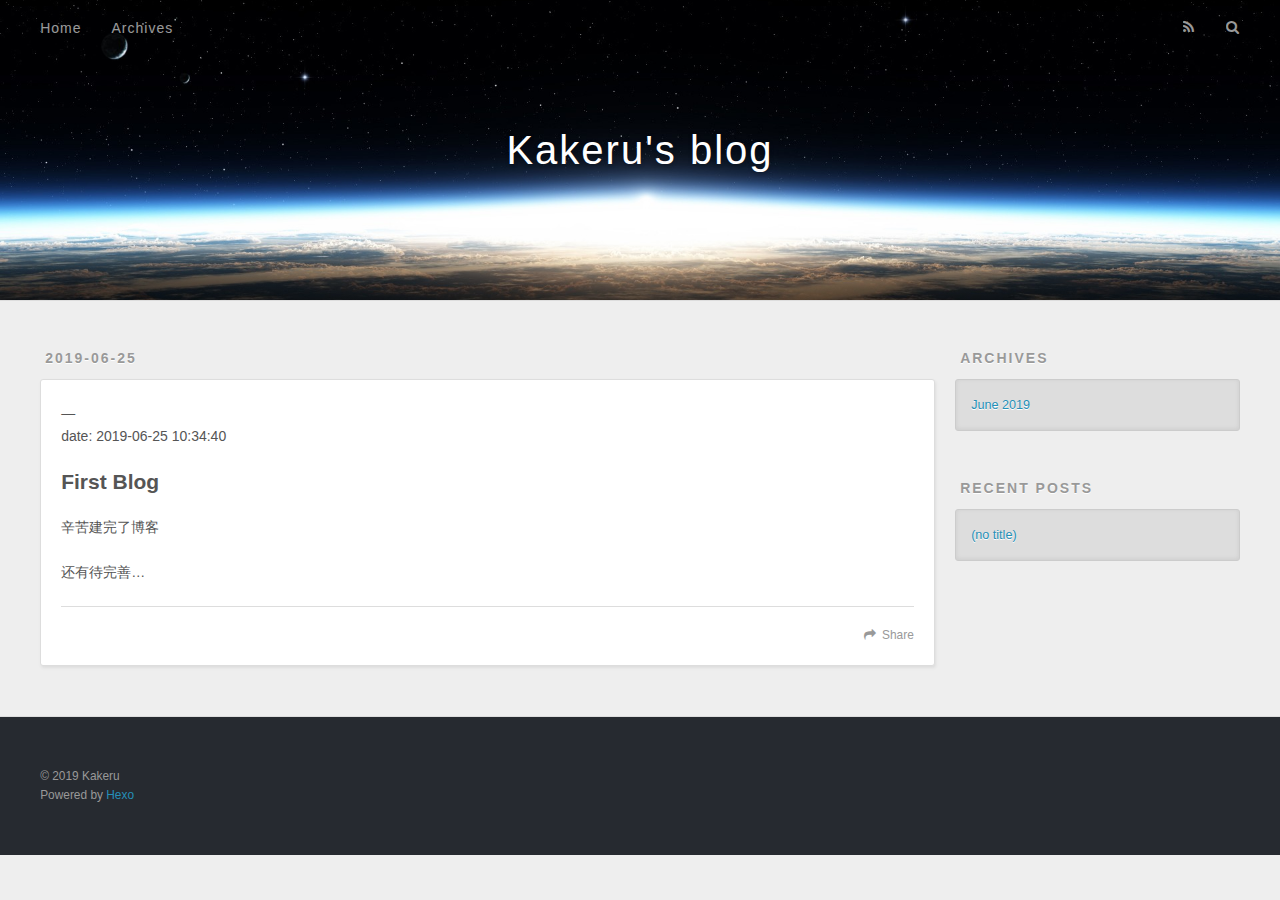
==== commit c201160e: "Site updated: 2019-06-26 18:14:23" ====
--- a/index.html
+++ b/index.html
@@ -1,1034 +1,168 @@
 <!DOCTYPE html>
+<html>
+<head><meta name="generator" content="Hexo 3.9.0">
+  <meta charset="utf-8">
+  
 
+  
+  <title>Kakeru&#39;s blog</title>
+  <meta name="viewport" content="width=device-width, initial-scale=1, maximum-scale=1">
+  <meta property="og:type" content="website">
+<meta property="og:title" content="Kakeru&#39;s blog">
+<meta property="og:url" content="http://yoursite.com/index.html">
+<meta property="og:site_name" content="Kakeru&#39;s blog">
+<meta property="og:locale" content="default">
+<meta name="twitter:card" content="summary">
+<meta name="twitter:title" content="Kakeru&#39;s blog">
+  
+    <link rel="alternate" href="/atom.xml" title="Kakeru&#39;s blog" type="application/atom+xml">
+  
+  
+    <link rel="icon" href="/favicon.png">
+  
+  
+    <link href="//fonts.googleapis.com/css?family=Source+Code+Pro" rel="stylesheet" type="text/css">
+  
+  <link rel="stylesheet" href="/css/style.css">
+</head>
+</html>
+<body>
+  <div id="container">
+    <div id="wrap">
+      <header id="header">
+  <div id="banner"></div>
+  <div id="header-outer" class="outer">
+    <div id="header-title" class="inner">
+      <h1 id="logo-wrap">
+        <a href="/" id="logo">Kakeru&#39;s blog</a>
+      </h1>
+      
+    </div>
+    <div id="header-inner" class="inner">
+      <nav id="main-nav">
+        <a id="main-nav-toggle" class="nav-icon"></a>
+        
+          <a class="main-nav-link" href="/">Home</a>
+        
+          <a class="main-nav-link" href="/archives">Archives</a>
+        
+      </nav>
+      <nav id="sub-nav">
+        
+          <a id="nav-rss-link" class="nav-icon" href="/atom.xml" title="RSS Feed"></a>
+        
+        <a id="nav-search-btn" class="nav-icon" title="Search"></a>
+      </nav>
+      <div id="search-form-wrap">
+        <form action="//google.com/search" method="get" accept-charset="UTF-8" class="search-form"><input type="search" name="q" class="search-form-input" placeholder="Search"><button type="submit" class="search-form-submit">&#xF002;</button><input type="hidden" name="sitesearch" value="http://yoursite.com"></form>
+      </div>
+    </div>
+  </div>
+</header>
+      <div class="outer">
+        <section id="main">
+  
+    <article id="post-my-first-blog" class="article article-type-post" itemscope itemprop="blogPost">
+  <div class="article-meta">
+    <a href="/2019/06/25/my-first-blog/" class="article-date">
+  <time datetime="2019-06-25T02:34:40.996Z" itemprop="datePublished">2019-06-25</time>
+</a>
+    
+  </div>
+  <div class="article-inner">
+    
+    
+    <div class="article-entry" itemprop="articleBody">
+      
+        <p>﻿﻿﻿—<br>date: 2019-06-25 10:34:40</p>
+<h2 id="First-Blog"><a href="#First-Blog" class="headerlink" title="First Blog"></a>First Blog</h2><p>辛苦建完了博客</p>
+<p>还有待完善…</p>
+
+      
+    </div>
+    <footer class="article-footer">
+      <a data-url="http://yoursite.com/2019/06/25/my-first-blog/" data-id="cjxcvk7wg000084uiyzjxcd1h" class="article-share-link">Share</a>
+      
+      
+    </footer>
+  </div>
+  
+</article>
 
 
   
 
 
-<html class="theme-next muse use-motion" lang="zh-Hans">
-<head><meta name="generator" content="Hexo 3.9.0">
-  <meta charset="UTF-8">
-<meta http-equiv="X-UA-Compatible" content="IE=edge">
-<meta name="viewport" content="width=device-width, initial-scale=1, maximum-scale=1">
-<meta name="theme-color" content="#222">
-<script src="//cdn.bootcss.com/pace/1.0.2/pace.min.js"></script>
-<link href="//cdn.bootcss.com/pace/1.0.2/themes/pink/pace-theme-flash.css" rel="stylesheet">
+</section>
+        
+          <aside id="sidebar">
+  
+    
+
+  
+    
+
+  
+    
+  
+    
+  <div class="widget-wrap">
+    <h3 class="widget-title">Archives</h3>
+    <div class="widget">
+      <ul class="archive-list"><li class="archive-list-item"><a class="archive-list-link" href="/archives/2019/06/">June 2019</a></li></ul>
+    </div>
+  </div>
+
+
+  
+    
+  <div class="widget-wrap">
+    <h3 class="widget-title">Recent Posts</h3>
+    <div class="widget">
+      <ul>
+        
+          <li>
+            <a href="/2019/06/25/my-first-blog/">(no title)</a>
+          </li>
+        
+      </ul>
+    </div>
+  </div>
+
+  
+</aside>
+        
+      </div>
+      <footer id="footer">
+  
+  <div class="outer">
+    <div id="footer-info" class="inner">
+      &copy; 2019 Kakeru<br>
+      Powered by <a href="http://hexo.io/" target="_blank">Hexo</a>
+    </div>
+  </div>
+</footer>
+    </div>
+    <nav id="mobile-nav">
+  
+    <a href="/" class="mobile-nav-link">Home</a>
+  
+    <a href="/archives" class="mobile-nav-link">Archives</a>
+  
+</nav>
+    
+
+<script src="//ajax.googleapis.com/ajax/libs/jquery/2.0.3/jquery.min.js"></script>
+
+
+  <link rel="stylesheet" href="/fancybox/jquery.fancybox.css">
+  <script src="/fancybox/jquery.fancybox.pack.js"></script>
+
+
+<script src="/js/script.js"></script>
 
 
 
-
-
-
-
-
-<meta http-equiv="Cache-Control" content="no-transform">
-<meta http-equiv="Cache-Control" content="no-siteapp">
-
-
-
-
-
-
-
-
-
-
-
-
-
-
-
-
-  
-  
-  <link href="/lib/fancybox/source/jquery.fancybox.css?v=2.1.5" rel="stylesheet" type="text/css">
-
-
-
-
-
-
-
-<link href="/lib/font-awesome/css/font-awesome.min.css?v=4.6.2" rel="stylesheet" type="text/css">
-
-<link href="/css/main.css?v=5.1.4" rel="stylesheet" type="text/css">
-
-
-  <link rel="apple-touch-icon" sizes="180x180" href="/images/apple-touch-icon-next.png?v=5.1.4">
-
-
-  <link rel="icon" type="image/png" sizes="32x32" href="/uploads/caomei.png?v=5.1.4">
-
-
-  <link rel="icon" type="image/png" sizes="16x16" href="/uploads/caomei.png?v=5.1.4">
-
-
-  <link rel="mask-icon" href="/images/logo.svg?v=5.1.4" color="#222">
-
-
-
-
-
-  <meta name="keywords" content="Hexo, NexT">
-
-
-
-
-
-  <link rel="alternate" href="/atom.xml" title="Kakeru's blog" type="application/atom+xml">
-
-
-
-
-
-
-<meta name="description" content="����ǰ��">
-<meta property="og:type" content="website">
-<meta property="og:title" content="Kakeru&#39;s blog">
-<meta property="og:url" content="http://yoursite.com/index.html">
-<meta property="og:site_name" content="Kakeru&#39;s blog">
-<meta property="og:description" content="����ǰ��">
-<meta property="og:locale" content="zh-Hans">
-<meta name="twitter:card" content="summary">
-<meta name="twitter:title" content="Kakeru&#39;s blog">
-<meta name="twitter:description" content="����ǰ��">
-
-
-
-<script type="text/javascript" id="hexo.configurations">
-  var NexT = window.NexT || {};
-  var CONFIG = {
-    root: '/',
-    scheme: 'Muse',
-    version: '5.1.4',
-    sidebar: {"position":"left","display":"post","offset":12,"b2t":false,"scrollpercent":false,"onmobile":false},
-    fancybox: true,
-    tabs: true,
-    motion: {"enable":true,"async":false,"transition":{"post_block":"fadeIn","post_header":"slideDownIn","post_body":"slideDownIn","coll_header":"slideLeftIn","sidebar":"slideUpIn"}},
-    duoshuo: {
-      userId: '0',
-      author: '博主'
-    },
-    algolia: {
-      applicationID: '',
-      apiKey: '',
-      indexName: '',
-      hits: {"per_page":10},
-      labels: {"input_placeholder":"Search for Posts","hits_empty":"We didn't find any results for the search: ${query}","hits_stats":"${hits} results found in ${time} ms"}
-    }
-  };
-</script>
-
-
-
-  <link rel="canonical" href="http://yoursite.com/">
-
-
-
-
-
-  <title>Kakeru's blog</title>
-  
-
-
-
-
-
-
-
-
-
-  <script>
-class Circle {
-    //创建对象
-    //以一个圆为对象
-    //设置随机的 x，y坐标，r半径，_mx，_my移动的距离
-    //this.r是创建圆的半径，参数越大半径越大
-    //this._mx,this._my是移动的距离，参数越大移动
-    constructor(x, y) {
-        this.x = x;
-        this.y = y;
-        this.r = Math.random() * 10 ;
-        this._mx = Math.random() ;
-        this._my = Math.random() ;
-
-    }
-
-    //canvas 画圆和画直线
-    //画圆就是正常的用canvas画一个圆
-    //画直线是两个圆连线，为了避免直线过多，给圆圈距离设置了一个值，距离很远的圆圈，就不做连线处理
-    drawCircle(ctx) {
-        ctx.beginPath();
-        //arc() 方法使用一个中心点和半径，为一个画布的当前子路径添加一条弧。
-        ctx.arc(this.x, this.y, this.r, 0, 360)
-        ctx.closePath();
-        ctx.fillStyle = 'rgba(204, 204, 204, 0.3)';
-        ctx.fill();
-    }
-
-    drawLine(ctx, _circle) {
-        let dx = this.x - _circle.x;
-        let dy = this.y - _circle.y;
-        let d = Math.sqrt(dx * dx + dy * dy)
-        if (d < 150) {
-            ctx.beginPath();
-            //开始一条路径，移动到位置 this.x,this.y。创建到达位置 _circle.x,_circle.y 的一条线：
-            ctx.moveTo(this.x, this.y);   //起始点
-            ctx.lineTo(_circle.x, _circle.y);   //终点
-            ctx.closePath();
-            ctx.strokeStyle = 'rgba(204, 204, 204, 0.3)';
-            ctx.stroke();
-        }
-    }
-
-    // 圆圈移动
-    // 圆圈移动的距离必须在屏幕范围内
-    move(w, h) {
-        this._mx = (this.x < w && this.x > 0) ? this._mx : (-this._mx);
-        this._my = (this.y < h && this.y > 0) ? this._my : (-this._my);
-        this.x += this._mx / 2;
-        this.y += this._my / 2;
-    }
-}
-//鼠标点画圆闪烁变动
-class currentCirle extends Circle {
-    constructor(x, y) {
-        super(x, y)
-    }
-
-    drawCircle(ctx) {
-        ctx.beginPath();
-        //注释内容为鼠标焦点的地方圆圈半径变化
-        //this.r = (this.r < 14 && this.r > 1) ? this.r + (Math.random() * 2 - 1) : 2;
-        this.r = 8;
-        ctx.arc(this.x, this.y, this.r, 0, 360);
-        ctx.closePath();
-        //ctx.fillStyle = 'rgba(0,0,0,' + (parseInt(Math.random() * 100) / 100) + ')'
-        ctx.fillStyle = 'rgba(255, 77, 54, 0.3)'
-        ctx.fill();
-
-    }
-}
-//更新页面用requestAnimationFrame替代setTimeout
-window.requestAnimationFrame = window.requestAnimationFrame || window.mozRequestAnimationFrame || window.webkitRequestAnimationFrame || window.msRequestAnimationFrame;
-
-let canvas = document.getElementById('canvas');
-let ctx = canvas.getContext('2d');
-let w = canvas.width = canvas.offsetWidth;
-let h = canvas.height = canvas.offsetHeight;
-let circles = [];
-let current_circle = new currentCirle(0, 0)
-
-let draw = function () {
-    ctx.clearRect(0, 0, w, h);
-    for (let i = 0; i < circles.length; i++) {
-        circles[i].move(w, h);
-        circles[i].drawCircle(ctx);
-        for (j = i + 1; j < circles.length; j++) {
-            circles[i].drawLine(ctx, circles[j])
-        }
-    }
-    if (current_circle.x) {
-        current_circle.drawCircle(ctx);
-        for (var k = 1; k < circles.length; k++) {
-            current_circle.drawLine(ctx, circles[k])
-        }
-    }
-    requestAnimationFrame(draw)
-}
-
-let init = function (num) {
-    for (var i = 0; i < num; i++) {
-        circles.push(new Circle(Math.random() * w, Math.random() * h));
-    }
-    draw();
-}
-window.addEventListener('load', init(60));
-window.onmousemove = function (e) {
-    e = e || window.event;
-    current_circle.x = e.clientX;
-    current_circle.y = e.clientY;
-}
-window.onmouseout = function () {
-    current_circle.x = null;
-    current_circle.y = null;
-
-};
-</script>
-
-</head>
-
-<body itemscope itemtype="http://schema.org/WebPage" lang="zh-Hans">
-
-  
-  
-    
-  
-
-  <div class="container sidebar-position-left 
-  page-home">
-    <div class="headband"></div>
-<a href="https://github.com/darryrzhong"><img style="position: absolute; top: 0; left: 0; border: 0;" src="https://s3.amazonaws.com/github/ribbons/forkme_left_gray_6d6d6d.png" alt="Fork me on GitHub"></a>
-
-    <header id="header" class="header" itemscope itemtype="http://schema.org/WPHeader">
-      <div class="header-inner"><div class="site-brand-wrapper">
-  <div class="site-meta ">
-    
-
-    <div class="custom-logo-site-title">
-      <a href="/" class="brand" rel="start">
-        <span class="logo-line-before"><i></i></span>
-        <span class="site-title">Kakeru's blog</span>
-        <span class="logo-line-after"><i></i></span>
-      </a>
-    </div>
-      
-        <p class="site-subtitle">�����ŵ�С�˼�</p>
-      
   </div>
-
-  <div class="site-nav-toggle">
-    <button>
-      <span class="btn-bar"></span>
-      <span class="btn-bar"></span>
-      <span class="btn-bar"></span>
-    </button>
-  </div>
-</div>
-
-<nav class="site-nav">
-  
-
-  
-    <ul id="menu" class="menu">
-      
-        
-        <li class="menu-item menu-item-home">
-          <a href="/" rel="section">
-            
-              <i class="menu-item-icon fa fa-fw fa-home"></i> <br>
-            
-            首页
-          </a>
-        </li>
-      
-        
-        <li class="menu-item menu-item-categories">
-          <a href="/categories/" rel="section">
-            
-              <i class="menu-item-icon fa fa-fw fa-th"></i> <br>
-            
-            分类
-          </a>
-        </li>
-      
-        
-        <li class="menu-item menu-item-tags">
-          <a href="/tags/" rel="section">
-            
-              <i class="menu-item-icon fa fa-fw fa-tags"></i> <br>
-            
-            标签
-          </a>
-        </li>
-      
-        
-        <li class="menu-item menu-item-archives">
-          <a href="/archives/" rel="section">
-            
-              <i class="menu-item-icon fa fa-fw fa-archive"></i> <br>
-            
-            归档
-          </a>
-        </li>
-      
-        
-        <li class="menu-item menu-item-about">
-          <a href="/about/" rel="section">
-            
-              <i class="menu-item-icon fa fa-fw fa-user"></i> <br>
-            
-            关于
-          </a>
-        </li>
-      
-        
-        <li class="menu-item menu-item-message">
-          <a href="/message/" rel="section">
-            
-              <i class="menu-item-icon fa fa-fw fa-heart"></i> <br>
-            
-            留言板
-          </a>
-        </li>
-      
-        
-        <li class="menu-item menu-item-photo">
-          <a href="/photo/" rel="section">
-            
-              <i class="menu-item-icon fa fa-fw fa-image"></i> <br>
-            
-            摄影
-          </a>
-        </li>
-      
-        
-        <li class="menu-item menu-item-music">
-          <a href="/music/" rel="section">
-            
-              <i class="menu-item-icon fa fa-fw fa-music"></i> <br>
-            
-            音乐
-          </a>
-        </li>
-      
-
-      
-    </ul>
-  
-
-  
-</nav>
-
-
-
- </div>
-    </header>
-
-    <main id="main" class="main">
-      <div class="main-inner">
-        <div class="content-wrap">
-          <div id="content" class="content">
-            
-  <section id="posts" class="posts-expand">
-    
-      
-
-  
-
-  
-  
-  
-
-  <article class="post post-type-normal" itemscope itemtype="http://schema.org/Article">
-  
-  
-  
-  <div class="post-block">
-    <link itemprop="mainEntityOfPage" href="http://yoursite.com/2019/06/25/my-first-blog/">
-
-    <span hidden itemprop="author" itemscope itemtype="http://schema.org/Person">
-      <meta itemprop="name" content="Kakeru">
-      <meta itemprop="description" content>
-      <meta itemprop="image" content="/images/tx.jpg">
-    </span>
-
-    <span hidden itemprop="publisher" itemscope itemtype="http://schema.org/Organization">
-      <meta itemprop="name" content="Kakeru's blog">
-    </span>
-
-    
-      <header class="post-header">
-
-        
-        
-          <h1 class="post-title" itemprop="name headline">
-                
-                <a class="post-title-link" href="/2019/06/25/my-first-blog/" itemprop="url">未命名</a></h1>
-        
-
-        <div class="post-meta">
-          <span class="post-time">
-            
-              <span class="post-meta-item-icon">
-                <i class="fa fa-calendar-o"></i>
-              </span>
-              
-                <span class="post-meta-item-text">发表于</span>
-              
-              <time title="创建于" itemprop="dateCreated datePublished" datetime="2019-06-25T10:34:40+08:00">
-                2019-06-25
-              </time>
-            
-
-            
-
-            
-          </span>
-
-          
-
-          
-            
-              <span class="post-comments-count">
-              <span class="post-meta-divider">|</span>
-              <span class="post-meta-item-icon">
-                <i class="fa fa-comment-o"></i>
-              </span>
-              
-                <a href="/2019/06/25/my-first-blog/#SOHUCS" itemprop="discussionUrl">
-                  <span id="url::http://yoursite.com/2019/06/25/my-first-blog/" class="cy_cmt_count" data-xid="2019/06/25/my-first-blog/" itemprop="commentsCount"></span>
-                </a>
-              
-            
-          
-
-          
-          
-             <span id="/2019/06/25/my-first-blog/" class="leancloud_visitors" data-flag-title>
-               <span class="post-meta-divider">|</span>
-               <span class="post-meta-item-icon">
-                 <i class="fa fa-eye"></i>
-               </span>
-               
-                 <span class="post-meta-item-text">阅读次数&#58;</span>
-               
-                 <span class="leancloud-visitors-count"></span>
-             </span>
-          
-
-          
-
-          
-            <div class="post-wordcount">
-              
-                
-                <span class="post-meta-item-icon">
-                  <i class="fa fa-file-word-o"></i>
-                </span>
-                
-                  <span class="post-meta-item-text">字数统计&#58;</span>
-                
-                <span title="字数统计">
-                  
-                </span>
-              
-
-              
-                <span class="post-meta-divider">|</span>
-              
-
-              
-                <span class="post-meta-item-icon">
-                  <i class="fa fa-clock-o"></i>
-                </span>
-                
-                  <span class="post-meta-item-text">阅读时长 &asymp;</span>
-                
-                <span title="阅读时长">
-                  
-                </span>
-              
-            </div>
-          
-
-          
-
-        </span></div>
-      </header>
-    
-
-    
-    
-    
-    <div class="post-body" itemprop="articleBody">
-
-
-      
-      
-
-      
-        
-          
-            <p>﻿﻿﻿—<br>date: 2019-06-25 10:34:40</p>
-<h2 id="First-Blog"><a href="#First-Blog" class="headerlink" title="First Blog"></a>First Blog</h2><p>辛苦建完了博客</p>
-<p>还有待完善…</p>
-
-          
-        
-      
-    </div>
-    
-    
-    
-
-
-
-    
-
-    
-
-    
-
-
-
-    <footer class="post-footer">
-      
-
-      
-
-      
-
-      
-      
-        <div class="post-eof"></div>
-      
-    </footer>
-  </div>
-  
-  
-  
-  </article>
-
-
-    
-  </section>
-
-  
-
-
-          </div>
-          
-
-
-          
-
-        </div>
-        
-          
-  
-  <div class="sidebar-toggle">
-    <div class="sidebar-toggle-line-wrap">
-      <span class="sidebar-toggle-line sidebar-toggle-line-first"></span>
-      <span class="sidebar-toggle-line sidebar-toggle-line-middle"></span>
-      <span class="sidebar-toggle-line sidebar-toggle-line-last"></span>
-    </div>
-  </div>
-
-  <aside id="sidebar" class="sidebar">
-    
-    <div class="sidebar-inner">
-
-      
-
-      
-
-      <section class="site-overview-wrap sidebar-panel sidebar-panel-active">
-        <div class="site-overview">
-          <div class="site-author motion-element" itemprop="author" itemscope itemtype="http://schema.org/Person">
-            
-              <img class="site-author-image" itemprop="image" src="/images/tx.jpg" alt="Kakeru">
-            
-              <p class="site-author-name" itemprop="name">Kakeru</p>
-              <p class="site-description motion-element" itemprop="description">����ǰ��</p>
-          </div>
-
-          <nav class="site-state motion-element">
-
-            
-              <div class="site-state-item site-state-posts">
-              
-                <a href="/archives/">
-              
-                  <span class="site-state-item-count">1</span>
-                  <span class="site-state-item-name">日志</span>
-                </a>
-              </div>
-            
-
-            
-
-            
-
-          </nav>
-
-          
-            <div class="feed-link motion-element">
-              <a href="/atom.xml" rel="alternate">
-                <i class="fa fa-rss"></i>
-                RSS
-              </a>
-            </div>
-          
-
-          
-            <div class="links-of-author motion-element">
-                
-                  <span class="links-of-author-item">
-                    <a href="https://github.com/KakeruJ" target="_blank" title="GitHub">
-                      
-                        <i class="fa fa-fw fa-github"></i>GitHub</a>
-                  </span>
-                
-            </div>
-          
-
-          
-          
-
-          
-          
-
-          
-
-        </div>
-      </section>
-
-      
-
-      
-
-    </div>
-  </aside>
-
-
-        
-      </div>
-    </main>
-
-    <footer id="footer" class="footer">
-      <div class="footer-inner">
-        <div class="copyright">&copy; <span itemprop="copyrightYear">2019</span>
-  <span class="with-love">
-    <i class="fa fa-heart"></i>
-  </span>
-  <span class="author" itemprop="copyrightHolder">Kakeru</span>
-
-  
-</div>
-
-
-  <!--<div class="powered-by">由 <a class="theme-link" target="_blank" href="https://hexo.io">Hexo</a> 强力驱动</div>-->
-
-
-
- <!-- <span class="post-meta-divider">|</span>-->
-
-
-
-  <!--<div class="theme-info">主题 &mdash; <a class="theme-link" target="_blank" href="https://github.com/iissnan/hexo-theme-next">NexT.Muse</a> v5.1.4</div>-->
-
-
-
-
-        
-<div class="busuanzi-count">
-  <script async src="https://dn-lbstatics.qbox.me/busuanzi/2.3/busuanzi.pure.mini.js"></script>
-
-  
-    <span class="site-uv">
-      <i class="fa fa-user"></i> 访问人数
-      <span class="busuanzi-value" id="busuanzi_value_site_uv"></span>
-      人
-    </span>
-  
-
-  
-    <span class="site-pv">
-      <i class="fa fa-eye"></i> 总访问量
-      <span class="busuanzi-value" id="busuanzi_value_site_pv"></span>
-      次
-    </span>
-  
-</div>
-
-
-
-
-
-
-
-
-        
-      </div>
-    </footer>
-
-    
-      <div class="back-to-top">
-        <i class="fa fa-arrow-up"></i>
-        
-      </div>
-    
-
-    
-
-  </div>
-
-  <div class="bg_content">
-    <canvas id="canvas"></canvas>
-</div>
-
-
-
-  
-
-<script type="text/javascript">
-  if (Object.prototype.toString.call(window.Promise) !== '[object Function]') {
-    window.Promise = null;
-  }
-</script>
-
-
-
-
-
-
-
-
-
-  
-
-
-  
-
-
-
-
-
-
-
-
-
-
-
-  
-  
-    <script type="text/javascript" src="/lib/jquery/index.js?v=2.1.3"></script>
-  
-
-  
-  
-    <script type="text/javascript" src="/lib/fastclick/lib/fastclick.min.js?v=1.0.6"></script>
-  
-
-  
-  
-    <script type="text/javascript" src="/lib/jquery_lazyload/jquery.lazyload.js?v=1.9.7"></script>
-  
-
-  
-  
-    <script type="text/javascript" src="/lib/velocity/velocity.min.js?v=1.2.1"></script>
-  
-
-  
-  
-    <script type="text/javascript" src="/lib/velocity/velocity.ui.min.js?v=1.2.1"></script>
-  
-
-  
-  
-    <script type="text/javascript" src="/lib/fancybox/source/jquery.fancybox.pack.js?v=2.1.5"></script>
-  
-
-  
-  
-    <script type="text/javascript" src="/lib/canvas-nest/canvas-nest.min.js"></script>
-  
-
-
-  
-
-
-  <script type="text/javascript" src="/js/src/utils.js?v=5.1.4"></script>
-
-  <script type="text/javascript" src="/js/src/motion.js?v=5.1.4"></script>
-
-
-
-  
-  
-
-  
-
-  
-
-
-  <script type="text/javascript" src="/js/src/bootstrap.js?v=5.1.4"></script>
-
-
-
-  
-
-
-  
-
-
-
-
-	
-
-
-
-
-
-  
-
-
-
-
-
-  
-
-
-
-
-  
-    <script id="cy_cmt_num" src="https://changyan.sohu.com/upload/plugins/plugins.list.count.js?clientId=cytxCyGhU"></script>
-  
-
-
-
-
-
-
-
-
-
-  
-
-
-
-
-
-  
-
-  
-  <script src="https://cdn1.lncld.net/static/js/av-core-mini-0.6.4.js"></script>
-  <script>AV.initialize("29xnQ1C2kcwORHYYn7xsWTnS-gzGzoHsz", "Rq1Gk75oRwH78BryWUL4oYzj");</script>
-  <script>
-    function showTime(Counter) {
-      var query = new AV.Query(Counter);
-      var entries = [];
-      var $visitors = $(".leancloud_visitors");
-
-      $visitors.each(function () {
-        entries.push( $(this).attr("id").trim() );
-      });
-
-      query.containedIn('url', entries);
-      query.find()
-        .done(function (results) {
-          var COUNT_CONTAINER_REF = '.leancloud-visitors-count';
-
-          if (results.length === 0) {
-            $visitors.find(COUNT_CONTAINER_REF).text(0);
-            return;
-          }
-
-          for (var i = 0; i < results.length; i++) {
-            var item = results[i];
-            var url = item.get('url');
-            var time = item.get('time');
-            var element = document.getElementById(url);
-
-            $(element).find(COUNT_CONTAINER_REF).text(time);
-          }
-          for(var i = 0; i < entries.length; i++) {
-            var url = entries[i];
-            var element = document.getElementById(url);
-            var countSpan = $(element).find(COUNT_CONTAINER_REF);
-            if( countSpan.text() == '') {
-              countSpan.text(0);
-            }
-          }
-        })
-        .fail(function (object, error) {
-          console.log("Error: " + error.code + " " + error.message);
-        });
-    }
-
-    function addCount(Counter) {
-      var $visitors = $(".leancloud_visitors");
-      var url = $visitors.attr('id').trim();
-      var title = $visitors.attr('data-flag-title').trim();
-      var query = new AV.Query(Counter);
-
-      query.equalTo("url", url);
-      query.find({
-        success: function(results) {
-          if (results.length > 0) {
-            var counter = results[0];
-            counter.fetchWhenSave(true);
-            counter.increment("time");
-            counter.save(null, {
-              success: function(counter) {
-                var $element = $(document.getElementById(url));
-                $element.find('.leancloud-visitors-count').text(counter.get('time'));
-              },
-              error: function(counter, error) {
-                console.log('Failed to save Visitor num, with error message: ' + error.message);
-              }
-            });
-          } else {
-            var newcounter = new Counter();
-            /* Set ACL */
-            var acl = new AV.ACL();
-            acl.setPublicReadAccess(true);
-            acl.setPublicWriteAccess(true);
-            newcounter.setACL(acl);
-            /* End Set ACL */
-            newcounter.set("title", title);
-            newcounter.set("url", url);
-            newcounter.set("time", 1);
-            newcounter.save(null, {
-              success: function(newcounter) {
-                var $element = $(document.getElementById(url));
-                $element.find('.leancloud-visitors-count').text(newcounter.get('time'));
-              },
-              error: function(newcounter, error) {
-                console.log('Failed to create');
-              }
-            });
-          }
-        },
-        error: function(error) {
-          console.log('Error:' + error.code + " " + error.message);
-        }
-      });
-    }
-
-    $(function() {
-      var Counter = AV.Object.extend("Counter");
-      if ($('.leancloud_visitors').length == 1) {
-        addCount(Counter);
-      } else if ($('.post-title-link').length > 1) {
-        showTime(Counter);
-      }
-    });
-  </script>
-
-
-
-  
-
-  
-<script>
-(function(){
-    var bp = document.createElement('script');
-    var curProtocol = window.location.protocol.split(':')[0];
-    if (curProtocol === 'https') {
-        bp.src = 'https://zz.bdstatic.com/linksubmit/push.js';        
-    }
-    else {
-        bp.src = 'http://push.zhanzhang.baidu.com/push.js';
-    }
-    var s = document.getElementsByTagName("script")[0];
-    s.parentNode.insertBefore(bp, s);
-})();
-</script>
-
-
-  
-  
-
-  
-
-  
-
-  
-
-
-
 </body>
-</html>
+</html>--- a/css/style.css
+++ b/css/style.css
@@ -0,0 +1,1374 @@
+body {
+  width: 100%;
+}
+body:before,
+body:after {
+  content: "";
+  display: table;
+}
+body:after {
+  clear: both;
+}
+html,
+body,
+div,
+span,
+applet,
+object,
+iframe,
+h1,
+h2,
+h3,
+h4,
+h5,
+h6,
+p,
+blockquote,
+pre,
+a,
+abbr,
+acronym,
+address,
+big,
+cite,
+code,
+del,
+dfn,
+em,
+img,
+ins,
+kbd,
+q,
+s,
+samp,
+small,
+strike,
+strong,
+sub,
+sup,
+tt,
+var,
+dl,
+dt,
+dd,
+ol,
+ul,
+li,
+fieldset,
+form,
+label,
+legend,
+table,
+caption,
+tbody,
+tfoot,
+thead,
+tr,
+th,
+td {
+  margin: 0;
+  padding: 0;
+  border: 0;
+  outline: 0;
+  font-weight: inherit;
+  font-style: inherit;
+  font-family: inherit;
+  font-size: 100%;
+  vertical-align: baseline;
+}
+body {
+  line-height: 1;
+  color: #000;
+  background: #fff;
+}
+ol,
+ul {
+  list-style: none;
+}
+table {
+  border-collapse: separate;
+  border-spacing: 0;
+  vertical-align: middle;
+}
+caption,
+th,
+td {
+  text-align: left;
+  font-weight: normal;
+  vertical-align: middle;
+}
+a img {
+  border: none;
+}
+input,
+button {
+  margin: 0;
+  padding: 0;
+}
+input::-moz-focus-inner,
+button::-moz-focus-inner {
+  border: 0;
+  padding: 0;
+}
+@font-face {
+  font-family: FontAwesome;
+  font-style: normal;
+  font-weight: normal;
+  src: url("fonts/fontawesome-webfont.eot?v=#4.0.3");
+  src: url("fonts/fontawesome-webfont.eot?#iefix&v=#4.0.3") format("embedded-opentype"), url("fonts/fontawesome-webfont.woff?v=#4.0.3") format("woff"), url("fonts/fontawesome-webfont.ttf?v=#4.0.3") format("truetype"), url("fonts/fontawesome-webfont.svg#fontawesomeregular?v=#4.0.3") format("svg");
+}
+html,
+body,
+#container {
+  height: 100%;
+}
+body {
+  background: #eee;
+  font: 14px -apple-system, BlinkMacSystemFont, "Segoe UI", "Roboto", "Oxygen", "Ubuntu", "Cantarell", "Fira Sans", "Droid Sans", "Helvetica Neue", sans-serif;
+  -webkit-text-size-adjust: 100%;
+}
+.outer {
+  max-width: 1220px;
+  margin: 0 auto;
+  padding: 0 20px;
+}
+.outer:before,
+.outer:after {
+  content: "";
+  display: table;
+}
+.outer:after {
+  clear: both;
+}
+.inner {
+  display: inline;
+  float: left;
+  width: 98.33333333333333%;
+  margin: 0 0.833333333333333%;
+}
+.left,
+.alignleft {
+  float: left;
+}
+.right,
+.alignright {
+  float: right;
+}
+.clear {
+  clear: both;
+}
+#container {
+  position: relative;
+}
+.mobile-nav-on {
+  overflow: hidden;
+}
+#wrap {
+  height: 100%;
+  width: 100%;
+  position: absolute;
+  top: 0;
+  left: 0;
+  -webkit-transition: 0.2s ease-out;
+  -moz-transition: 0.2s ease-out;
+  -ms-transition: 0.2s ease-out;
+  transition: 0.2s ease-out;
+  z-index: 1;
+  background: #eee;
+}
+.mobile-nav-on #wrap {
+  left: 280px;
+}
+@media screen and (min-width: 768px) {
+  #main {
+    display: inline;
+    float: left;
+    width: 73.33333333333333%;
+    margin: 0 0.833333333333333%;
+  }
+}
+.article-date,
+.article-category-link,
+.archive-year,
+.widget-title {
+  text-decoration: none;
+  text-transform: uppercase;
+  letter-spacing: 2px;
+  color: #999;
+  margin-bottom: 1em;
+  margin-left: 5px;
+  line-height: 1em;
+  text-shadow: 0 1px #fff;
+  font-weight: bold;
+}
+.article-inner,
+.archive-article-inner {
+  background: #fff;
+  -webkit-box-shadow: 1px 2px 3px #ddd;
+  box-shadow: 1px 2px 3px #ddd;
+  border: 1px solid #ddd;
+  border-radius: 3px;
+}
+.article-entry h1,
+.widget h1 {
+  font-size: 2em;
+}
+.article-entry h2,
+.widget h2 {
+  font-size: 1.5em;
+}
+.article-entry h3,
+.widget h3 {
+  font-size: 1.3em;
+}
+.article-entry h4,
+.widget h4 {
+  font-size: 1.2em;
+}
+.article-entry h5,
+.widget h5 {
+  font-size: 1em;
+}
+.article-entry h6,
+.widget h6 {
+  font-size: 1em;
+  color: #999;
+}
+.article-entry hr,
+.widget hr {
+  border: 1px dashed #ddd;
+}
+.article-entry strong,
+.widget strong {
+  font-weight: bold;
+}
+.article-entry em,
+.widget em,
+.article-entry cite,
+.widget cite {
+  font-style: italic;
+}
+.article-entry sup,
+.widget sup,
+.article-entry sub,
+.widget sub {
+  font-size: 0.75em;
+  line-height: 0;
+  position: relative;
+  vertical-align: baseline;
+}
+.article-entry sup,
+.widget sup {
+  top: -0.5em;
+}
+.article-entry sub,
+.widget sub {
+  bottom: -0.2em;
+}
+.article-entry small,
+.widget small {
+  font-size: 0.85em;
+}
+.article-entry acronym,
+.widget acronym,
+.article-entry abbr,
+.widget abbr {
+  border-bottom: 1px dotted;
+}
+.article-entry ul,
+.widget ul,
+.article-entry ol,
+.widget ol,
+.article-entry dl,
+.widget dl {
+  margin: 0 20px;
+  line-height: 1.6em;
+}
+.article-entry ul ul,
+.widget ul ul,
+.article-entry ol ul,
+.widget ol ul,
+.article-entry ul ol,
+.widget ul ol,
+.article-entry ol ol,
+.widget ol ol {
+  margin-top: 0;
+  margin-bottom: 0;
+}
+.article-entry ul,
+.widget ul {
+  list-style: disc;
+}
+.article-entry ol,
+.widget ol {
+  list-style: decimal;
+}
+.article-entry dt,
+.widget dt {
+  font-weight: bold;
+}
+#header {
+  height: 300px;
+  position: relative;
+  border-bottom: 1px solid #ddd;
+}
+#header:before,
+#header:after {
+  content: "";
+  position: absolute;
+  left: 0;
+  right: 0;
+  height: 40px;
+}
+#header:before {
+  top: 0;
+  background: -webkit-linear-gradient(rgba(0,0,0,0.2), transparent);
+  background: -moz-linear-gradient(rgba(0,0,0,0.2), transparent);
+  background: -ms-linear-gradient(rgba(0,0,0,0.2), transparent);
+  background: linear-gradient(rgba(0,0,0,0.2), transparent);
+}
+#header:after {
+  bottom: 0;
+  background: -webkit-linear-gradient(transparent, rgba(0,0,0,0.2));
+  background: -moz-linear-gradient(transparent, rgba(0,0,0,0.2));
+  background: -ms-linear-gradient(transparent, rgba(0,0,0,0.2));
+  background: linear-gradient(transparent, rgba(0,0,0,0.2));
+}
+#header-outer {
+  height: 100%;
+  position: relative;
+}
+#header-inner {
+  position: relative;
+  overflow: hidden;
+}
+#banner {
+  position: absolute;
+  top: 0;
+  left: 0;
+  width: 100%;
+  height: 100%;
+  background: url("images/banner.jpg") center #000;
+  -webkit-background-size: cover;
+  -moz-background-size: cover;
+  background-size: cover;
+  z-index: -1;
+}
+#header-title {
+  text-align: center;
+  height: 40px;
+  position: absolute;
+  top: 50%;
+  left: 0;
+  margin-top: -20px;
+}
+#logo,
+#subtitle {
+  text-decoration: none;
+  color: #fff;
+  font-weight: 300;
+  text-shadow: 0 1px 4px rgba(0,0,0,0.3);
+}
+#logo {
+  font-size: 40px;
+  line-height: 40px;
+  letter-spacing: 2px;
+}
+#subtitle {
+  font-size: 16px;
+  line-height: 16px;
+  letter-spacing: 1px;
+}
+#subtitle-wrap {
+  margin-top: 16px;
+}
+#main-nav {
+  float: left;
+  margin-left: -15px;
+}
+.nav-icon,
+.main-nav-link {
+  float: left;
+  color: #fff;
+  opacity: 0.6;
+  text-decoration: none;
+  text-shadow: 0 1px rgba(0,0,0,0.2);
+  -webkit-transition: opacity 0.2s;
+  -moz-transition: opacity 0.2s;
+  -ms-transition: opacity 0.2s;
+  transition: opacity 0.2s;
+  display: block;
+  padding: 20px 15px;
+}
+.nav-icon:hover,
+.main-nav-link:hover {
+  opacity: 1;
+}
+.nav-icon {
+  font-family: FontAwesome;
+  text-align: center;
+  font-size: 14px;
+  width: 14px;
+  height: 14px;
+  padding: 20px 15px;
+  position: relative;
+  cursor: pointer;
+}
+.main-nav-link {
+  font-weight: 300;
+  letter-spacing: 1px;
+}
+@media screen and (max-width: 479px) {
+  .main-nav-link {
+    display: none;
+  }
+}
+#main-nav-toggle {
+  display: none;
+}
+#main-nav-toggle:before {
+  content: "\f0c9";
+}
+@media screen and (max-width: 479px) {
+  #main-nav-toggle {
+    display: block;
+  }
+}
+#sub-nav {
+  float: right;
+  margin-right: -15px;
+}
+#nav-rss-link:before {
+  content: "\f09e";
+}
+#nav-search-btn:before {
+  content: "\f002";
+}
+#search-form-wrap {
+  position: absolute;
+  top: 15px;
+  width: 150px;
+  height: 30px;
+  right: -150px;
+  opacity: 0;
+  -webkit-transition: 0.2s ease-out;
+  -moz-transition: 0.2s ease-out;
+  -ms-transition: 0.2s ease-out;
+  transition: 0.2s ease-out;
+}
+#search-form-wrap.on {
+  opacity: 1;
+  right: 0;
+}
+@media screen and (max-width: 479px) {
+  #search-form-wrap {
+    width: 100%;
+    right: -100%;
+  }
+}
+.search-form {
+  position: absolute;
+  top: 0;
+  left: 0;
+  right: 0;
+  background: #fff;
+  padding: 5px 15px;
+  border-radius: 15px;
+  -webkit-box-shadow: 0 0 10px rgba(0,0,0,0.3);
+  box-shadow: 0 0 10px rgba(0,0,0,0.3);
+}
+.search-form-input {
+  border: none;
+  background: none;
+  color: #555;
+  width: 100%;
+  font: 13px -apple-system, BlinkMacSystemFont, "Segoe UI", "Roboto", "Oxygen", "Ubuntu", "Cantarell", "Fira Sans", "Droid Sans", "Helvetica Neue", sans-serif;
+  outline: none;
+}
+.search-form-input::-webkit-search-results-decoration,
+.search-form-input::-webkit-search-cancel-button {
+  -webkit-appearance: none;
+}
+.search-form-submit {
+  position: absolute;
+  top: 50%;
+  right: 10px;
+  margin-top: -7px;
+  font: 13px FontAwesome;
+  border: none;
+  background: none;
+  color: #bbb;
+  cursor: pointer;
+}
+.search-form-submit:hover,
+.search-form-submit:focus {
+  color: #777;
+}
+.article {
+  margin: 50px 0;
+}
+.article-inner {
+  overflow: hidden;
+}
+.article-meta:before,
+.article-meta:after {
+  content: "";
+  display: table;
+}
+.article-meta:after {
+  clear: both;
+}
+.article-date {
+  float: left;
+}
+.article-category {
+  float: left;
+  line-height: 1em;
+  color: #ccc;
+  text-shadow: 0 1px #fff;
+  margin-left: 8px;
+}
+.article-category:before {
+  content: "\2022";
+}
+.article-category-link {
+  margin: 0 12px 1em;
+}
+.article-header {
+  padding: 20px 20px 0;
+}
+.article-title {
+  text-decoration: none;
+  font-size: 2em;
+  font-weight: bold;
+  color: #555;
+  line-height: 1.1em;
+  -webkit-transition: color 0.2s;
+  -moz-transition: color 0.2s;
+  -ms-transition: color 0.2s;
+  transition: color 0.2s;
+}
+a.article-title:hover {
+  color: #258fb8;
+}
+.article-entry {
+  color: #555;
+  padding: 0 20px;
+}
+.article-entry:before,
+.article-entry:after {
+  content: "";
+  display: table;
+}
+.article-entry:after {
+  clear: both;
+}
+.article-entry p,
+.article-entry table {
+  line-height: 1.6em;
+  margin: 1.6em 0;
+}
+.article-entry h1,
+.article-entry h2,
+.article-entry h3,
+.article-entry h4,
+.article-entry h5,
+.article-entry h6 {
+  font-weight: bold;
+}
+.article-entry h1,
+.article-entry h2,
+.article-entry h3,
+.article-entry h4,
+.article-entry h5,
+.article-entry h6 {
+  line-height: 1.1em;
+  margin: 1.1em 0;
+}
+.article-entry a {
+  color: #258fb8;
+  text-decoration: none;
+}
+.article-entry a:hover {
+  text-decoration: underline;
+}
+.article-entry ul,
+.article-entry ol,
+.article-entry dl {
+  margin-top: 1.6em;
+  margin-bottom: 1.6em;
+}
+.article-entry img,
+.article-entry video {
+  max-width: 100%;
+  height: auto;
+  display: block;
+  margin: auto;
+}
+.article-entry iframe {
+  border: none;
+}
+.article-entry table {
+  width: 100%;
+  border-collapse: collapse;
+  border-spacing: 0;
+}
+.article-entry th {
+  font-weight: bold;
+  border-bottom: 3px solid #ddd;
+  padding-bottom: 0.5em;
+}
+.article-entry td {
+  border-bottom: 1px solid #ddd;
+  padding: 10px 0;
+}
+.article-entry blockquote {
+  font-family: Georgia, "Times New Roman", serif;
+  font-size: 1.4em;
+  margin: 1.6em 20px;
+  text-align: center;
+}
+.article-entry blockquote footer {
+  font-size: 14px;
+  margin: 1.6em 0;
+  font-family: -apple-system, BlinkMacSystemFont, "Segoe UI", "Roboto", "Oxygen", "Ubuntu", "Cantarell", "Fira Sans", "Droid Sans", "Helvetica Neue", sans-serif;
+}
+.article-entry blockquote footer cite:before {
+  content: "—";
+  padding: 0 0.5em;
+}
+.article-entry .pullquote {
+  text-align: left;
+  width: 45%;
+  margin: 0;
+}
+.article-entry .pullquote.left {
+  margin-left: 0.5em;
+  margin-right: 1em;
+}
+.article-entry .pullquote.right {
+  margin-right: 0.5em;
+  margin-left: 1em;
+}
+.article-entry .caption {
+  color: #999;
+  display: block;
+  font-size: 0.9em;
+  margin-top: 0.5em;
+  position: relative;
+  text-align: center;
+}
+.article-entry .video-container {
+  position: relative;
+  padding-top: 56.25%;
+  height: 0;
+  overflow: hidden;
+}
+.article-entry .video-container iframe,
+.article-entry .video-container object,
+.article-entry .video-container embed {
+  position: absolute;
+  top: 0;
+  left: 0;
+  width: 100%;
+  height: 100%;
+  margin-top: 0;
+}
+.article-more-link a {
+  display: inline-block;
+  line-height: 1em;
+  padding: 6px 15px;
+  border-radius: 15px;
+  background: #eee;
+  color: #999;
+  text-shadow: 0 1px #fff;
+  text-decoration: none;
+}
+.article-more-link a:hover {
+  background: #258fb8;
+  color: #fff;
+  text-decoration: none;
+  text-shadow: 0 1px #1e7293;
+}
+.article-footer {
+  font-size: 0.85em;
+  line-height: 1.6em;
+  border-top: 1px solid #ddd;
+  padding-top: 1.6em;
+  margin: 0 20px 20px;
+}
+.article-footer:before,
+.article-footer:after {
+  content: "";
+  display: table;
+}
+.article-footer:after {
+  clear: both;
+}
+.article-footer a {
+  color: #999;
+  text-decoration: none;
+}
+.article-footer a:hover {
+  color: #555;
+}
+.article-tag-list-item {
+  float: left;
+  margin-right: 10px;
+}
+.article-tag-list-link:before {
+  content: "#";
+}
+.article-comment-link {
+  float: right;
+}
+.article-comment-link:before {
+  content: "\f075";
+  font-family: FontAwesome;
+  padding-right: 8px;
+}
+.article-share-link {
+  cursor: pointer;
+  float: right;
+  margin-left: 20px;
+}
+.article-share-link:before {
+  content: "\f064";
+  font-family: FontAwesome;
+  padding-right: 6px;
+}
+#article-nav {
+  position: relative;
+}
+#article-nav:before,
+#article-nav:after {
+  content: "";
+  display: table;
+}
+#article-nav:after {
+  clear: both;
+}
+@media screen and (min-width: 768px) {
+  #article-nav {
+    margin: 50px 0;
+  }
+  #article-nav:before {
+    width: 8px;
+    height: 8px;
+    position: absolute;
+    top: 50%;
+    left: 50%;
+    margin-top: -4px;
+    margin-left: -4px;
+    content: "";
+    border-radius: 50%;
+    background: #ddd;
+    -webkit-box-shadow: 0 1px 2px #fff;
+    box-shadow: 0 1px 2px #fff;
+  }
+}
+.article-nav-link-wrap {
+  text-decoration: none;
+  text-shadow: 0 1px #fff;
+  color: #999;
+  -webkit-box-sizing: border-box;
+  -moz-box-sizing: border-box;
+  box-sizing: border-box;
+  margin-top: 50px;
+  text-align: center;
+  display: block;
+}
+.article-nav-link-wrap:hover {
+  color: #555;
+}
+@media screen and (min-width: 768px) {
+  .article-nav-link-wrap {
+    width: 50%;
+    margin-top: 0;
+  }
+}
+@media screen and (min-width: 768px) {
+  #article-nav-newer {
+    float: left;
+    text-align: right;
+    padding-right: 20px;
+  }
+}
+@media screen and (min-width: 768px) {
+  #article-nav-older {
+    float: right;
+    text-align: left;
+    padding-left: 20px;
+  }
+}
+.article-nav-caption {
+  text-transform: uppercase;
+  letter-spacing: 2px;
+  color: #ddd;
+  line-height: 1em;
+  font-weight: bold;
+}
+#article-nav-newer .article-nav-caption {
+  margin-right: -2px;
+}
+.article-nav-title {
+  font-size: 0.85em;
+  line-height: 1.6em;
+  margin-top: 0.5em;
+}
+.article-share-box {
+  position: absolute;
+  display: none;
+  background: #fff;
+  -webkit-box-shadow: 1px 2px 10px rgba(0,0,0,0.2);
+  box-shadow: 1px 2px 10px rgba(0,0,0,0.2);
+  border-radius: 3px;
+  margin-left: -145px;
+  overflow: hidden;
+  z-index: 1;
+}
+.article-share-box.on {
+  display: block;
+}
+.article-share-input {
+  width: 100%;
+  background: none;
+  -webkit-box-sizing: border-box;
+  -moz-box-sizing: border-box;
+  box-sizing: border-box;
+  font: 14px -apple-system, BlinkMacSystemFont, "Segoe UI", "Roboto", "Oxygen", "Ubuntu", "Cantarell", "Fira Sans", "Droid Sans", "Helvetica Neue", sans-serif;
+  padding: 0 15px;
+  color: #555;
+  outline: none;
+  border: 1px solid #ddd;
+  border-radius: 3px 3px 0 0;
+  height: 36px;
+  line-height: 36px;
+}
+.article-share-links {
+  background: #eee;
+}
+.article-share-links:before,
+.article-share-links:after {
+  content: "";
+  display: table;
+}
+.article-share-links:after {
+  clear: both;
+}
+.article-share-twitter,
+.article-share-facebook,
+.article-share-pinterest,
+.article-share-google {
+  width: 50px;
+  height: 36px;
+  display: block;
+  float: left;
+  position: relative;
+  color: #999;
+  text-shadow: 0 1px #fff;
+}
+.article-share-twitter:before,
+.article-share-facebook:before,
+.article-share-pinterest:before,
+.article-share-google:before {
+  font-size: 20px;
+  font-family: FontAwesome;
+  width: 20px;
+  height: 20px;
+  position: absolute;
+  top: 50%;
+  left: 50%;
+  margin-top: -10px;
+  margin-left: -10px;
+  text-align: center;
+}
+.article-share-twitter:hover,
+.article-share-facebook:hover,
+.article-share-pinterest:hover,
+.article-share-google:hover {
+  color: #fff;
+}
+.article-share-twitter:before {
+  content: "\f099";
+}
+.article-share-twitter:hover {
+  background: #00aced;
+  text-shadow: 0 1px #008abe;
+}
+.article-share-facebook:before {
+  content: "\f09a";
+}
+.article-share-facebook:hover {
+  background: #3b5998;
+  text-shadow: 0 1px #2f477a;
+}
+.article-share-pinterest:before {
+  content: "\f0d2";
+}
+.article-share-pinterest:hover {
+  background: #cb2027;
+  text-shadow: 0 1px #a21a1f;
+}
+.article-share-google:before {
+  content: "\f0d5";
+}
+.article-share-google:hover {
+  background: #dd4b39;
+  text-shadow: 0 1px #be3221;
+}
+.article-gallery {
+  background: #000;
+  position: relative;
+}
+.article-gallery-photos {
+  position: relative;
+  overflow: hidden;
+}
+.article-gallery-img {
+  display: none;
+  max-width: 100%;
+}
+.article-gallery-img:first-child {
+  display: block;
+}
+.article-gallery-img.loaded {
+  position: absolute;
+  display: block;
+}
+.article-gallery-img img {
+  display: block;
+  max-width: 100%;
+  margin: 0 auto;
+}
+#comments {
+  background: #fff;
+  -webkit-box-shadow: 1px 2px 3px #ddd;
+  box-shadow: 1px 2px 3px #ddd;
+  padding: 20px;
+  border: 1px solid #ddd;
+  border-radius: 3px;
+  margin: 50px 0;
+}
+#comments a {
+  color: #258fb8;
+}
+.archives-wrap {
+  margin: 50px 0;
+}
+.archives:before,
+.archives:after {
+  content: "";
+  display: table;
+}
+.archives:after {
+  clear: both;
+}
+.archive-year-wrap {
+  margin-bottom: 1em;
+}
+.archives {
+  -webkit-column-gap: 10px;
+  -moz-column-gap: 10px;
+  column-gap: 10px;
+}
+@media screen and (min-width: 480px) and (max-width: 767px) {
+  .archives {
+    -webkit-column-count: 2;
+    -moz-column-count: 2;
+    column-count: 2;
+  }
+}
+@media screen and (min-width: 768px) {
+  .archives {
+    -webkit-column-count: 3;
+    -moz-column-count: 3;
+    column-count: 3;
+  }
+}
+.archive-article {
+  -webkit-column-break-inside: avoid;
+  page-break-inside: avoid;
+  overflow: hidden;
+  break-inside: avoid-column;
+}
+.archive-article-inner {
+  padding: 10px;
+  margin-bottom: 15px;
+}
+.archive-article-title {
+  text-decoration: none;
+  font-weight: bold;
+  color: #555;
+  -webkit-transition: color 0.2s;
+  -moz-transition: color 0.2s;
+  -ms-transition: color 0.2s;
+  transition: color 0.2s;
+  line-height: 1.6em;
+}
+.archive-article-title:hover {
+  color: #258fb8;
+}
+.archive-article-footer {
+  margin-top: 1em;
+}
+.archive-article-date {
+  color: #999;
+  text-decoration: none;
+  font-size: 0.85em;
+  line-height: 1em;
+  margin-bottom: 0.5em;
+  display: block;
+}
+#page-nav {
+  margin: 50px auto;
+  background: #fff;
+  -webkit-box-shadow: 1px 2px 3px #ddd;
+  box-shadow: 1px 2px 3px #ddd;
+  border: 1px solid #ddd;
+  border-radius: 3px;
+  text-align: center;
+  color: #999;
+  overflow: hidden;
+}
+#page-nav:before,
+#page-nav:after {
+  content: "";
+  display: table;
+}
+#page-nav:after {
+  clear: both;
+}
+#page-nav a,
+#page-nav span {
+  padding: 10px 20px;
+  line-height: 1;
+  height: 2ex;
+}
+#page-nav a {
+  color: #999;
+  text-decoration: none;
+}
+#page-nav a:hover {
+  background: #999;
+  color: #fff;
+}
+#page-nav .prev {
+  float: left;
+}
+#page-nav .next {
+  float: right;
+}
+#page-nav .page-number {
+  display: inline-block;
+}
+@media screen and (max-width: 479px) {
+  #page-nav .page-number {
+    display: none;
+  }
+}
+#page-nav .current {
+  color: #555;
+  font-weight: bold;
+}
+#page-nav .space {
+  color: #ddd;
+}
+#footer {
+  background: #262a30;
+  padding: 50px 0;
+  border-top: 1px solid #ddd;
+  color: #999;
+}
+#footer a {
+  color: #258fb8;
+  text-decoration: none;
+}
+#footer a:hover {
+  text-decoration: underline;
+}
+#footer-info {
+  line-height: 1.6em;
+  font-size: 0.85em;
+}
+.article-entry pre,
+.article-entry .highlight {
+  background: #2d2d2d;
+  margin: 0 -20px;
+  padding: 15px 20px;
+  border-style: solid;
+  border-color: #ddd;
+  border-width: 1px 0;
+  overflow: auto;
+  color: #ccc;
+  line-height: 22.400000000000002px;
+}
+.article-entry .highlight .gutter pre,
+.article-entry .gist .gist-file .gist-data .line-numbers {
+  color: #666;
+  font-size: 0.85em;
+}
+.article-entry pre,
+.article-entry code {
+  font-family: "Source Code Pro", Consolas, Monaco, Menlo, Consolas, monospace;
+}
+.article-entry code {
+  background: #eee;
+  text-shadow: 0 1px #fff;
+  padding: 0 0.3em;
+}
+.article-entry pre code {
+  background: none;
+  text-shadow: none;
+  padding: 0;
+}
+.article-entry .highlight pre {
+  border: none;
+  margin: 0;
+  padding: 0;
+}
+.article-entry .highlight table {
+  margin: 0;
+  width: auto;
+}
+.article-entry .highlight td {
+  border: none;
+  padding: 0;
+}
+.article-entry .highlight figcaption {
+  font-size: 0.85em;
+  color: #999;
+  line-height: 1em;
+  margin-bottom: 1em;
+}
+.article-entry .highlight figcaption:before,
+.article-entry .highlight figcaption:after {
+  content: "";
+  display: table;
+}
+.article-entry .highlight figcaption:after {
+  clear: both;
+}
+.article-entry .highlight figcaption a {
+  float: right;
+}
+.article-entry .highlight .gutter pre {
+  text-align: right;
+  padding-right: 20px;
+}
+.article-entry .highlight .line {
+  height: 22.400000000000002px;
+}
+.article-entry .highlight .line.marked {
+  background: #515151;
+}
+.article-entry .gist {
+  margin: 0 -20px;
+  border-style: solid;
+  border-color: #ddd;
+  border-width: 1px 0;
+  background: #2d2d2d;
+  padding: 15px 20px 15px 0;
+}
+.article-entry .gist .gist-file {
+  border: none;
+  font-family: "Source Code Pro", Consolas, Monaco, Menlo, Consolas, monospace;
+  margin: 0;
+}
+.article-entry .gist .gist-file .gist-data {
+  background: none;
+  border: none;
+}
+.article-entry .gist .gist-file .gist-data .line-numbers {
+  background: none;
+  border: none;
+  padding: 0 20px 0 0;
+}
+.article-entry .gist .gist-file .gist-data .line-data {
+  padding: 0 !important;
+}
+.article-entry .gist .gist-file .highlight {
+  margin: 0;
+  padding: 0;
+  border: none;
+}
+.article-entry .gist .gist-file .gist-meta {
+  background: #2d2d2d;
+  color: #999;
+  font: 0.85em -apple-system, BlinkMacSystemFont, "Segoe UI", "Roboto", "Oxygen", "Ubuntu", "Cantarell", "Fira Sans", "Droid Sans", "Helvetica Neue", sans-serif;
+  text-shadow: 0 0;
+  padding: 0;
+  margin-top: 1em;
+  margin-left: 20px;
+}
+.article-entry .gist .gist-file .gist-meta a {
+  color: #258fb8;
+  font-weight: normal;
+}
+.article-entry .gist .gist-file .gist-meta a:hover {
+  text-decoration: underline;
+}
+pre .comment,
+pre .title {
+  color: #999;
+}
+pre .variable,
+pre .attribute,
+pre .tag,
+pre .regexp,
+pre .ruby .constant,
+pre .xml .tag .title,
+pre .xml .pi,
+pre .xml .doctype,
+pre .html .doctype,
+pre .css .id,
+pre .css .class,
+pre .css .pseudo {
+  color: #f2777a;
+}
+pre .number,
+pre .preprocessor,
+pre .built_in,
+pre .literal,
+pre .params,
+pre .constant {
+  color: #f99157;
+}
+pre .class,
+pre .ruby .class .title,
+pre .css .rules .attribute {
+  color: #9c9;
+}
+pre .string,
+pre .value,
+pre .inheritance,
+pre .header,
+pre .ruby .symbol,
+pre .xml .cdata {
+  color: #9c9;
+}
+pre .css .hexcolor {
+  color: #6cc;
+}
+pre .function,
+pre .python .decorator,
+pre .python .title,
+pre .ruby .function .title,
+pre .ruby .title .keyword,
+pre .perl .sub,
+pre .javascript .title,
+pre .coffeescript .title {
+  color: #69c;
+}
+pre .keyword,
+pre .javascript .function {
+  color: #c9c;
+}
+@media screen and (max-width: 479px) {
+  #mobile-nav {
+    position: absolute;
+    top: 0;
+    left: 0;
+    width: 280px;
+    height: 100%;
+    background: #191919;
+    border-right: 1px solid #fff;
+  }
+}
+@media screen and (max-width: 479px) {
+  .mobile-nav-link {
+    display: block;
+    color: #999;
+    text-decoration: none;
+    padding: 15px 20px;
+    font-weight: bold;
+  }
+  .mobile-nav-link:hover {
+    color: #fff;
+  }
+}
+@media screen and (min-width: 768px) {
+  #sidebar {
+    display: inline;
+    float: left;
+    width: 23.333333333333332%;
+    margin: 0 0.833333333333333%;
+  }
+}
+.widget-wrap {
+  margin: 50px 0;
+}
+.widget {
+  color: #777;
+  text-shadow: 0 1px #fff;
+  background: #ddd;
+  -webkit-box-shadow: 0 -1px 4px #ccc inset;
+  box-shadow: 0 -1px 4px #ccc inset;
+  border: 1px solid #ccc;
+  padding: 15px;
+  border-radius: 3px;
+}
+.widget a {
+  color: #258fb8;
+  text-decoration: none;
+}
+.widget a:hover {
+  text-decoration: underline;
+}
+.widget ul ul,
+.widget ol ul,
+.widget dl ul,
+.widget ul ol,
+.widget ol ol,
+.widget dl ol,
+.widget ul dl,
+.widget ol dl,
+.widget dl dl {
+  margin-left: 15px;
+  list-style: disc;
+}
+.widget {
+  line-height: 1.6em;
+  word-wrap: break-word;
+  font-size: 0.9em;
+}
+.widget ul,
+.widget ol {
+  list-style: none;
+  margin: 0;
+}
+.widget ul ul,
+.widget ol ul,
+.widget ul ol,
+.widget ol ol {
+  margin: 0 20px;
+}
+.widget ul ul,
+.widget ol ul {
+  list-style: disc;
+}
+.widget ul ol,
+.widget ol ol {
+  list-style: decimal;
+}
+.category-list-count,
+.tag-list-count,
+.archive-list-count {
+  padding-left: 5px;
+  color: #999;
+  font-size: 0.85em;
+}
+.category-list-count:before,
+.tag-list-count:before,
+.archive-list-count:before {
+  content: "(";
+}
+.category-list-count:after,
+.tag-list-count:after,
+.archive-list-count:after {
+  content: ")";
+}
+.tagcloud a {
+  margin-right: 5px;
+  display: inline-block;
+}
